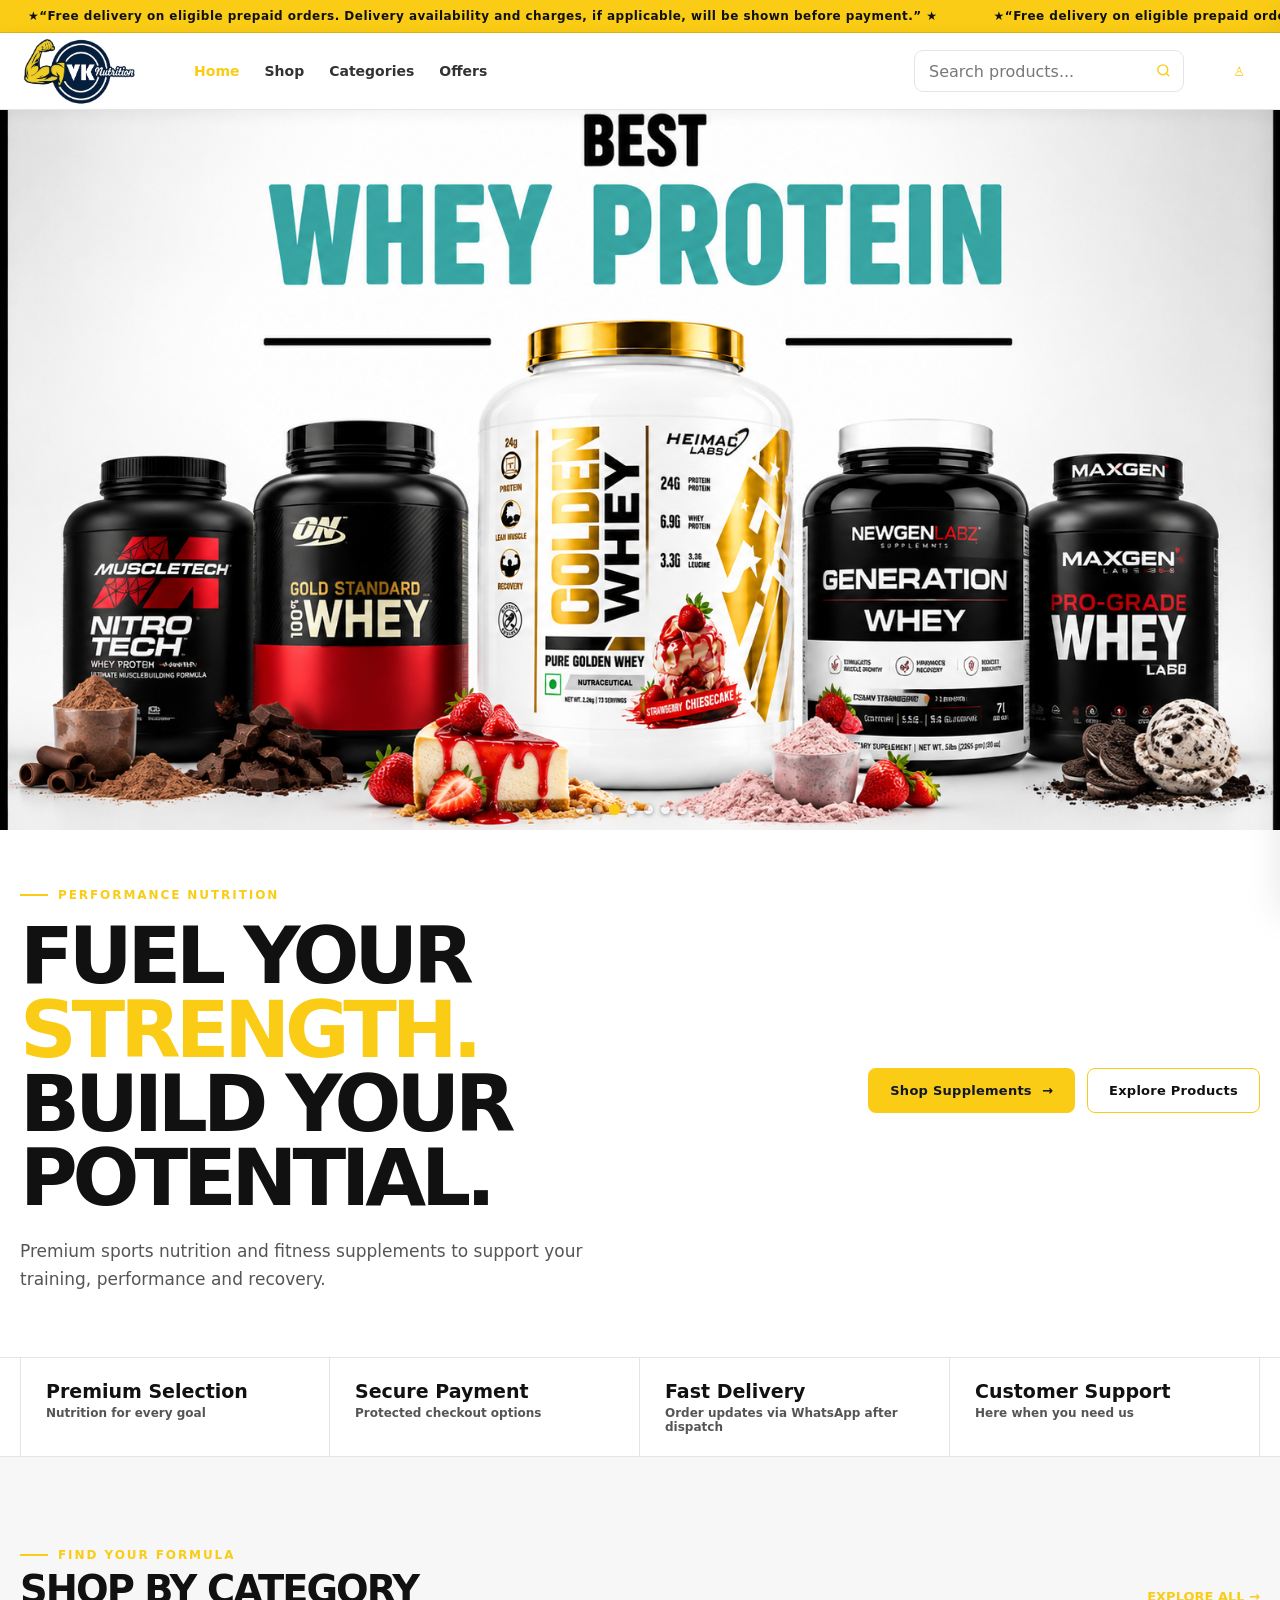
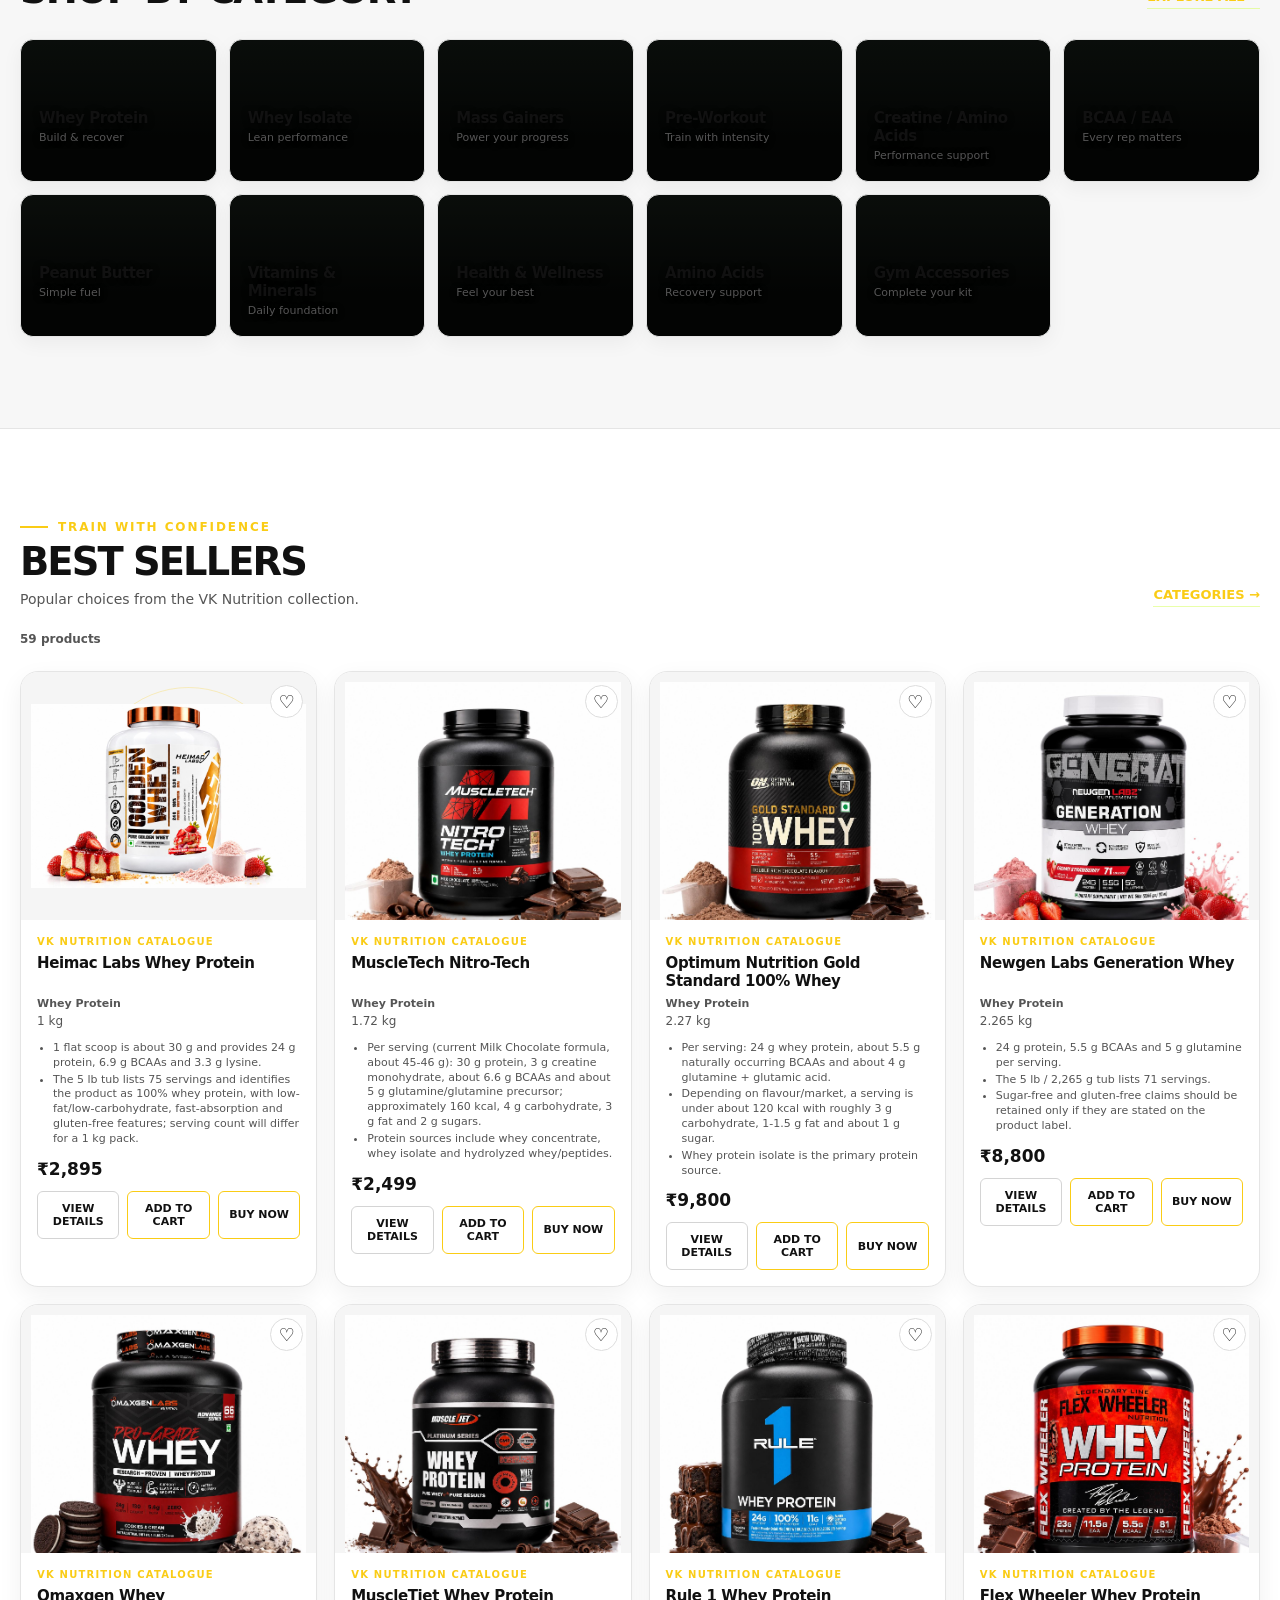
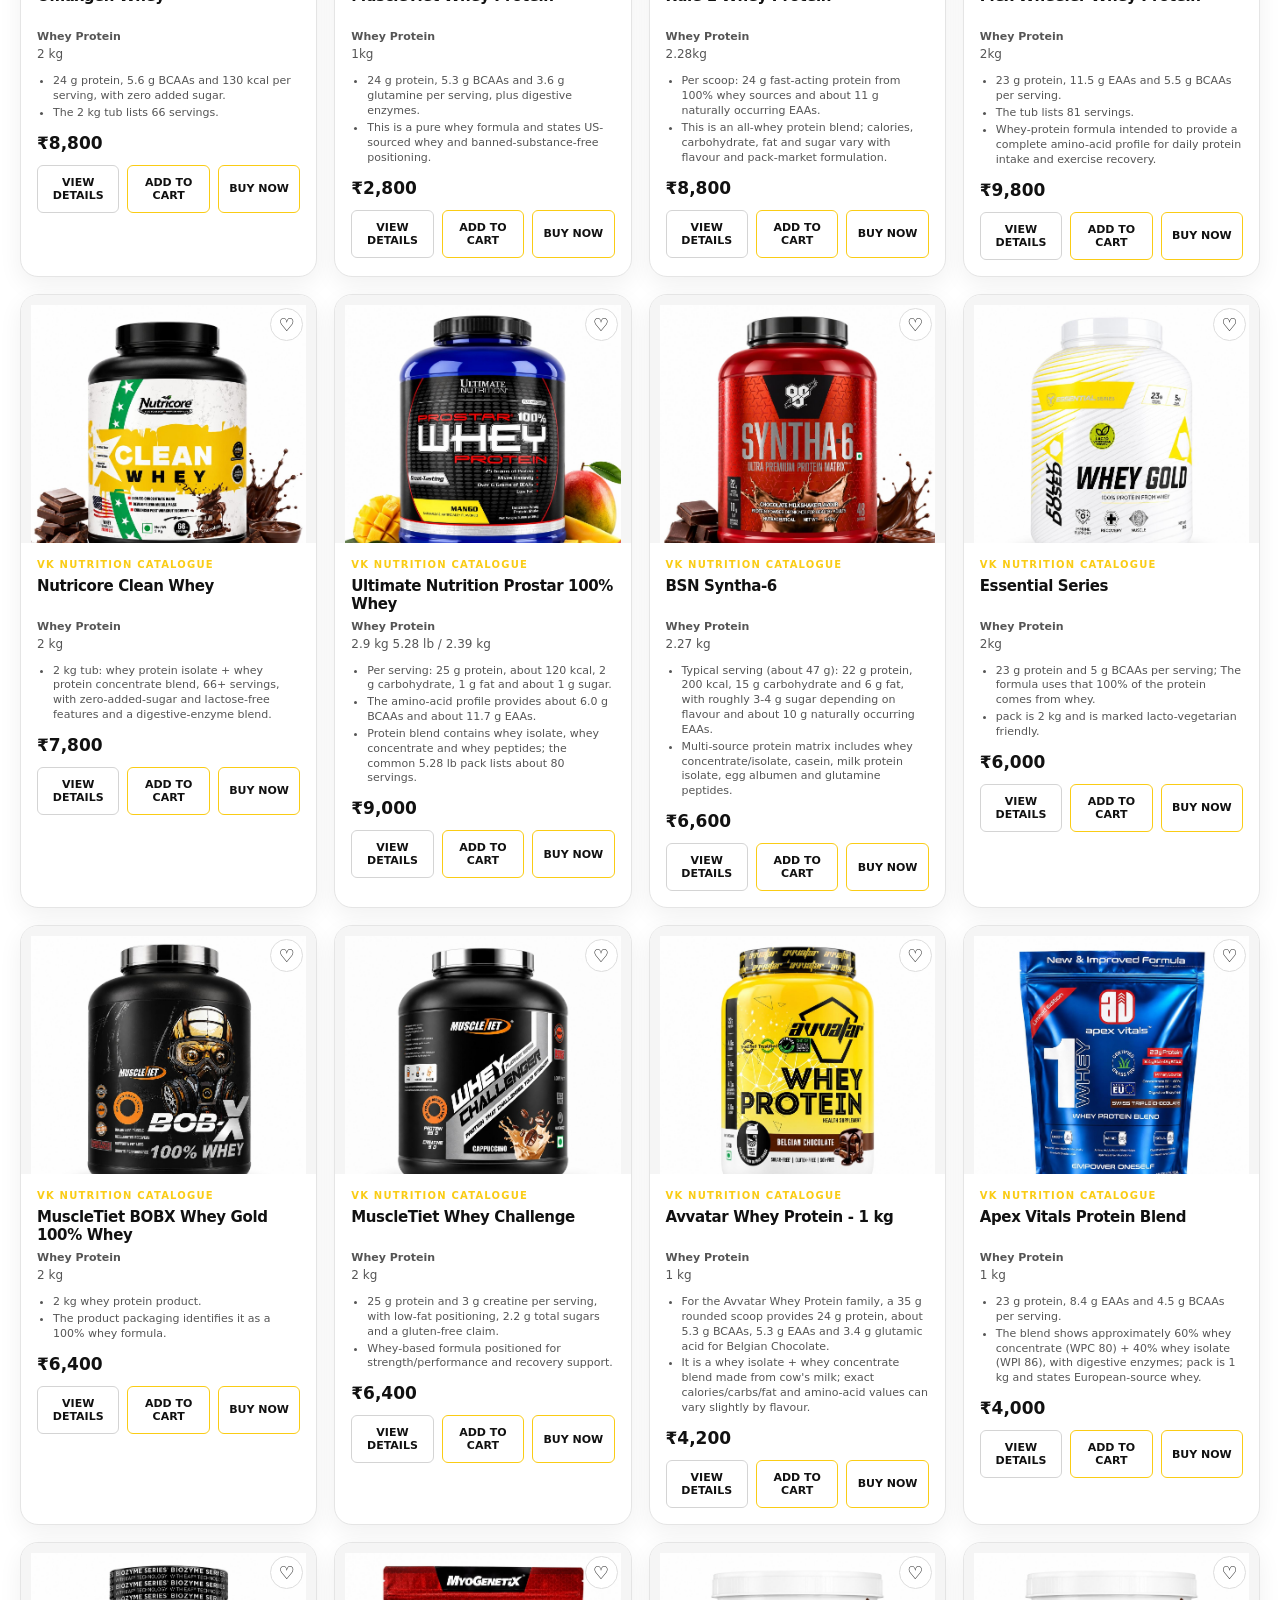
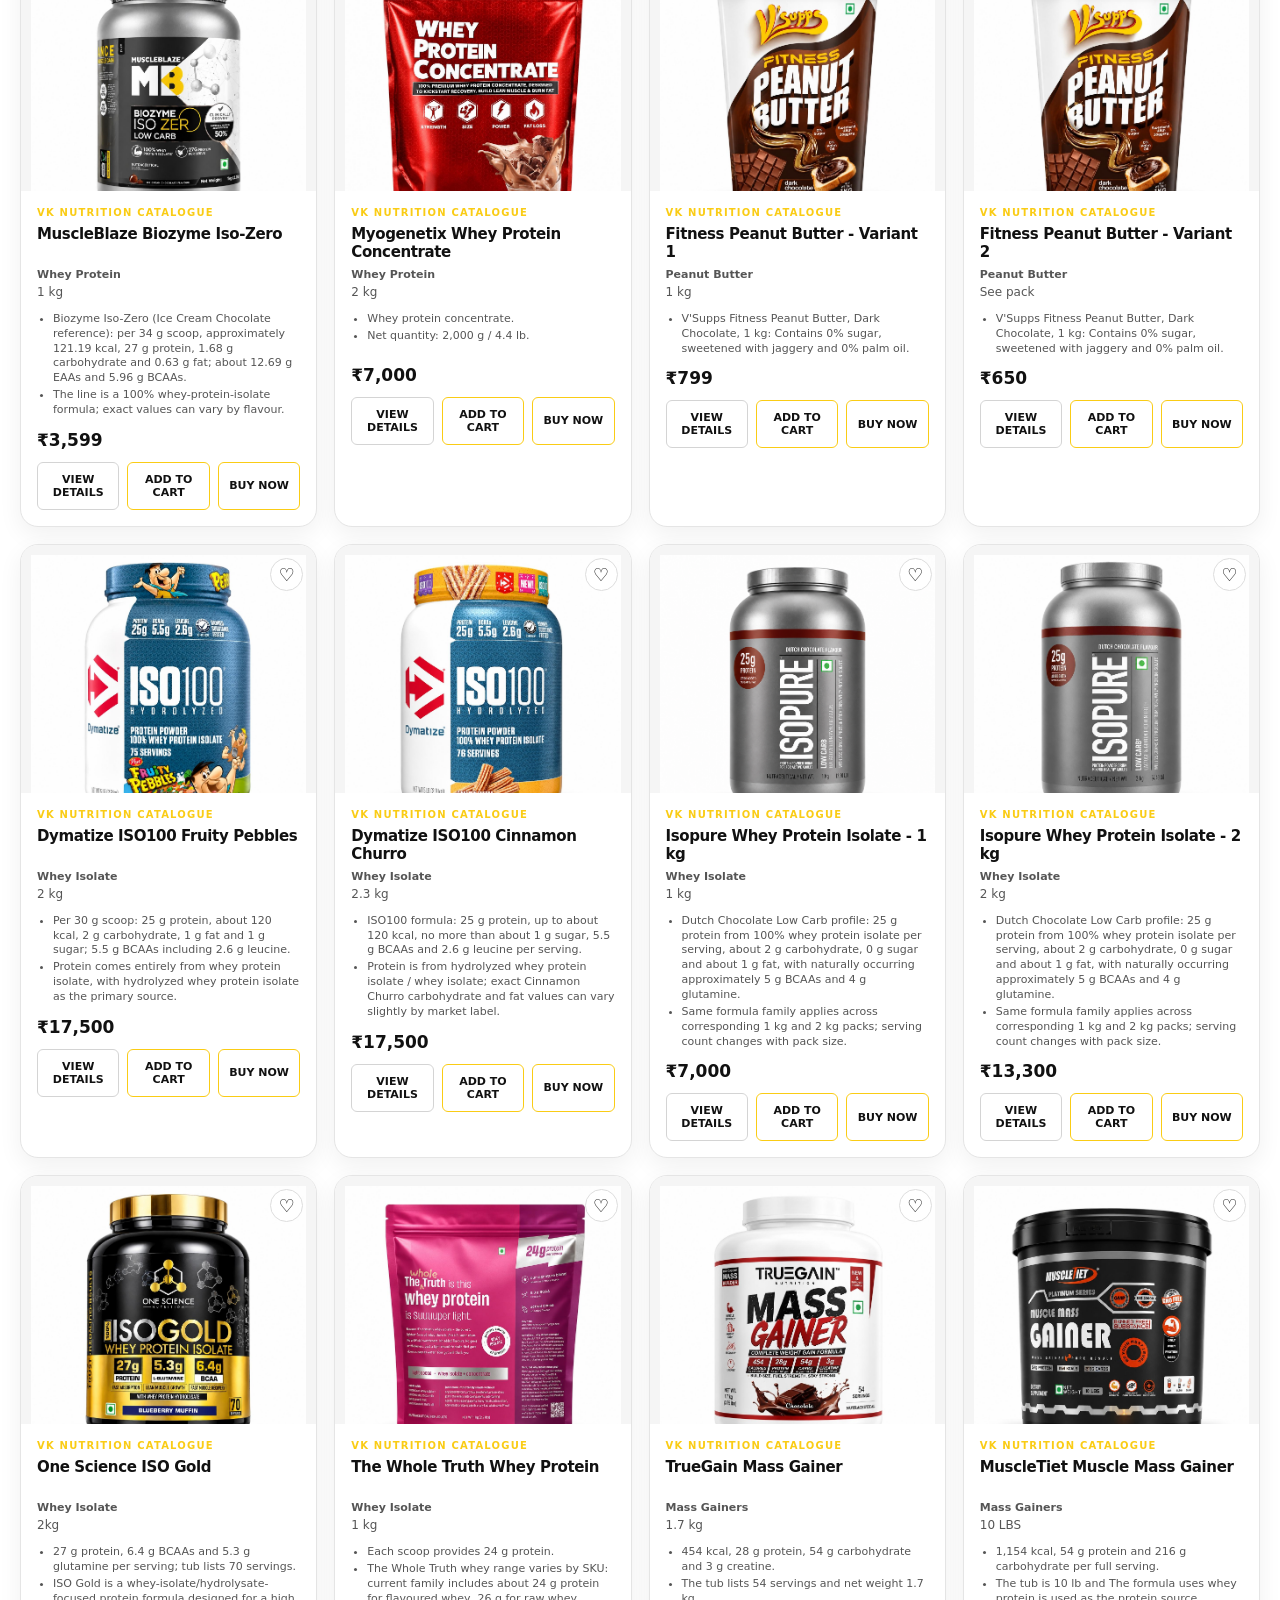
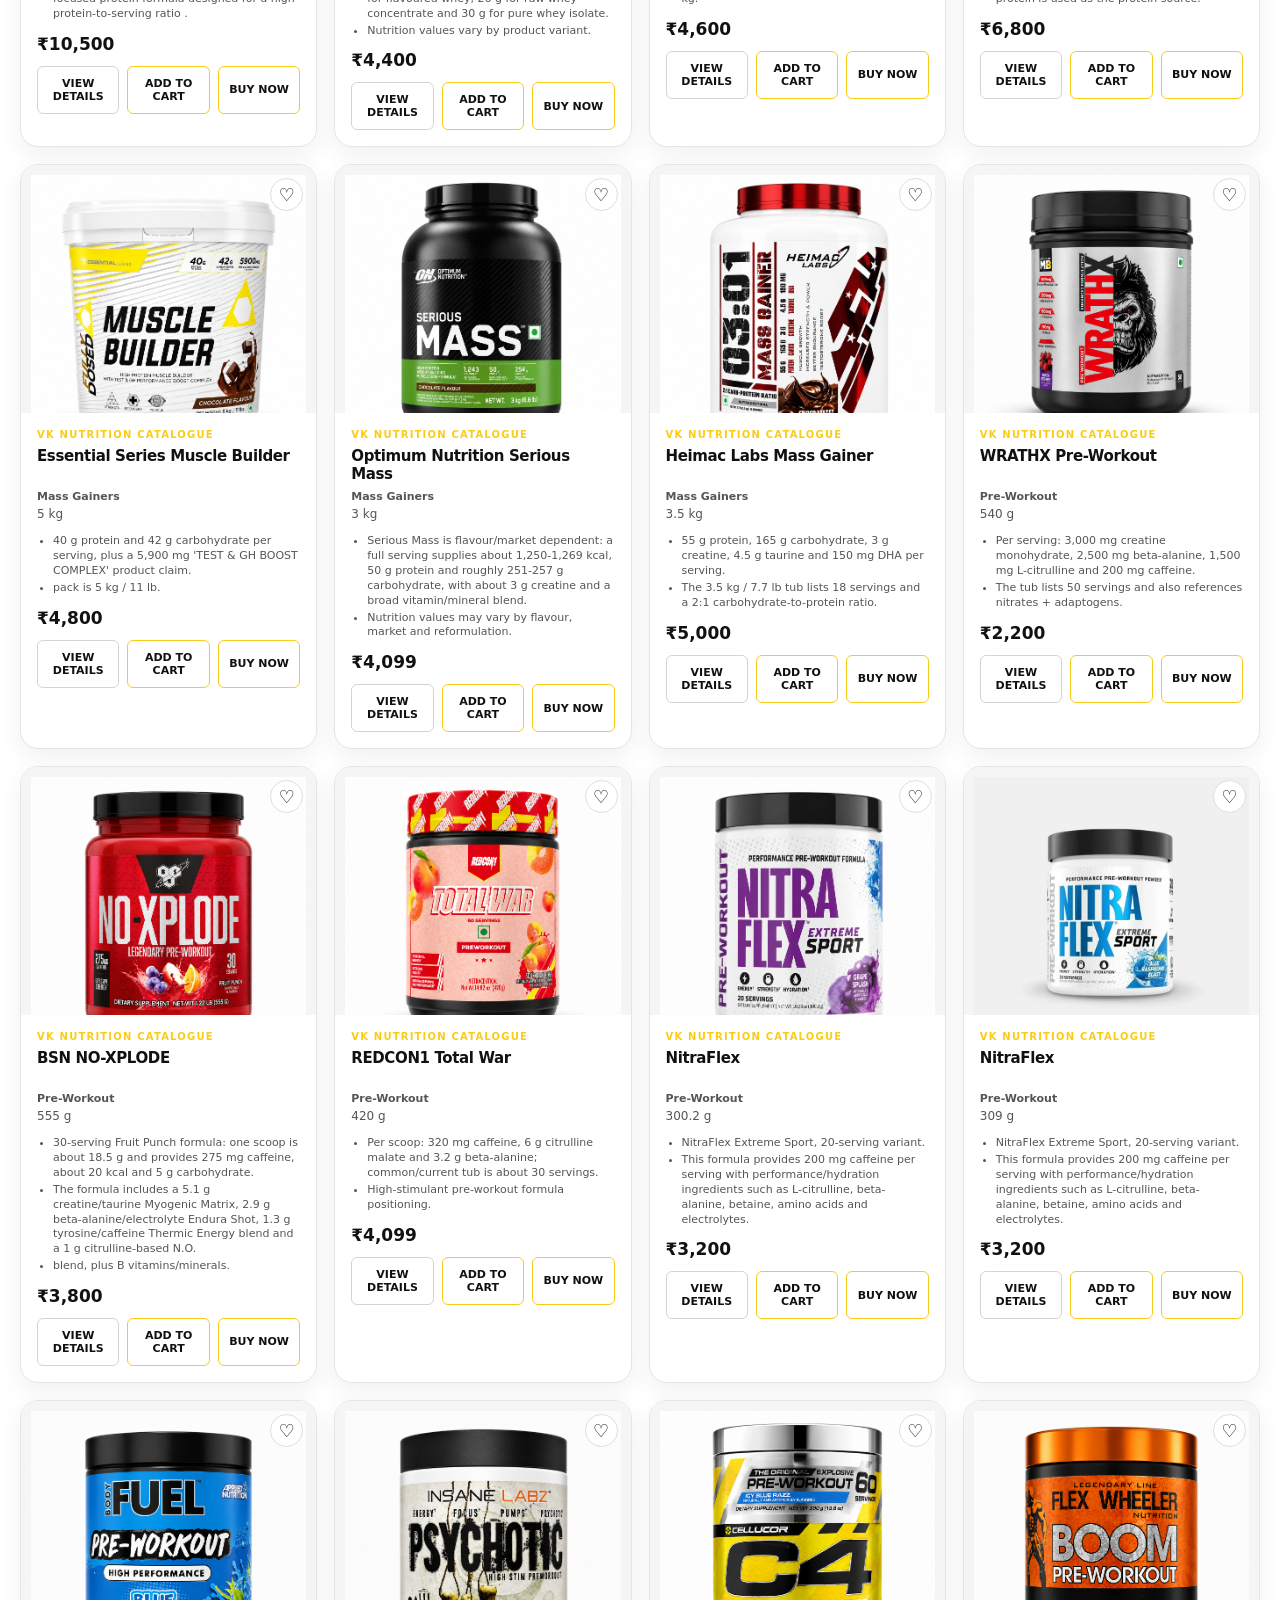
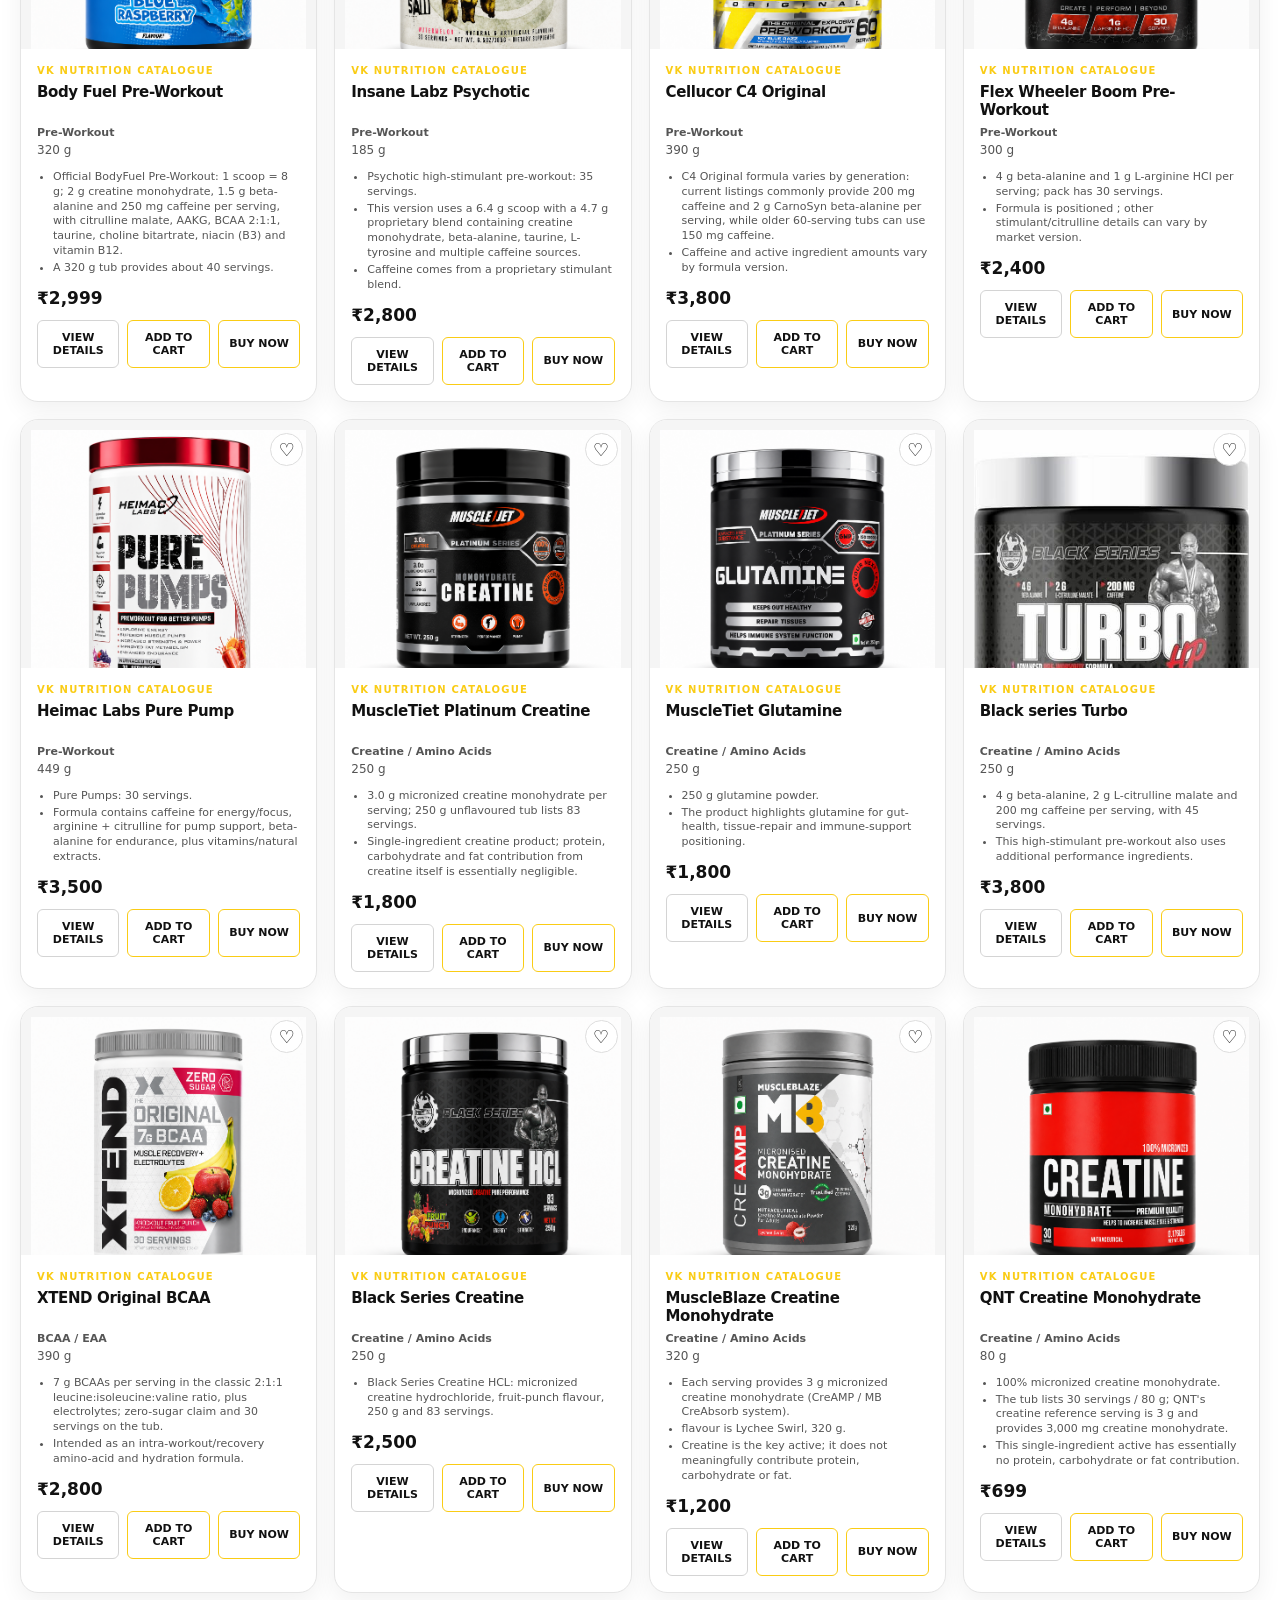
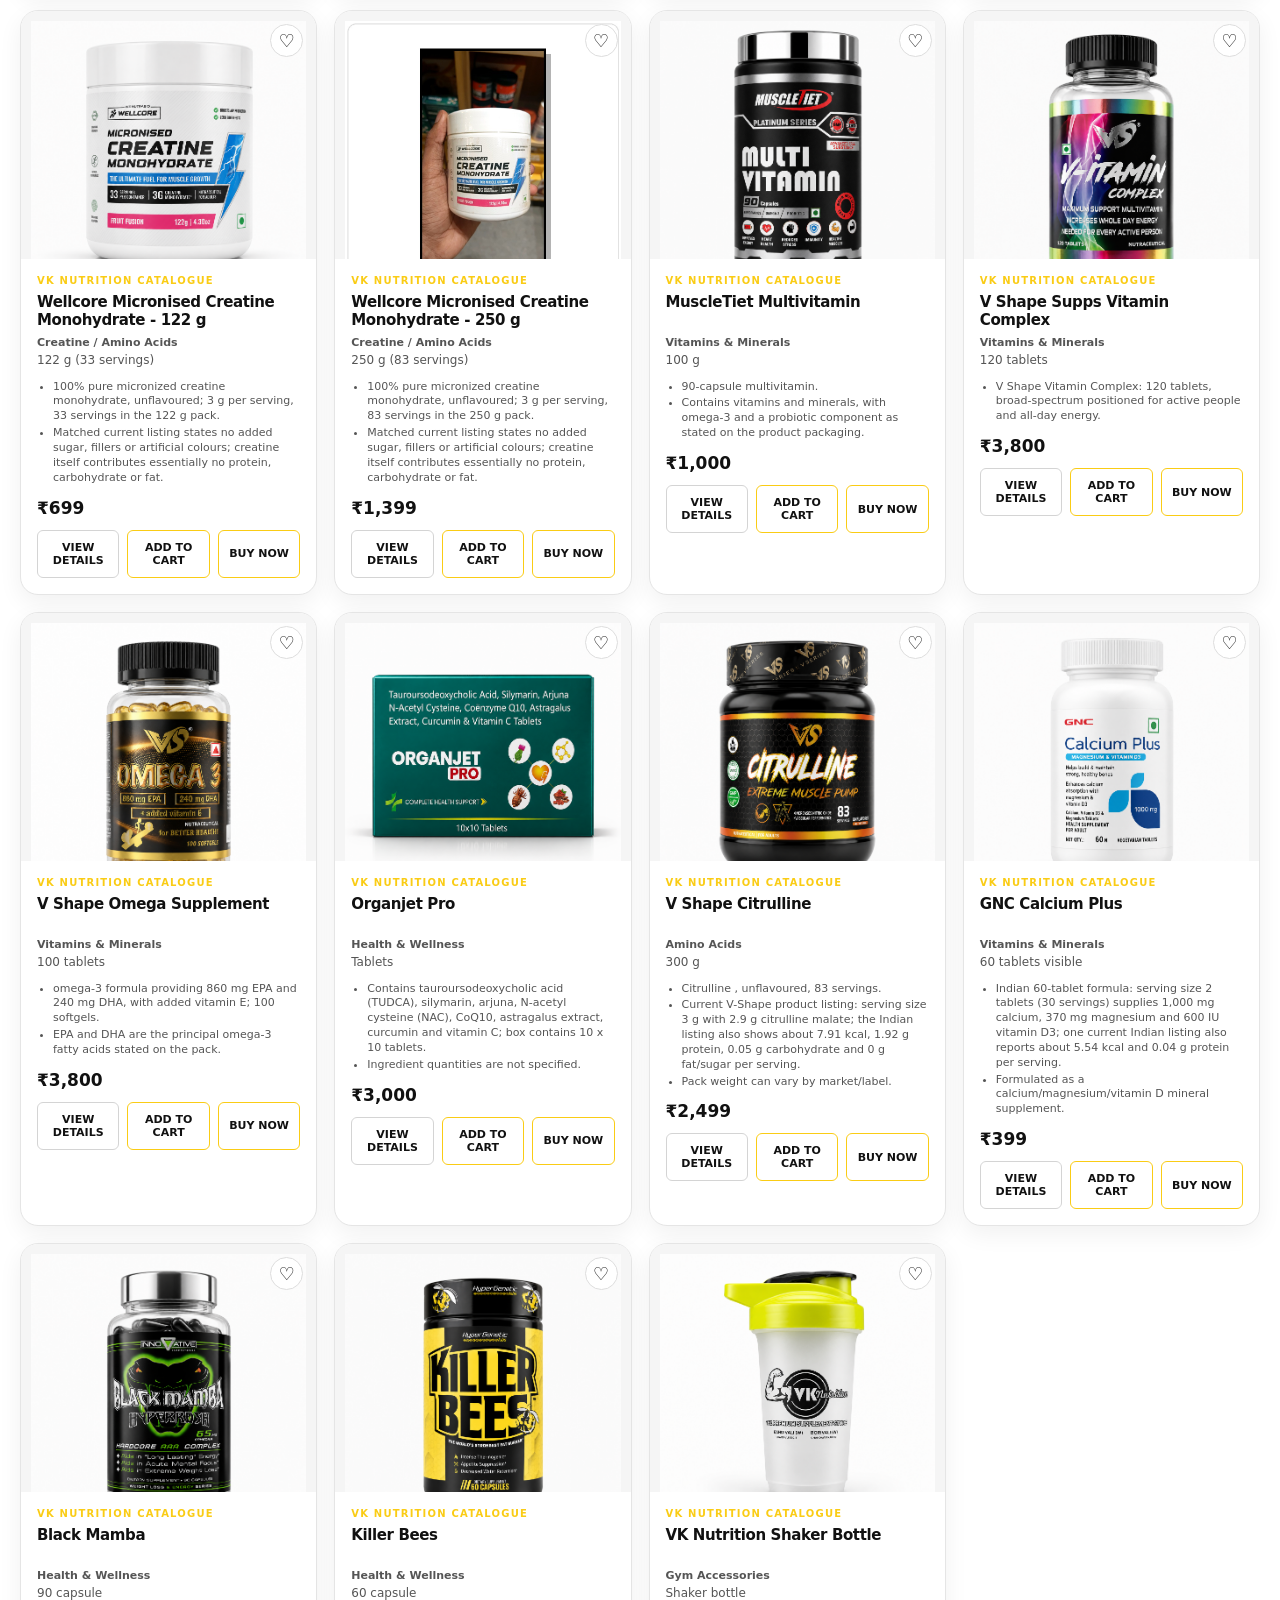
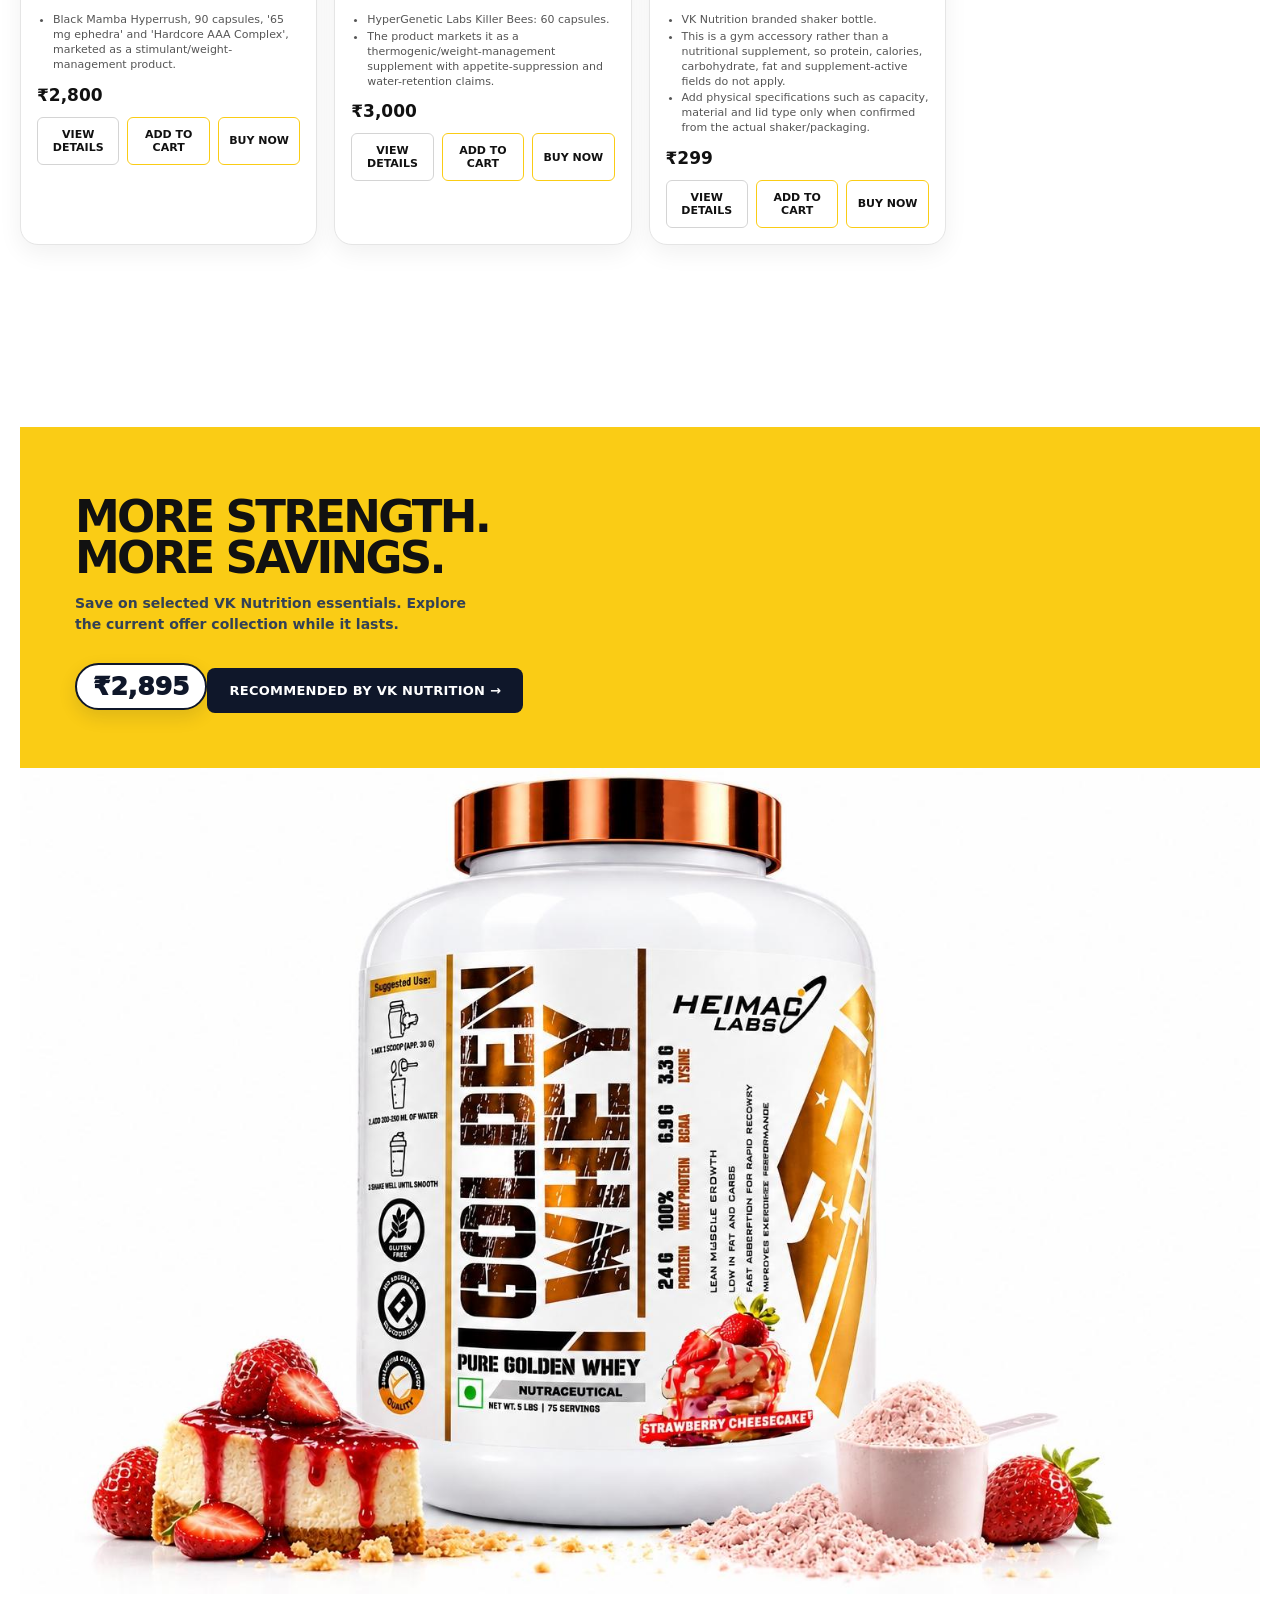
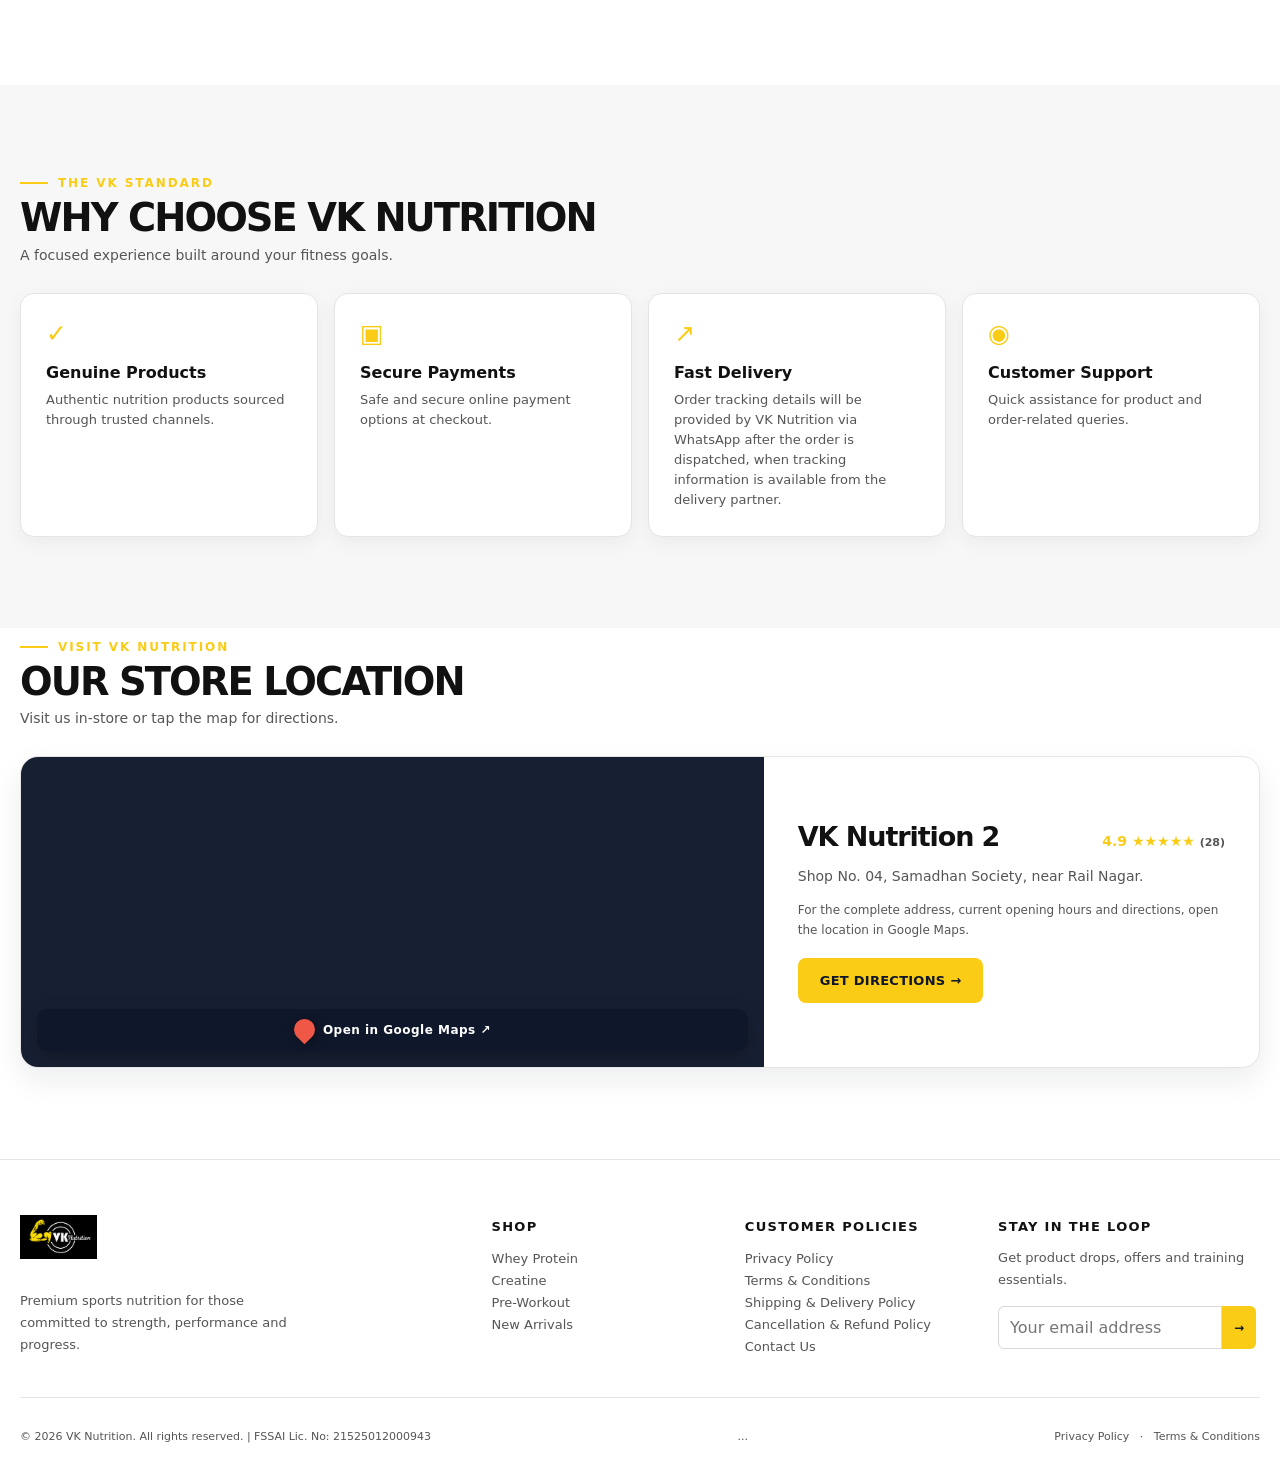
==== index.html @ b3b864cb "Update script.js version to 33" ====
<!DOCTYPE html>
<html lang="en">
<head>
  <meta charset="UTF-8" />
  <meta name="viewport" content="width=device-width, initial-scale=1.0" />
  <meta name="description" content="VK Nutrition — Premium sports nutrition for strength, performance and recovery." />
  <title>VK Nutrition — Fuel Your Strength</title>
  <link rel="icon" type="image/png" href="./VK logo.png">
  <script src="https://cdn.jsdelivr.net/npm/@supabase/supabase-js@2"></script>
  <script>
    (() => {
      const saved = localStorage.getItem("vk-theme");
      const theme = saved || "light";
      document.documentElement.dataset.theme = theme;
    })();
  </script>
<link rel="stylesheet" href="./style.css?v=27">

</head>
<body>
  <div class="announcement-bar" role="status" aria-label="Delivery offer">
    <div class="announcement-track"><span>★“Free delivery on eligible prepaid orders. Delivery availability and charges, if applicable, will be shown before payment.”
★</span><span aria-hidden="true">★“Free delivery on eligible prepaid orders. Delivery availability and charges, if applicable, will be shown before payment.”★</span></div>
  </div>
  <header>
    <nav class="container nav">
      <button class="mobile-header-btn" id="mobileNavToggle" type="button" aria-label="Open navigation" aria-expanded="false">☰</button>
      <a href="#" class="logo" aria-label="VK Nutrition home"><img class="logo-img" src="./vk_logo_2-removebg-preview.png" alt="VK Nutrition logo"></a>
      <div class="nav-links">
        <a class="active" href="#home">Home</a><a href="#shop">Shop</a><a href="#categories">Categories</a><a href="#offers">Offers</a>
      </div>
      <label class="search"><input id="searchInput" type="search" placeholder="Search products..." aria-label="Search products"><svg width="17" height="17" viewBox="0 0 24 24" fill="none" stroke="currentColor" stroke-width="2"><circle cx="11" cy="11" r="7"/><path d="m20 20-4-4"/></svg></label>
      <div class="nav-actions">
      <div class="account-wrap">
          <button class="account-btn" id="accountBtn" aria-label="Login or create account" aria-controls="accountMenu" aria-expanded="false">♙</button>
          <span class="account-bottom-label" id="accountBottomLabel">Login</span>
          <div class="account-menu" id="accountMenu">
            <div class="account-menu-head">
              <strong id="accountMenuName">Signed in</strong>
              <span id="accountMenuSub"></span>
            </div>
            <button type="button" id="openProfileBtn">♙ Profile Edit</button>
            <button type="button" id="openSettingsBtn">⚙ Settings</button>
            <button type="button" id="openOrdersBtn">▣ Order History</button>
            <button type="button" id="openViewsBtn">◷ View History</button>
            <button type="button" id="openLoginsBtn">◉ Login History</button>
            <button type="button" id="openLanguageBtn">🌐 Language</button>
            <button type="button" id="openWishlistBtn">♡ Wishlist <span class="menu-count" id="accountWishlistCount">(0)</span></button>
            <button type="button" id="openCartBtn">🛒 Shopping Cart <span class="menu-count" id="accountCartCount">(0)</span></button>
            <button type="button" id="appearanceBtn"><span id="appearanceIcon">☀</span> <span id="appearanceLabel">Light Mode</span></button>
            <div class="menu-divider"></div>
            <button type="button" id="logoutBtn" class="danger">↪ Log Out</button>
          </div>
        </div>
      </div>
      <button class="mobile-header-btn mobile-search-btn" id="mobileSearchBtn" type="button" aria-label="Open search">⌕</button>
      <button class="mobile-header-btn mobile-cart-btn" id="mobileCartBtn" type="button" aria-label="Open shopping cart">🛒<span id="mobileCartCount">0</span></button>
    </nav>
  </header>
  <div class="mobile-nav-panel" id="mobileNavPanel" hidden>
   <a href="#home">Home</a><a href="#shop">Shop All Products</a><a href="#offers">Offers</a><button type="button" id="mobileTrackBtn">⌖ Track Order</button>
    <div class="mobile-menu-heading">Shop by Category</div>
    <a class="mobile-category-link" data-category="Whey Protein" href="#shop">Whey Protein</a>
    <a class="mobile-category-link" data-category="Whey Isolate" href="#shop">Whey Isolate</a>
    <a class="mobile-category-link" data-category="Mass Gainers" href="#shop">Mass Gainers</a>
    <a class="mobile-category-link" data-category="Pre-Workout" href="#shop">Pre-Workout</a>
    <a class="mobile-category-link" data-category="Creatine / Amino Acids" href="#shop">Creatine / Amino Acids</a>
    <a class="mobile-category-link" data-category="BCAA / EAA" href="#shop">BCAA / EAA</a>
    <a class="mobile-category-link" data-category="Peanut Butter" href="#shop">Peanut Butter</a>
    <a class="mobile-category-link" data-category="Vitamins &amp; Minerals" href="#shop">Vitamins &amp; Minerals</a>
    <a class="mobile-category-link" data-category="Health &amp; Wellness" href="#shop">Health &amp; Wellness</a>
    <a class="mobile-category-link" data-category="Amino Acids" href="#shop">Amino Acids</a>
    <a class="mobile-category-link" data-category="Gym Accessories" href="#shop">Gym Accessories</a>
  </div>

  <main>
    <section class="hero" id="home">
      <div class="hero-slideshow" aria-label="VK Nutrition product slideshow">
        <img class="slide active" src="./gold%20whey%202.png" alt="Gold whey supplement">
        <img class="slide" src="./hero-products.png" alt="VK Nutrition product collection">
       <img class="slide" src="./slide-best-whey-protein.png" alt="Best whey protein selection">
        <img class="slide" src="./slide-whey-selection.png.png" alt="VK Nutrition whey protein selection">
        <img class="slide" src="./slide-pure-whey-workout.png" alt="Pure whey protein workout">
        <img class="slide" src="./slide-mass-gainer.png" alt="VK Nutrition mass gainer">
        <div class="slideshow-dots">
         <span class="slideshow-dot active"></span><span class="slideshow-dot"></span><span class="slideshow-dot"></span><span class="slideshow-dot"></span><span class="slideshow-dot"></span><span class="slideshow-dot"></span><span class="slideshow-dot"></span><span class="slideshow-dot"></span>
        </div>
      </div>
      <div class="container hero-inner">
        <div class="hero-content">
          <div class="hero-copy">
            <div class="eyebrow">Performance nutrition</div>
            <h1>Fuel Your <em>Strength.</em><br>Build Your Potential.</h1>
            <p>Premium sports nutrition and fitness supplements to support your training, performance and recovery.</p>
          </div>
          <div class="hero-actions">
            <a class="btn btn-primary" href="#shop">Shop Supplements <span>→</span></a>
            <a class="btn btn-dark" href="#categories">Explore Products</a>
          </div>
        </div>
      </div>
    </section>

    <div class="stats"><div class="container">
      <div class="stat"><strong>Premium Selection</strong>Nutrition for every goal</div>
      <div class="stat"><strong>Secure Payment</strong>Protected checkout options</div>
      <div class="stat"><strong>Fast Delivery</strong>Order updates via WhatsApp after dispatch</div>
      <div class="stat"><strong>Customer Support</strong>Here when you need us</div>
    </div></div>

  
    <section class="category-section" id="categories">
      <div class="container">
        <div class="section-head"><div><div class="eyebrow">Find your formula</div><h2>Shop By Category</h2></div><a href="#shop" class="view-all">EXPLORE ALL →</a></div>
        <div class="categories">
         <a class="category" data-category="Whey Protein" href="#shop"><img class="cat-thumb" alt=""><span class="cat-icon">🥛</span><h3>Whey Protein</h3><p>Build & recover</p></a>
         <a class="category" data-category="Whey Isolate" href="#shop"><img class="cat-thumb" alt=""><span class="cat-icon">⚡</span><h3>Whey Isolate</h3><p>Lean performance</p></a>
          <a class="category" data-category="Mass Gainers" href="#shop"><img class="cat-thumb" alt=""><span class="cat-icon">🏋️</span><h3>Mass Gainers</h3><p>Power your progress</p></a>
         <a class="category" data-category="Pre-Workout" href="#shop"><img class="cat-thumb" alt=""><span class="cat-icon">🔥</span><h3>Pre-Workout</h3><p>Train with intensity</p></a>
          <a class="category" data-category="Creatine / Amino Acids" href="#shop"><img class="cat-thumb" alt=""><span class="cat-icon">◈</span><h3>Creatine / Amino Acids</h3><p>Performance support</p></a>
         <a class="category" data-category="BCAA / EAA" href="#shop"><img class="cat-thumb" alt=""><span class="cat-icon">✚</span><h3>BCAA / EAA</h3><p>Every rep matters</p></a>
          <a class="category" data-category="Peanut Butter" href="#shop"><img class="cat-thumb" alt=""><span class="cat-icon">🥜</span><h3>Peanut Butter</h3><p>Simple fuel</p></a>
         <a class="category" data-category="Vitamins & Minerals" href="#shop"><img class="cat-thumb" alt=""><span class="cat-icon">☀</span><h3>Vitamins & Minerals</h3><p>Daily foundation</p></a>
  <a class="category" data-category="Health & Wellness" href="#shop"><img class="cat-thumb" alt=""><span class="cat-icon">♡</span><h3>Health & Wellness</h3><p>Feel your best</p></a>
         <a class="category" data-category="Amino Acids" href="#shop"><img class="cat-thumb" alt=""><span class="cat-icon">◌</span><h3>Amino Acids</h3><p>Recovery support</p></a>
         <a class="category" data-category="Gym Accessories" href="#shop"><img class="cat-thumb" alt=""><span class="cat-icon">▰</span><h3>Gym Accessories</h3><p>Complete your kit</p></a>
        </div>
      </div>
    </section>
<section id="shop">
      <div class="container">
      <div class="section-head"><div><div class="eyebrow">Train with confidence</div><h2>Best Sellers</h2><p>Popular choices from the VK Nutrition collection.</p></div><a href="#categories" class="view-all">CATEGORIES →</a></div>
        <div class="catalogue-toolbar"><span id="catalogueResultCount">Loading catalogue…</span><button type="button" id="clearCatalogueFilter" hidden>Clear filter</button></div>
        <div class="product-grid" id="productGrid"></div>
      </div>
    </section>
    <section id="offers">
      <div class="container">
        <div class="promo">
          <div class="promo-copy"><h2>More strength.<br>More savings.</h2><p>Save on selected VK Nutrition essentials. Explore the current offer collection while it lasts.</p><div class="promo-price" aria-label="Offer price ₹2,895">₹2,895</div><a class="btn" href="#shop">RECOMMENDED BY VK NUTRITION →</a></div>
          <div class="promo-art promo-product-photo"><img src="./catalogue-images/catalogue-01.jpg" alt="Heimac Labs Golden Whey Protein"></div>
        </div>
      </div>
    </section>
    <section class="why">
      <div class="container">
        <div class="section-head"><div><div class="eyebrow">The VK standard</div><h2>Why Choose VK Nutrition</h2><p>A focused experience built around your fitness goals.</p></div></div>
        <div class="trust-grid">
          <div class="trust"><div class="trust-icon">✓</div><h3>Genuine Products</h3><p>Authentic nutrition products sourced through trusted channels.</p></div>
          <div class="trust"><div class="trust-icon">▣</div><h3>Secure Payments</h3><p>Safe and secure online payment options at checkout.</p></div>
          <div class="trust"><div class="trust-icon">↗</div><h3>Fast Delivery</h3><p>Order tracking details will be provided by VK Nutrition via WhatsApp after the order is dispatched, when tracking information is available from the delivery partner. </p></div>
          <div class="trust"><div class="trust-icon">◉</div><h3>Customer Support</h3><p>Quick assistance for product and order-related queries.</p></div>
        </div>
      </div>
    </section>
<section class="store-location" id="stores" aria-labelledby="storeLocationTitle">
      <div class="container">
        <div class="section-head"><div><div class="eyebrow">Visit VK Nutrition</div><h2 id="storeLocationTitle">Our Store Location</h2><p>Visit us in-store or tap the map for directions.</p></div></div>
        <article class="store-location-card">
          <div class="store-map-preview">
            <iframe class="store-map" title="VK Nutrition 2 location map" src="https://www.google.com/maps?q=VK%20Nutrition%202%2C%20Mumbai&output=embed" loading="lazy" referrerpolicy="no-referrer-when-downgrade"></iframe>
            <a class="store-map-overlay" href="https://maps.app.goo.gl/jN2pwDzomdugPnDC6" target="_blank" rel="noopener noreferrer" aria-label="Open VK Nutrition 2 in Google Maps"><span class="store-pin">●</span><span>Open in Google Maps ↗</span></a>
          </div>
          <div class="store-location-copy">
            <div class="store-location-name"><h3>VK Nutrition 2</h3><span class="store-rating">4.9 ★★★★★ <small>(28)</small></span></div>
            <p>Shop No. 04, Samadhan Society, near Rail Nagar.</p>
            <p class="store-location-note">For the complete address, current opening hours and directions, open the location in Google Maps.</p>
            <a class="btn btn-primary store-directions" href="https://maps.app.goo.gl/jN2pwDzomdugPnDC6" target="_blank" rel="noopener noreferrer">GET DIRECTIONS →</a>
          </div>
        </article>
      </div>
    </section>
    
  </main>

  <footer class="main-footer">
    <div class="container">
      <div class="footer-grid">
        <div><a class="logo" href="#"><img class="logo-img" src="VK logo.png" alt="VK logo.png"></a><p style="max-width:280px;margin-top:17px">Premium sports nutrition for those committed to strength, performance and progress.</p></div>
        <div><h4>Shop</h4><ul><li><a href="#shop">Whey Protein</a></li><li><a href="#shop">Creatine</a></li><li><a href="#shop">Pre-Workout</a></li><li><a href="#shop">New Arrivals</a></li></ul></div>
        <div><h4>Customer Policies</h4><ul><li><a href="./privacy-policy/">Privacy Policy</a></li><li><a href="./terms-and-conditions/">Terms &amp; Conditions</a></li><li><a href="./shipping-delivery-policy/">Shipping &amp; Delivery Policy</a></li><li><a href="./cancellation-refund-policy/">Cancellation &amp; Refund Policy</a></li><li><a href="./contact-us/">Contact Us</a></li></ul></div>
        <div><h4>Stay In The Loop</h4><p>Get product drops, offers and training essentials.</p><div class="newsletter"><input type="email" placeholder="Your email address"><button aria-label="Subscribe">→</button></div></div>
      </div>
     <div class="legal"><span>© 2026 VK Nutrition. All rights reserved. | FSSAI Lic. No: 21525012000943</span>...<span><a href="./privacy-policy/">Privacy Policy</a> &nbsp; · &nbsp; <a href="./terms-and-conditions/">Terms &amp; Conditions</a></span></div>
    </div>
  </footer>

  <nav class="mobile-bottom-nav" aria-label="Quick navigation">
    <button type="button" id="bottomCategoryBtn"><span>▦</span><small>Category</small></button>
    <a href="#home" class="active"><span>⌂</span><small>Home</small></a>
    <button type="button" id="bottomTrackBtn"><span>⌖</span><small>Track Order</small></button>
   <div class="bottom-account-slot" id="bottomAccountSlot"></div>
  </nav>

  <div class="overlay" id="overlay"></div>
  <aside class="drawer" id="drawer" aria-label="Shopping cart">
    <div class="drawer-head"><h2>Your Cart <span id="drawerCount" style="color:var(--lime)">(0)</span></h2><button class="close" id="closeCart" aria-label="Close cart">×</button></div>
    <div class="cart-items" id="cartItems"><p style="color:var(--muted);font-size:14px;padding-top:25px">Your cart is empty. Add products to get started.</p></div>
    <div class="cart-bottom"><div class="cart-total"><span>Subtotal</span><span id="cartTotal">₹0</span></div><button class="btn btn-primary full" id="checkoutBtn">PROCEED TO CHECKOUT →</button><p class="checkout-policy-note">By placing your order, you agree to our <a href="./terms-and-conditions/">Terms &amp; Conditions</a>, acknowledge our <a href="./privacy-policy/">Privacy Policy</a>, and can review our <a href="./cancellation-refund-policy/">Cancellation &amp; Refund Policy</a>.</p></div>
  </aside>
  <div class="toast" id="toast">Added to your cart</div>

  <div class="checkout-overlay" id="checkoutOverlay"></div>
  <section class="checkout-modal" id="checkoutModal" role="dialog" aria-modal="true" aria-labelledby="checkoutTitle">
    <button class="auth-close" id="checkoutClose" type="button" aria-label="Close checkout">×</button>
    <div class="checkout-head"><p class="eyebrow">Secure checkout</p><h2 id="checkoutTitle">Delivery Details</h2><p id="checkoutStepText">Enter a delivery address before continuing to order review.</p></div>
    <form id="shippingForm" class="shipping-form" novalidate>
      <label class="checkout-field full">Full Name *<input id="shipName" autocomplete="name"><small class="field-error" id="shipNameError"></small></label>
      <label class="checkout-field">Mobile Number *<input id="shipMobile" inputmode="numeric" maxlength="10" autocomplete="tel-national"><small class="field-error" id="shipMobileError"></small></label>
      <label class="checkout-field">Email *<input id="shipEmail" type="email" autocomplete="email"><small class="field-error" id="shipEmailError"></small></label>
      <label class="checkout-field full">Address Line 1 *<input id="shipAddress1" autocomplete="address-line1"><small class="field-error" id="shipAddress1Error"></small></label>
      <label class="checkout-field full">Address Line 2 <input id="shipAddress2" autocomplete="address-line2"></label>
      <label class="checkout-field full">Landmark <input id="shipLandmark"></label>
      <label class="checkout-field">PIN Code *<input id="shipPin" inputmode="numeric" maxlength="6" autocomplete="postal-code"><small class="field-error" id="shipPinError"></small></label>
      <label class="checkout-field">City *<input id="shipCity" autocomplete="address-level2"><small class="field-error" id="shipCityError"></small></label>
      <label class="checkout-field">State *<input id="shipState" autocomplete="address-level1"><small class="field-error" id="shipStateError"></small></label>
      <label class="checkout-field">Country *<input id="shipCountry" value="India" autocomplete="country-name"><small class="field-error" id="shipCountryError"></small></label>
      <label class="save-address full"><input id="saveAddress" type="checkbox"> Save this address for future orders</label>
      <button class="btn btn-primary full" type="submit" id="continueReviewBtn">CONTINUE TO ORDER REVIEW →</button>
    </form>
    <div id="checkoutReview" hidden></div>
  </section>

  <div class="auth-overlay" id="authOverlay"></div>
  <div class="auth-modal" id="authModal" role="dialog" aria-modal="true" aria-labelledby="authTitle">
    <button class="auth-close" id="authClose" aria-label="Close">×</button>
    <div class="auth-head">
      <img class="auth-logo" src="VK_logo-removebg-preview.png" alt="VK Nutrition">
      <h2 id="authTitle">Create an Account</h2>
      <p class="auth-sub">Sign in to your account, or create a new one to start training with VK Nutrition.</p>
    </div>
    <div class="auth-tabs">
      <button class="auth-tab active" data-tab="signin" type="button">Sign In</button>
      <button class="auth-tab" data-tab="signup" type="button">Sign Up</button>
    </div>

    <form class="auth-panel" id="signinPanel" novalidate>
      <div class="field"><label for="siEmail">Email Account</label><input id="siEmail" type="email" autocomplete="email" placeholder="you@example.com"></div>
      <div class="field"><label for="siMobile">Mobile Number</label><input id="siMobile" type="tel" inputmode="numeric" maxlength="10" autocomplete="tel-national" placeholder="10-digit mobile number"></div>
      <button class="btn btn-primary full" id="siSendOtp" type="button">Send Email OTP →</button>
      <div class="field otp-field" id="siOtpField" hidden><label for="siOtp">Email OTP <span id="siOtpHint"></span></label><input id="siOtp" type="text" inputmode="numeric" maxlength="8" autocomplete="one-time-code" placeholder="Enter the code from your email"></div>
      <button class="btn btn-dark full" id="siVerifyOtp" type="submit" hidden>Verify & Sign In →</button>
    </form>

    <form class="auth-panel" id="signupPanel" hidden novalidate>
      <div class="field-row">
        <div class="field"><label for="suName">Name</label><input id="suName" type="text" placeholder="First name"></div>
        <div class="field"><label for="suSurname">Surname</label><input id="suSurname" type="text" placeholder="Last name"></div>
      </div>
      <div class="field"><label for="suEmail">Customer ID <span>(Email)</span></label><input id="suEmail" type="email" autocomplete="email" placeholder="you@example.com"></div>
      <div class="field"><label for="suMobile">Mobile Number</label><input id="suMobile" type="tel" inputmode="numeric" maxlength="10" autocomplete="tel-national" placeholder="10-digit mobile number"></div>
      <button class="btn btn-primary full" id="suSendOtp" type="button">Send Email OTP →</button>
      <div class="field otp-field" id="suOtpField" hidden><label for="suOtp">Email OTP <span id="suOtpHint"></span></label><input id="suOtp" type="text" inputmode="numeric" maxlength="8" autocomplete="one-time-code" placeholder="Enter the code from your email"></div>
      <button class="btn btn-dark full" id="signUpBtn" type="submit" hidden>Verify & Create Account →</button>
    </form>
  </div>

  <div class="auth-overlay" id="wishlistOverlay"></div>
  <div class="auth-modal wishlist-modal" id="wishlistModal" role="dialog" aria-modal="true" aria-labelledby="wishlistTitle">
    <button class="auth-close" id="wishlistClose" aria-label="Close wishlist">×</button>
    <div class="auth-head"><img class="auth-logo" src="VK_logo-removebg-preview.png" alt="VK Nutrition"><h2 id="wishlistTitle">Wishlist</h2><p class="auth-sub">Products you saved for later.</p></div>
    <div class="wishlist-grid" id="wishlistList"></div>
  </div>

  <div class="auth-overlay" id="historyOverlay"></div>
  <div class="auth-modal" id="historyModal" role="dialog" aria-modal="true" aria-labelledby="historyTitle">
    <button class="auth-close" id="historyClose" aria-label="Close">×</button>
    <div class="auth-head"><img class="auth-logo" src="VK_logo-removebg-preview.png" alt="VK Nutrition"><h2 id="historyTitle">Account History</h2><p class="auth-sub" id="historySub">Your saved account activity.</p></div>
    <div class="history-list" id="historyList"></div>
  </div>

  <div class="auth-overlay" id="settingsOverlay"></div>
  <div class="auth-modal" id="settingsModal" role="dialog" aria-modal="true" aria-labelledby="settingsTitle">
    <button class="auth-close" id="settingsClose" aria-label="Close">×</button>
    <div class="auth-head">
      <img class="auth-logo" src="VK_logo-removebg-preview.png" alt="VK Nutrition">
      <h2 id="settingsTitle">Account Settings</h2>
      <p class="auth-sub">Update your profile details below.</p>
    </div>
    <form class="settings-panel" id="settingsForm" novalidate>
      <div class="field-row">
        <div class="field"><label for="setName">Name</label><input id="setName" type="text" placeholder="First name"></div>
        <div class="field"><label for="setSurname">Surname</label><input id="setSurname" type="text" placeholder="Last name"></div>
      </div>
      <div class="field"><label for="setEmail">Email <span>(Customer ID)</span></label><input id="setEmail" type="email" placeholder="you@example.com" disabled></div>
      <button class="btn btn-primary full" type="submit">Save Changes</button>
      <div class="settings-danger">
        <h3>Delete account</h3>
        <p>This permanently removes your profile and signs you out. This action cannot be undone.</p>
        <button class="delete-account-btn" id="deleteAccountBtn" type="button">Delete my account</button>
      </div>
    </form>
  </div>

  <div class="auth-overlay" id="languageOverlay"></div>
  <div class="auth-modal" id="languageModal" role="dialog" aria-modal="true" aria-labelledby="languageTitle">
    <button class="auth-close" id="languageClose" aria-label="Close">×</button>
    <div class="auth-head">
      <img class="auth-logo" src="VK_logo-removebg-preview.png" alt="VK Nutrition">
      <h2 id="languageTitle">Choose Language</h2>
      <p class="auth-sub">Select your preferred language for VK Nutrition.</p>
    </div>
    <div class="language-options" id="languageOptions">
      <button class="language-option" type="button" data-language="en">English</button>
      <button class="language-option" type="button" data-language="mr">मराठी</button>
    </div>
    <!-- Google Translate is controlled by the two buttons above. -->
    <div id="googleTranslateElement" class="google-translate-host" aria-hidden="true"></div>
  </div>

  <div class="catalogue-overlay" id="productDetailOverlay"></div>
  <div class="catalogue-modal" id="productDetailModal" role="dialog" aria-modal="true" aria-labelledby="productDetailTitle">
    <button class="auth-close" id="productDetailClose" type="button" aria-label="Close product details">×</button>
    <div class="catalogue-detail-grid">
      <div class="catalogue-detail-image"><img id="productDetailImage" src="" alt=""></div>
      <div class="catalogue-detail-copy">
        <div class="brand" id="productDetailCategory"></div>
        <h2 id="productDetailTitle"></h2>
        <p class="catalogue-detail-pack" id="productDetailPack"></p>
        <div class="prices"><span class="price" id="productDetailPrice"></span></div>
        <h3>Key Nutrition / Specification</h3>
        <ul id="productDetailHighlights"></ul>
        <p class="catalogue-detail-note">Nutrition values can vary by flavour, country and product reformulation.</p>
                <div class="qty-stepper" id="productDetailQtyStepper">
          <button type="button" id="productDetailQtyMinus" aria-label="Decrease quantity">−</button>
          <span id="productDetailQtyValue">1</span>
          <button type="button" id="productDetailQtyPlus" aria-label="Increase quantity">+</button>
        </div>
        <button class="btn btn-primary full" id="productDetailAdd" type="button">ADD TO CART →</button>
        <button class="btn btn-dark full" id="productDetailBuy" type="button">BUY NOW</button>
      </div>
    </div>
    <div class="catalogue-detail-spec"><h3>Full specification from the supplied catalogue</h3><p id="productDetailSpec"></p></div>
  </div>

   <script src="./catalogue-data.js?v=1"></script>
   <script src="./catalogue-loader.js"></script>
<script src="https://checkout.razorpay.com/v1/checkout.js"></script>
<script src="./script.js?v=33"></script>
</body>
</html>
---- style.css ----
:root{
      --ink:#0F172A;
      --surface:#172033;
      --surface-2:#1E293B;
      --line:rgba(255,255,255,.12);
      --muted:#CBD5E1;
      --white:#FFFFFF;
      --lime:#FACC15;
      --lime-dark:#EAB308;
      --cyan:#FACC15;
      --cyan-dark:#EAB308;
      --cyan-glow:rgba(250,204,21,.28);
      --orange:#FACC15;
      --shadow:0 18px 55px rgba(0,0,0,.28);
      --radius:18px;
    }
    *{box-sizing:border-box}
    html{scroll-behavior:smooth}
    body{margin:0;background:var(--ink);color:var(--white);font-family:Inter,ui-sans-serif,system-ui,-apple-system,BlinkMacSystemFont,"Segoe UI",sans-serif;overflow-x:hidden}
    button,input,select{font:inherit}
    button{cursor:pointer}
    a{text-decoration:none;color:inherit}
    .container{width:min(1240px,calc(100% - 40px));margin:auto}
    header{position:sticky;top:0;z-index:310;background:rgba(10,13,12,.87);backdrop-filter:blur(18px);border-bottom:1px solid var(--line)}
    .nav{height:76px;display:flex;align-items:center;gap:34px}
    .logo{display:flex;align-items:center;gap:9px;font-weight:950;letter-spacing:-1.7px;font-size:24px;line-height:.8;white-space:nowrap}
    .logo-img{height:44px;width:auto;display:block;object-fit:contain}
    .footer-grid .logo-img{margin-bottom:14px}
    .nav-links{display:flex;align-items:center;gap:25px;margin-left:22px;font-weight:700;font-size:14px;color:#d8ddd9}
    .nav-links a{transition:.2s}
    .nav-links a:hover,.nav-links a.active{color:var(--lime)}
    .search{position:relative;flex:1;max-width:270px;margin-left:auto}
    .search input{width:100%;height:42px;border:1px solid var(--line);border-radius:9px;background:#161b18;color:#fff;padding:0 38px 0 14px;outline:none}
    .search input:focus{border-color:var(--cyan);box-shadow:0 0 0 3px var(--cyan-glow)}
    .search svg{position:absolute;right:12px;top:12px;color:var(--cyan)}
    .nav-actions{display:flex;gap:8px}
    .header-theme-btn{width:42px;height:42px;display:grid;place-items:center;padding:0;border:1px solid var(--line);border-radius:50%;background:transparent;color:var(--white);font-size:18px}
    .header-theme-btn:hover{border-color:var(--lime);color:var(--lime);background:#FFF8D6}
    .icon-btn{width:42px;height:42px;display:grid;place-items:center;border:1px solid var(--line);border-radius:9px;background:transparent;color:white;position:relative;transition:.2s}
    .icon-btn:hover{border-color:var(--cyan);color:var(--cyan)}
    .badge{position:absolute;right:-4px;top:-4px;width:17px;height:17px;border-radius:99px;background:var(--lime);color:#10140c;font:800 10px/17px Inter;text-align:center}
    .btn-login{background:var(--lime);color:#171200;border:1px solid var(--lime);border-radius:9px;height:42px;padding:0 20px;font-size:13px;font-weight:900;letter-spacing:.02em;transition:.2s}
    .btn-login:hover{background:var(--lime-dark);transform:translateY(-1px)}
    .mobile-only{display:none}
    .hero{position:relative;isolation:isolate;overflow:hidden;background:#080b09;padding:0;margin:0}
    .hero:before{display:none}
    .hero-slideshow{position:relative;width:100%;aspect-ratio:16 / 9;overflow:hidden;background:#080b09;padding:0;margin:0;display:block;line-height:0}
    .hero-inner{display:flex;justify-content:center;position:relative;z-index:2}
    .hero-content{width:100%;padding:58px 0 64px;display:grid;grid-template-columns:minmax(0,670px) auto;align-items:center;justify-content:space-between;gap:48px;text-align:left}
    .eyebrow{color:var(--lime);font-size:12px;letter-spacing:.16em;text-transform:uppercase;font-weight:900;display:flex;align-items:center;gap:10px}
    .eyebrow:before{content:"";width:28px;height:2px;background:var(--lime)}
    h1{font-size:clamp(49px,6.15vw,84px);line-height:.94;letter-spacing:-.065em;margin:17px 0 22px;max-width:670px;text-transform:uppercase}
    h1 em{font-style:normal;color:var(--lime)}
    .hero p{max-width:620px;margin:0;font-size:17px;line-height:1.65;color:#c4ccc6}
    .hero-actions{display:flex;justify-content:flex-end;gap:12px;flex-wrap:wrap}
    .btn{border:1px solid transparent;padding:14px 21px;border-radius:8px;display:inline-flex;align-items:center;justify-content:center;gap:10px;font-size:13px;font-weight:900;letter-spacing:.02em;transition:transform .2s,background .2s,border .2s}
    .btn:hover{transform:translateY(-2px)}
    .btn-primary{background:var(--lime);color:#122000}.btn-primary:hover{background:#dcff6c}
    .btn-dark{background:transparent;border-color:var(--cyan);color:var(--cyan)}.btn-dark:hover{background:var(--cyan);border-color:var(--cyan);color:#06171d}
    .hero-products{position:absolute;right:0;bottom:-14px;width:48%;height:100%;pointer-events:none}
    .slide{position:absolute;inset:0;width:100%;height:100%;display:block;object-fit:cover;object-position:center;background:#080b09;opacity:0;transition:opacity .7s ease}
    .slide.active{opacity:1}
    .slideshow-dots{position:absolute;left:50%;bottom:16px;z-index:3;display:flex;gap:8px;transform:translateX(-50%)}
    .slideshow-dot{width:9px;height:9px;border:0;padding:0;border-radius:50%;background:rgba(255,255,255,.45);box-shadow:0 1px 4px rgba(0,0,0,.4);cursor:pointer}
    .slideshow-dot.active{background:var(--cyan);box-shadow:0 0 10px var(--cyan-glow);transform:scale(1.25)}
    .hero-ring{position:absolute;border:1px solid rgba(200,255,40,.25);border-radius:50%;width:470px;height:470px;right:20px;top:72px}
    .hero-ring:after{content:"PERFORMANCE • QUALITY • STRENGTH •";position:absolute;inset:15px;border-radius:50%;border:1px dashed rgba(255,255,255,.16);color:var(--lime);font-size:11px;letter-spacing:7px;padding:92px 15px;transform:rotate(-28deg)}
    .tub{position:absolute;width:245px;height:270px;right:120px;bottom:70px;border-radius:22px 22px 34px 34px;background:linear-gradient(105deg,#161a18 0 30%,#2d3530 45%,#111412 70%);box-shadow:25px 30px 40px rgba(0,0,0,.4);transform:rotate(-8deg)}
    .tub:before{content:"";position:absolute;left:-9px;top:-20px;width:263px;height:38px;border-radius:13px 13px 5px 5px;background:linear-gradient(#303833,#151a17);border:1px solid #4b554d}
    .tub .label{position:absolute;top:67px;left:0;width:100%;height:123px;background:var(--lime);color:#122000;padding:15px 18px;font-weight:1000;line-height:.85;font-size:32px;letter-spacing:-2px}
    .tub .label small{display:block;font-size:9px;letter-spacing:2px;margin-bottom:12px}.tub .label b{color:#fff;text-shadow:1px 1px #0d1500}.tub .label span{font-size:12px;letter-spacing:1px;display:block;margin-top:11px}
    .shaker{position:absolute;right:15px;bottom:91px;width:97px;height:217px;border:2px solid rgba(255,255,255,.42);border-top:0;border-radius:12px 12px 24px 24px;background:linear-gradient(100deg,rgba(255,255,255,.2),rgba(255,255,255,.03));transform:rotate(13deg)}
    .shaker:before{content:"";position:absolute;left:9px;top:-25px;width:75px;height:28px;border-radius:7px 7px 2px 2px;background:#242b27;border:1px solid #606b61}.shaker:after{content:"VK";position:absolute;top:70px;left:19px;color:var(--lime);font-size:34px;font-weight:1000;font-style:italic}
    .stats{border-top:1px solid var(--line);background:#101411}
    .stats .container{display:grid;grid-template-columns:repeat(4,1fr)}
    .stat{padding:22px 25px;border-right:1px solid var(--line);font-size:12px;color:var(--muted);font-weight:650}.stat:first-child{border-left:1px solid var(--line)}
    .stat strong{font-size:19px;color:var(--white);display:block;margin-bottom:4px}
    section{padding:91px 0}
    .section-head{display:flex;align-items:end;justify-content:space-between;gap:20px;margin-bottom:30px}
    .section-head h2{font-size:clamp(29px,3vw,42px);line-height:1;letter-spacing:-.05em;text-transform:uppercase;margin:9px 0 0}
    .section-head p{color:var(--muted);margin:9px 0 0;font-size:14px}
    .view-all{color:var(--lime);font-size:13px;font-weight:850;white-space:nowrap;border-bottom:1px solid rgba(200,255,40,.4);padding-bottom:4px}
    .product-grid{display:grid;grid-template-columns:repeat(4,1fr);gap:17px}
    .product{background:var(--surface);border:1px solid var(--line);border-radius:var(--radius);overflow:hidden;transition:.25s;position:relative}
    .product:hover{transform:translateY(-7px);border-color:rgba(200,255,40,.5);box-shadow:var(--shadow)}
    .product-image{height:248px;position:relative;display:grid;place-items:center;overflow:hidden;background:linear-gradient(145deg,#2a332c,#131715 75%)}
    .product-image:before{content:"";position:absolute;width:195px;height:195px;border-radius:50%;border:1px solid rgba(200,255,40,.2);transform:translate(20px,-10px)}
    .mini-tub{height:176px;width:150px;position:relative;z-index:1;border-radius:14px 14px 25px 25px;background:linear-gradient(105deg,#111412 20%,#454e47 48%,#101311 80%);box-shadow:14px 18px 19px rgba(0,0,0,.35)}
    .mini-tub:before{content:"";position:absolute;top:-13px;left:-5px;width:160px;height:25px;background:#232a25;border-radius:8px 8px 3px 3px;border:1px solid #4b564d}
    .mini-label{position:absolute;top:48px;width:100%;height:75px;background:var(--lime);color:#112000;padding:8px 10px;font-size:21px;font-weight:1000;line-height:.85;letter-spacing:-1.3px}
    .mini-label small{display:block;font-size:7px;letter-spacing:1.2px;margin-bottom:7px}.mini-label span{display:block;font-size:8px;letter-spacing:1px;margin-top:7px}
    .flavor-red .mini-label{background:#ff632c;color:#281006}.flavor-blue .mini-label{background:var(--cyan);color:#061b23}.flavor-purple .mini-label{background:#be91ff;color:#211033}
    .mini-pouch{width:135px;height:184px;z-index:1;clip-path:polygon(8% 0,92% 0,100% 100%,0 100%);background:linear-gradient(90deg,#262c29,#121513 50%,#343c36);padding-top:55px;box-shadow:10px 17px 20px #0005}
    .mini-pouch .mini-label{position:relative;top:auto;height:77px}
    .offer{position:absolute;top:13px;left:13px;z-index:3;background:var(--orange);font-size:10px;padding:6px 8px;border-radius:5px;font-weight:900}
    .wish{position:absolute;right:13px;top:13px;z-index:3;width:33px;height:33px;border:1px solid rgba(255,255,255,.2);border-radius:50%;background:#101410a8;color:#fff;font-size:18px;transition:.2s}
    .wish.active,.wish:hover{color:var(--lime);border-color:var(--lime)}
    .product-info{padding:16px}
    .brand{font-size:10px;text-transform:uppercase;letter-spacing:.12em;color:var(--lime);font-weight:850}
    .product h3{font-size:15px;letter-spacing:-.025em;margin:7px 0 5px;white-space:nowrap;overflow:hidden;text-overflow:ellipsis}
    .variant{font-size:12px;color:var(--muted);min-height:17px}
    .rate{font-size:12px;margin:11px 0;color:#d6ddd7}.rate b{color:#ffd34d;letter-spacing:1px}.rate span{color:var(--muted);margin-left:4px}
    .prices{display:flex;gap:8px;align-items:baseline}.price{font-size:17px;font-weight:900}.mrp{font-size:12px;color:#8e9791;text-decoration:line-through}.discount{color:var(--lime);font-size:11px;font-weight:850}
    .card-actions{display:flex;gap:8px;margin-top:14px}.card-actions button{flex:1;padding:10px 8px;border-radius:6px;border:1px solid #3a443c;background:transparent;color:#fff;font-size:11px;font-weight:850}.card-actions .add{border-color:var(--lime);color:var(--lime)}.card-actions button:hover{background:var(--lime);color:#102000}
    .category-section{background:#111612;border-block:1px solid var(--line)}
    .categories{display:grid;grid-template-columns:repeat(6,1fr);gap:12px}
    .category{min-height:143px;padding:18px;border:1px solid var(--line);border-radius:13px;background:linear-gradient(145deg,#202923,#131814);position:relative;overflow:hidden;transition:.25s}
    .category:hover{border-color:var(--lime);transform:translateY(-4px)}.category:hover .cat-icon{transform:scale(1.1) rotate(-7deg)}
    .category h3{margin:51px 0 0;font-size:15px;letter-spacing:-.03em}.category p{margin:4px 0 0;color:var(--muted);font-size:11px}
    .;right:14px;top:15px;font-size:39px;transition:.25s;filter:grayscale(1) brightness(1.8)}
    .promo{display:grid;grid-template-columns:1.2fr .8fr;min-height:350px;border-radius:20px;overflow:hidden;background:#d5ff48;color:#0d1608}
   .promo-copy{padding:55px;position:relative}.promo-copy h2{font-size:45px;max-width:450px;line-height:.92;letter-spacing:-.06em;text-transform:uppercase;margin:14px 0}.promo-copy p{max-width:400px;font-weight:600;color:#334121;line-height:1.5;font-size:14px}.promo-copy .btn{background:#111b0d;color:#fff;margin-top:12px}
    .promo-price{display:inline-flex;align-items:center;margin-top:14px;padding:9px 16px;border:2px solid #0F172A;border-radius:999px;background:#fff;color:#0F172A;font-size:25px;font-weight:1000;line-height:1;box-shadow:0 7px 18px rgba(15,23,42,.12)}
    .promo-art{position:relative;background:linear-gradient(125deg,#192315,#394f1a);overflow:hidden}.promo-art:before{content:"20%";position:absolute;right:27px;top:25px;color:rgba(200,255,40,.22);font-size:125px;font-weight:1000;letter-spacing:-12px}.promo-tub{transform:scale(1.15) rotate(10deg);bottom:35px;right:100px}.promo-pouch{position:absolute;right:18px;bottom:17px;transform:rotate(13deg)}
    .promo-product-photo:before{display:none}.promo-product-photo img{display:block;width:100%;height:100%;object-fit:cover;object-position:center}
    .why{background:linear-gradient(135deg,#101410,#171f19)}
    .trust-grid{display:grid;grid-template-columns:repeat(4,1fr);gap:16px}
    .trust{padding:25px;background:#151b17;border:1px solid var(--line);border-radius:14px}.trust-icon{font-size:25px;color:var(--lime)}.trust h3{font-size:16px;margin:15px 0 8px}.trust p{color:var(--muted);font-size:13px;line-height:1.55;margin:0}
    .reviews{display:grid;grid-template-columns:1fr 1fr 1fr;gap:16px}.review{padding:24px;border:1px solid var(--line);border-radius:14px;background:#141914}.review .quote{color:var(--lime);font-size:30px;line-height:.4}.review p{font-size:14px;line-height:1.65;color:#d4dbd5}.review footer{display:flex;gap:10px;align-items:center;margin-top:17px;font-size:13px;font-weight:800}.avatar{width:31px;height:31px;border-radius:50%;background:linear-gradient(135deg,#d0ff45,#4f7422);color:#0b1307;display:grid;place-items:center;font-size:11px}
    footer.main-footer{background:#080a09;border-top:1px solid var(--line);padding:55px 0 20px}.footer-grid{display:grid;grid-template-columns:2fr 1fr 1fr 1.2fr;gap:35px}.footer-grid p,.footer-grid li{color:#8f9992;font-size:13px;line-height:1.7}.footer-grid ul{list-style:none;padding:0;margin:14px 0}.footer-grid h4{font-size:13px;text-transform:uppercase;letter-spacing:.1em;margin:4px 0 10px}.footer-grid a,.legal a{transition:color .2s}.footer-grid a:hover,.legal a:hover{color:var(--lime)}.newsletter{display:flex;margin-top:15px}.newsletter input{min-width:0;border:1px solid #303832;background:#151a17;color:white;padding:11px;border-radius:6px 0 0 6px;outline:none}.newsletter button{border:0;background:var(--lime);padding:0 12px;font-size:12px;font-weight:900;border-radius:0 6px 6px 0}.legal{padding-top:32px;margin-top:25px;border-top:1px solid var(--line);font-size:11px;color:#738078;display:flex;justify-content:space-between;gap:15px}
    .toast{position:fixed;right:20px;bottom:20px;z-index:100;background:var(--lime);color:#142000;padding:14px 18px;border-radius:9px;font-size:13px;font-weight:850;box-shadow:var(--shadow);transform:translateY(100px);opacity:0;transition:.3s}.toast.show{transform:translateY(0);opacity:1}
    .drawer{position:fixed;z-index:50;right:0;top:0;height:100vh;width:min(410px,100%);background:#101410;border-left:1px solid var(--line);transform:translateX(100%);transition:.35s;box-shadow:-15px 0 40px #0008;padding:21px;display:flex;flex-direction:column}.drawer.open{transform:translateX(0)}.drawer-head{display:flex;justify-content:space-between;align-items:center;border-bottom:1px solid var(--line);padding-bottom:18px}.drawer h2{font-size:23px;margin:0}.close{background:none;border:0;color:#fff;font-size:25px}.cart-items{flex:1;overflow:auto}.cart-item{display:flex;gap:12px;padding:17px 0;border-bottom:1px solid var(--line)}.cart-thumb{width:55px;height:65px;background:#283129;border-radius:8px;display:grid;place-items:center;font-size:25px}.cart-item h4{font-size:13px;margin:3px 0}.cart-item p{font-size:12px;color:var(--muted);margin:4px 0}.cart-bottom{padding-top:16px}.cart-total{display:flex;justify-content:space-between;font-size:17px;font-weight:900;margin-bottom:14px}.checkout-policy-note{font-size:11px;color:var(--muted);line-height:1.55;text-align:center;margin:12px 0 0}.checkout-policy-note a{color:var(--lime);font-weight:800;text-decoration:underline}.full{width:100%}
    .overlay{position:fixed;z-index:40;inset:0;background:#0009;opacity:0;pointer-events:none;transition:.25s}.overlay.show{opacity:1;pointer-events:auto}
    .auth-overlay{position:fixed;z-index:1000;inset:0;background:#000c;opacity:0;pointer-events:none;transition:.25s;backdrop-filter:blur(3px)}.auth-overlay.show{opacity:1;pointer-events:auto}
    .auth-modal{position:fixed;z-index:1001;left:50%;top:50%;width:min(430px,calc(100% - 32px));max-height:88vh;overflow:auto;background:var(--surface);border:1px solid var(--line);border-radius:20px;box-shadow:0 30px 80px #000a;padding:30px 28px 32px;transform:translate(-50%,-46%) scale(.96);opacity:0;pointer-events:none;transition:.25s}
    .auth-modal.open{transform:translate(-50%,-50%) scale(1);opacity:1;pointer-events:auto}
    .auth-close{position:absolute;right:16px;top:16px;width:34px;height:34px;border-radius:50%;border:1px solid var(--line);background:transparent;color:#fff;font-size:19px;line-height:1}
    .auth-close:hover{border-color:var(--lime);color:var(--lime)}
    .auth-head{text-align:center;margin-bottom:20px}
    .auth-logo{height:38px;margin-bottom:14px}
    .auth-head h2{margin:0 0 6px;font-size:23px;letter-spacing:-.03em}
    .auth-sub{margin:0;font-size:12.5px;color:var(--muted);line-height:1.5}
    .auth-tabs{display:flex;background:#1a201d;border:1px solid var(--line);border-radius:11px;padding:4px;margin-bottom:22px}
    .auth-tab{flex:1;border:0;background:transparent;color:var(--muted);padding:10px 0;border-radius:8px;font-size:13px;font-weight:850}
    .auth-tab.active{background:var(--lime);color:#171200}
    .auth-panel{display:flex;flex-direction:column;gap:14px}
    .auth-panel[hidden]{display:none}
    .field{display:flex;flex-direction:column;gap:6px}
    .field.otp-field[hidden]{display:none}
    .field-row{display:grid;grid-template-columns:1fr 1fr;gap:12px}
    .field label{font-size:12px;font-weight:800;color:#d8ddd9;letter-spacing:.01em}
    .field label span{color:var(--muted);font-weight:600}
    .field input{height:44px;border-radius:9px;border:1px solid var(--line);background:#161b18;color:#fff;padding:0 13px;outline:none;width:100%}
    .field input:focus{border-color:var(--lime)}
    .otp-row{display:flex;gap:8px}
    .otp-row input{flex:1;min-width:0}
    .otp-btn{white-space:nowrap;border:1px solid var(--lime);color:var(--lime);background:transparent;border-radius:9px;padding:0 14px;font-size:12px;font-weight:850;transition:.2s}
    .otp-btn:hover:not(:disabled){background:var(--lime);color:#171200}
    .otp-btn:disabled{opacity:.55;cursor:not-allowed;border-color:var(--line);color:var(--muted)}
    .auth-divider{display:flex;align-items:center;gap:10px;color:var(--muted);font-size:11.5px;text-transform:uppercase;letter-spacing:.06em;margin:2px 0}
    .auth-divider:before,.auth-divider:after{content:"";flex:1;height:1px;background:var(--line)}
    .account-controls{position:relative;display:flex;align-items:center}
    .account-wrap{position:relative;display:flex;align-items:center}
    .account-btn.mobile-only{display:none}
    .account-btn{width:42px;height:42px;padding:0;display:grid;place-items:center;background:transparent;color:var(--cyan);border:1px solid transparent;border-radius:50%;font-size:13px;font-weight:900}
    .account-btn:hover{background:transparent;border-color:var(--cyan);color:var(--cyan)}
    .account-avatar{width:34px;height:34px;border-radius:50%;background:transparent;border:1px solid var(--cyan);color:var(--cyan);display:grid;place-items:center;font-size:13px;font-weight:900;flex-shrink:0}
    .account-name{display:none}
    #accountBtn:has(.account-avatar){width:42px!important;height:42px!important;padding:0!important;background:transparent!important;color:var(--cyan)!important;border:1px solid transparent!important;border-radius:50%!important;display:grid!important;place-items:center!important}
    #accountBtn:has(.account-avatar):hover{background:transparent!important;border-color:var(--cyan)!important}
    .account-menu{position:absolute;right:0;top:calc(100% + 10px);width:270px;background:var(--surface);border:1px solid var(--line);border-radius:14px;box-shadow:var(--shadow);padding:8px;opacity:0;pointer-events:none;transform:translateY(-6px);transition:.18s;z-index:500}
    .account-menu.open{opacity:1;pointer-events:auto;transform:translateY(0)}
    .account-menu-head{padding:12px 12px 10px;border-bottom:1px solid var(--line);margin-bottom:6px}
    .account-menu-head strong{display:block;font-size:13px}
    .account-menu-head span{display:block;font-size:11.5px;color:var(--muted);margin-top:2px}
    .account-menu button{width:100%;text-align:left;background:transparent;border:0;color:#fff;padding:10px 12px;border-radius:9px;font-size:13px;font-weight:700;display:flex;align-items:center;gap:9px}
    .account-menu button:hover{background:#10272d;color:var(--cyan)}
    .account-menu .menu-count{margin-left:auto;color:var(--muted);font-size:12px;font-weight:800}
    .account-menu button.danger:hover{color:#ff6a6a}
    .account-menu .menu-divider{height:1px;background:var(--line);margin:6px 4px}
    .wishlist-menu{position:fixed;top:86px;right:20px;width:290px;background:var(--surface);border:1px solid var(--line);border-radius:14px;box-shadow:var(--shadow);padding:8px;opacity:0;pointer-events:none;transform:translateY(-6px);transition:.18s;z-index:110}
    .wishlist-menu.open{opacity:1;pointer-events:auto;transform:translateY(0)}
    .wishlist-menu-head{padding:12px 12px 10px;border-bottom:1px solid var(--line);margin-bottom:6px}
    .wishlist-menu-head strong{display:block;font-size:13px}.wishlist-menu-head span{display:block;font-size:11.5px;color:var(--muted);margin-top:2px}
    .wishlist-empty{padding:15px 12px;color:var(--muted);font-size:12px;line-height:1.45}
    .wishlist-item{display:flex;justify-content:space-between;align-items:center;gap:10px;padding:10px 12px;border-radius:9px}
    .wishlist-item:hover{background:#263752}.wishlist-item strong{font-size:12px}.wishlist-item button{border:0;background:transparent;color:var(--lime);font-size:12px;font-weight:800;padding:5px}
    .settings-danger{margin-top:4px;padding-top:16px;border-top:1px solid var(--line)}
    .settings-danger h3{font-size:13px;margin:0 0 5px;color:#ff8a8a}
    .settings-danger p{font-size:11.5px;line-height:1.45;color:var(--muted);margin:0 0 10px}
    .delete-account-btn{width:100%;border:1px solid rgba(255,106,106,.5);background:transparent;color:#ff8a8a;border-radius:9px;padding:10px 12px;font-size:12px;font-weight:850}
    .delete-account-btn:hover{background:#3a1717;border-color:#ff6a6a;color:#ffb0b0}
    .language-options{display:grid;grid-template-columns:1fr 1fr;gap:10px;margin-top:18px}
    .language-option{border:1px solid var(--line);background:#161b18;color:#fff;border-radius:10px;padding:12px 10px;text-align:left;font-size:13px;font-weight:750}
    .language-option:hover,.language-option.active{border-color:var(--cyan);color:var(--cyan);background:#10272d}
    .settings-panel{display:flex;flex-direction:column;gap:14px}
    .settings-panel[hidden]{display:none}
    .history-list{display:flex;flex-direction:column;gap:9px;max-height:48vh;overflow:auto;padding-right:3px}
    .history-item{display:flex;flex-direction:column;gap:4px;padding:13px;border:1px solid var(--line);border-radius:10px;background:var(--surface-2)}
    .history-item strong{font-size:13px;text-transform:capitalize}.history-item span,.history-empty{font-size:12px;color:var(--muted);line-height:1.45}.history-empty{padding:18px 5px;text-align:center}
    @media(max-width:480px){.field-row{grid-template-columns:1fr}.auth-modal{padding:26px 20px 28px}}
    @media(max-width:950px){.nav-links{display:none}.search{margin-left:auto}.hero-content{width:100%;display:block;text-align:center}.hero-content .eyebrow{justify-content:center}.hero-content p{margin:0 auto 30px}.hero-actions{justify-content:center}.hero-products{opacity:.75}.categories{grid-template-columns:repeat(3,1fr)}.product-grid{grid-template-columns:repeat(2,1fr)}.trust-grid{grid-template-columns:repeat(2,1fr)}}
    @media(max-width:620px){.container{width:min(100% - 28px,1240px)}.nav{height:72px;gap:7px}.logo{font-size:19px}.logo-img{height:48px;max-width:145px}.search{display:none}.icon-btn{width:37px;height:37px}.account-btn.mobile-only{width:37px;height:37px}.mobile-only{display:grid}.account-menu{position:fixed;top:82px;right:14px;width:min(290px,calc(100vw - 28px));z-index:110}.hero-content{padding:40px 0 48px}.hero-products{display:none}.slideshow-frame{right:0;bottom:-5px;width:100%;height:285px;border-radius:18px}.slideshow-dots{right:16px;bottom:12px}.hero-ring{width:280px;height:280px;right:5px;top:14px}.hero-ring:after{font-size:7px;letter-spacing:3px;padding:56px 10px}.tub{transform:scale(.73) rotate(-8deg);transform-origin:bottom right;right:67px;bottom:-4px}.shaker{transform:scale(.7) rotate(13deg);transform-origin:bottom right;right:0;bottom:5px}h1{font-size:48px}.hero p{font-size:14px;max-width:390px}.stats .container{grid-template-columns:1fr 1fr}.stat{padding:16px 12px}.stat:nth-child(odd){border-left:1px solid var(--line)}section{padding:62px 0}.section-head{align-items:flex-end}.section-head h2{font-size:29px}.product-grid{gap:10px}.product-image{height:180px}.mini-tub{transform:scale(.77)}.mini-pouch{transform:scale(.77)}.product-info{padding:12px}.product h3{font-size:13px}.card-actions{flex-direction:column}.categories{grid-template-columns:1fr 1fr;gap:10px}.category{min-height:120px}.promo{grid-template-columns:1fr;min-height:470px}.promo-copy{padding:33px 25px}.promo-copy h2{font-size:36px}.promo-art{min-height:220px}.promo-tub{right:85px;bottom:4px;transform:scale(.76) rotate(10deg);transform-origin:bottom right}.promo-pouch{right:-7px;bottom:-10px;transform:scale(.7) rotate(13deg);transform-origin:bottom right}.trust-grid,.reviews,.footer-grid{grid-template-columns:1fr}.trust-grid{gap:10px}.trust{padding:19px}.footer-grid{gap:18px}.legal{flex-direction:column}.hide-mobile{display:none}.hero-actions .btn{padding:13px 15px}.slideshow-dots{left:50%;right:auto;bottom:16px}}
    @media(max-width:950px){.nav-actions{margin-left:auto}}

    /* Deep Navy + Electric Yellow theme */
    header{background:rgba(15,23,42,.94)}
    .search input,.field input,.language-option{background:#1E293B}
    .hero{background:#0F172A}
    .btn-primary{background:var(--lime);color:#0F172A}.btn-primary:hover{background:#FDE047}
    .btn-dark{border-color:var(--lime);color:var(--lime)}.btn-dark:hover{background:var(--lime);border-color:var(--lime);color:#0F172A}
    .stats,.category-section{background:#111C31}
    .product-image{background:linear-gradient(145deg,#263752,#111827 75%)}
    .product-image:before{border-color:rgba(250,204,21,.26)}
    .mini-tub{background:linear-gradient(105deg,#111827 20%,#334155 48%,#0F172A 80%)}
    .mini-tub:before{background:#1E293B;border-color:#475569}
    .mini-pouch{background:linear-gradient(90deg,#334155,#111827 50%,#475569)}
    .wish{background:#0F172Acc}.wish.active,.wish:hover{color:var(--lime);border-color:var(--lime)}
    .card-actions button{border-color:#475569}.card-actions .add{border-color:var(--lime);color:var(--lime)}.card-actions button:hover{background:var(--lime);color:#0F172A}
    .category{background:linear-gradient(145deg,#24344E,#111827)}
    .promo{background:var(--lime);color:#0F172A}.promo-copy p{color:#334155}.promo-copy .btn{background:#0F172A}.promo-art{background:linear-gradient(125deg,#0F172A,#1E3A5F)}.promo-art:before{color:rgba(255,255,255,.16)}
    .why{background:linear-gradient(135deg,#0F172A,#1E293B)}
    .trust,.review{background:#172033}.avatar{background:linear-gradient(135deg,#FACC15,#EAB308);color:#0F172A}
    footer.main-footer{background:#0F172A}.newsletter input{background:#1E293B;border-color:#475569}.newsletter button{background:var(--lime);color:#0F172A}
    .drawer{background:#0F172A}.cart-thumb{background:#1E293B}.account-menu{background:#172033}.auth-modal{background:#172033}.auth-tabs{background:#1E293B}
    .account-menu button:hover,.language-option:hover,.language-option.active{background:#263752;color:var(--lime)}
    @media(max-width:620px){
      .account-wrap{display:block}
      .account-menu{top:80px;right:max(14px,env(safe-area-inset-right));width:min(330px,calc(100vw - 28px));max-height:calc(100dvh - 96px);overflow-y:auto;overscroll-behavior:contain;z-index:110}
      .account-menu button{min-height:46px;padding:12px;font-size:14px}
      .account-menu-head{padding:14px 12px 12px}
      .wishlist-menu{top:82px;right:14px;width:min(290px,calc(100vw - 28px))}
    }

    /* Theme architecture: the light palette is intentionally white/yellow;
       the dark palette preserves the deep navy VK Nutrition appearance. */
    :root{
      --theme-bg:#0F172A;
      --theme-surface:#172033;
      --theme-surface-2:#1E293B;
      --theme-text:#FFFFFF;
      --theme-muted:#CBD5E1;
      --theme-border:rgba(255,255,255,.12);
      --theme-input:#1E293B;
      --theme-shadow:0 18px 55px rgba(0,0,0,.28);
    }
    :root[data-theme="light"]{
      --theme-bg:#FFFFFF;
      --theme-surface:#FFFFFF;
      --theme-surface-2:#F7F7F7;
      --theme-text:#111111;
      --theme-muted:#555555;
      --theme-border:#E5E5E5;
      --theme-input:#FFFFFF;
      --theme-shadow:0 14px 35px rgba(17,17,17,.10);
      --ink:#FFFFFF;
      --surface:#FFFFFF;
      --surface-2:#F7F7F7;
      --white:#111111;
      --muted:#555555;
      --line:#E5E5E5;
      --cyan:#FACC15;
      --cyan-dark:#EAB308;
      --cyan-glow:rgba(250,204,21,.24);
      --orange:#FACC15;
    }
    body,header,.stats,section,.main-footer,.product,.category,.trust,.review,.drawer,.auth-modal,.account-menu,.search input,.field input,.language-option,.category-section,.why,.product-image,.promo-art,.newsletter input{
      transition:background-color .2s ease,color .2s ease,border-color .2s ease,box-shadow .2s ease;
    }
    :root[data-theme="light"] body{background:var(--theme-bg);color:var(--theme-text)}
    :root[data-theme="light"] header{background:rgba(255,255,255,.94);border-color:var(--theme-border);box-shadow:0 3px 16px rgba(17,17,17,.06)}
    :root[data-theme="light"] .nav-links{color:#333}
    :root[data-theme="light"] .search input{background:var(--theme-input);color:var(--theme-text);border-color:var(--theme-border)}
    :root[data-theme="light"] .search input::placeholder{color:#777}
    :root[data-theme="light"] .icon-btn{color:#111;border-color:var(--theme-border)}
    :root[data-theme="light"] .icon-btn:hover{color:#111;border-color:var(--lime);background:#FFF8D6}
    :root[data-theme="light"] .account-btn,.account-btn{color:var(--lime)}
    :root[data-theme="light"] .hero{background:#FFF}
    :root[data-theme="light"] .hero h1{color:#111}
    :root[data-theme="light"] .hero p{color:#555}
    :root[data-theme="light"] .btn-dark{background:#FFF;border-color:var(--lime);color:#111}
    :root[data-theme="light"] .btn-dark:hover{background:var(--lime);color:#111}
    :root[data-theme="light"] .stats{background:#FFF;border-color:var(--theme-border)}
    :root[data-theme="light"] .stat{color:#555;border-color:var(--theme-border)}
    :root[data-theme="light"] .stat strong,:root[data-theme="light"] h2{color:#111}
    :root[data-theme="light"] section{background:#FFF}
    :root[data-theme="light"] .category-section{background:#F7F7F7;border-color:var(--theme-border)}
    :root[data-theme="light"] .product{background:#FFF;border-color:var(--theme-border);box-shadow:0 8px 25px rgba(17,17,17,.06)}
    :root[data-theme="light"] .product:hover{border-color:var(--lime);box-shadow:var(--theme-shadow)}
    :root[data-theme="light"] .product-image{background:linear-gradient(145deg,#FAFAFA,#F1F1F1 75%)}
    :root[data-theme="light"] .wish{background:#FFF;color:#111;border-color:#DDD}
    :root[data-theme="light"] .product-info h3,:root[data-theme="light"] .product-info .price{color:#111}
    :root[data-theme="light"] .variant,:root[data-theme="light"] .rate,:root[data-theme="light"] .section-head p{color:#555}
    :root[data-theme="light"] .card-actions button{background:#FFF;color:#111;border-color:#D4D4D4}
    :root[data-theme="light"] .card-actions .add,:root[data-theme="light"] .card-actions .buy{border-color:var(--lime);color:#111}
    :root[data-theme="light"] .card-actions button:hover{background:var(--lime);color:#111}
    :root[data-theme="light"] .category{background:#FFF;border-color:var(--theme-border);box-shadow:0 6px 20px rgba(17,17,17,.05)}
    :root[data-theme="light"] .category h3{color:#111}
    :root[data-theme="light"] .category p{color:#555}
    :root[data-theme="light"] .promo-art{background:linear-gradient(125deg,#FFF8D6,#F2C400)}
    :root[data-theme="light"] .why{background:#F7F7F7}
    :root[data-theme="light"] .trust,:root[data-theme="light"] .review{background:#FFF;border-color:var(--theme-border);box-shadow:0 6px 20px rgba(17,17,17,.05)}
    :root[data-theme="light"] .trust p,:root[data-theme="light"] .review p{color:#555}
    :root[data-theme="light"] footer.main-footer{background:#FFF;border-color:var(--theme-border);color:#111}
    :root[data-theme="light"] .footer-grid p,:root[data-theme="light"] .footer-grid li,:root[data-theme="light"] .legal{color:#555}
    :root[data-theme="light"] .newsletter input{background:#FFF;color:#111;border-color:#D8D8D8}
    :root[data-theme="light"] .drawer,:root[data-theme="light"] .auth-modal{background:#FFF;color:#111;border-color:var(--theme-border);box-shadow:var(--theme-shadow)}
    :root[data-theme="light"] .drawer-head,:root[data-theme="light"] .auth-close,:root[data-theme="light"] .close{color:#111;border-color:var(--theme-border)}
    :root[data-theme="light"] .cart-thumb,:root[data-theme="light"] .auth-tabs{background:#F7F7F7}
    :root[data-theme="light"] .field input,:root[data-theme="light"] .language-option{background:#FFF;color:#111;border-color:#D8D8D8}
    :root[data-theme="light"] .field label,:root[data-theme="light"] .auth-tab{color:#333}
    :root[data-theme="light"] .account-menu{background:#FFF;color:#111;border-color:var(--theme-border);box-shadow:var(--theme-shadow)}
    :root[data-theme="light"] .account-menu button{color:#111}
    :root[data-theme="light"] .account-menu button:hover{background:#FFF8D6;color:#111}
    :root[data-theme="light"] .account-menu-head{border-color:var(--theme-border)}
    :root[data-theme="light"] .account-menu-head span,:root[data-theme="light"] .account-menu .menu-count{color:#666}
    :root[data-theme="light"] .account-menu .menu-divider{background:var(--theme-border)}
    :root[data-theme="light"] .language-option:hover,:root[data-theme="light"] .language-option.active{background:#FFF8D6;color:#111;border-color:var(--lime)}
    :root[data-theme="light"] .settings-danger{border-color:var(--theme-border)}
    :root[data-theme="light"] .history-item{background:#F7F7F7;border-color:var(--theme-border)}
    :root[data-theme="light"] .history-item strong{color:#111}
    :root[data-theme="light"] .history-item span,:root[data-theme="light"] .history-empty{color:#555}
    :root[data-theme="light"] .overlay{background:rgba(17,17,17,.45)}

    /* Responsive storefront navigation */
    .mobile-header-btn,.mobile-nav-panel,.mobile-bottom-nav,.account-bottom-label{display:none}
    .announcement-bar{width:100%;overflow:hidden;background:var(--lime);color:#111;border-bottom:1px solid rgba(17,17,17,.12);font-size:12px;font-weight:900;letter-spacing:.04em;white-space:nowrap}
    .announcement-track{display:flex;width:max-content;animation:vk-marquee 24s linear infinite;animation-play-state:running !important}
.announcement-track span{display:block;padding:9px 28px;flex:0 0 auto}
@keyframes vk-marquee{from{transform:translateX(0)}to{transform:translateX(-50%)}}
    .mobile-nav-panel{position:fixed;top:76px;left:14px;right:14px;z-index:210;max-height:calc(100dvh - 96px);overflow-y:auto;overscroll-behavior:contain;padding:10px;background:var(--surface);border:1px solid var(--line);border-radius:12px;box-shadow:var(--shadow)}
    .mobile-nav-panel[hidden]{display:none}
    .mobile-nav-panel a,.mobile-nav-panel button{display:block;width:100%;padding:13px 14px;border:0;border-radius:8px;background:transparent;color:var(--white);text-align:left;font-size:14px;font-weight:800}
    .mobile-nav-panel a:hover,.mobile-nav-panel button:hover{background:#FFF8D6;color:#111}
    .mobile-menu-heading{margin:8px 8px 4px;padding:12px 6px 8px;border-top:1px solid var(--line);color:var(--lime);font-size:11px;font-weight:900;letter-spacing:.1em;text-transform:uppercase}
    .mobile-bottom-nav{display:none}
   @media(prefers-reduced-motion:reduce){.announcement-track{animation:none}.announcement-track span:last-child{display:none}}
    @media(max-width:767px){
      body{padding-bottom:76px}
      .nav{position:relative;justify-content:center}
    .nav .logo{position:absolute;left:50%;margin:0;transform:translateX(-50%);z-index:2}
      .mobile-header-btn{display:grid;place-items:center;width:38px;height:38px;padding:0;border:1px solid var(--line);border-radius:9px;background:transparent;color:var(--white);font-size:21px;line-height:1;z-index:3}
      .mobile-header-btn:first-child{position:absolute;left:0}
      .mobile-search-btn{position:absolute;right:42px}
      .mobile-cart-btn{position:absolute;right:0;font-size:17px}
      .mobile-cart-btn span{position:absolute;right:-4px;top:-5px;display:grid;place-items:center;min-width:17px;height:17px;padding:0 4px;border-radius:999px;background:var(--lime);color:#111;font-size:9px;font-weight:950;line-height:1}
      .header-theme-btn{position:absolute;right:0;width:38px;height:38px;font-size:17px;z-index:4}
      .mobile-search-btn{right:42px}
      .mobile-nav-panel:not([hidden]){display:block}
      .nav-links{display:none}
      .nav-actions{position:static;width:0;height:0}
      .search{display:none}
      .search.mobile-open{display:block;position:fixed;top:80px;left:14px;right:14px;z-index:220;max-width:none;margin:0}
      .search.mobile-open input{height:46px;background:var(--surface);color:var(--white)}
      .account-wrap{position:static;z-index:1;width:100%;height:100%;display:flex;flex-direction:column;justify-content:center;align-items:center;gap:1px;background:transparent;border:0}
      .account-bottom-label{display:block;color:var(--white);font-size:10px;font-weight:800;line-height:1}
      .account-wrap .account-menu{position:fixed;top:auto;right:10px;bottom:78px;width:min(330px,calc(100vw - 20px));max-height:calc(100dvh - 96px);overflow-y:auto;z-index:500}
      .mobile-bottom-nav{position:fixed;left:0;right:0;bottom:0;z-index:300;height:76px;display:grid;grid-template-columns:repeat(4,1fr);padding:7px 0 env(safe-area-inset-bottom);background:var(--surface);border-top:1px solid var(--line);box-shadow:0 -5px 20px rgba(0,0,0,.10)}
      .mobile-bottom-nav button,.mobile-bottom-nav a,.bottom-account-slot{min-width:0;display:flex;flex-direction:column;align-items:center;justify-content:center;gap:3px;border:0;background:transparent;color:var(--muted);font-size:21px;text-decoration:none}
      .mobile-bottom-nav small{font-size:10px;font-weight:800;white-space:nowrap}
      .mobile-bottom-nav button:hover,.mobile-bottom-nav a:hover,.mobile-bottom-nav a.active{color:var(--lime)}
      .categories{display:flex;overflow-x:auto;scroll-snap-type:x proximity;padding:4px 2px 12px}
      .category{flex:0 0 154px;scroll-snap-align:start}
      .hero-content{padding:40px 0 48px}
    }

    /* Delivery details and checkout review */
    .checkout-overlay{position:fixed;inset:0;z-index:1200;background:#000b;opacity:0;pointer-events:none;transition:.2s;backdrop-filter:blur(3px)}.checkout-overlay.show{opacity:1;pointer-events:auto}.checkout-modal{position:fixed;left:50%;top:50%;z-index:1201;width:min(720px,calc(100% - 28px));max-height:92vh;overflow:auto;background:var(--surface);color:var(--white);border:1px solid var(--line);border-radius:20px;box-shadow:0 30px 80px #000a;padding:30px;transform:translate(-50%,-47%) scale(.97);opacity:0;pointer-events:none;transition:.2s}.checkout-modal.open{transform:translate(-50%,-50%) scale(1);opacity:1;pointer-events:auto}.checkout-head{padding-bottom:17px;margin-bottom:20px;border-bottom:1px solid var(--line)}.checkout-head h2{margin:4px 0 6px;font-size:28px}.checkout-head p:last-child{margin:0;color:var(--muted);font-size:13px}.shipping-form{display:grid;grid-template-columns:1fr 1fr;gap:14px}.checkout-field{display:grid;gap:6px;color:var(--white);font-size:12px;font-weight:850}.checkout-field.full,.save-address.full{grid-column:1/-1}.checkout-field input{height:45px;width:100%;padding:0 12px;border:1px solid var(--line);border-radius:9px;background:var(--surface-2);color:var(--white);outline:none}.checkout-field input:focus{border-color:var(--lime);box-shadow:0 0 0 3px var(--cyan-glow)}.field-error{min-height:14px;color:#ff9c9c;font-size:11px;font-weight:650}.checkout-field.invalid input{border-color:#ff7777}.save-address{display:flex;gap:9px;align-items:center;color:var(--muted);font-size:13px}.save-address input{accent-color:var(--lime)}.checkout-review-delivery,.checkout-review-summary{padding:17px;border:1px solid var(--line);border-radius:12px;background:var(--surface-2);margin-top:14px}.checkout-review-delivery h3,.checkout-review-summary h3{margin:0 0 10px;color:var(--lime);font-size:13px;letter-spacing:.09em;text-transform:uppercase}.checkout-review-delivery p{margin:3px 0;color:var(--muted);font-size:14px}.checkout-review-items{display:grid;gap:8px}.checkout-review-item,.checkout-review-total{display:flex;justify-content:space-between;gap:14px;font-size:13px}.checkout-review-total{margin-top:10px;padding-top:10px;border-top:1px solid var(--line);font-size:16px;font-weight:900}.checkout-review-actions{display:flex;gap:10px;margin-top:18px}.checkout-review-actions button{flex:1}.checkout-note{color:var(--muted);font-size:11px;line-height:1.5;margin:14px 0 0}.whatsapp-action{display:inline-flex;margin-top:12px;color:#111;background:var(--lime);padding:11px 14px;border-radius:8px;font-size:12px;font-weight:900}.order-cancel{border:1px solid #e56b6b!important;color:#e56b6b!important}.order-cancel:hover{background:#e56b6b!important;color:#fff!important}
    :root[data-theme="light"] .checkout-modal{background:#FFF;color:#111;border-color:var(--theme-border);box-shadow:var(--theme-shadow)}:root[data-theme="light"] .checkout-field{color:#111}:root[data-theme="light"] .checkout-field input{background:#FFF;color:#111;border-color:#D8D8D8}:root[data-theme="light"] .checkout-review-delivery,:root[data-theme="light"] .checkout-review-summary{background:#F7F7F7;border-color:var(--theme-border)}
    @media(max-width:620px){.checkout-modal{width:min(100% - 16px,600px);max-height:94vh;padding:23px 17px}.shipping-form{grid-template-columns:1fr;gap:11px}.checkout-field.full,.save-address.full{grid-column:auto}.checkout-review-actions{flex-direction:column}.checkout-head h2{font-size:25px}}

    /* Supplied Word catalogue */
    .catalogue-toolbar{display:flex;justify-content:space-between;align-items:center;gap:12px;min-height:28px;margin:-12px 0 18px;color:var(--muted);font-size:12px;font-weight:750}
    .catalogue-toolbar button{border:1px solid var(--lime);border-radius:999px;background:transparent;color:var(--lime);padding:7px 12px;font-size:11px;font-weight:850}
    .catalogue-toolbar button:hover{background:var(--lime);color:#111}
    .catalogue-product .product-image{background:#f6f6f6}
    .product-photo{position:relative;z-index:1;width:100%;height:100%;display:block;object-fit:contain;object-position:center;padding:10px}
    .catalogue-product .product-info{display:flex;flex-direction:column;min-height:265px}
    .catalogue-product h3{white-space:normal;overflow:visible;text-overflow:clip;line-height:1.2;min-height:36px}
    .catalogue-category{font-size:11px;color:var(--muted);margin:2px 0 4px;font-weight:750}
    .catalogue-highlights{margin:8px 0 0;padding-left:16px;color:var(--muted);font-size:11px;line-height:1.35;min-height:45px}
    .catalogue-highlights li{margin:2px 0}
    .catalogue-product .prices{margin-top:auto;padding-top:10px}
    .catalogue-product .card-actions{margin-top:12px}
    .catalogue-product .view-details{border-color:var(--line);color:var(--white)}
    .catalogue-product .view-details:hover{background:var(--lime);border-color:var(--lime);color:#111}
    .catalogue-overlay{position:fixed;inset:0;z-index:1000;background:#000b;opacity:0;pointer-events:none;transition:.2s;backdrop-filter:blur(3px)}
    .catalogue-overlay.show{opacity:1;pointer-events:auto}
    .catalogue-modal{position:fixed;left:50%;top:50%;z-index:1001;width:min(880px,calc(100% - 28px));max-height:90vh;overflow:auto;background:var(--surface);color:var(--white);border:1px solid var(--line);border-radius:20px;box-shadow:0 30px 80px #000a;padding:28px;transform:translate(-50%,-47%) scale(.97);opacity:0;pointer-events:none;transition:.2s}
    .catalogue-modal.open{transform:translate(-50%,-50%) scale(1);opacity:1;pointer-events:auto}
    .catalogue-detail-grid{display:grid;grid-template-columns:minmax(250px,.85fr) minmax(0,1.15fr);gap:28px;align-items:start}
    .catalogue-detail-image{width:100%;height:auto;aspect-ratio:1/1;border-radius:14px;background:#f6f6f6;display:grid;place-items:center;overflow:hidden}
    .catalogue-detail-image img{width:100%;height:100%;object-fit:contain;padding:12px}
    .catalogue-detail-copy h2{font-size:clamp(24px,3vw,38px);line-height:1.05;margin:7px 45px 8px 0;letter-spacing:-.04em}
    .catalogue-detail-copy h3,.catalogue-detail-spec h3{font-size:14px;text-transform:uppercase;letter-spacing:.08em;margin:22px 0 9px;color:var(--lime)}
    .catalogue-detail-pack{color:var(--muted);font-size:13px;margin:0 0 12px}
    .catalogue-detail-copy ul{margin:0;padding-left:19px;color:var(--muted);font-size:13px;line-height:1.55}
    .catalogue-detail-copy li{margin:5px 0}
    .catalogue-detail-note{color:var(--muted);font-size:11px;line-height:1.5;margin:18px 0}
.qty-stepper{display:flex;align-items:center;gap:14px;margin:6px 0 14px;width:fit-content;border:1px solid var(--line);border-radius:10px;padding:6px 14px}
.qty-stepper button{background:none;border:none;color:inherit;font-size:18px;width:26px;height:26px;cursor:pointer}
.qty-stepper span{min-width:18px;text-align:center;font-weight:600}
.catalogue-detail-copy .btn.full{margin-top:10px}
    .catalogue-detail-spec{border-top:1px solid var(--line);margin-top:26px;padding-top:2px}
    .catalogue-detail-spec p{color:var(--muted);font-size:13px;line-height:1.65;margin:0}
    :root[data-theme="light"] .catalogue-product .product-image,:root[data-theme="light"] .catalogue-detail-image{background:#f5f5f5}
    :root[data-theme="light"] .catalogue-product .view-details{color:#111;border-color:#d4d4d4}
    :root[data-theme="light"] .catalogue-product .view-details:hover{color:#111}
    @media(max-width:950px){.catalogue-product .product-image{height:220px}.catalogue-detail-grid{grid-template-columns:1fr 1fr;gap:18px}}
    @media(max-width:620px){.catalogue-toolbar{margin:-8px 0 14px}.catalogue-product .product-image{height:190px}.catalogue-product .product-info{min-height:290px;padding:12px}.catalogue-highlights{font-size:10px}.catalogue-product .card-actions{flex-direction:column}.catalogue-modal{padding:24px 18px 20px;width:min(100% - 18px,560px);max-height:92vh}.catalogue-detail-grid{grid-template-columns:1fr;gap:16px}.catalogue-detail-copy h2{font-size:27px}.catalogue-detail-copy h3{margin-top:16px}}

    /* Persistent wishlist and recently-viewed product panels */
    .wishlist-modal{width:min(780px,calc(100% - 28px));max-height:90vh;overflow:auto}
    .wishlist-grid{display:grid;grid-template-columns:repeat(2,minmax(0,1fr));gap:12px;max-height:58vh;overflow:auto;padding:2px}
    .wishlist-card,.history-product{display:flex;gap:12px;min-width:0;padding:12px;border:1px solid var(--line);border-radius:12px;background:var(--surface-2)}
    .wishlist-card>img,.history-product>img{width:92px;height:110px;flex:0 0 92px;object-fit:contain;border-radius:8px;background:#f5f5f5}
    .wishlist-card-copy,.history-product-copy{min-width:0;display:flex;flex-direction:column;gap:4px}
    .wishlist-card-copy strong,.history-product-copy strong{font-size:13px;line-height:1.3}
    .wishlist-card-copy span,.history-product-copy span,.history-product-copy small{font-size:11px;color:var(--muted)}
    .wishlist-card-copy b,.history-product-copy b{font-size:14px;color:var(--lime);margin-top:2px}
    .wishlist-card-actions,.history-product-actions{display:flex;flex-wrap:wrap;gap:5px;margin-top:auto;padding-top:7px}
    .wishlist-card-actions button,.history-product-actions button{border:1px solid var(--line);border-radius:7px;background:transparent;color:var(--white);font-size:10px;font-weight:800;padding:7px 8px}
    .wishlist-card-actions button:hover,.history-product-actions button:hover{border-color:var(--lime);color:var(--lime)}
    .wishlist-empty-state{grid-column:1/-1;text-align:center;color:var(--muted);padding:28px 10px}
    .history-product{align-items:stretch}
    .history-product-copy small{margin-top:2px}
    .history-product-actions{margin-top:auto}
    :root[data-theme="light"] .wishlist-card,:root[data-theme="light"] .history-product{background:#f7f7f7;border-color:var(--theme-border)}
    :root[data-theme="light"] .wishlist-card-actions button,:root[data-theme="light"] .history-product-actions button{color:#111;border-color:#d4d4d4}
    @media(max-width:620px){.wishlist-modal{width:min(100% - 18px,560px);max-height:92vh;padding:24px 18px 20px}.wishlist-grid{grid-template-columns:1fr;max-height:62vh}.wishlist-card>img,.history-product>img{width:78px;height:96px;flex-basis:78px}.history-product{padding:10px}.wishlist-card-actions button,.history-product-actions button{min-height:34px}}
  /* Supplied logo has minimal transparent padding. Fill the existing
       header and lower the visible artwork slightly without moving controls. */
    header .nav>.logo{height:100%;overflow:hidden;align-items:center;justify-content:center}
    header .nav>.logo .logo-img{
     height:calc(100% - 8px);width:auto;max-width:50vw;max-height:none;
      object-fit:contain;display:block;transform:translateY(1px);
    }
    @media(max-width:767px){
      .mobile-search-btn{border:0!important;background:transparent!important;box-shadow:none!important;border-radius:0!important}
      .mobile-search-btn:hover,.mobile-search-btn:focus-visible{background:transparent!important;color:var(--lime)}
    }

    /* Store location card */
    .store-location{padding-top:12px}
    .store-location-card{display:grid;grid-template-columns:minmax(0,1.2fr) minmax(280px,.8fr);overflow:hidden;border:1px solid var(--line);border-radius:var(--radius);background:var(--surface);box-shadow:var(--shadow)}
    .store-map-preview{position:relative;min-height:310px;background:#172033;overflow:hidden}
    .store-map{position:absolute;inset:0;width:100%;height:100%;border:0;pointer-events:none;filter:saturate(.92) contrast(1.04)}
    .store-map-overlay{position:absolute;inset:auto 16px 16px;display:flex;align-items:center;justify-content:center;gap:8px;min-height:42px;padding:9px 14px;border-radius:10px;background:rgba(15,23,42,.9);color:#fff;font-size:12px;font-weight:900;letter-spacing:.04em;box-shadow:0 8px 20px rgba(0,0,0,.25)}
    .store-pin{display:grid;place-items:center;width:21px;height:21px;border-radius:50% 50% 50% 0;background:#ef5846;color:transparent;transform:rotate(-45deg);box-shadow:0 2px 8px rgba(0,0,0,.35)}
    .store-location-copy{display:flex;flex-direction:column;align-items:flex-start;justify-content:center;padding:34px;gap:13px}
    .store-location-name{display:flex;align-items:baseline;justify-content:space-between;width:100%;gap:14px}
    .store-location-name h3{margin:0;font-size:27px;letter-spacing:-.04em}
    .store-rating{color:var(--lime);font-size:14px;font-weight:900;white-space:nowrap}.store-rating small{color:var(--muted);font-size:11px}
    .store-location-copy p{margin:0;color:var(--muted);font-size:14px;line-height:1.65}.store-location-copy .store-location-note{font-size:12px}
    .store-directions{margin-top:5px}
    :root[data-theme="light"] .store-location-card{background:#fff;border-color:#e5e5e5;box-shadow:0 12px 30px rgba(15,23,42,.08)}
    :root[data-theme="light"] .store-location-copy p,:root[data-theme="light"] .store-rating small{color:#555}
    @media(max-width:700px){.store-location{padding-top:4px}.store-location-card{grid-template-columns:1fr}.store-map-preview{min-height:235px}.store-location-copy{padding:24px 20px}.store-location-name h3{font-size:24px}.store-location-name{align-items:flex-start;flex-direction:column;gap:4px}.store-directions{width:100%;justify-content:center;text-align:center}.store-map-overlay{left:12px;right:12px;bottom:12px}}
.cat-thumb{position:absolute;inset:0;width:100%;height:100%;object-fit:cover;border-radius:13px;display:none}
.category:has(.cat-thumb.loaded) .cat-icon{display:none}
.category:has(.cat-thumb.loaded){background:#0b0f0c}
.category:has(.cat-thumb.loaded) h3,.category:has(.cat-thumb.loaded) p{position:relative;z-index:1;text-shadow:0 1px 6px rgba(0,0,0,.8)}
.category:has(.cat-thumb.loaded)::after{content:"";position:absolute;inset:0;background:linear-gradient(180deg,rgba(0,0,0,.1),rgba(0,0,0,.75) 70%);border-radius:13px}
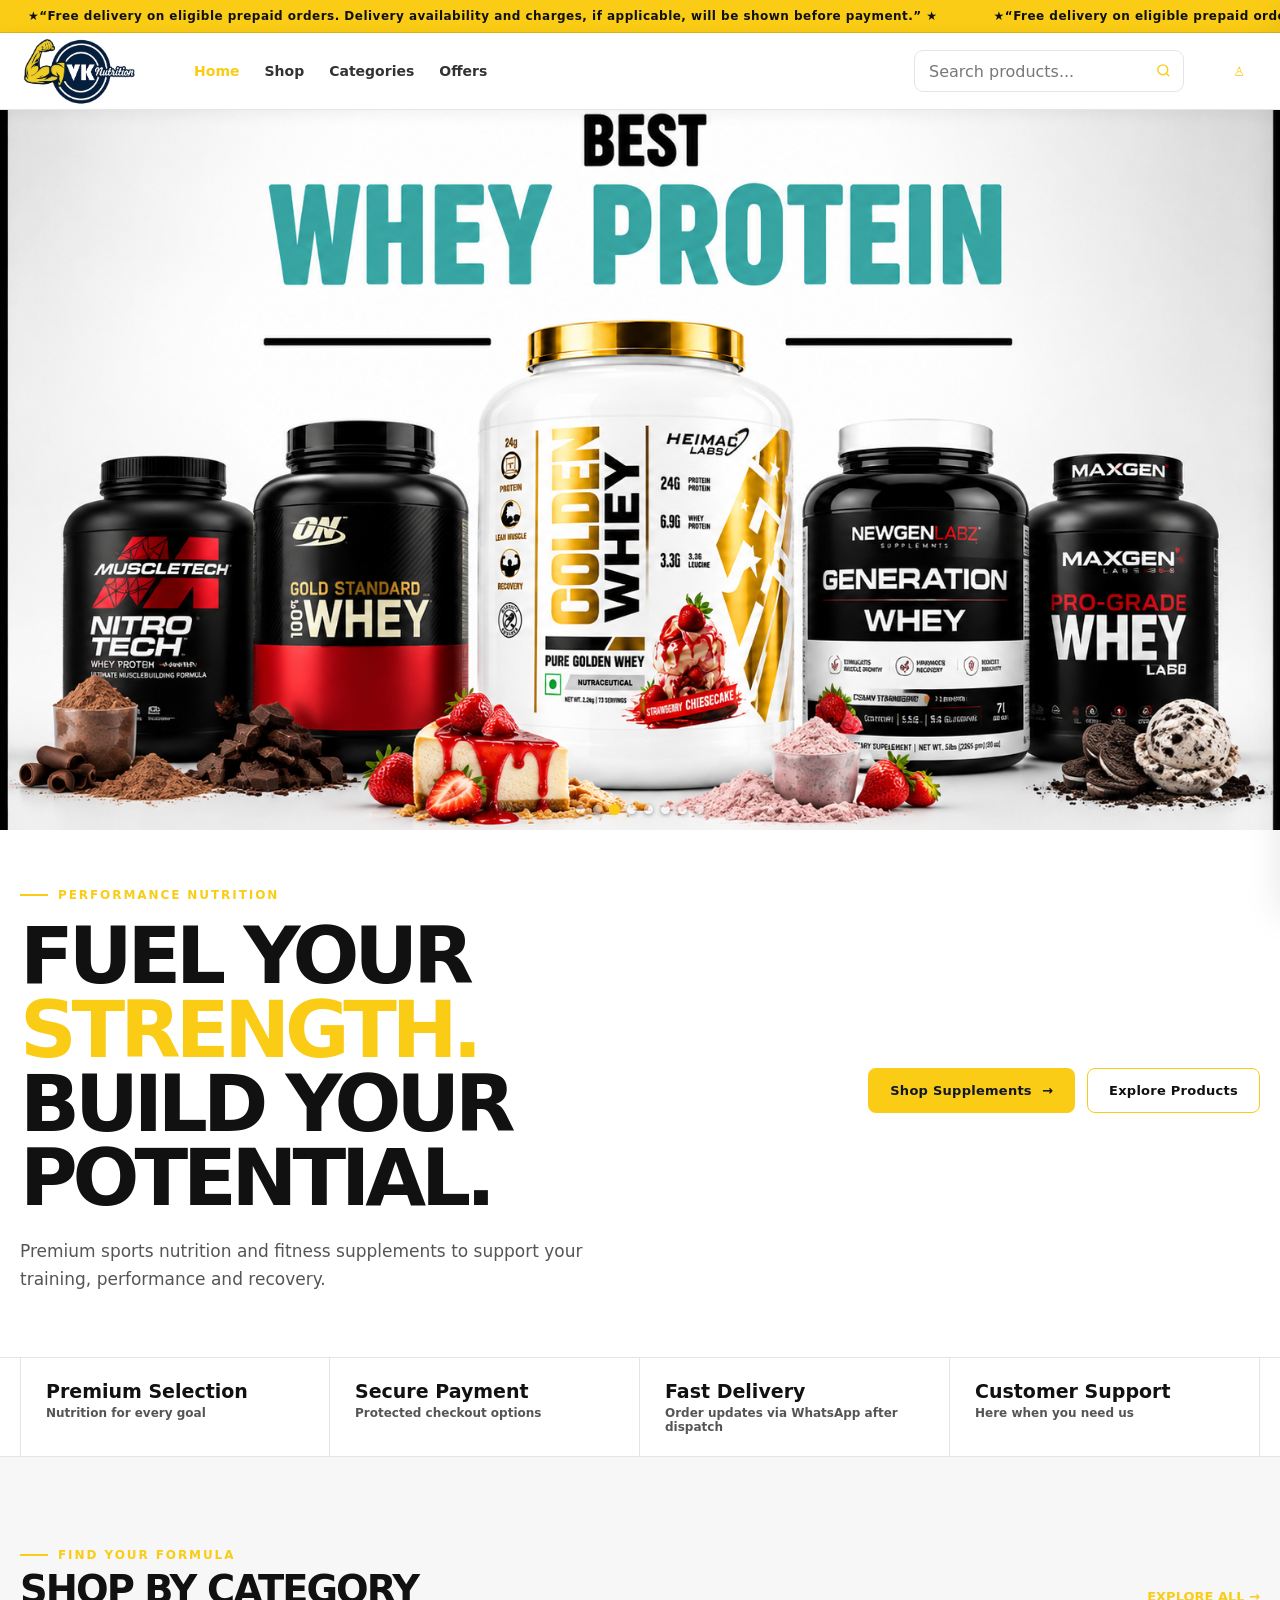
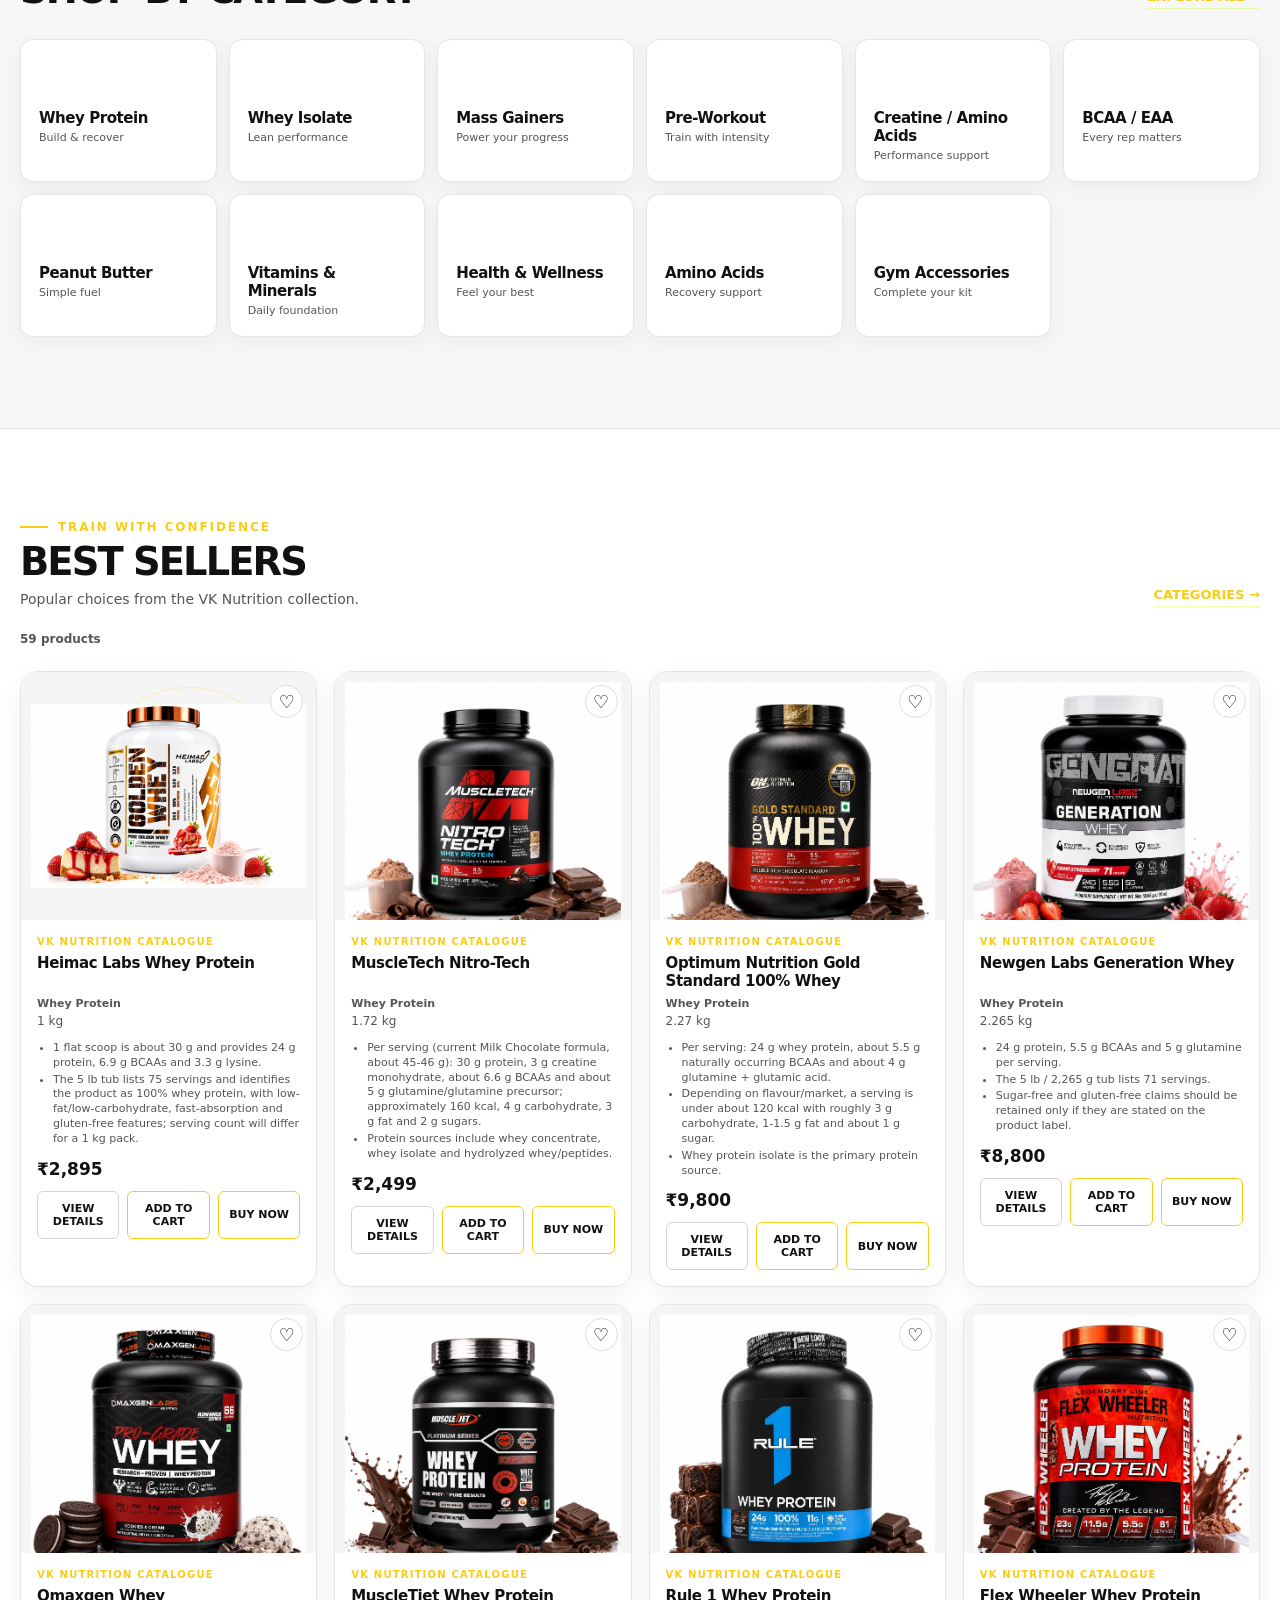
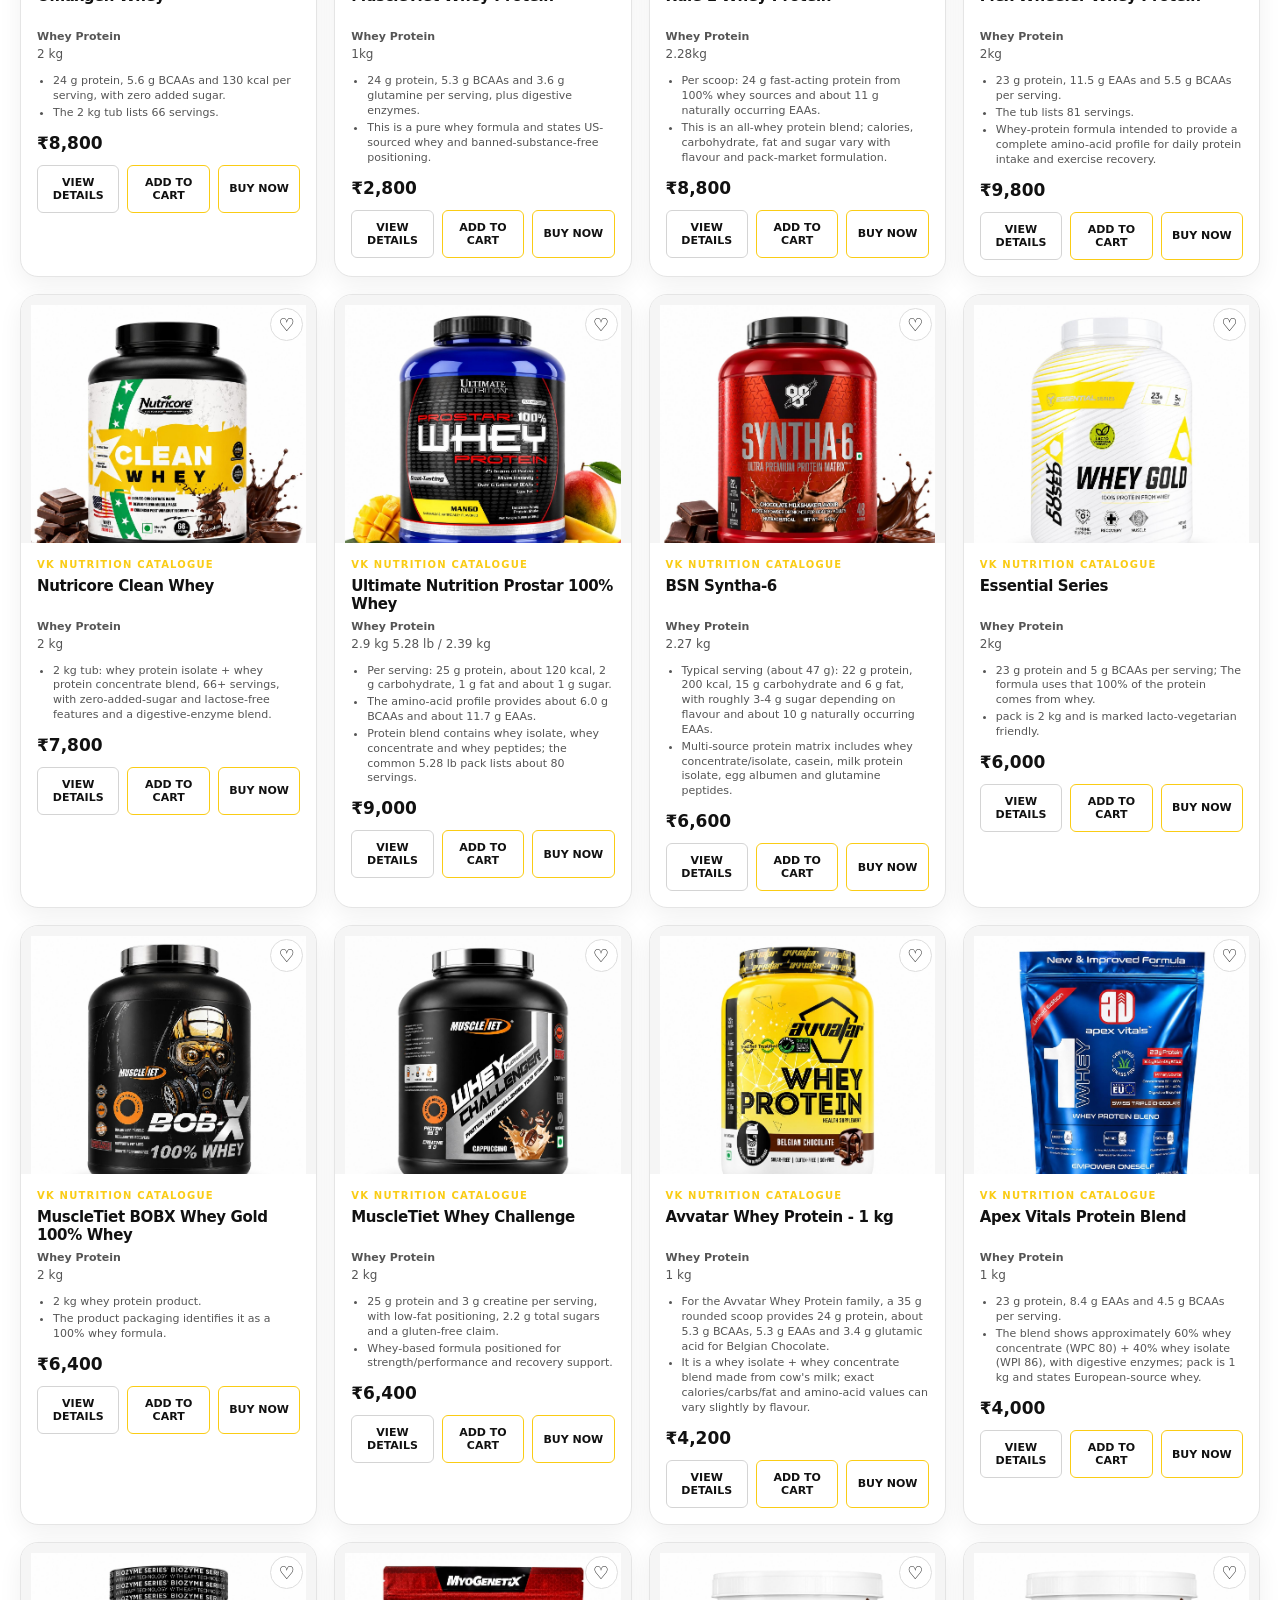
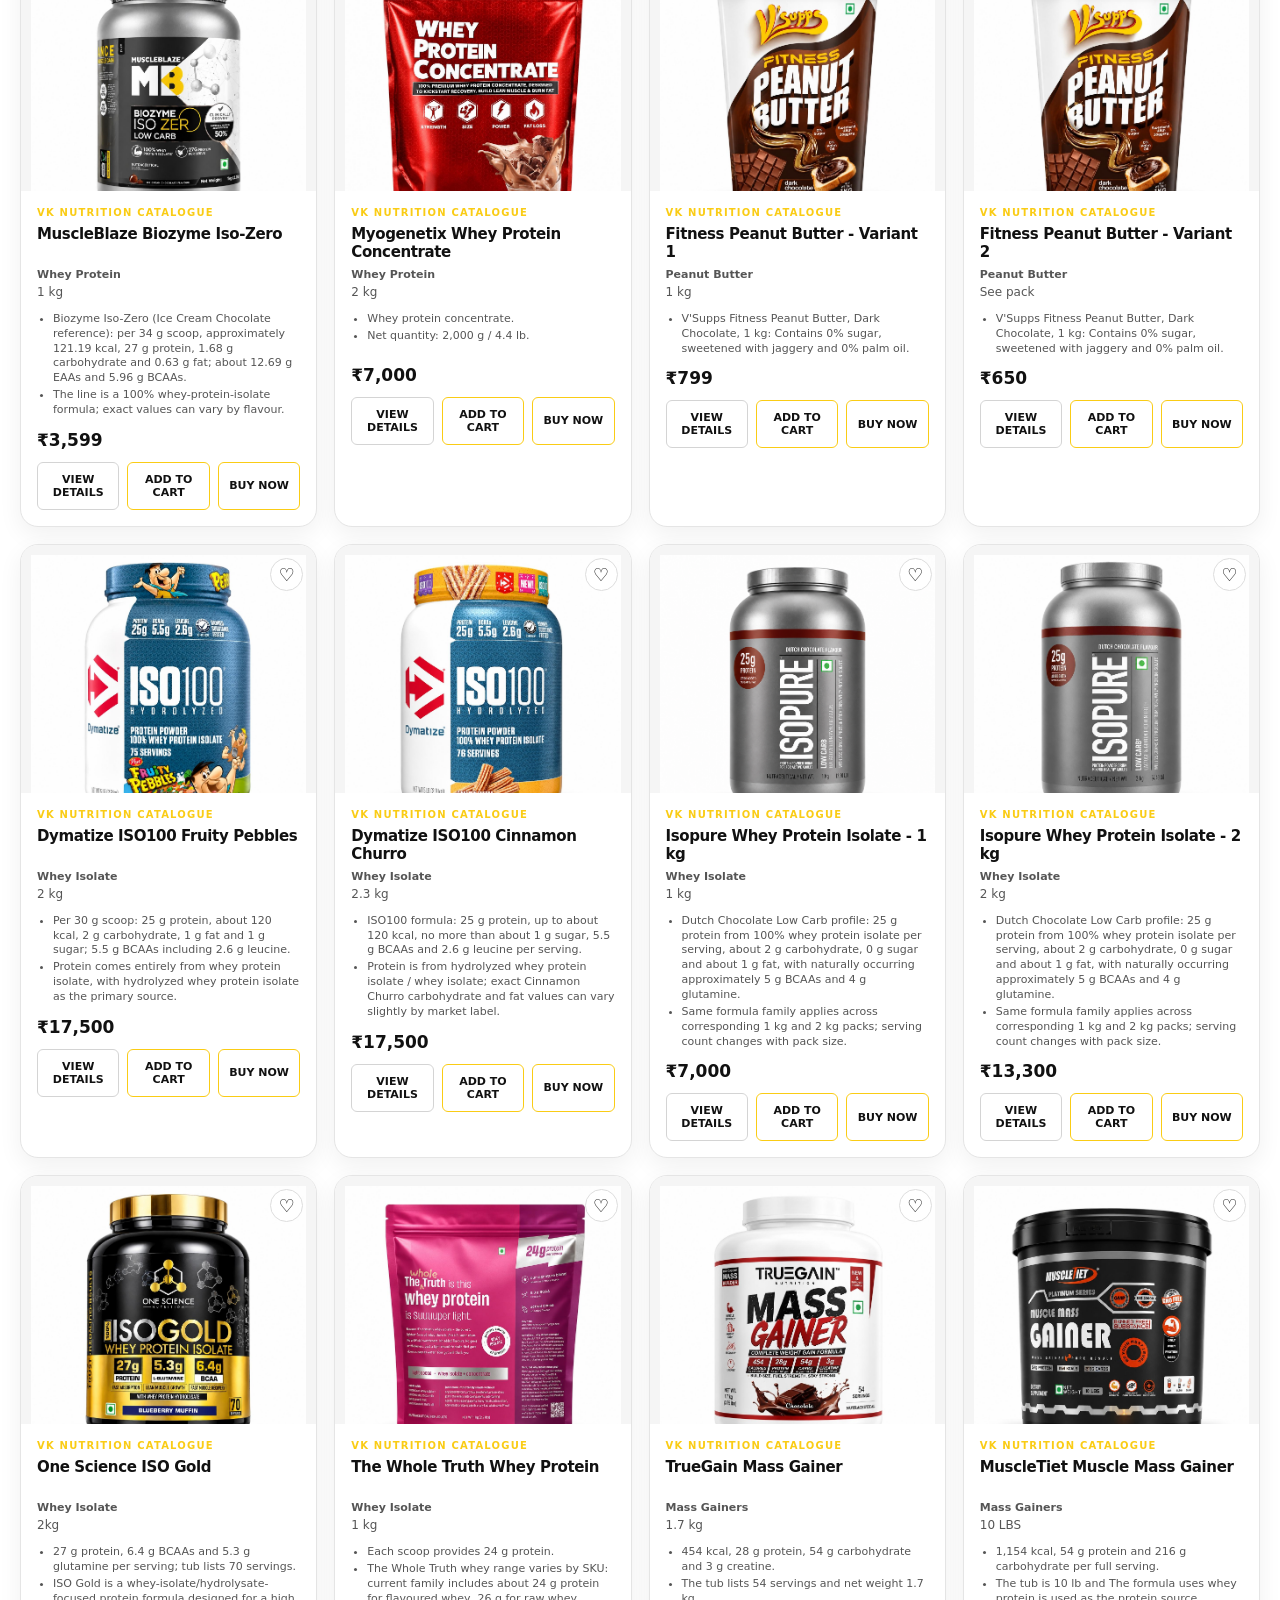
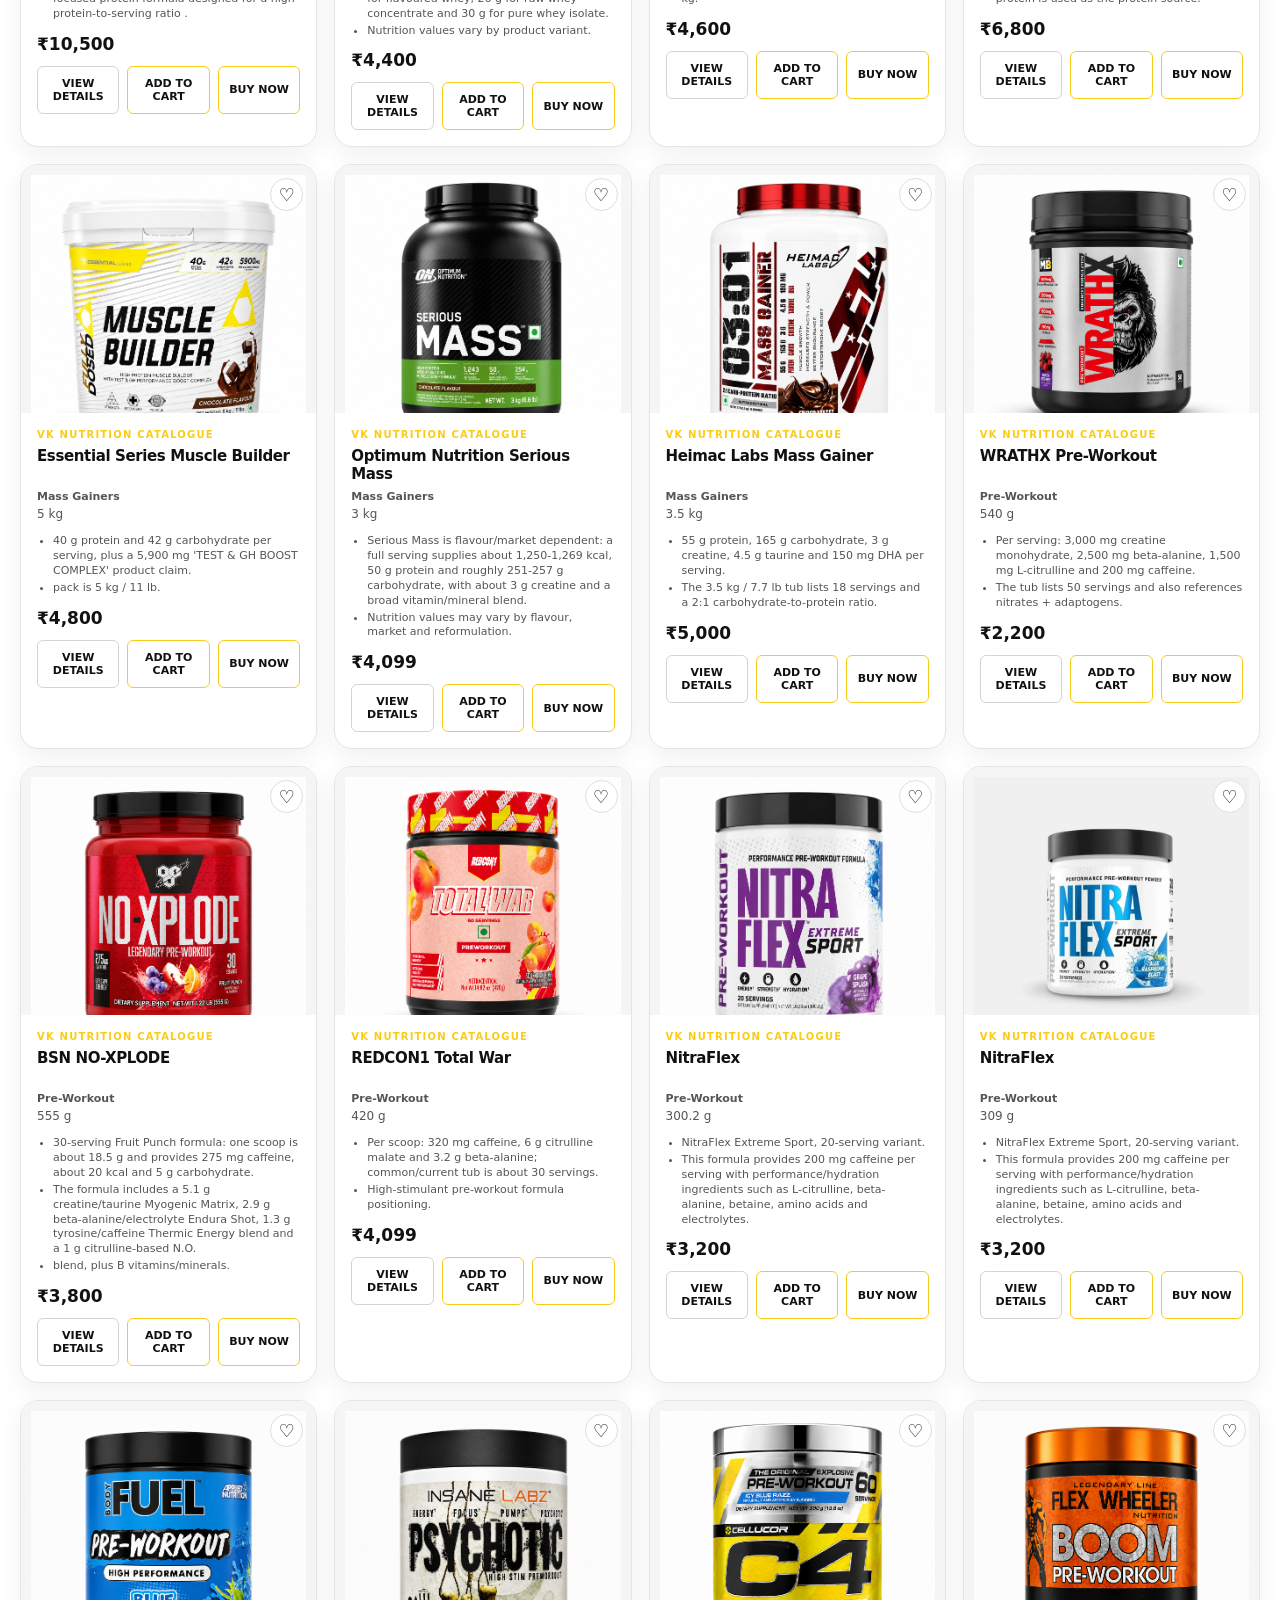
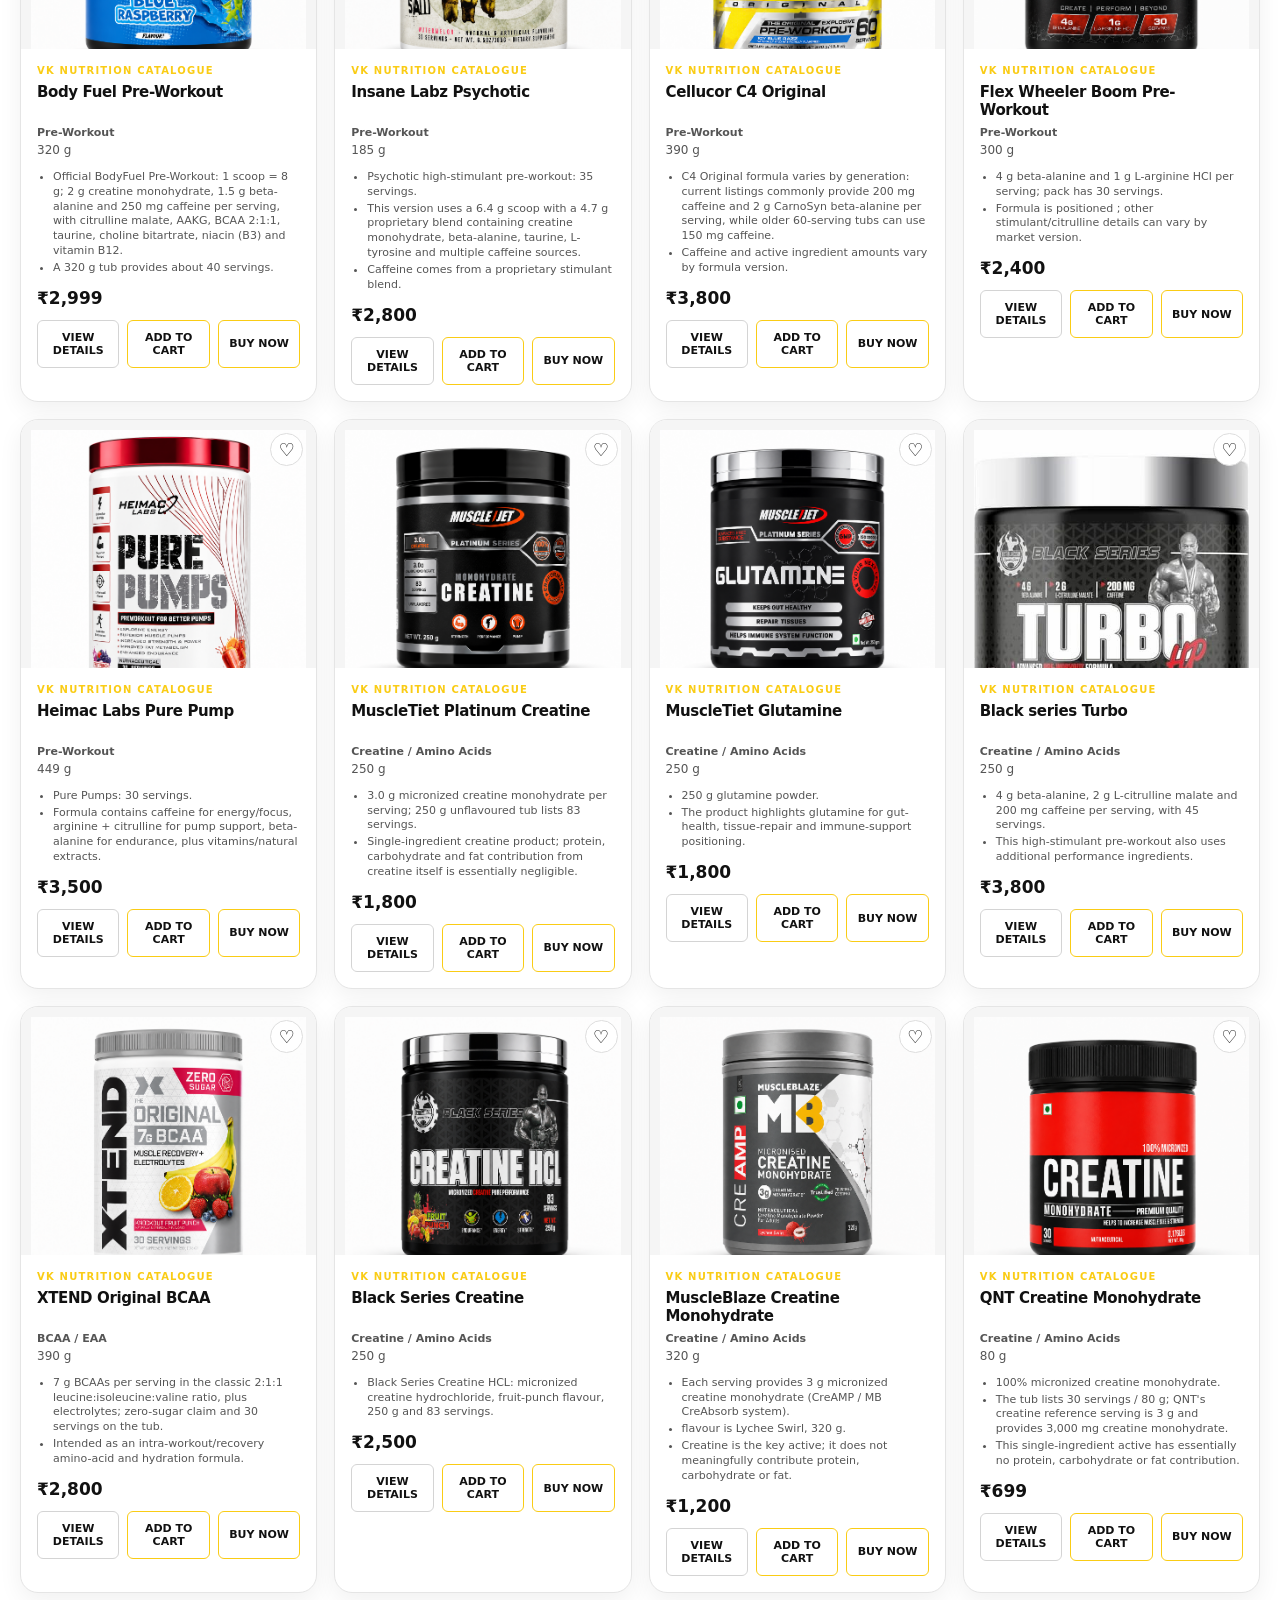
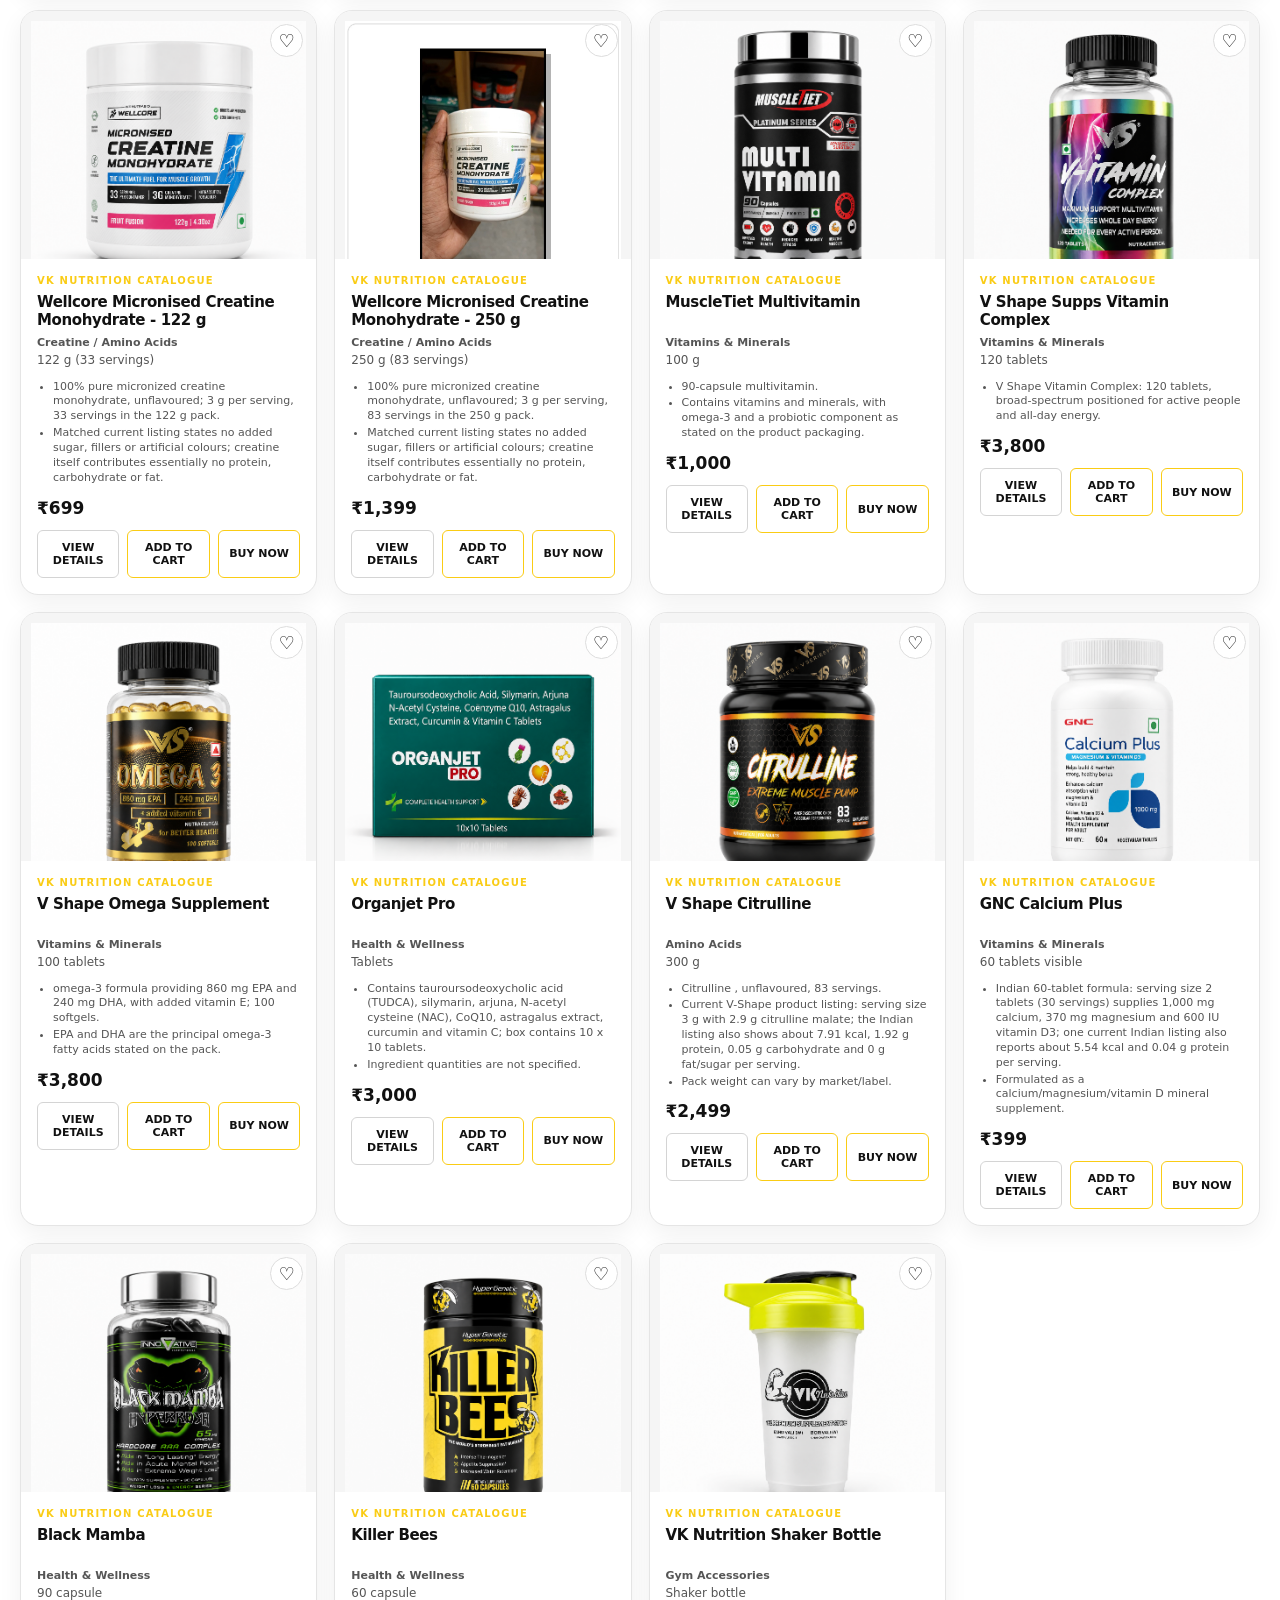
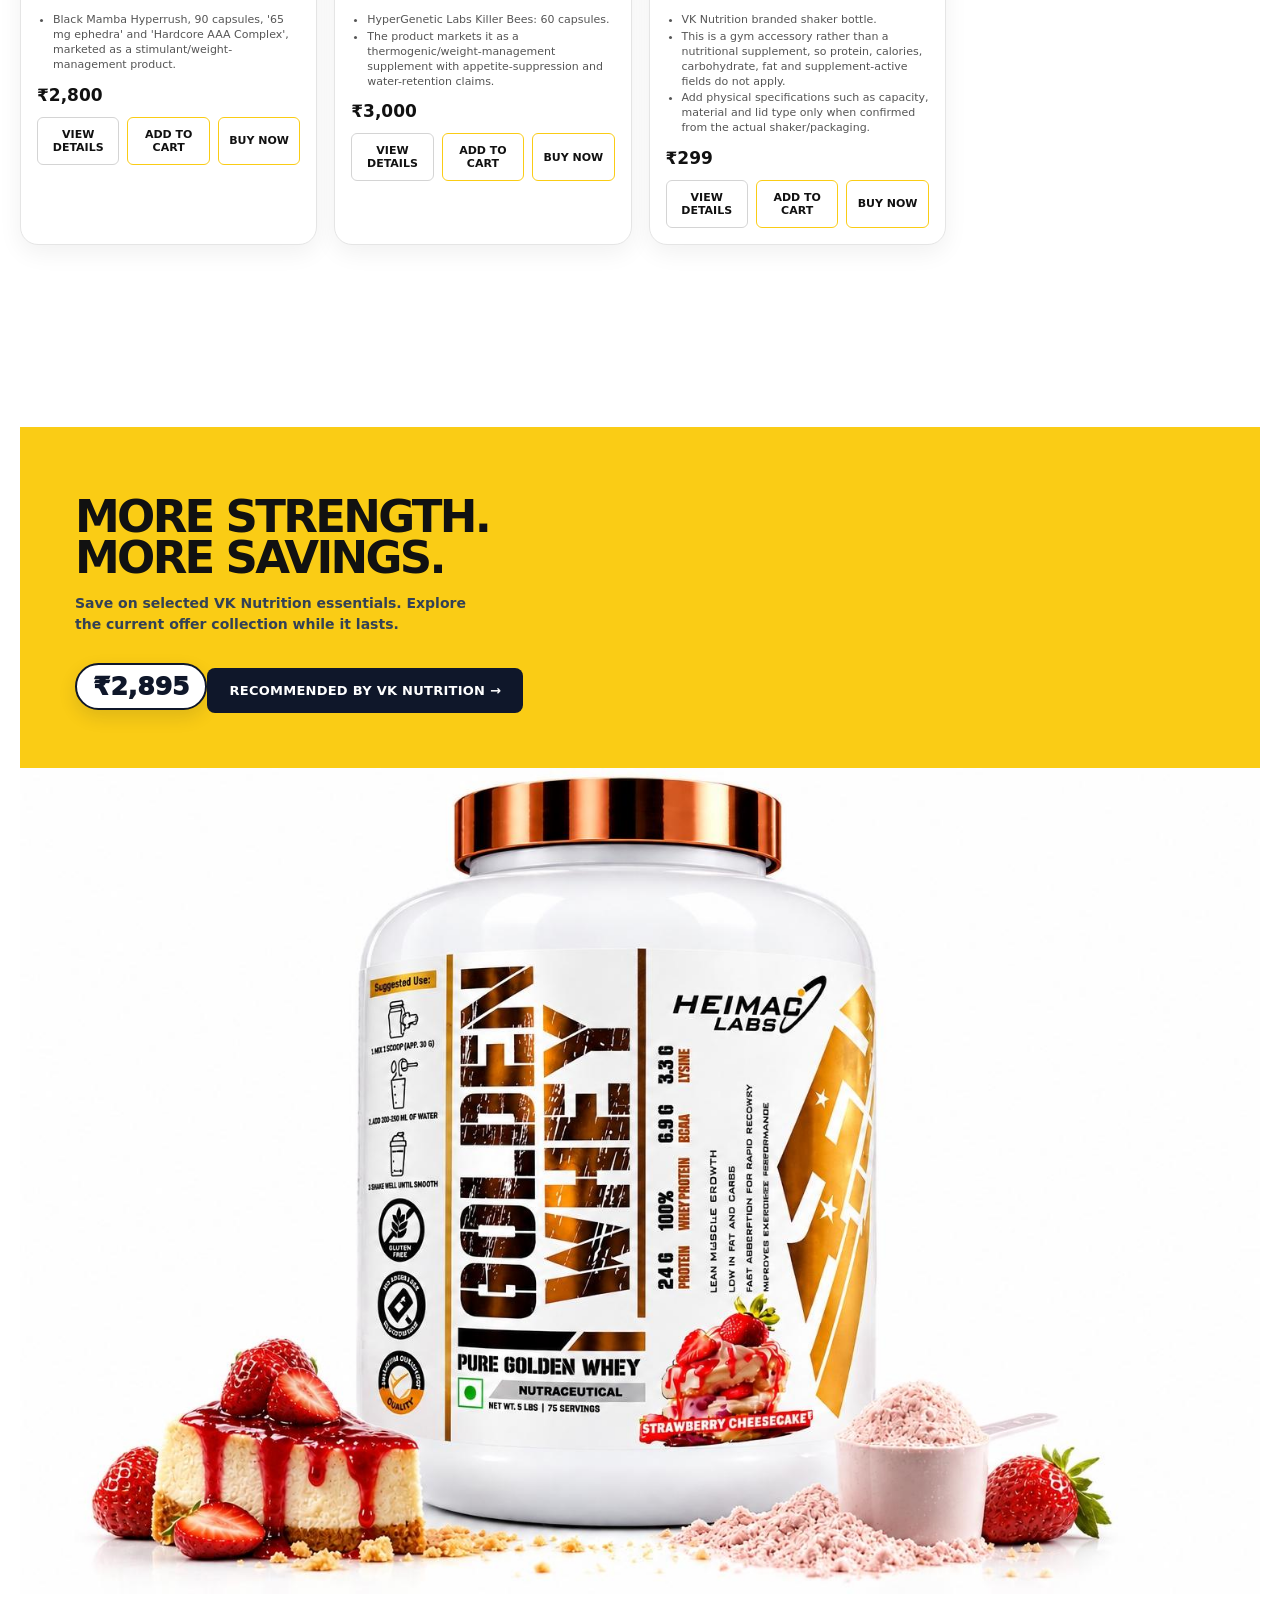
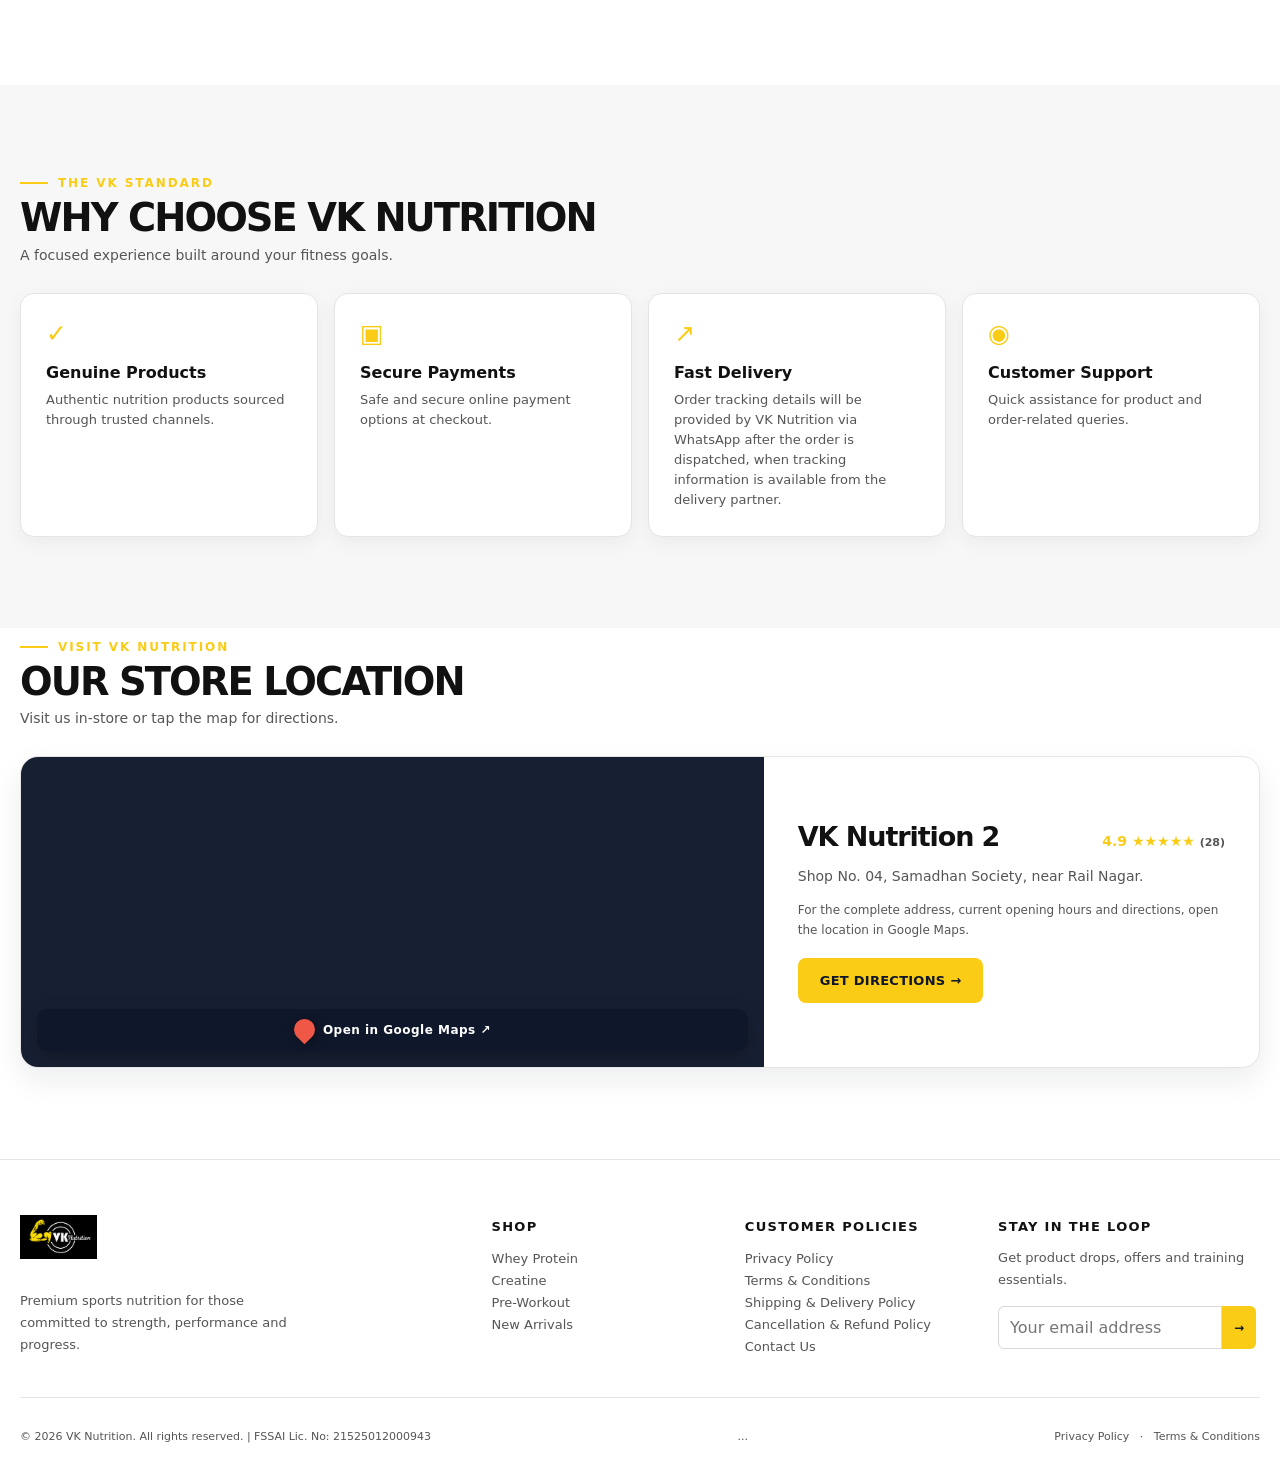
==== commit de31d9e2: "Update stylesheet version in index.html" ====
--- a/index.html
+++ b/index.html
@@ -14,7 +14,7 @@
       document.documentElement.dataset.theme = theme;
     })();
   </script>
-<link rel="stylesheet" href="./style.css?v=27">
+<link rel="stylesheet" href="./style.css?v=28">
 
 </head>
 <body>
--- a/style.css
+++ b/style.css
@@ -446,8 +446,5 @@
     :root[data-theme="light"] .store-location-card{background:#fff;border-color:#e5e5e5;box-shadow:0 12px 30px rgba(15,23,42,.08)}
     :root[data-theme="light"] .store-location-copy p,:root[data-theme="light"] .store-rating small{color:#555}
     @media(max-width:700px){.store-location{padding-top:4px}.store-location-card{grid-template-columns:1fr}.store-map-preview{min-height:235px}.store-location-copy{padding:24px 20px}.store-location-name h3{font-size:24px}.store-location-name{align-items:flex-start;flex-direction:column;gap:4px}.store-directions{width:100%;justify-content:center;text-align:center}.store-map-overlay{left:12px;right:12px;bottom:12px}}
-.cat-thumb{position:absolute;inset:0;width:100%;height:100%;object-fit:cover;border-radius:13px;display:none}
+    .cat-thumb{position:absolute;right:10px;top:10px;width:60px;height:60px;object-fit:contain;background:#fff;border-radius:10px;padding:4px;display:none;box-shadow:0 2px 8px rgba(0,0,0,.2)}
 .category:has(.cat-thumb.loaded) .cat-icon{display:none}
-.category:has(.cat-thumb.loaded){background:#0b0f0c}
-.category:has(.cat-thumb.loaded) h3,.category:has(.cat-thumb.loaded) p{position:relative;z-index:1;text-shadow:0 1px 6px rgba(0,0,0,.8)}
-.category:has(.cat-thumb.loaded)::after{content:"";position:absolute;inset:0;background:linear-gradient(180deg,rgba(0,0,0,.1),rgba(0,0,0,.75) 70%);border-radius:13px}
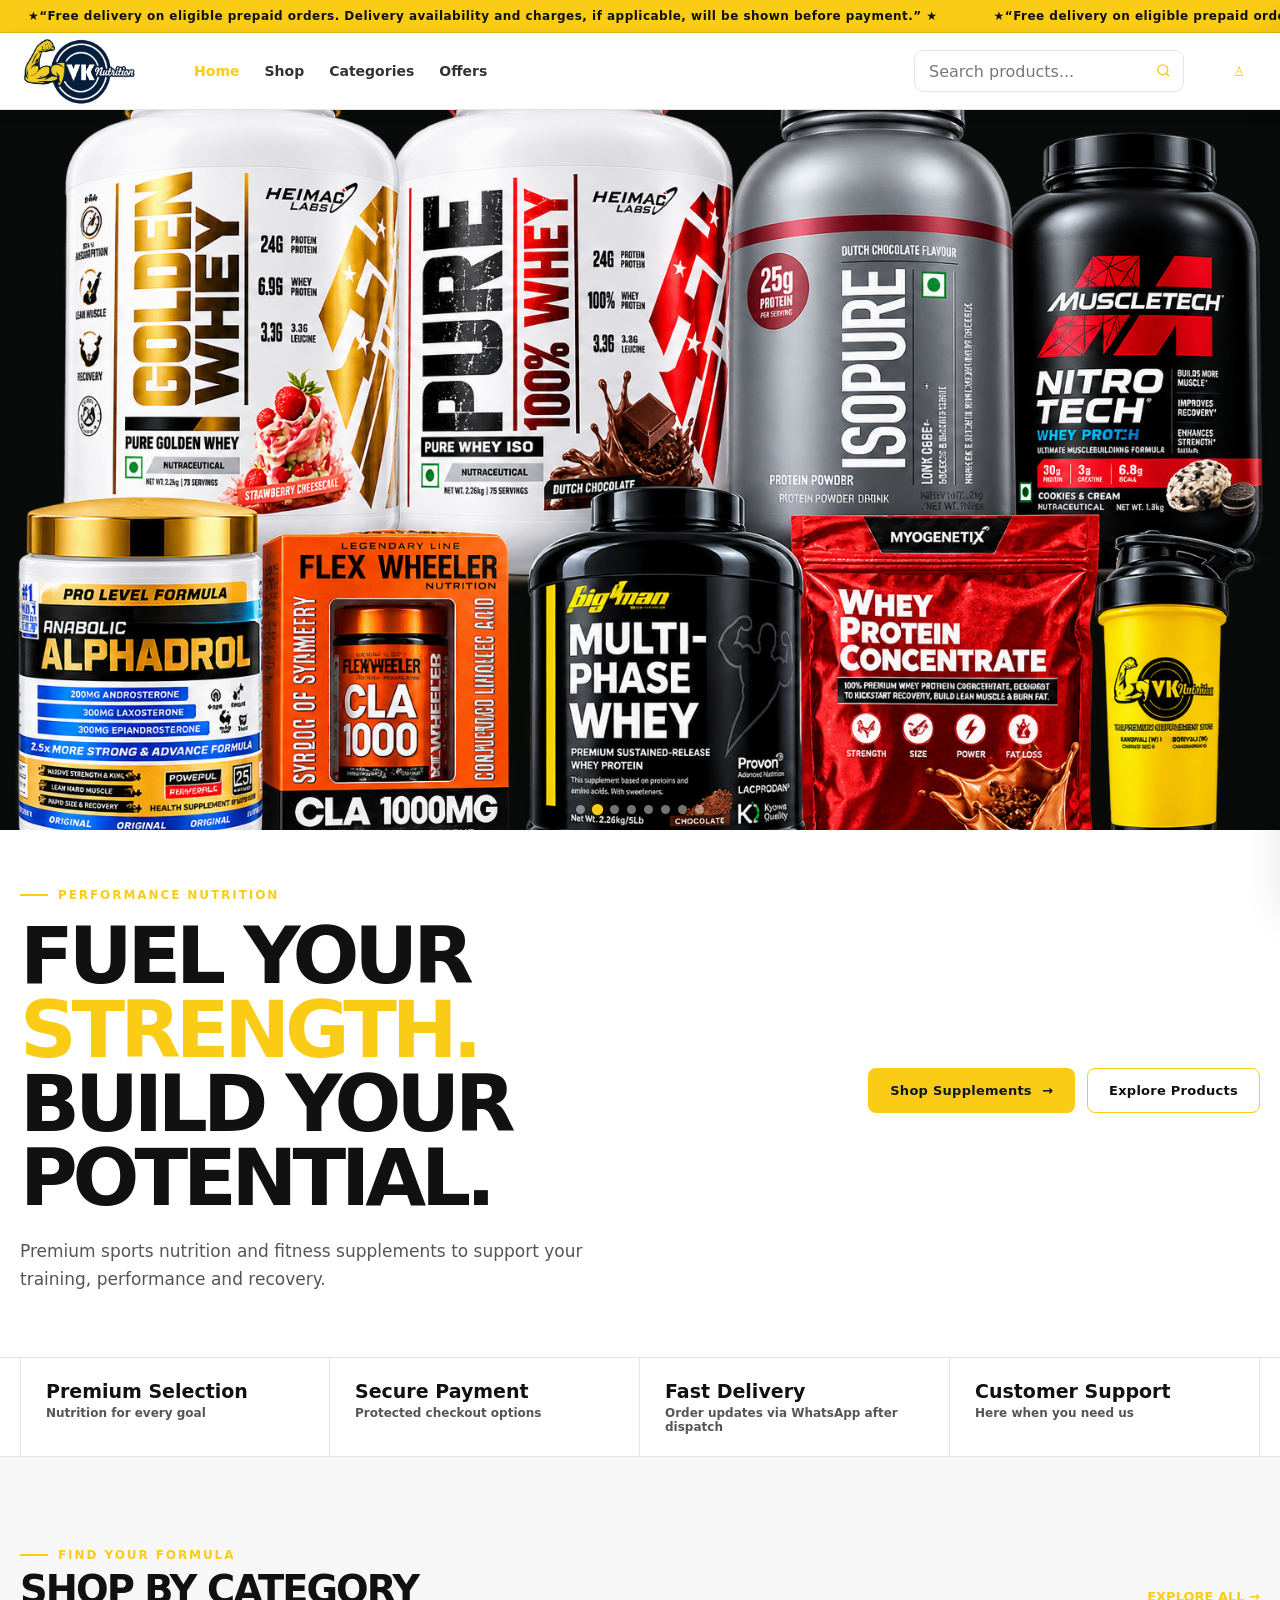
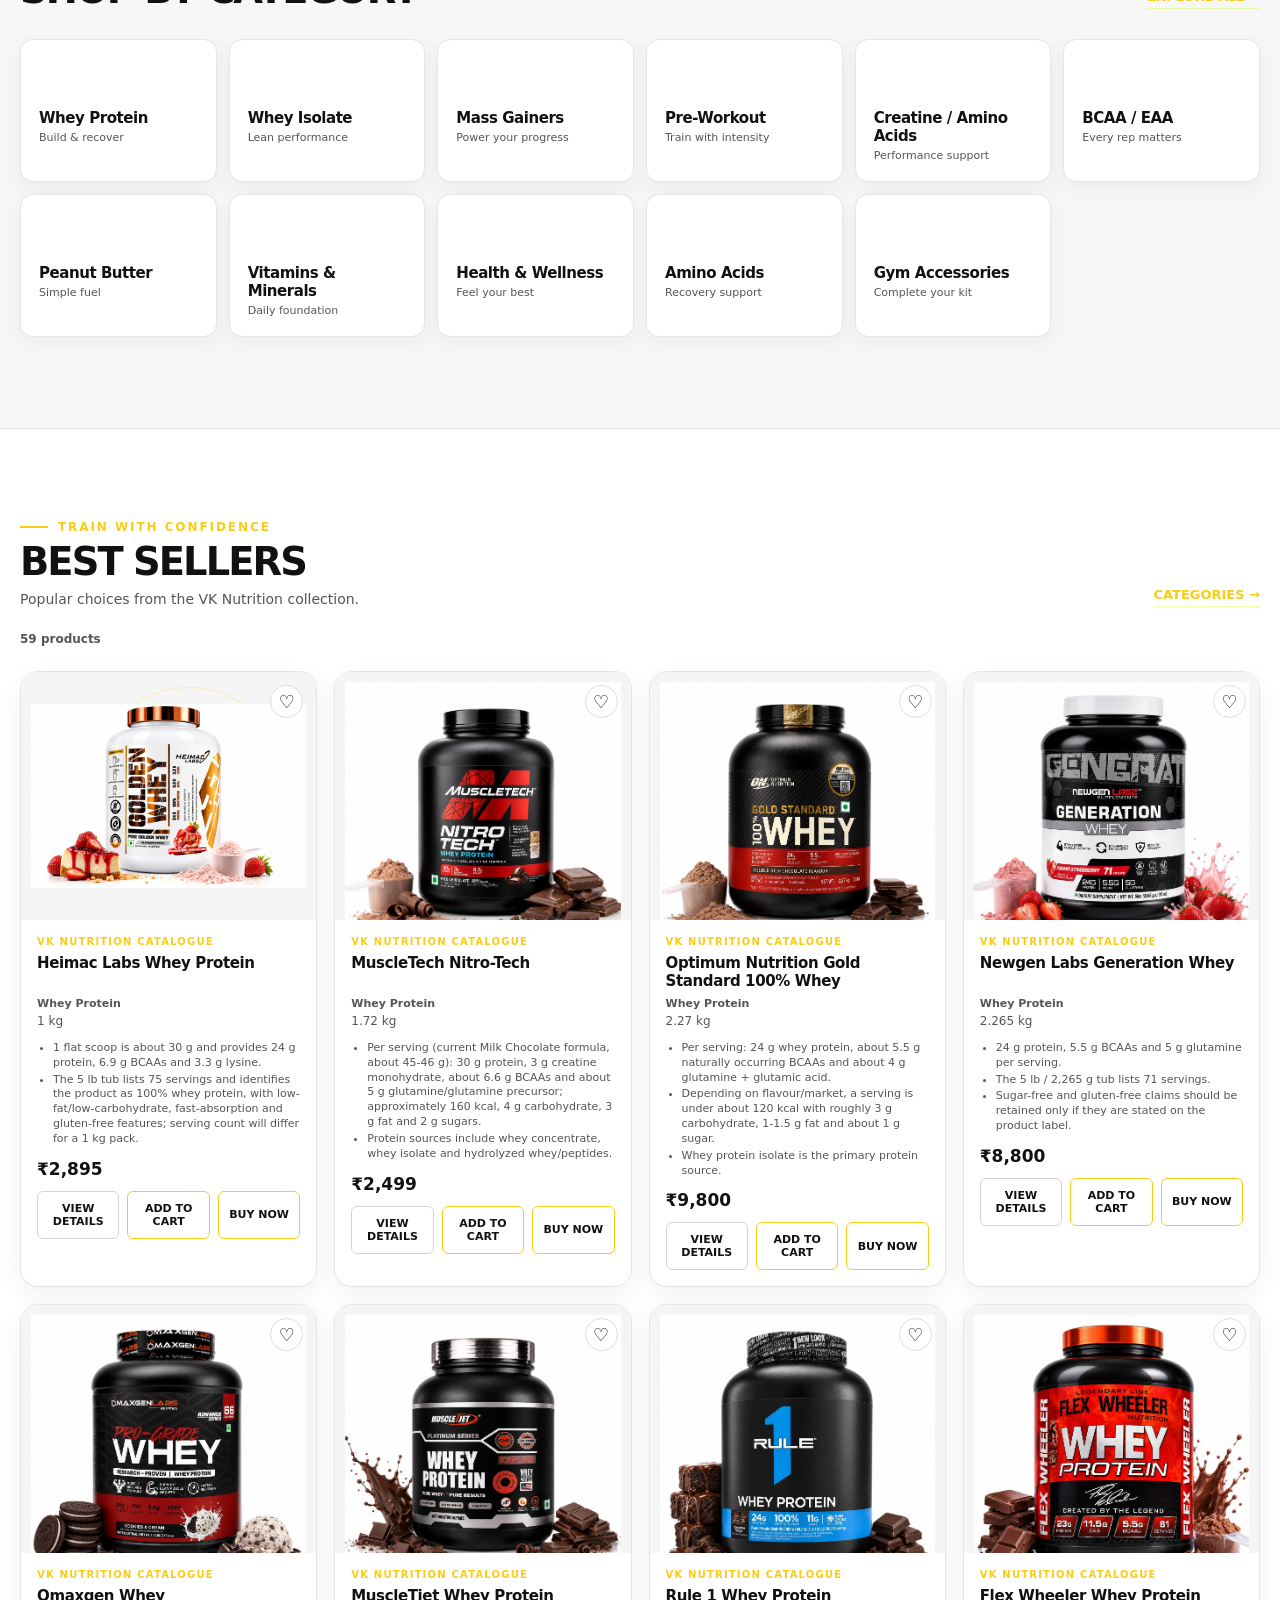
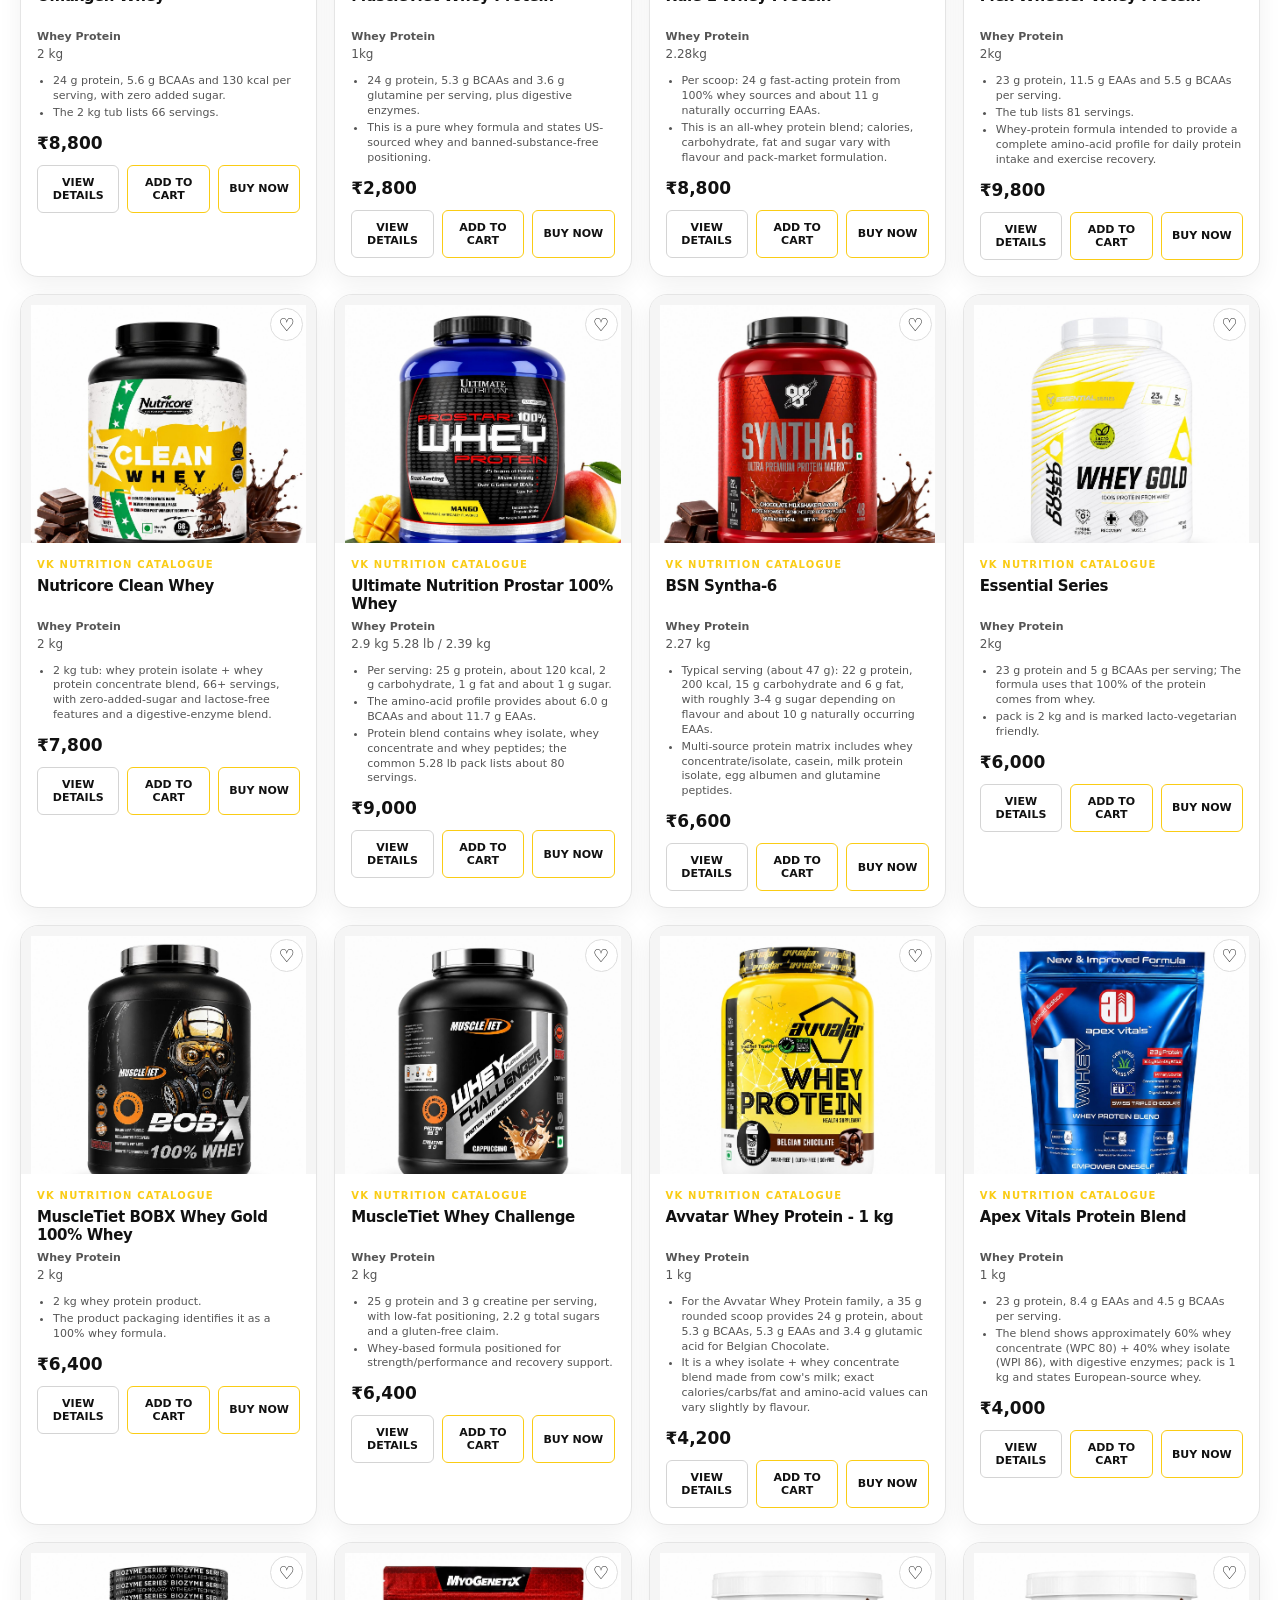
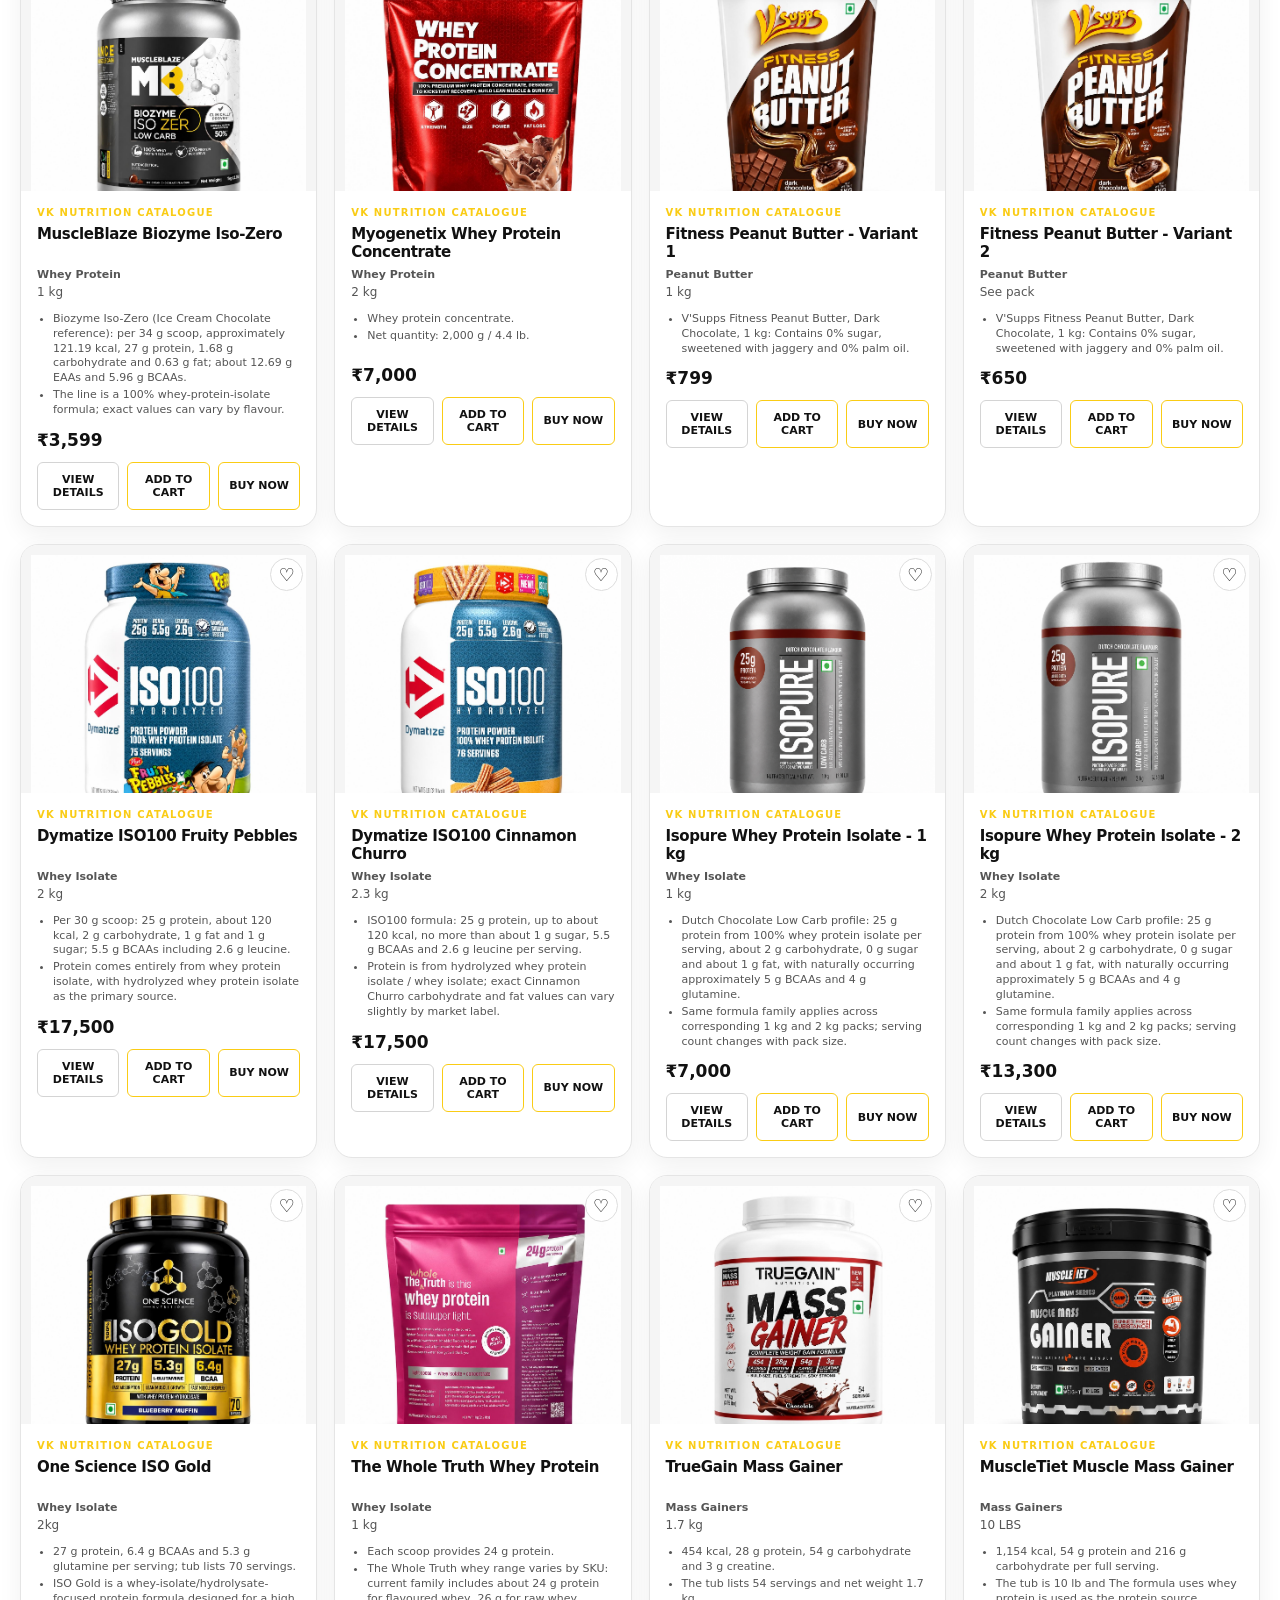
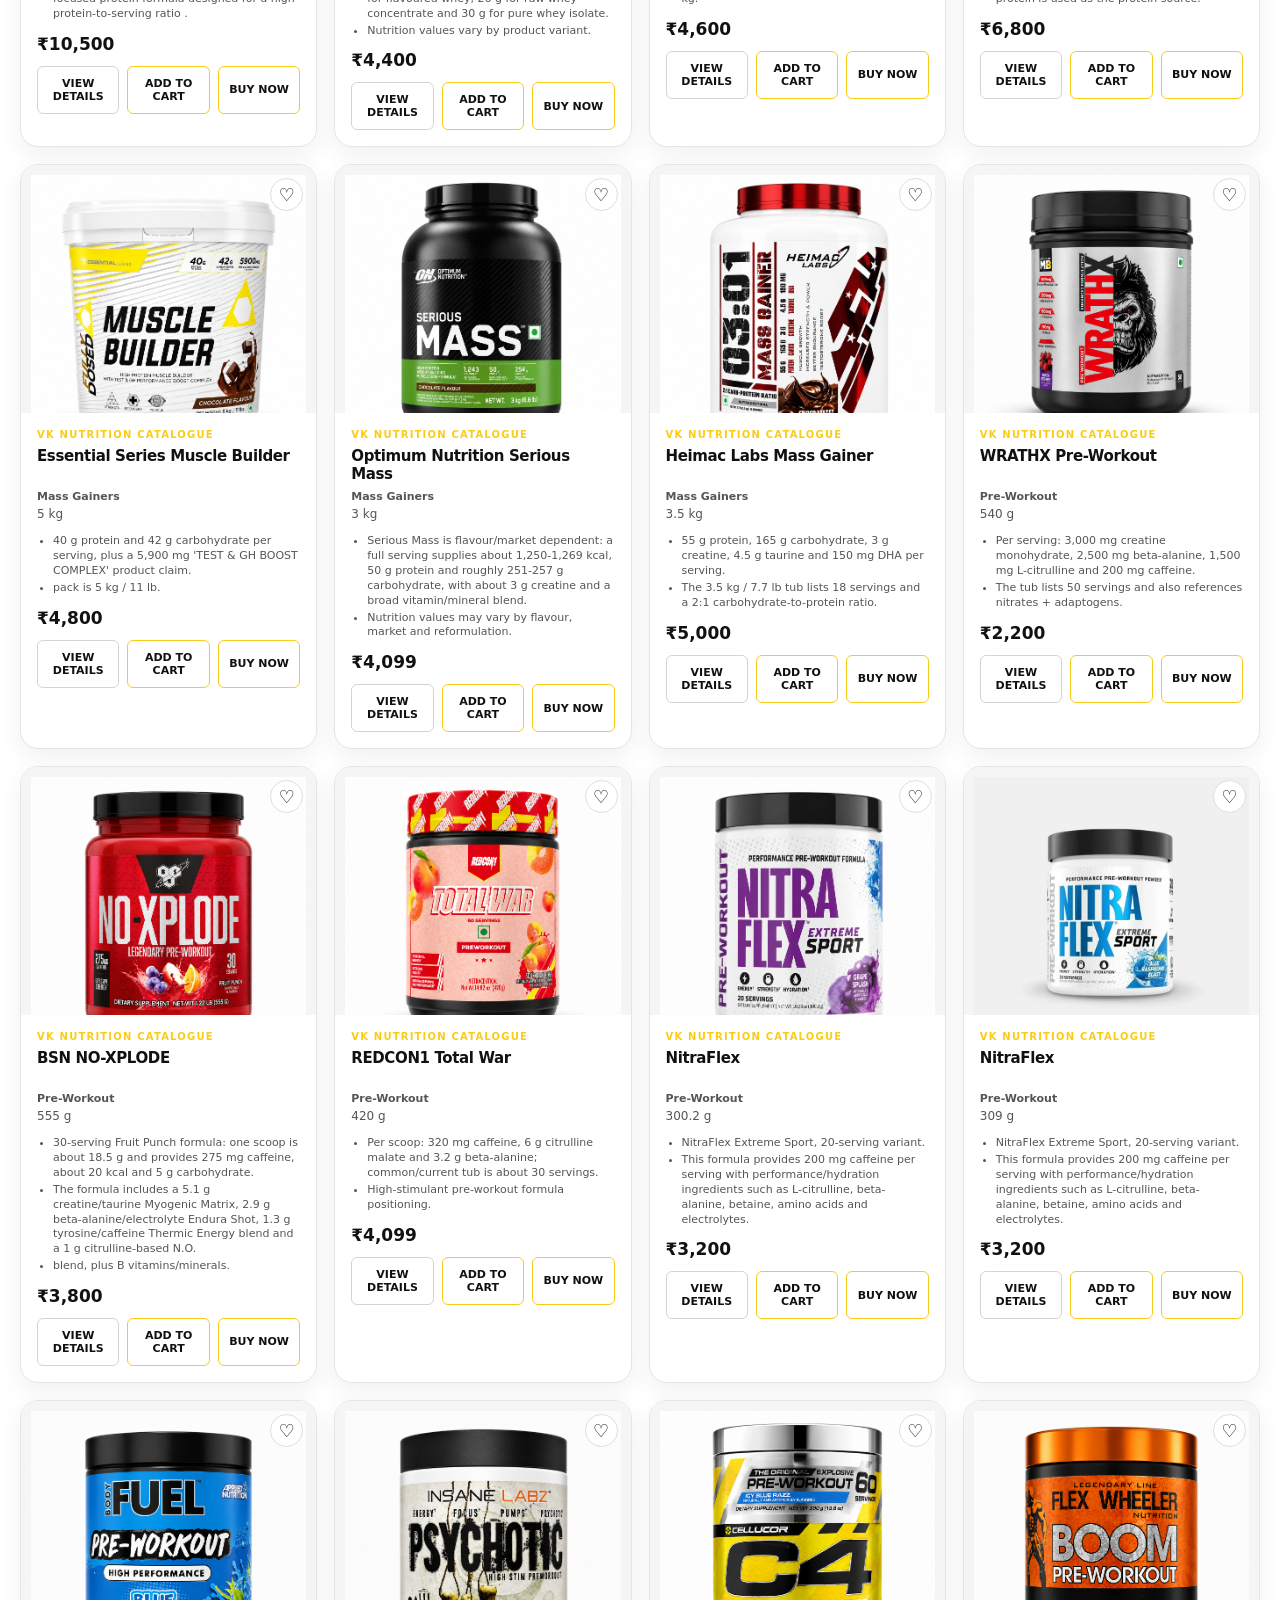
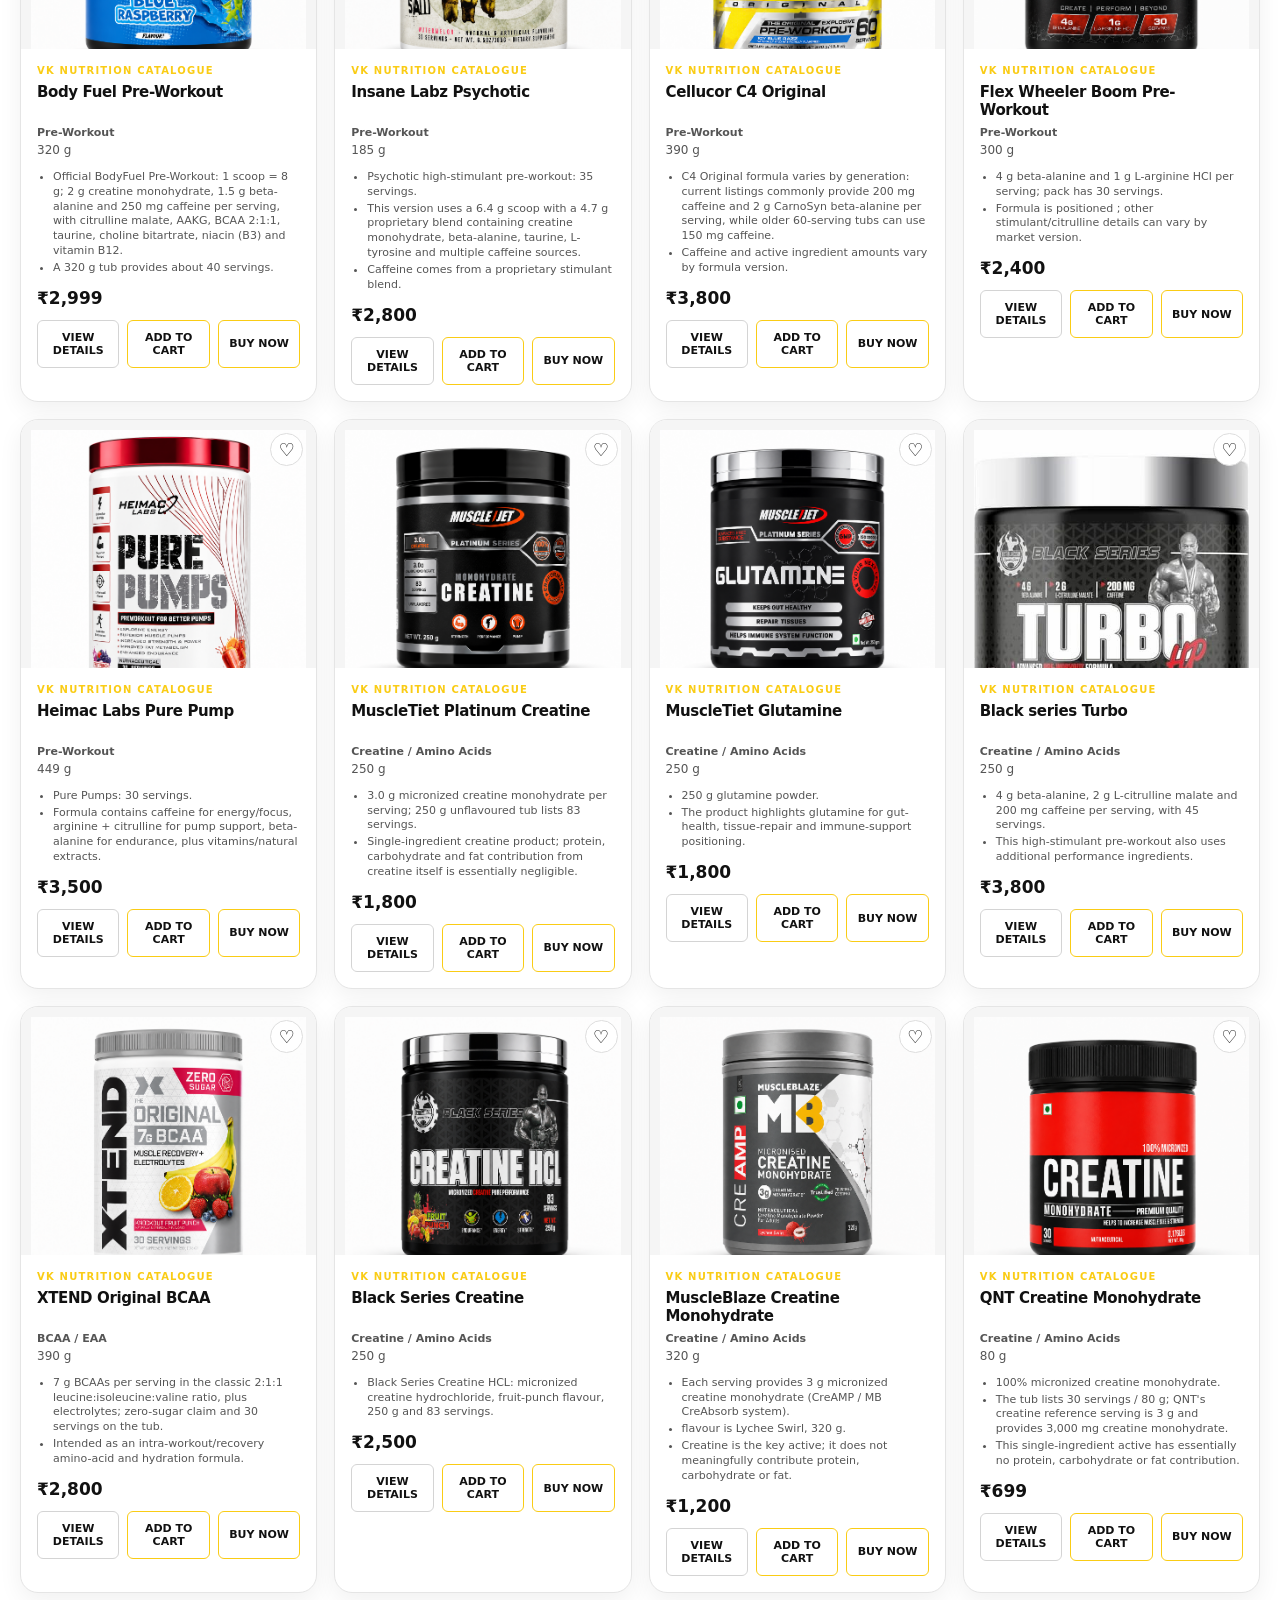
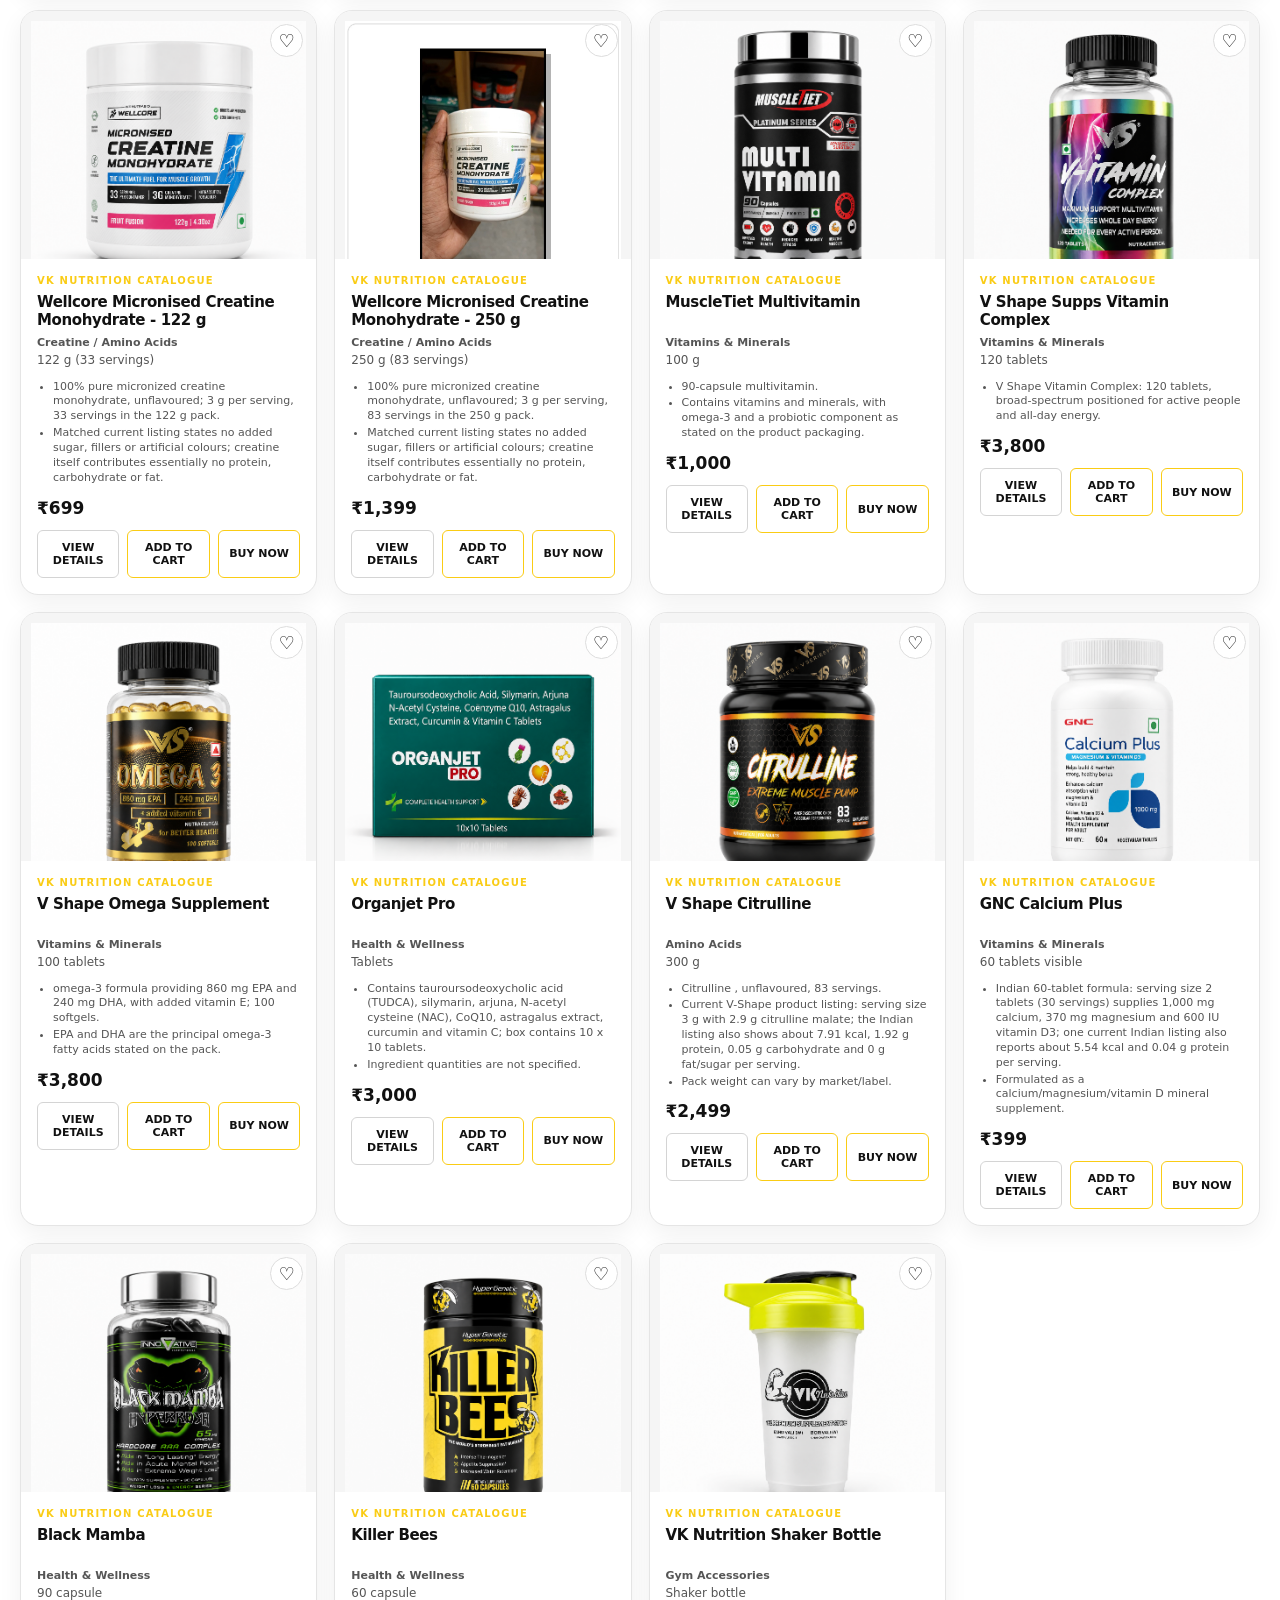
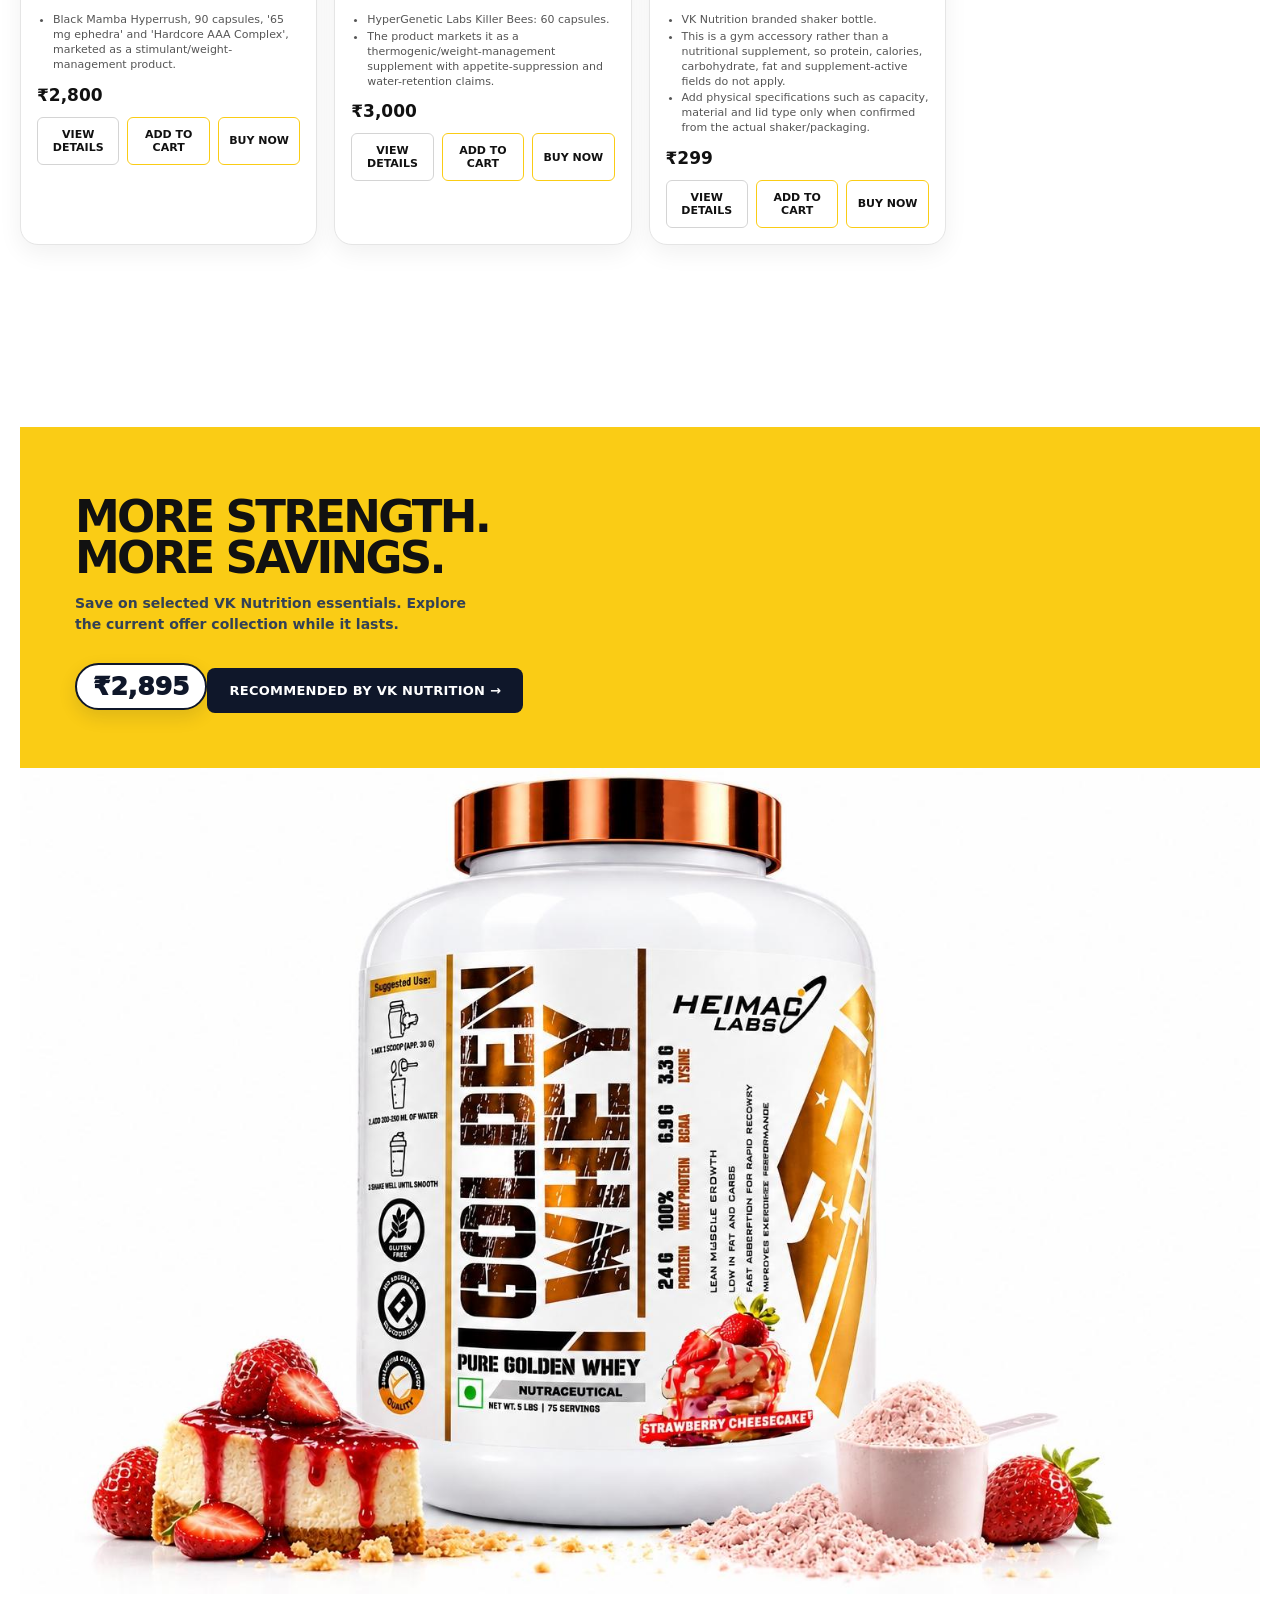
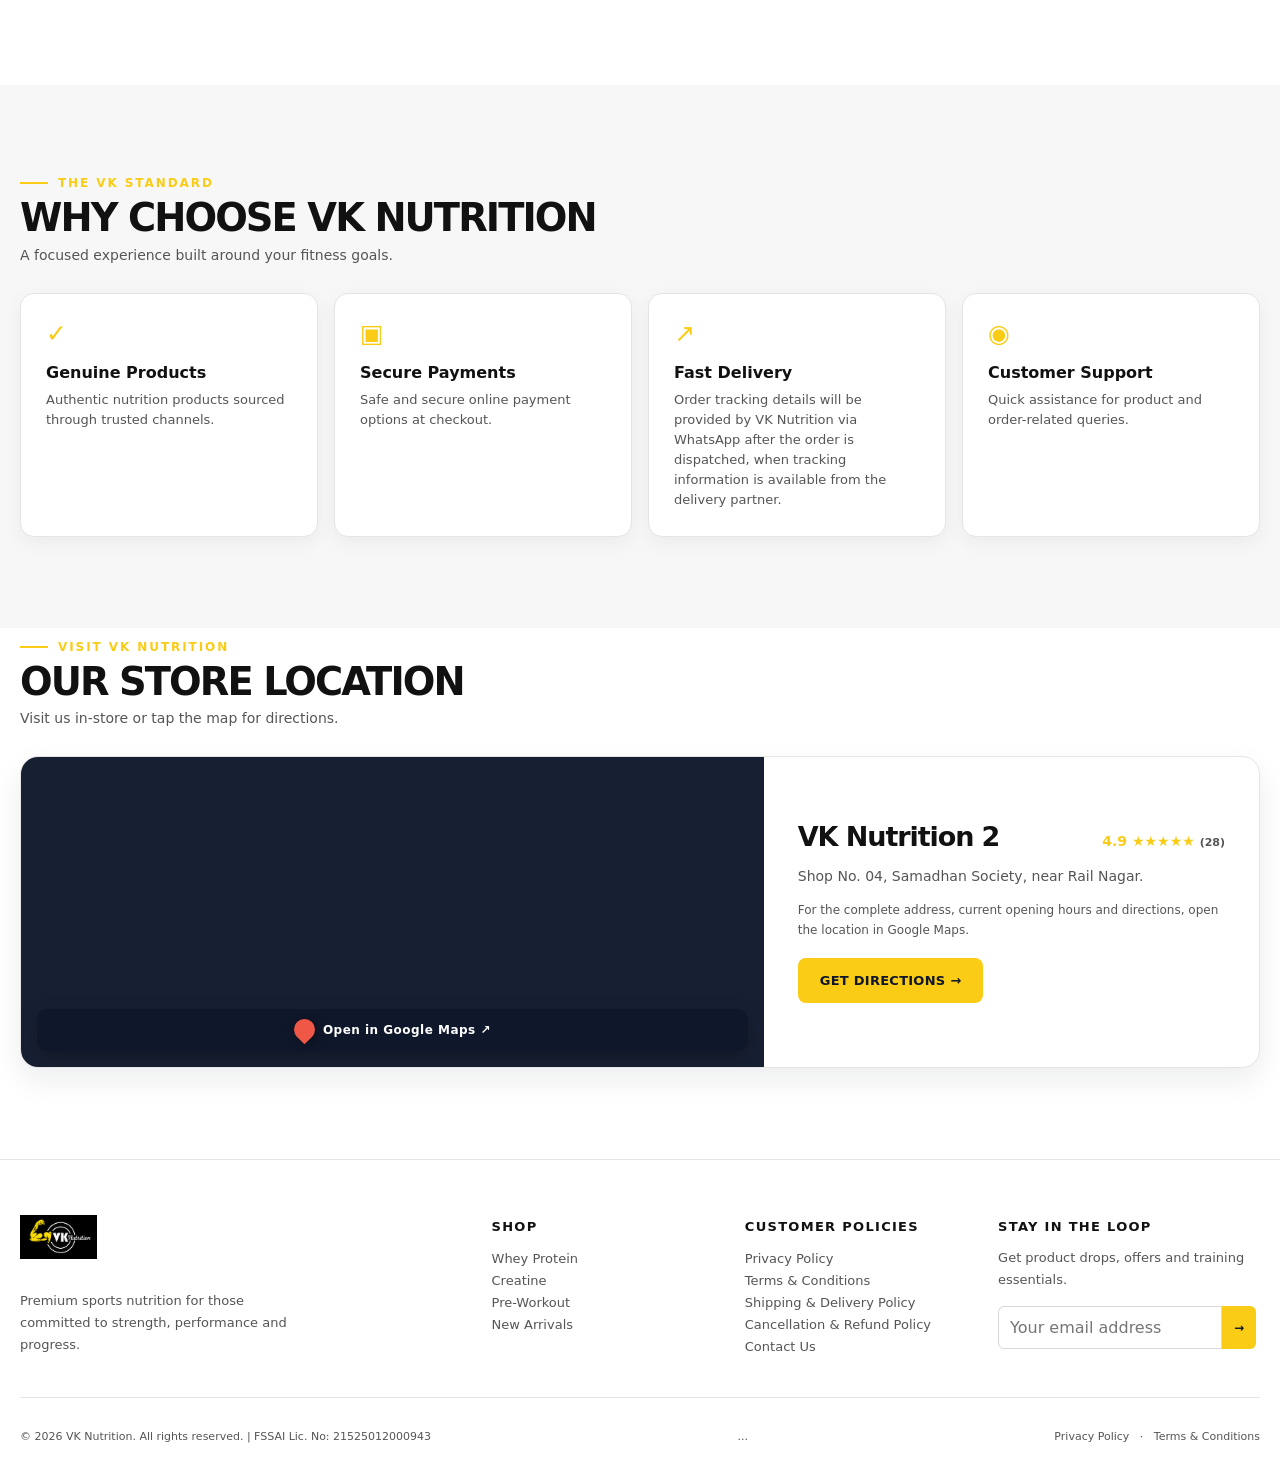
==== commit 8395d87c: "Update product categories with images and descriptions" ====
--- a/index.html
+++ b/index.html
@@ -113,17 +113,17 @@
       <div class="container">
         <div class="section-head"><div><div class="eyebrow">Find your formula</div><h2>Shop By Category</h2></div><a href="#shop" class="view-all">EXPLORE ALL →</a></div>
         <div class="categories">
-         <a class="category" data-category="Whey Protein" href="#shop"><img class="cat-thumb" alt=""><span class="cat-icon">🥛</span><h3>Whey Protein</h3><p>Build & recover</p></a>
-         <a class="category" data-category="Whey Isolate" href="#shop"><img class="cat-thumb" alt=""><span class="cat-icon">⚡</span><h3>Whey Isolate</h3><p>Lean performance</p></a>
-          <a class="category" data-category="Mass Gainers" href="#shop"><img class="cat-thumb" alt=""><span class="cat-icon">🏋️</span><h3>Mass Gainers</h3><p>Power your progress</p></a>
-         <a class="category" data-category="Pre-Workout" href="#shop"><img class="cat-thumb" alt=""><span class="cat-icon">🔥</span><h3>Pre-Workout</h3><p>Train with intensity</p></a>
-          <a class="category" data-category="Creatine / Amino Acids" href="#shop"><img class="cat-thumb" alt=""><span class="cat-icon">◈</span><h3>Creatine / Amino Acids</h3><p>Performance support</p></a>
-         <a class="category" data-category="BCAA / EAA" href="#shop"><img class="cat-thumb" alt=""><span class="cat-icon">✚</span><h3>BCAA / EAA</h3><p>Every rep matters</p></a>
-          <a class="category" data-category="Peanut Butter" href="#shop"><img class="cat-thumb" alt=""><span class="cat-icon">🥜</span><h3>Peanut Butter</h3><p>Simple fuel</p></a>
-         <a class="category" data-category="Vitamins & Minerals" href="#shop"><img class="cat-thumb" alt=""><span class="cat-icon">☀</span><h3>Vitamins & Minerals</h3><p>Daily foundation</p></a>
-  <a class="category" data-category="Health & Wellness" href="#shop"><img class="cat-thumb" alt=""><span class="cat-icon">♡</span><h3>Health & Wellness</h3><p>Feel your best</p></a>
-         <a class="category" data-category="Amino Acids" href="#shop"><img class="cat-thumb" alt=""><span class="cat-icon">◌</span><h3>Amino Acids</h3><p>Recovery support</p></a>
-         <a class="category" data-category="Gym Accessories" href="#shop"><img class="cat-thumb" alt=""><span class="cat-icon">▰</span><h3>Gym Accessories</h3><p>Complete your kit</p></a>
+        <a class="category" data-category="Whey Protein" href="#shop"><img class="cat-thumb" src="catalogue-images/catalogue-01.jpg" alt="Whey Protein"><h3>Whey Protein</h3><p>Build & recover</p></a>
+         <a class="category" data-category="Whey Isolate" href="#shop"><img class="cat-thumb" src="catalogue-images/catalogue-20.jpg" alt="Whey Isolate"><h3>Whey Isolate</h3><p>Lean performance</p></a>
+         <a class="category" data-category="Mass Gainers" href="#shop"><img class="cat-thumb" src="catalogue-images/catalogue-26.jpg" alt="Mass Gainers"><h3>Mass Gainers</h3><p>Power your progress</p></a>
+         <a class="category" data-category="Pre-Workout" href="#shop"><img class="cat-thumb" src="catalogue-images/catalogue-31.png" alt="Pre-Workout"><h3>Pre-Workout</h3><p>Train with intensity</p></a>
+         <a class="category" data-category="Creatine / Amino Acids" href="#shop"><img class="cat-thumb" alt=""><span class="cat-icon">◈</span><h3>Creatine / Amino Acids</h3><p>Performance support</p></a>
+         <a class="category" data-category="BCAA / EAA" href="#shop"><img class="cat-thumb" src="catalogue-images/catalogue-44.png" alt="BCAA / EAA"><h3>BCAA / EAA</h3><p>Every rep matters</p></a>
+         <a class="category" data-category="Peanut Butter" href="#shop"><img class="cat-thumb" src="catalogue-images/catalogue-19.jpg" alt="Peanut Butter"><h3>Peanut Butter</h3><p>Simple fuel</p></a>
+         <a class="category" data-category="Vitamins & Minerals" href="#shop"><img class="cat-thumb" src="catalogue-images/catalogue-50.png" alt="Vitamins & Minerals"><h3>Vitamins & Minerals</h3><p>Daily foundation</p></a>
+         <a class="category" data-category="Health & Wellness" href="#shop"><img class="cat-thumb" src="catalogue-images/catalogue-57.png" alt="Health & Wellness"><h3>Health & Wellness</h3><p>Feel your best</p></a>
+         <a class="category" data-category="Amino Acids" href="#shop"><img class="cat-thumb" src="catalogue-images/catalogue-58.png" alt="Amino Acids"><h3>Amino Acids</h3><p>Recovery support</p></a>
+         <a class="category" data-category="Gym Accessories" href="#shop"><img class="cat-thumb" src="catalogue-images/catalogue-62.png" alt="Gym Accessories"><h3>Gym Accessories</h3><p>Complete your kit</p></a>
         </div>
       </div>
     </section>
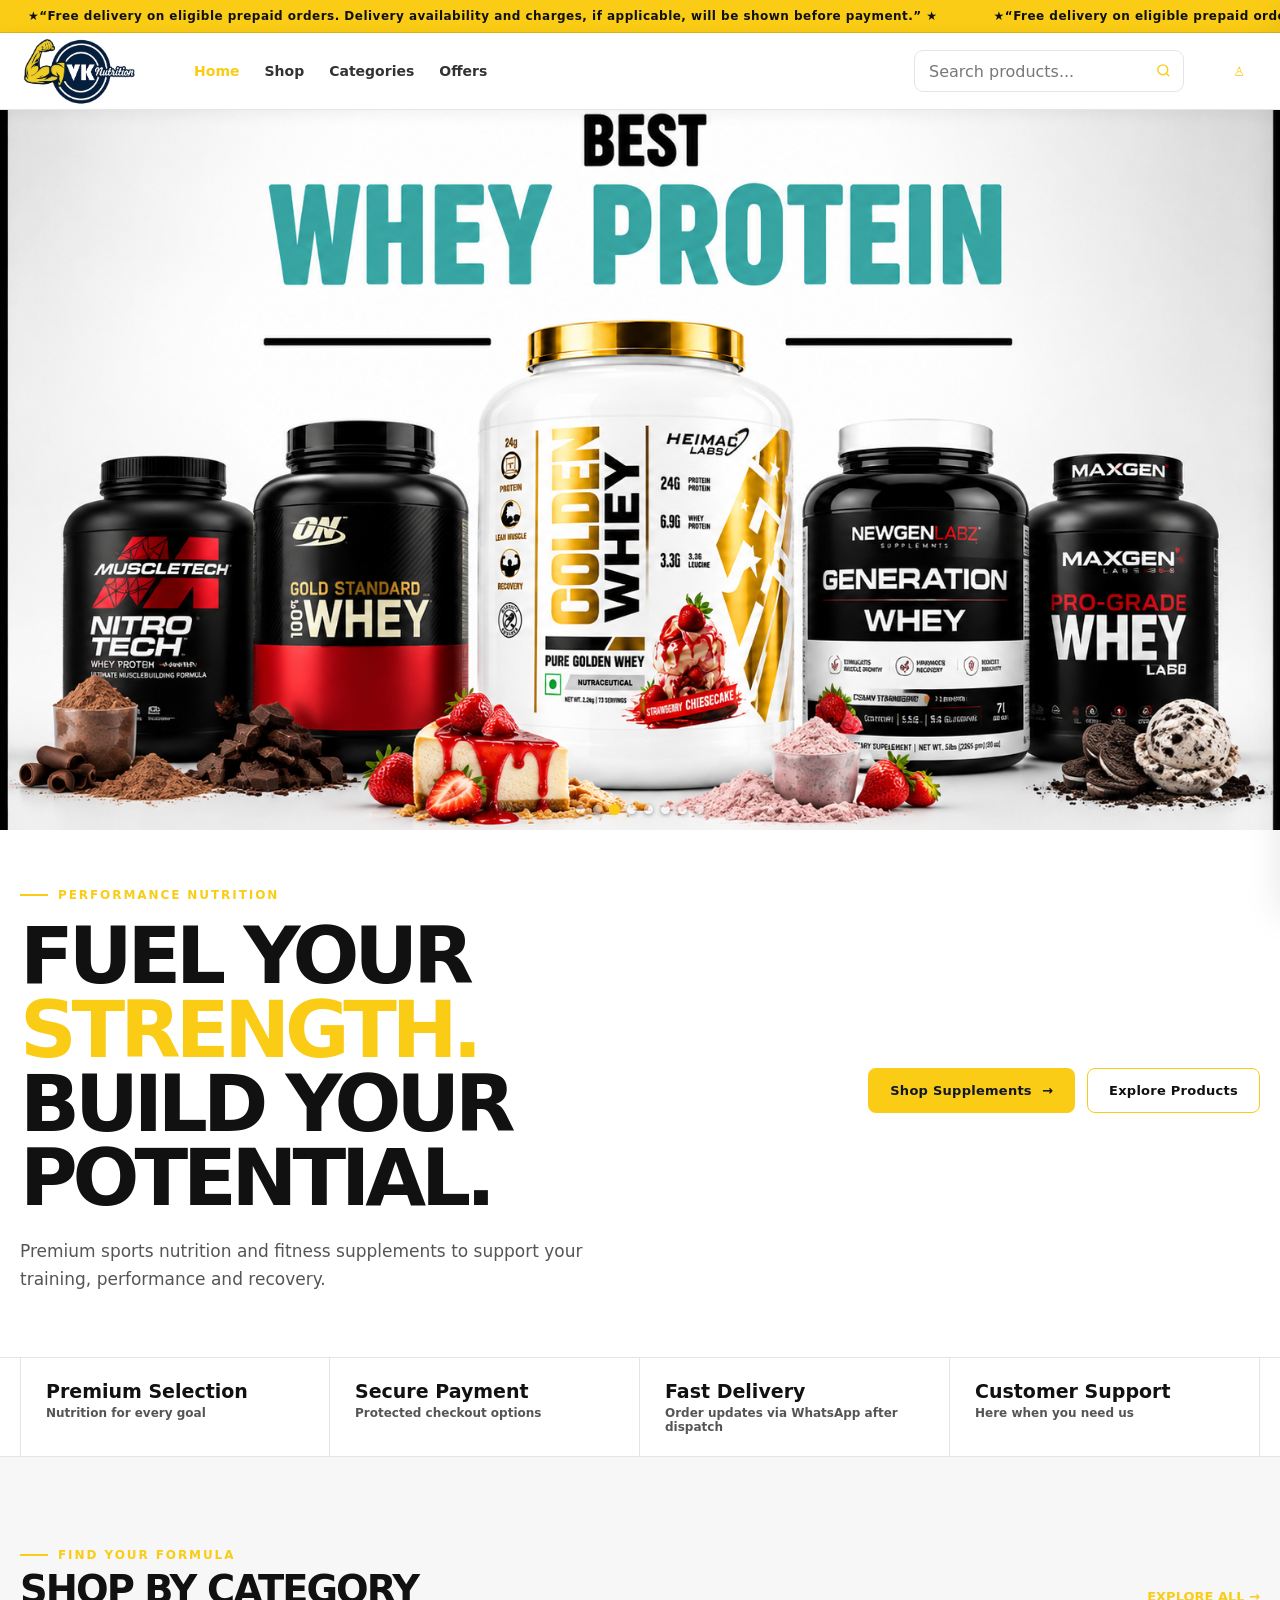
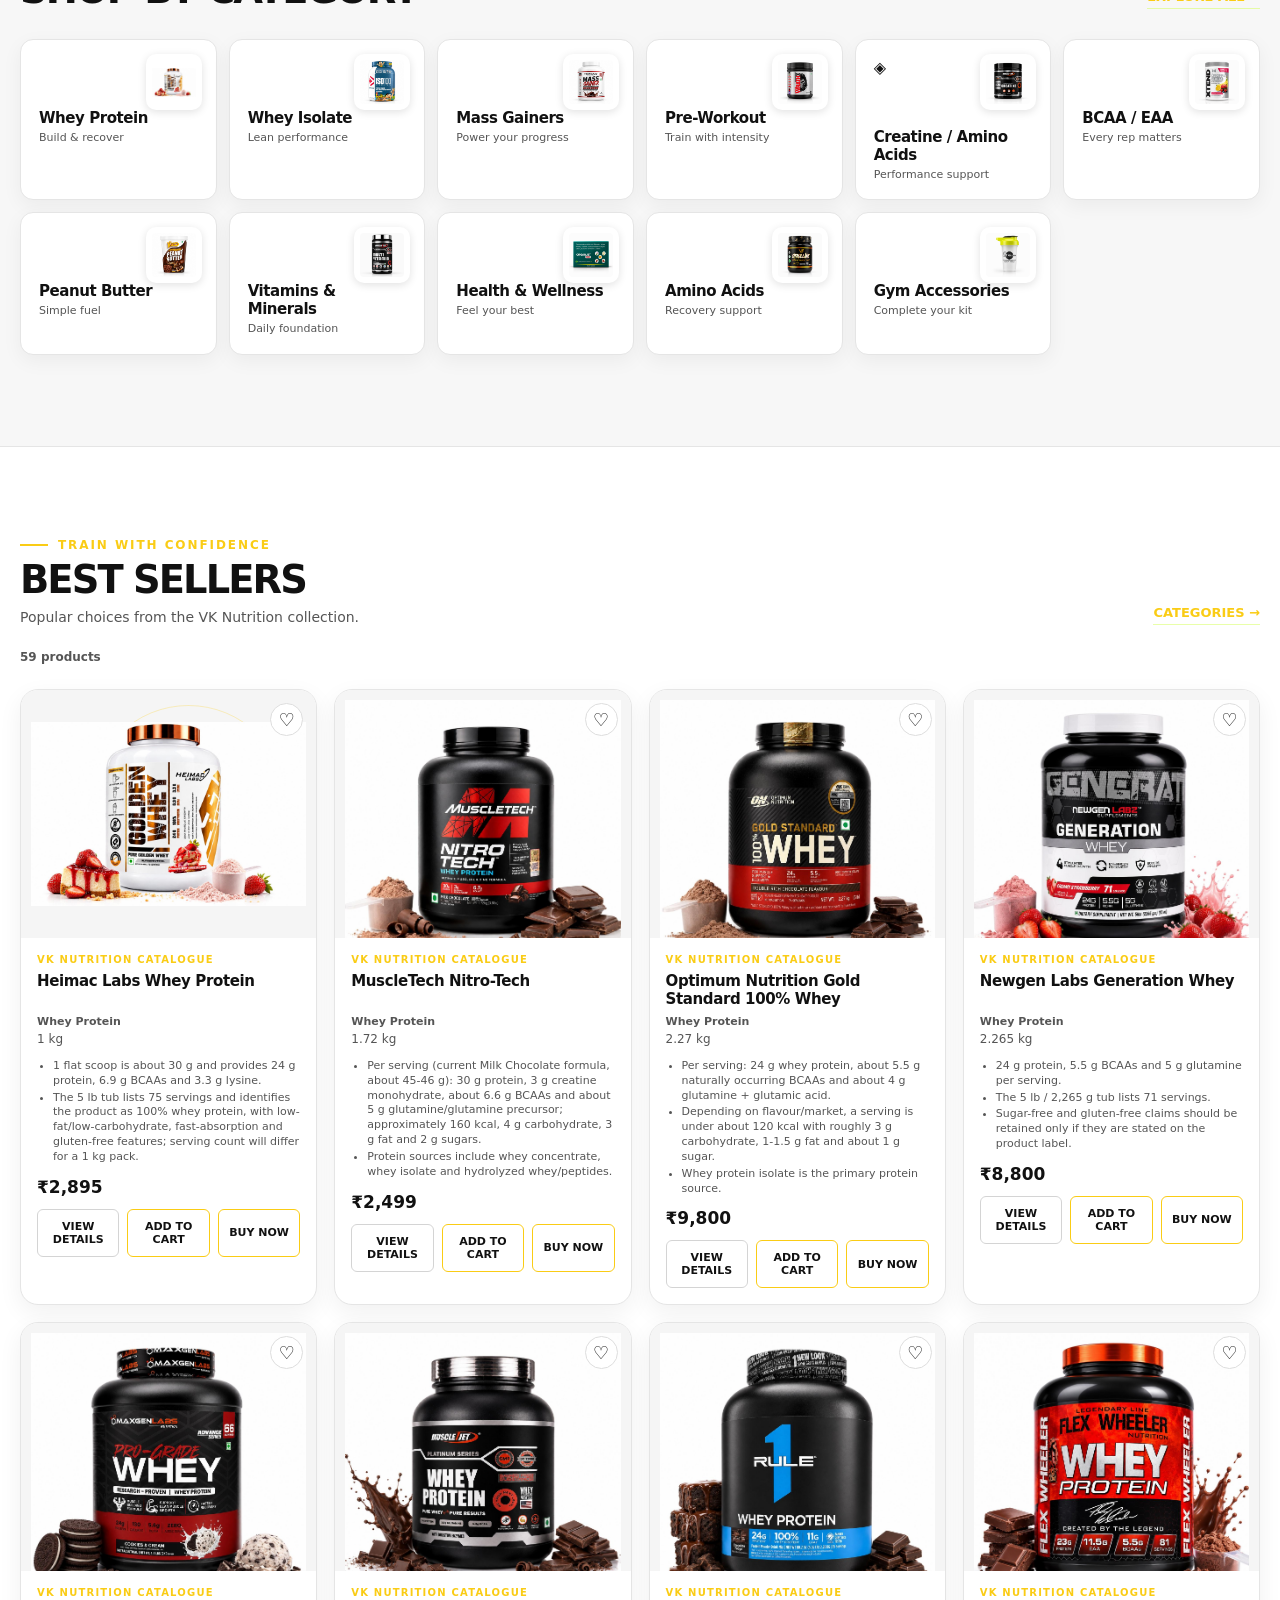
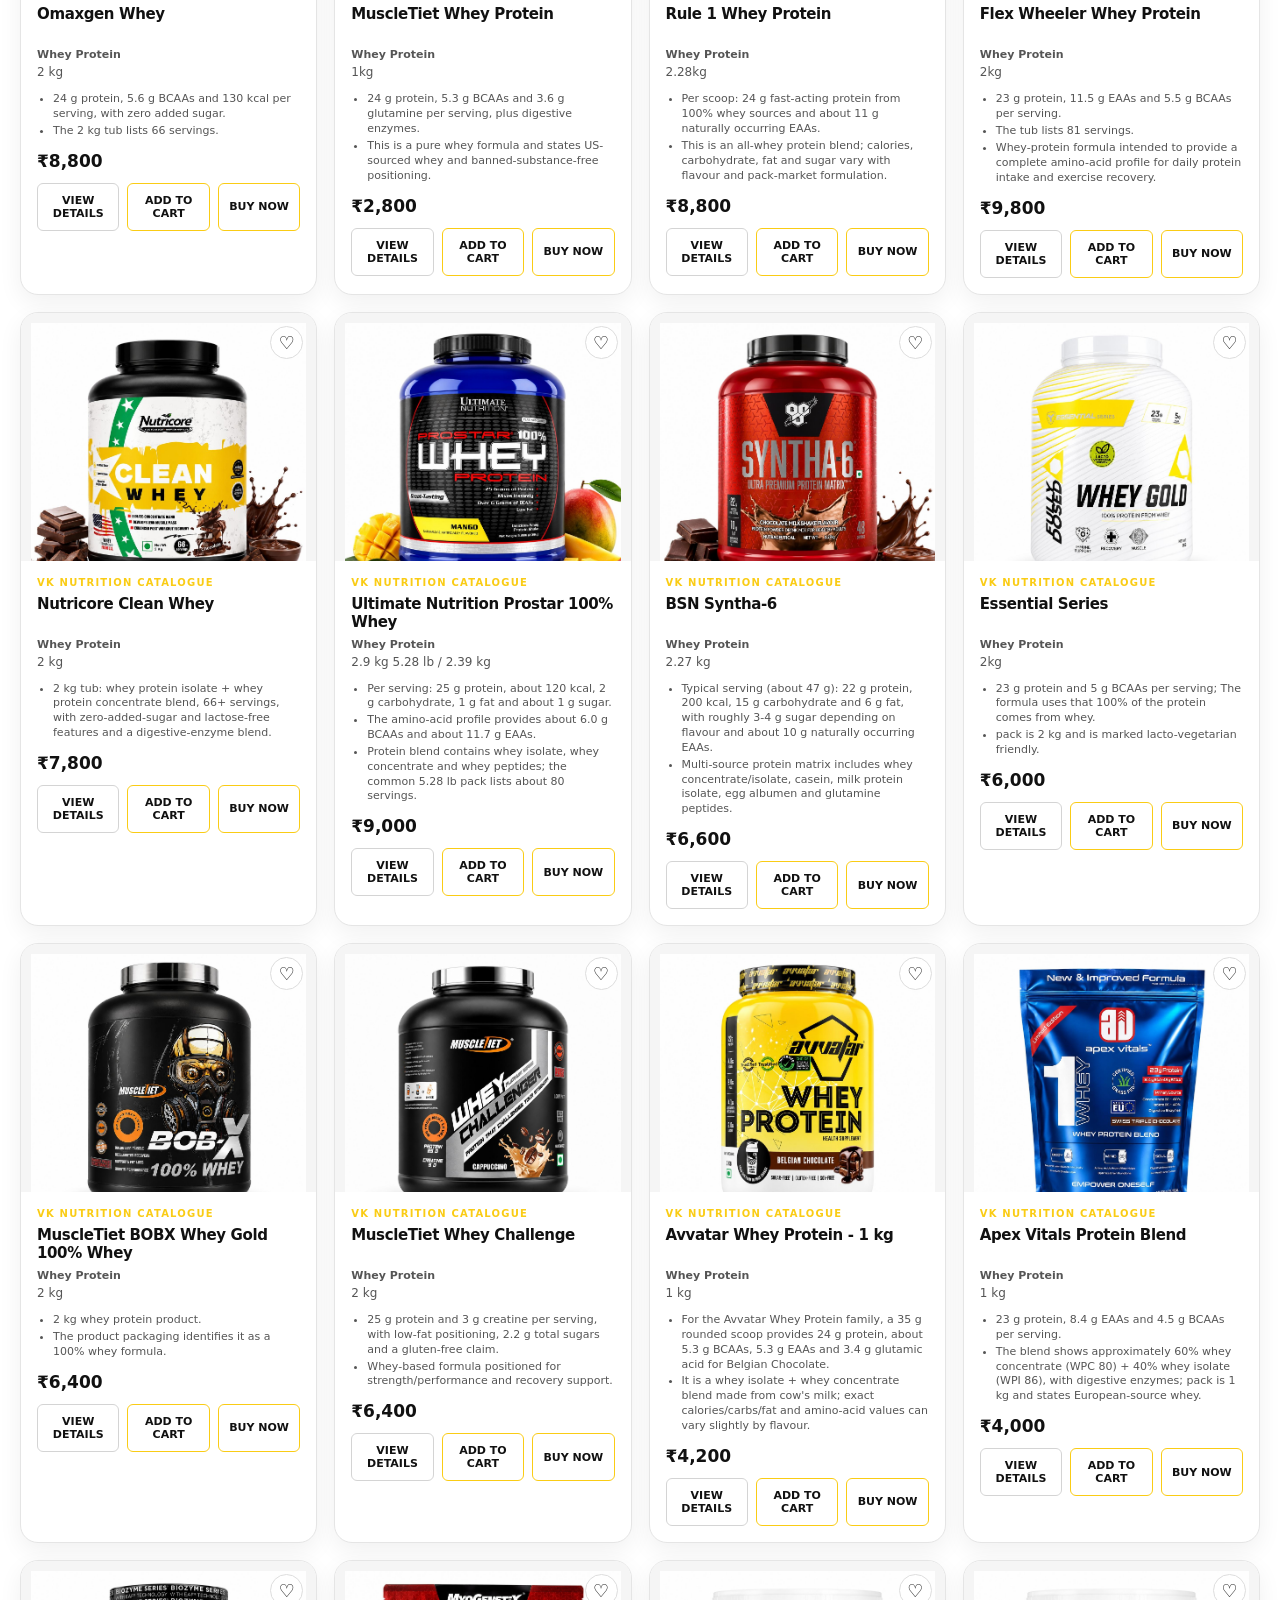
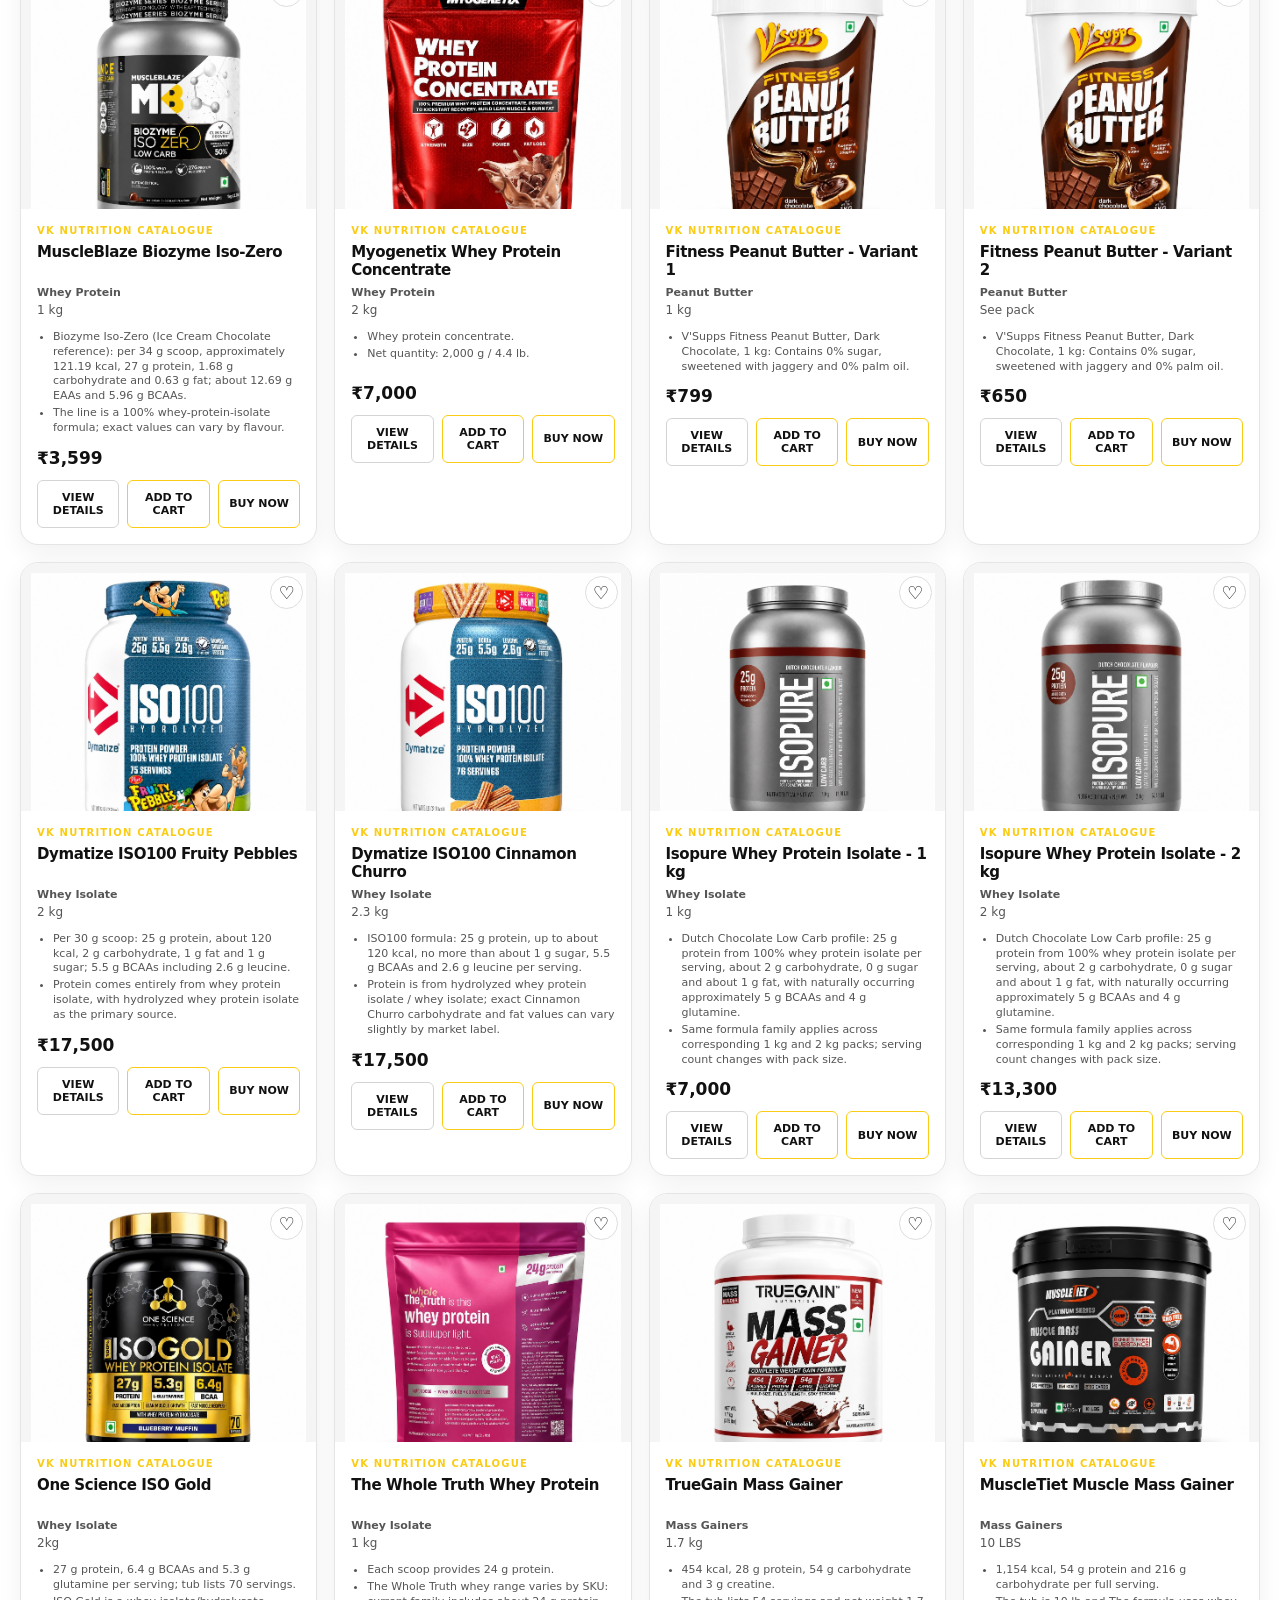
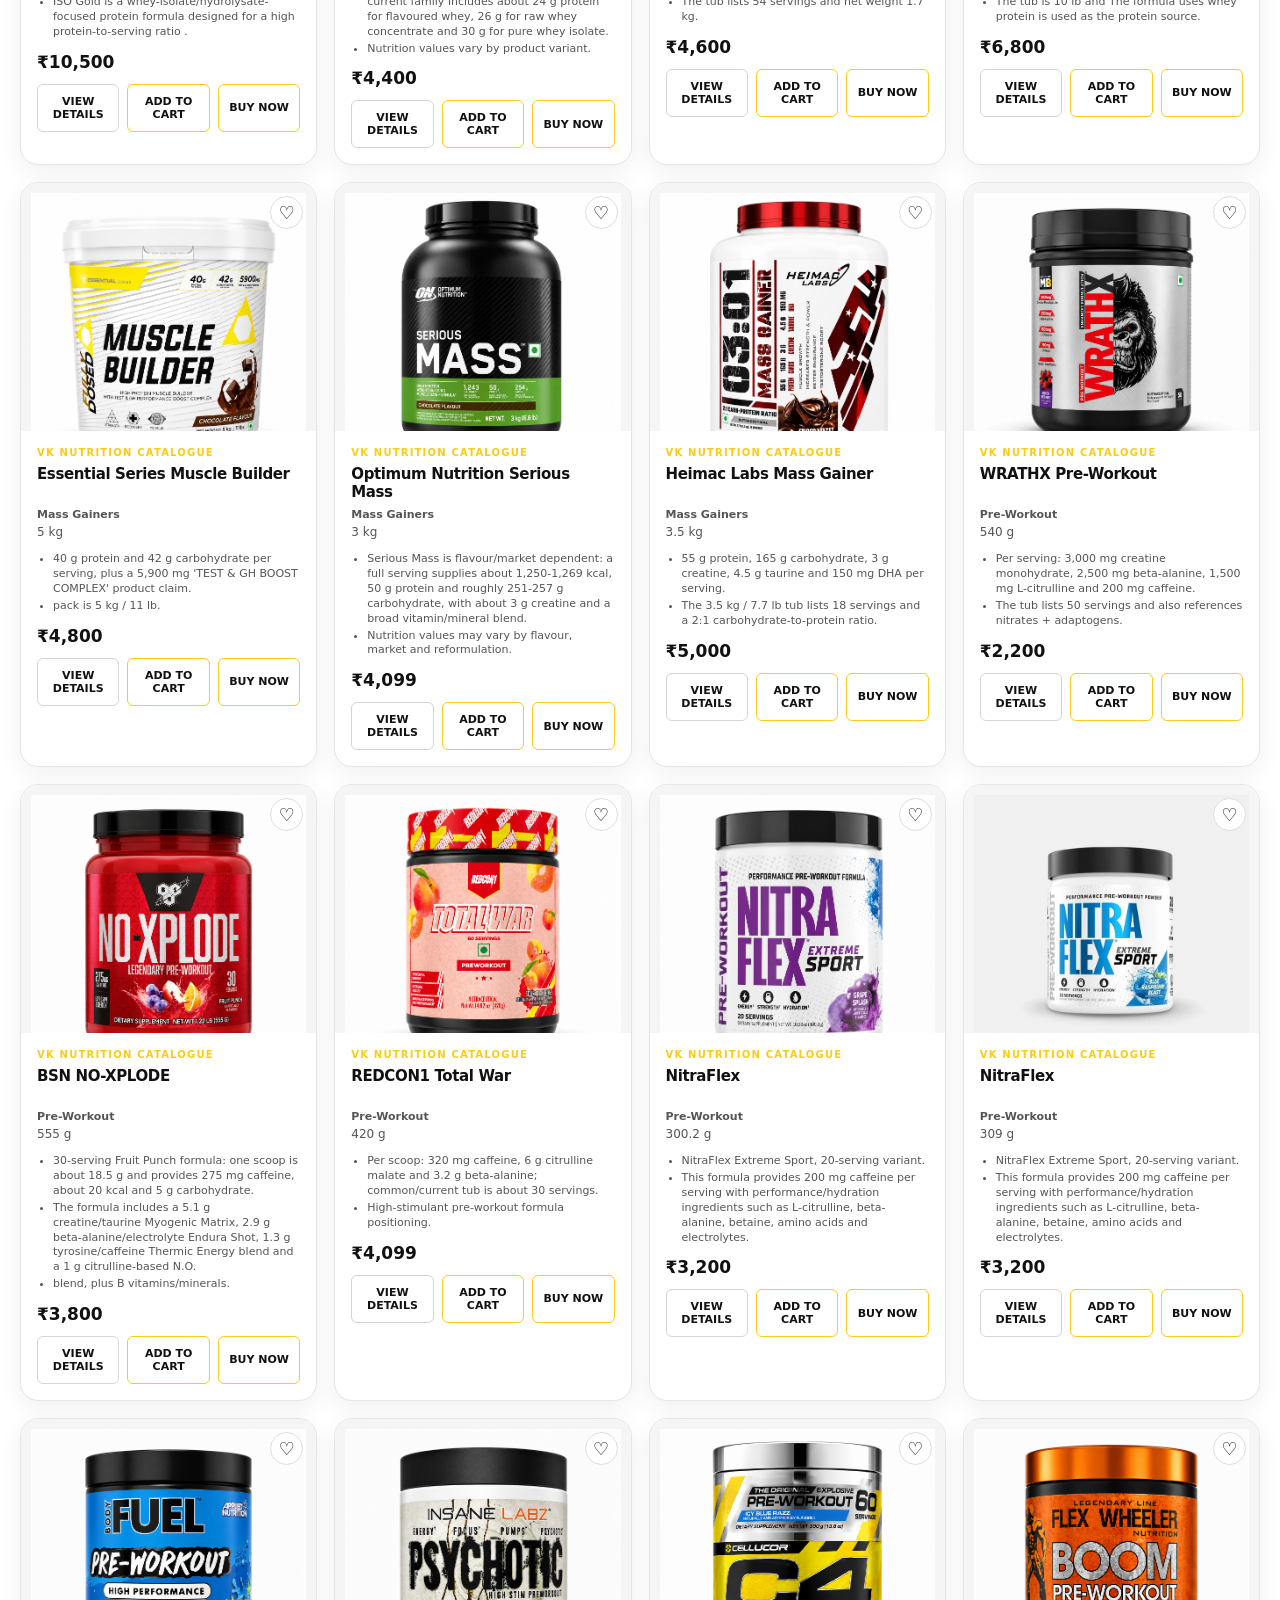
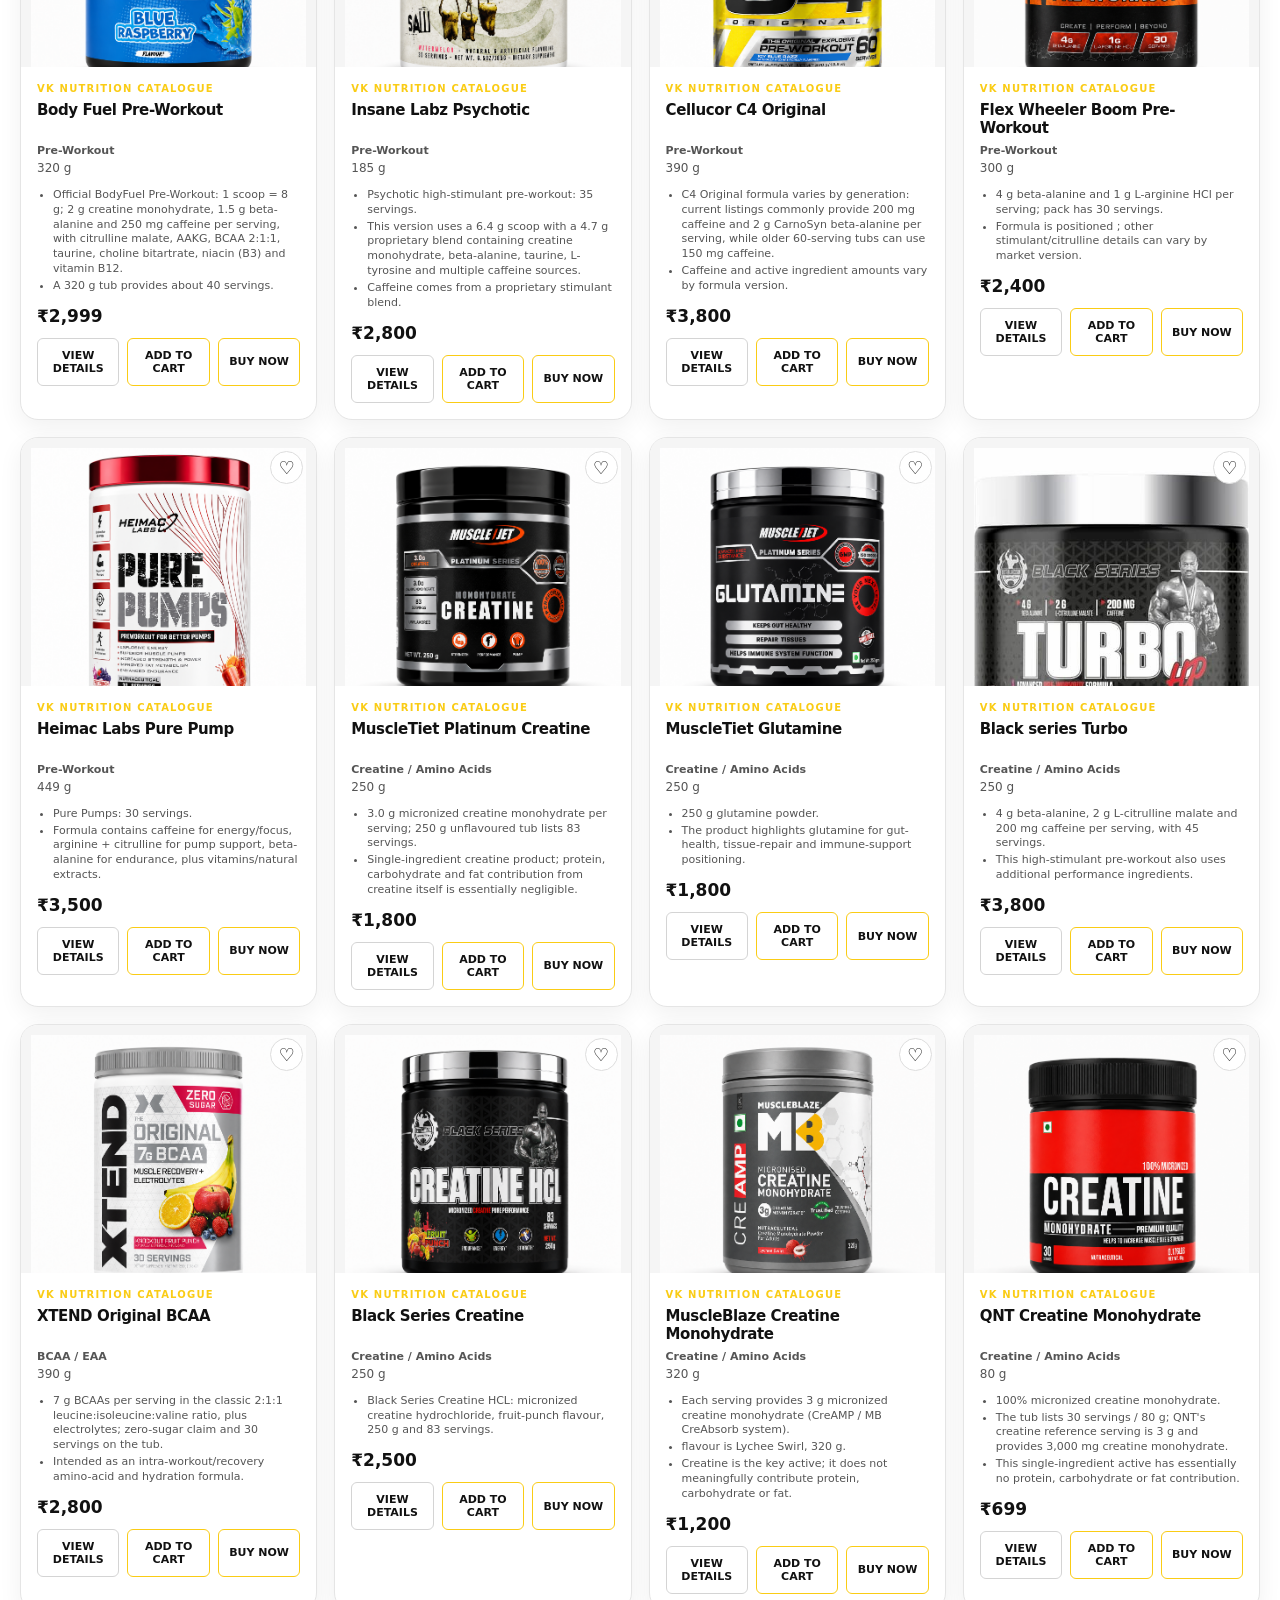
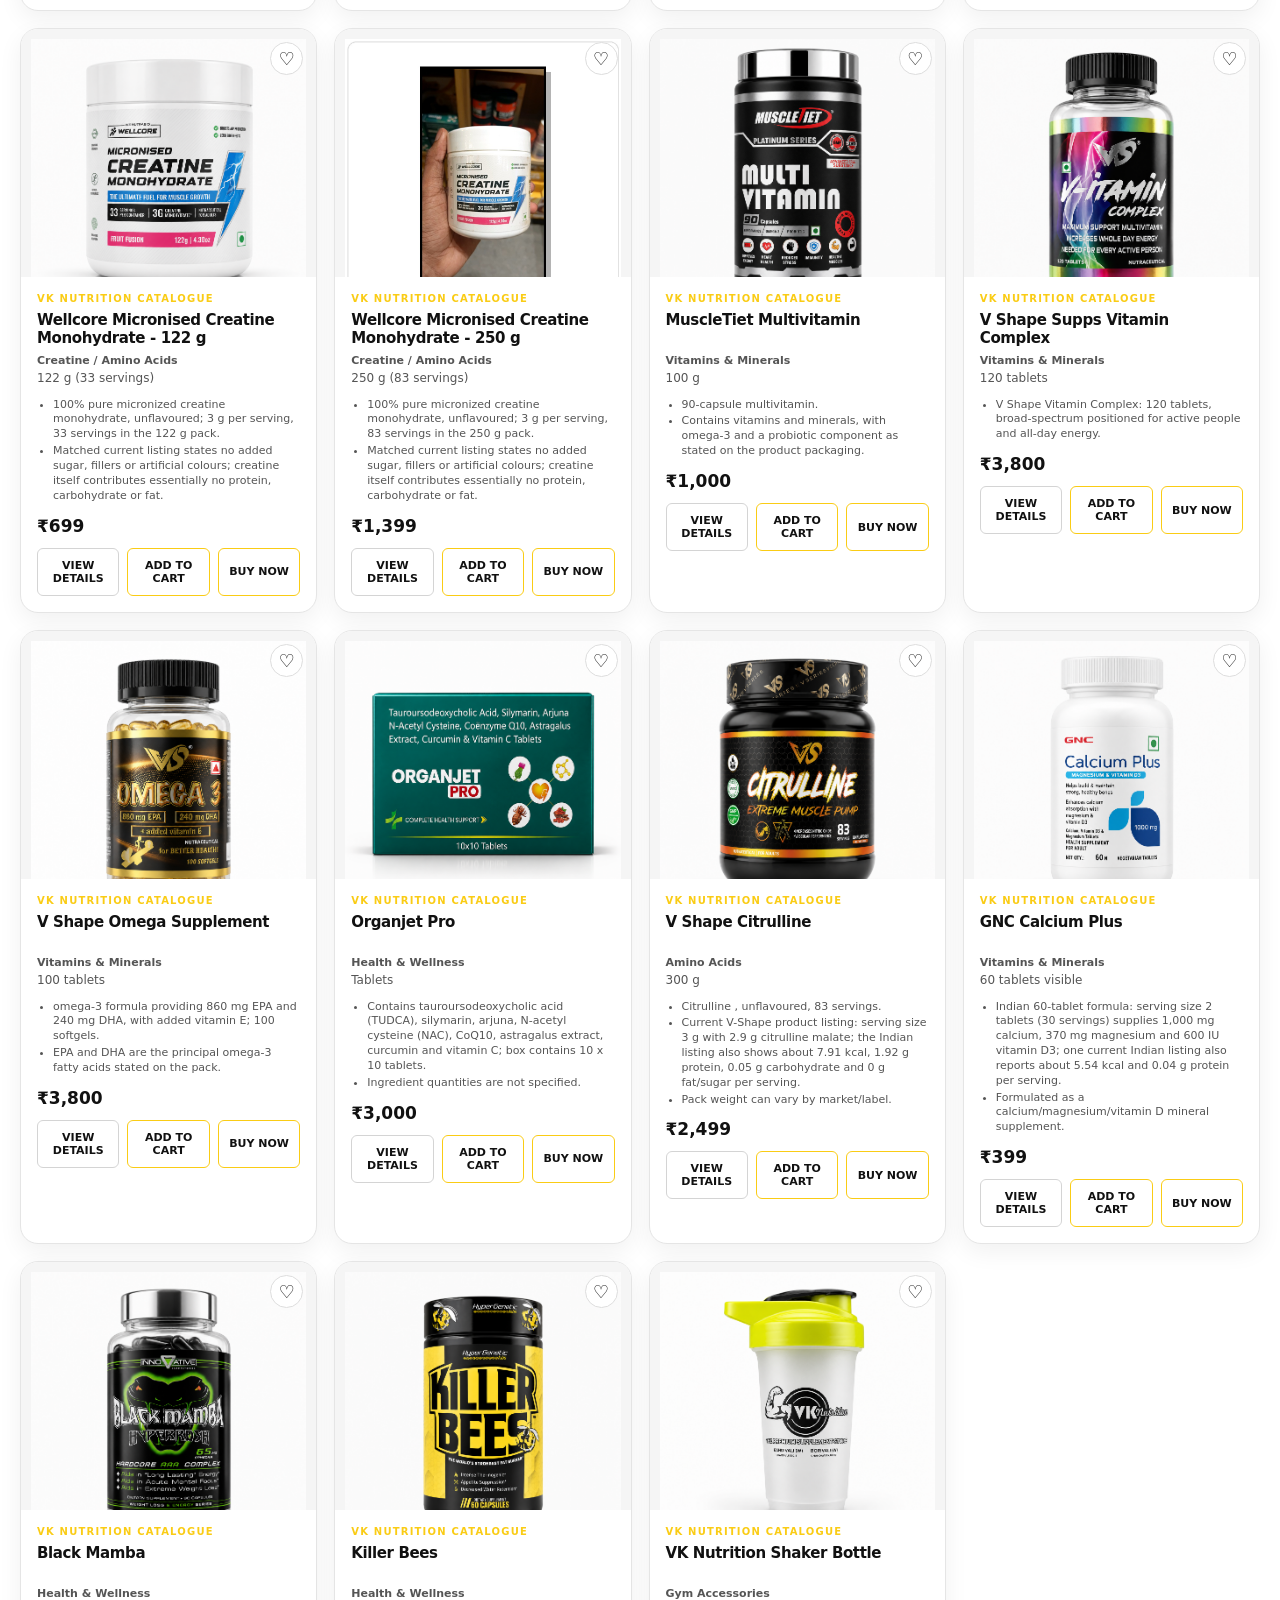
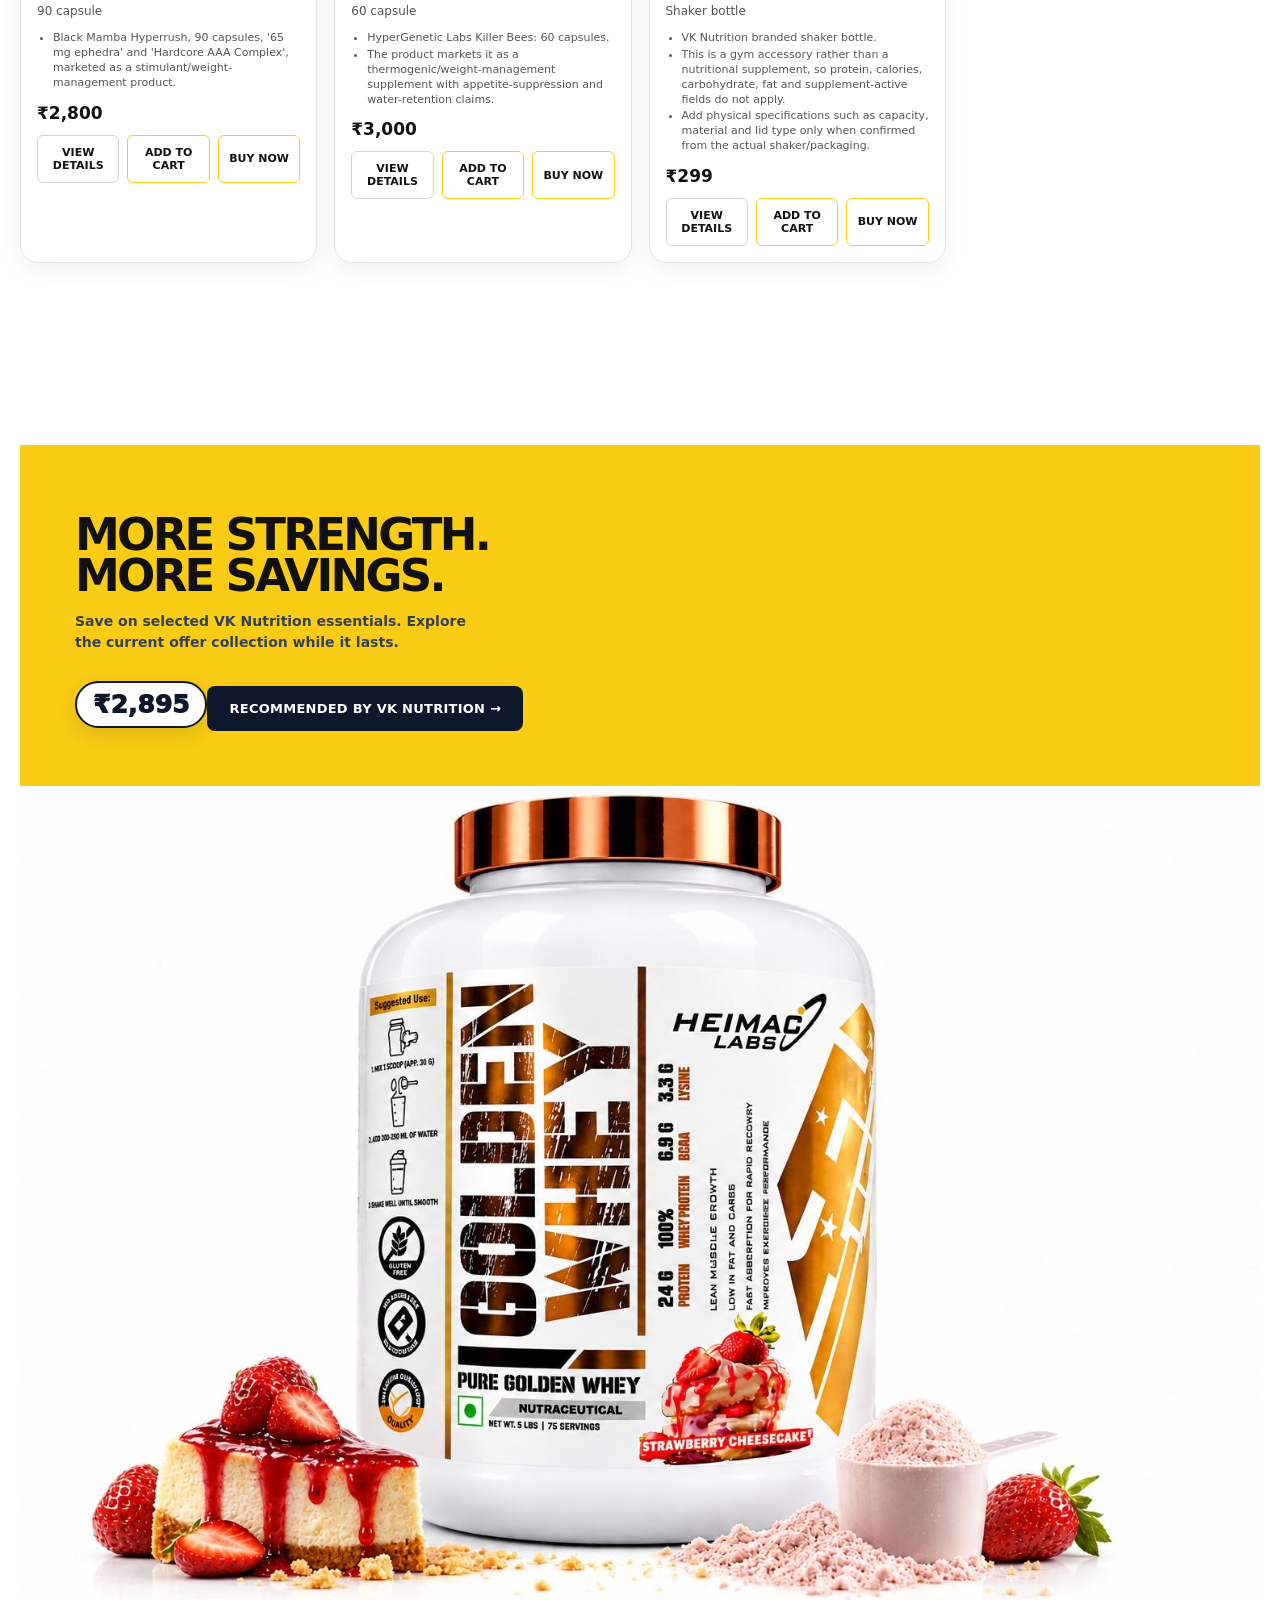
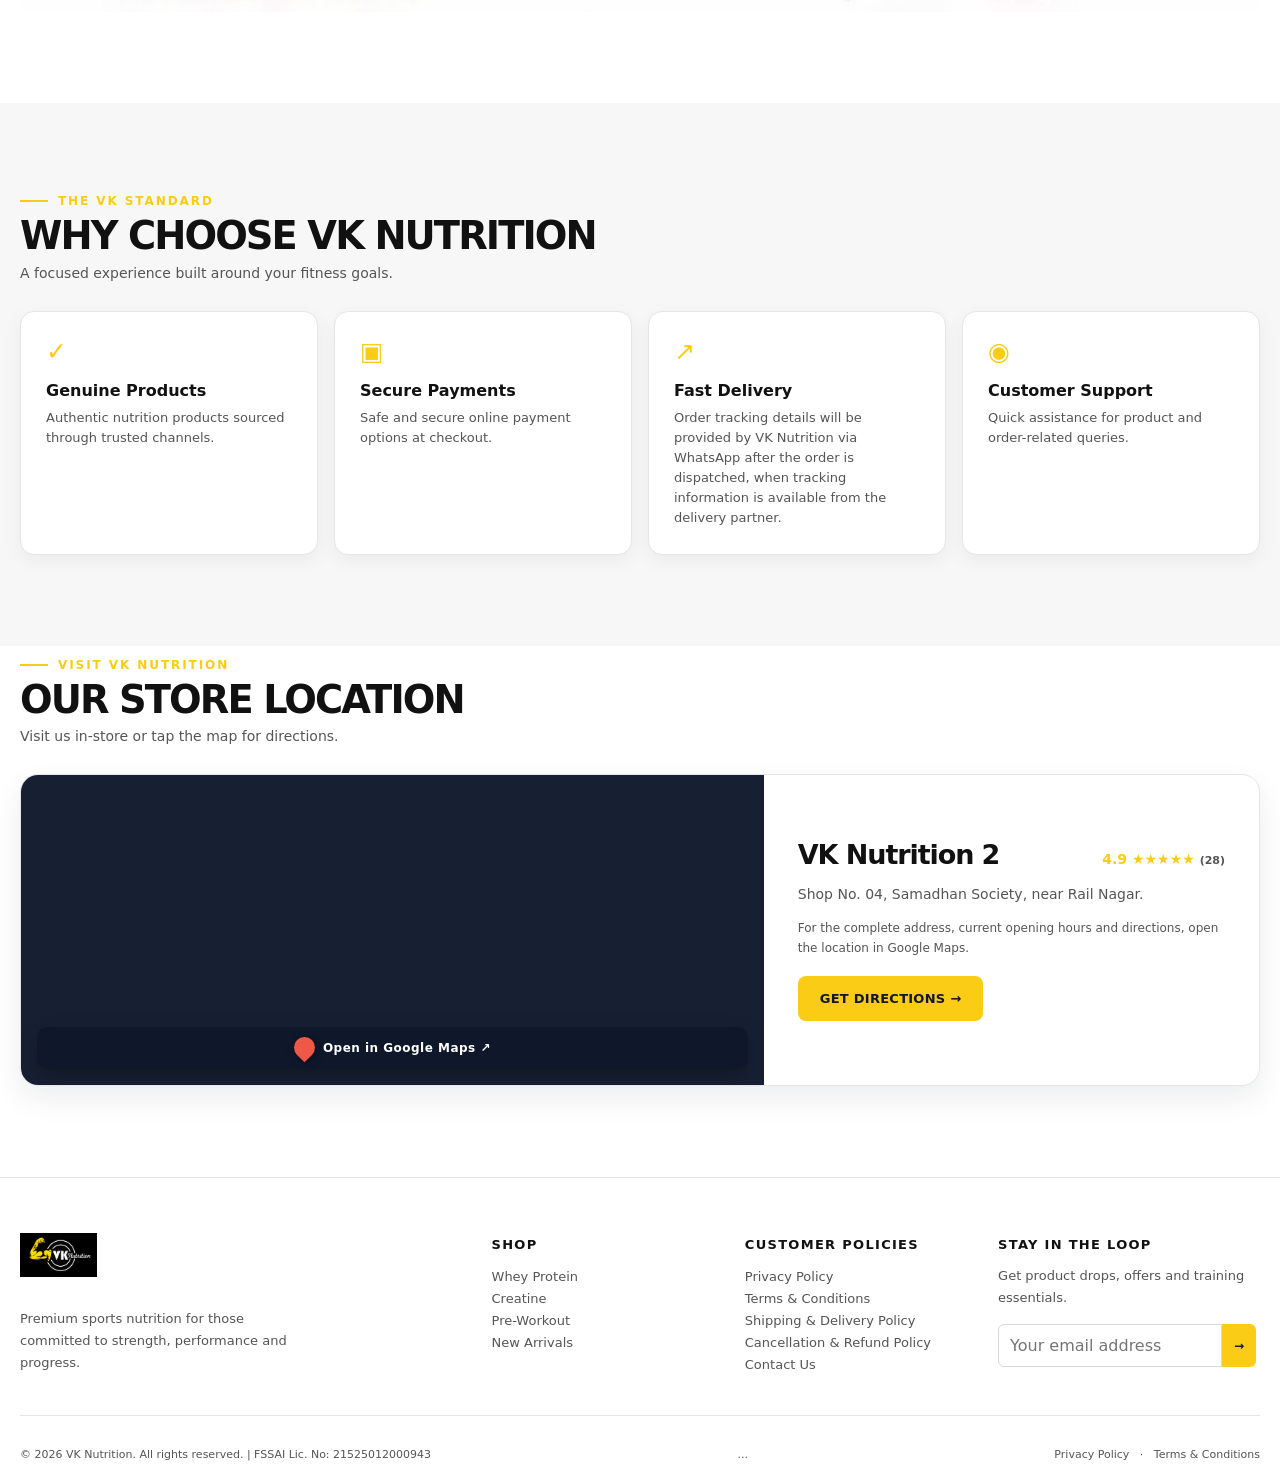
==== commit 8a4721a8: "Update stylesheet version in index.html" ====
--- a/index.html
+++ b/index.html
@@ -14,7 +14,7 @@
       document.documentElement.dataset.theme = theme;
     })();
   </script>
-<link rel="stylesheet" href="./style.css?v=28">
+<link rel="stylesheet" href="./style.css?v=29">
 
 </head>
 <body>
--- a/style.css
+++ b/style.css
@@ -446,5 +446,6 @@
     :root[data-theme="light"] .store-location-card{background:#fff;border-color:#e5e5e5;box-shadow:0 12px 30px rgba(15,23,42,.08)}
     :root[data-theme="light"] .store-location-copy p,:root[data-theme="light"] .store-rating small{color:#555}
     @media(max-width:700px){.store-location{padding-top:4px}.store-location-card{grid-template-columns:1fr}.store-map-preview{min-height:235px}.store-location-copy{padding:24px 20px}.store-location-name h3{font-size:24px}.store-location-name{align-items:flex-start;flex-direction:column;gap:4px}.store-directions{width:100%;justify-content:center;text-align:center}.store-map-overlay{left:12px;right:12px;bottom:12px}}
-    .cat-thumb{position:absolute;right:10px;top:10px;width:60px;height:60px;object-fit:contain;background:#fff;border-radius:10px;padding:4px;display:none;box-shadow:0 2px 8px rgba(0,0,0,.2)}
-.category:has(.cat-thumb.loaded) .cat-icon{display:none}
+   .category{position:relative}
+   .cat-thumb{position:absolute;right:14px;top:14px;width:56px;height:56px;object-fit:contain;background:#fff;border-radius:10px;padding:6px;box-shadow:0 2px 8px rgba(0,0,0,.12)}
+    @media(max-width:620px){.cat-thumb{width:46px;height:46px;right:10px;top:10px}}
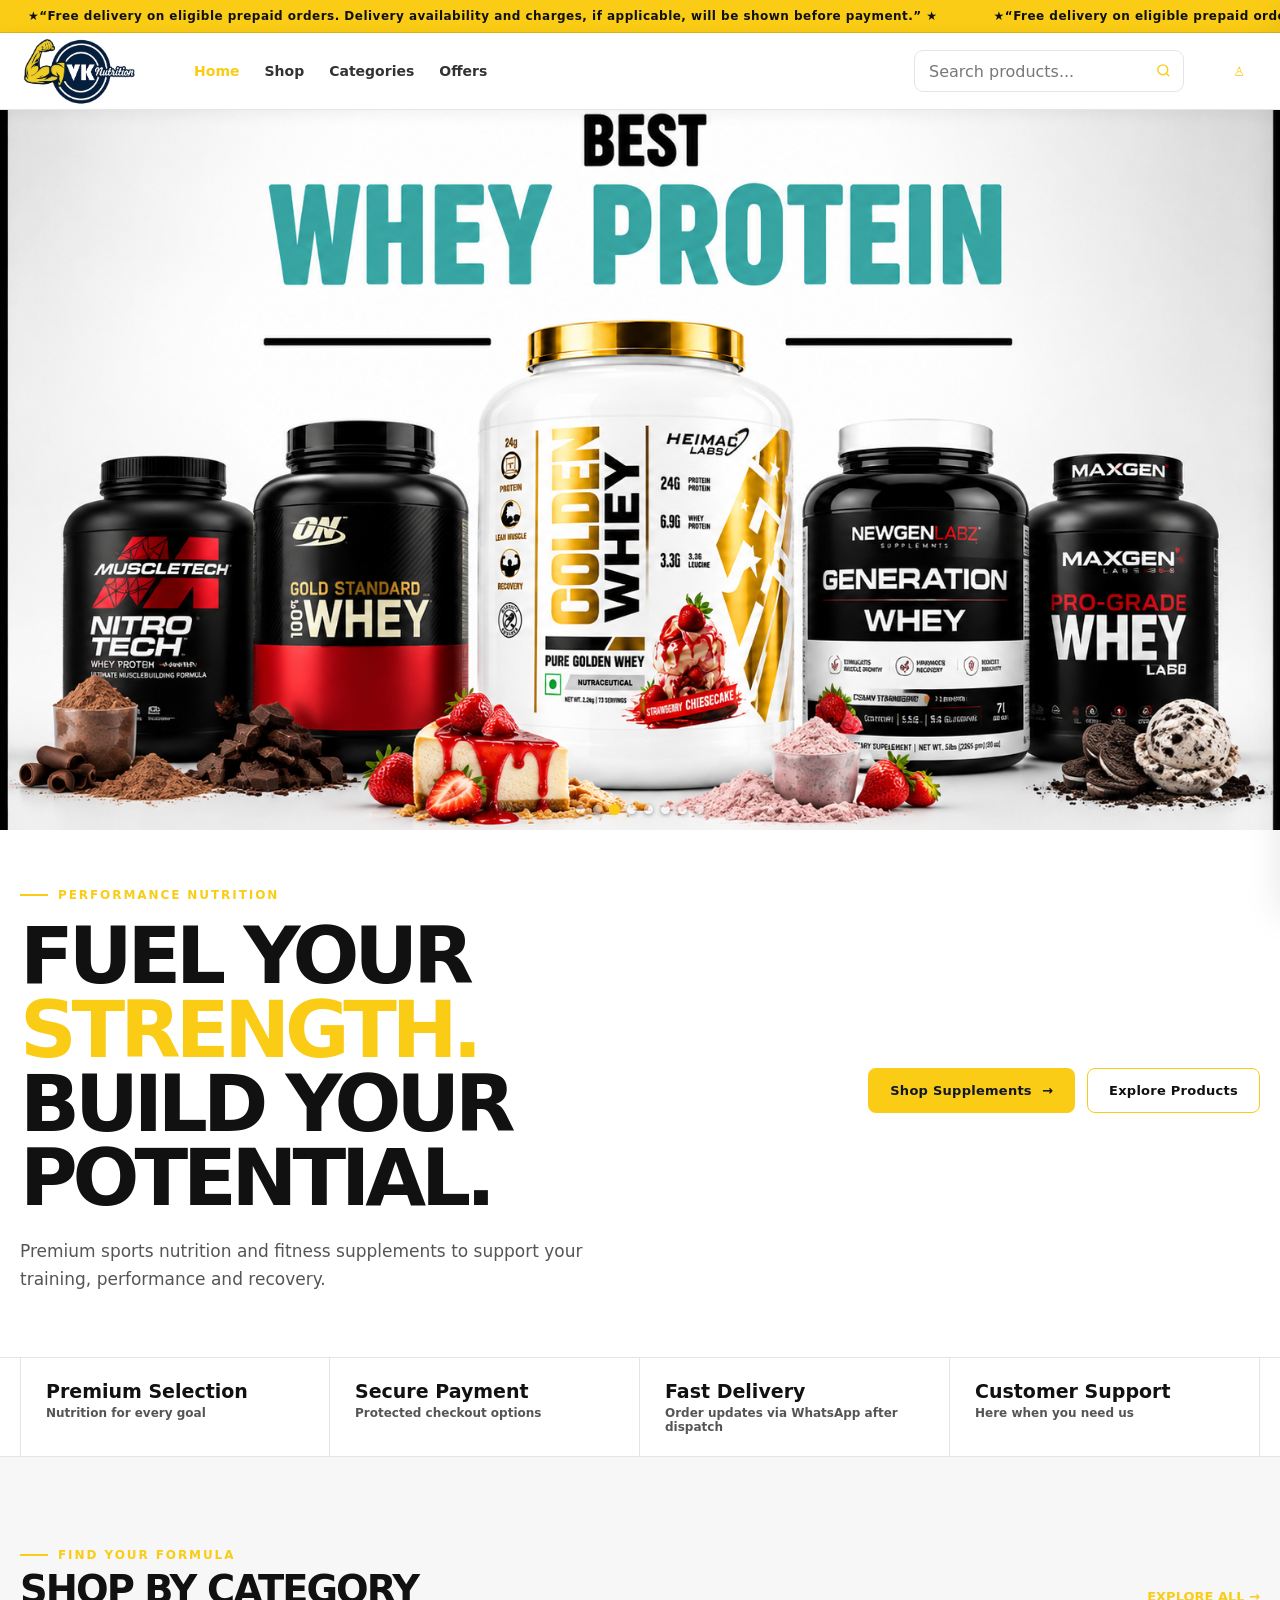
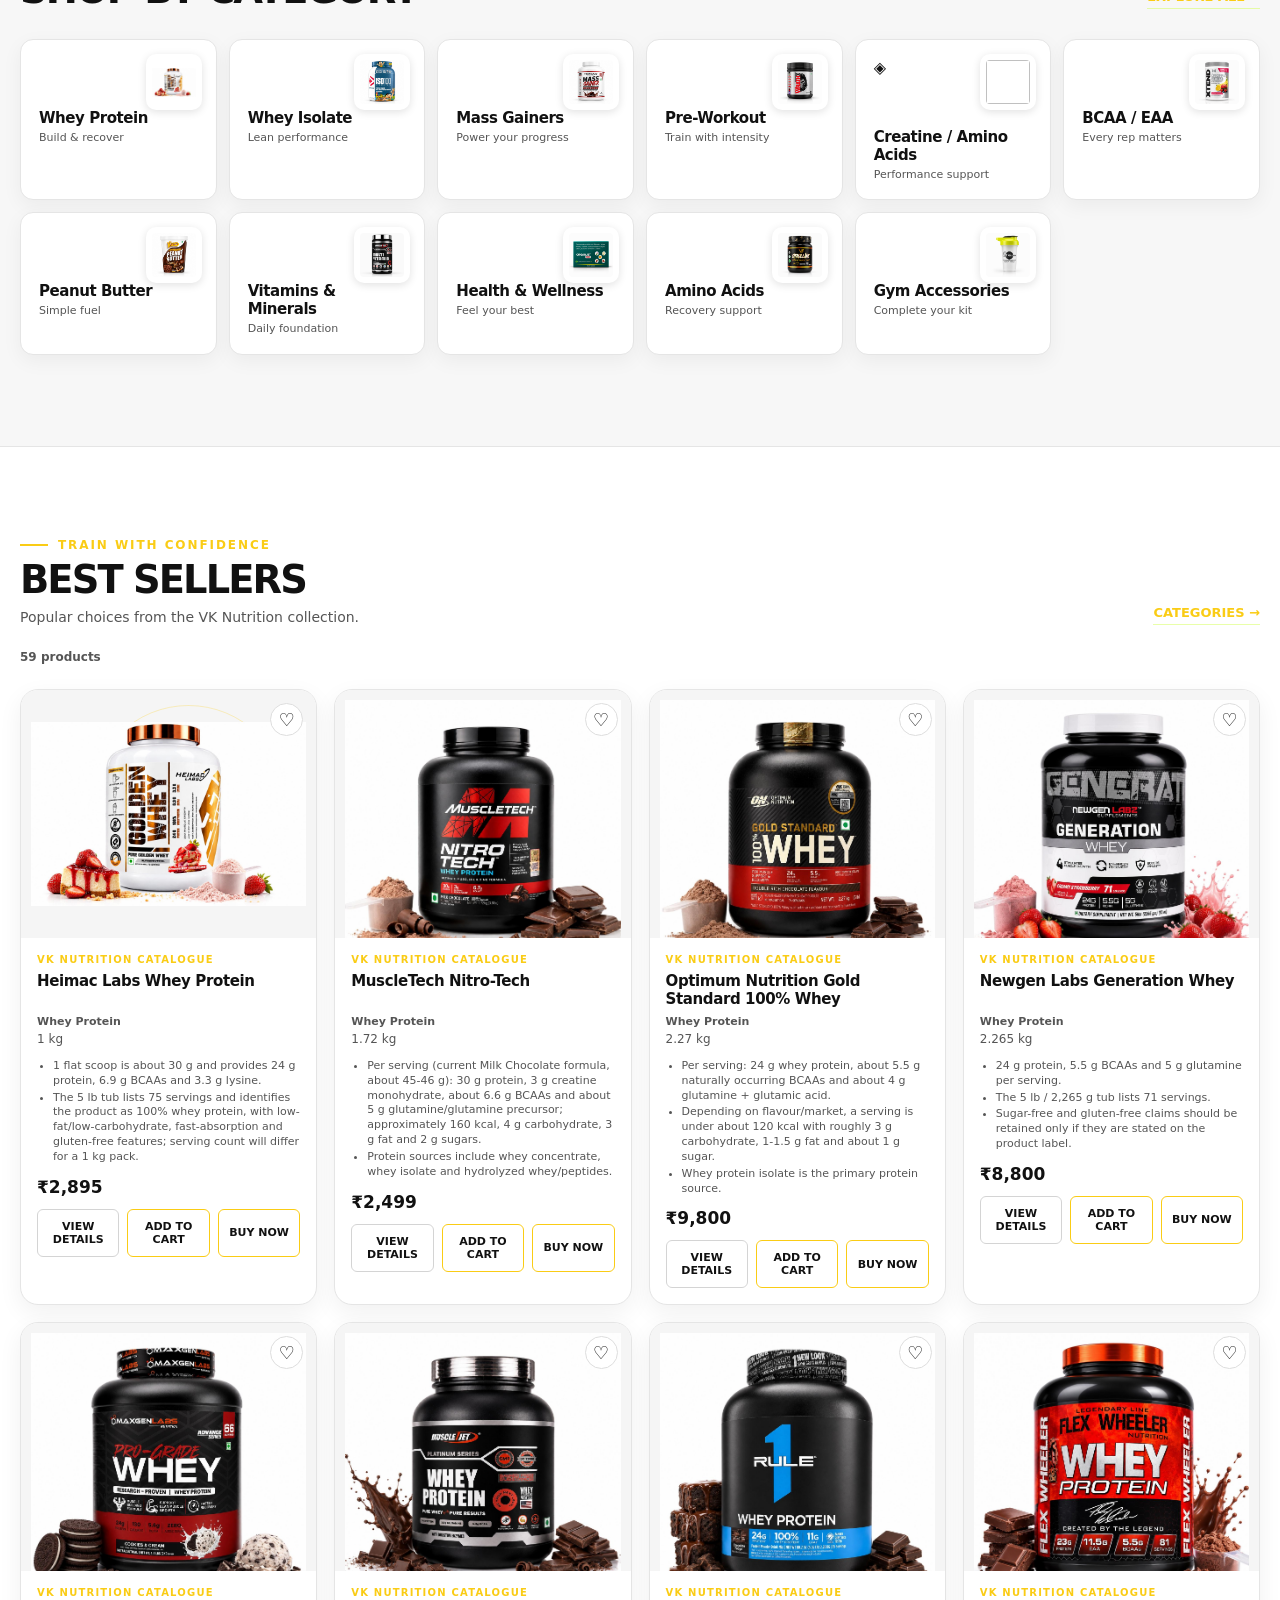
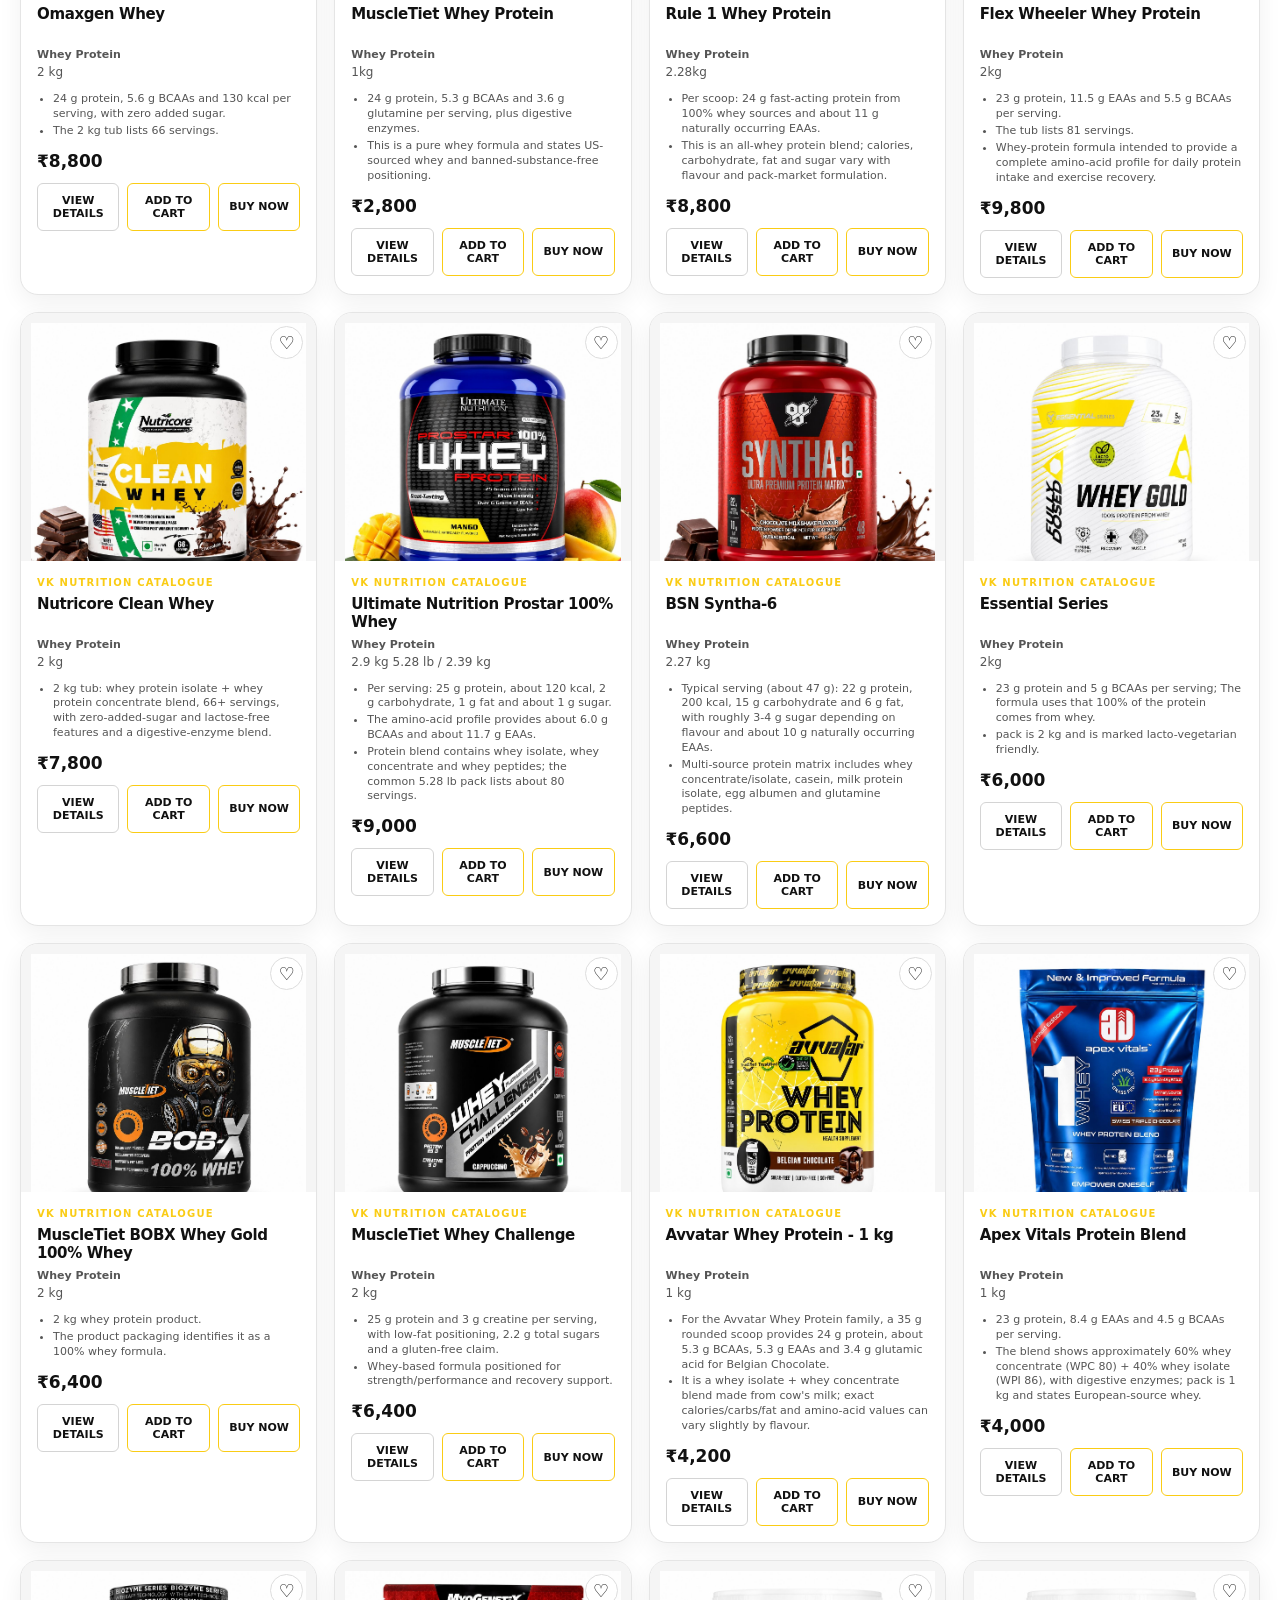
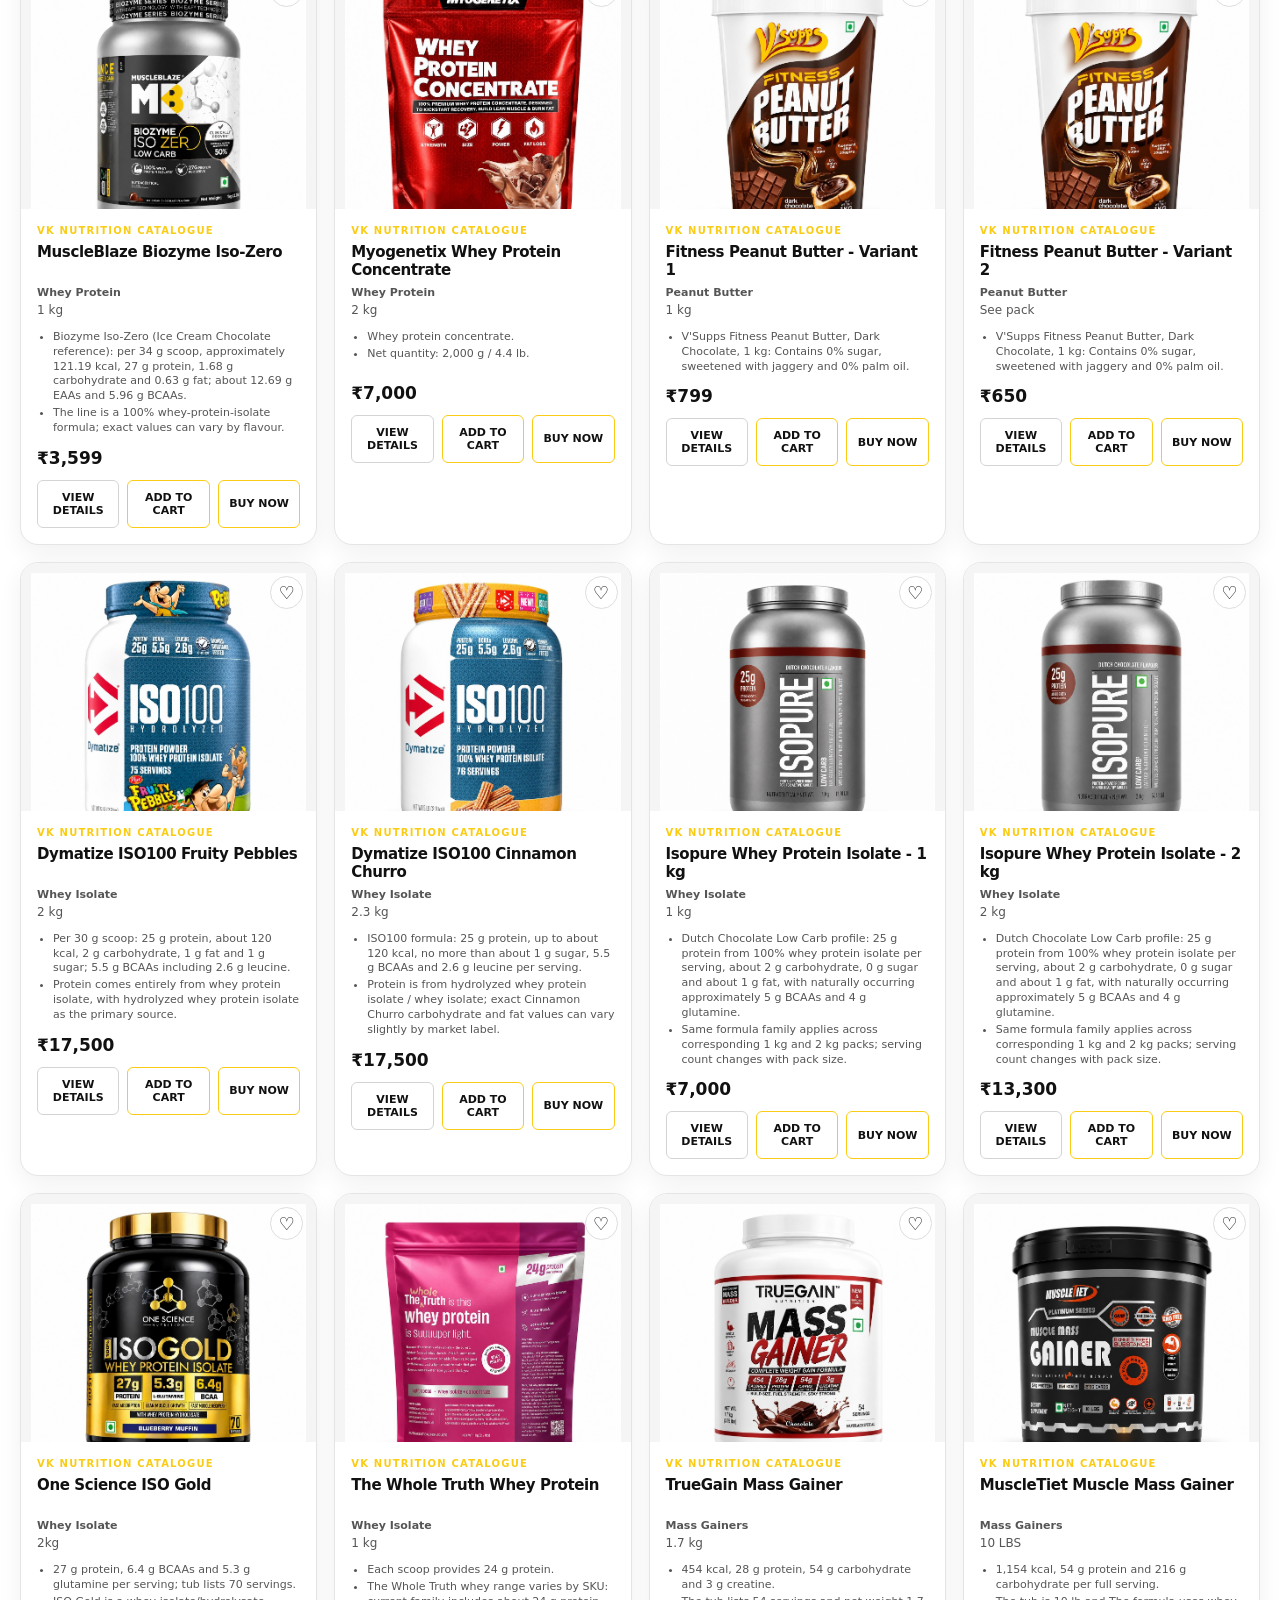
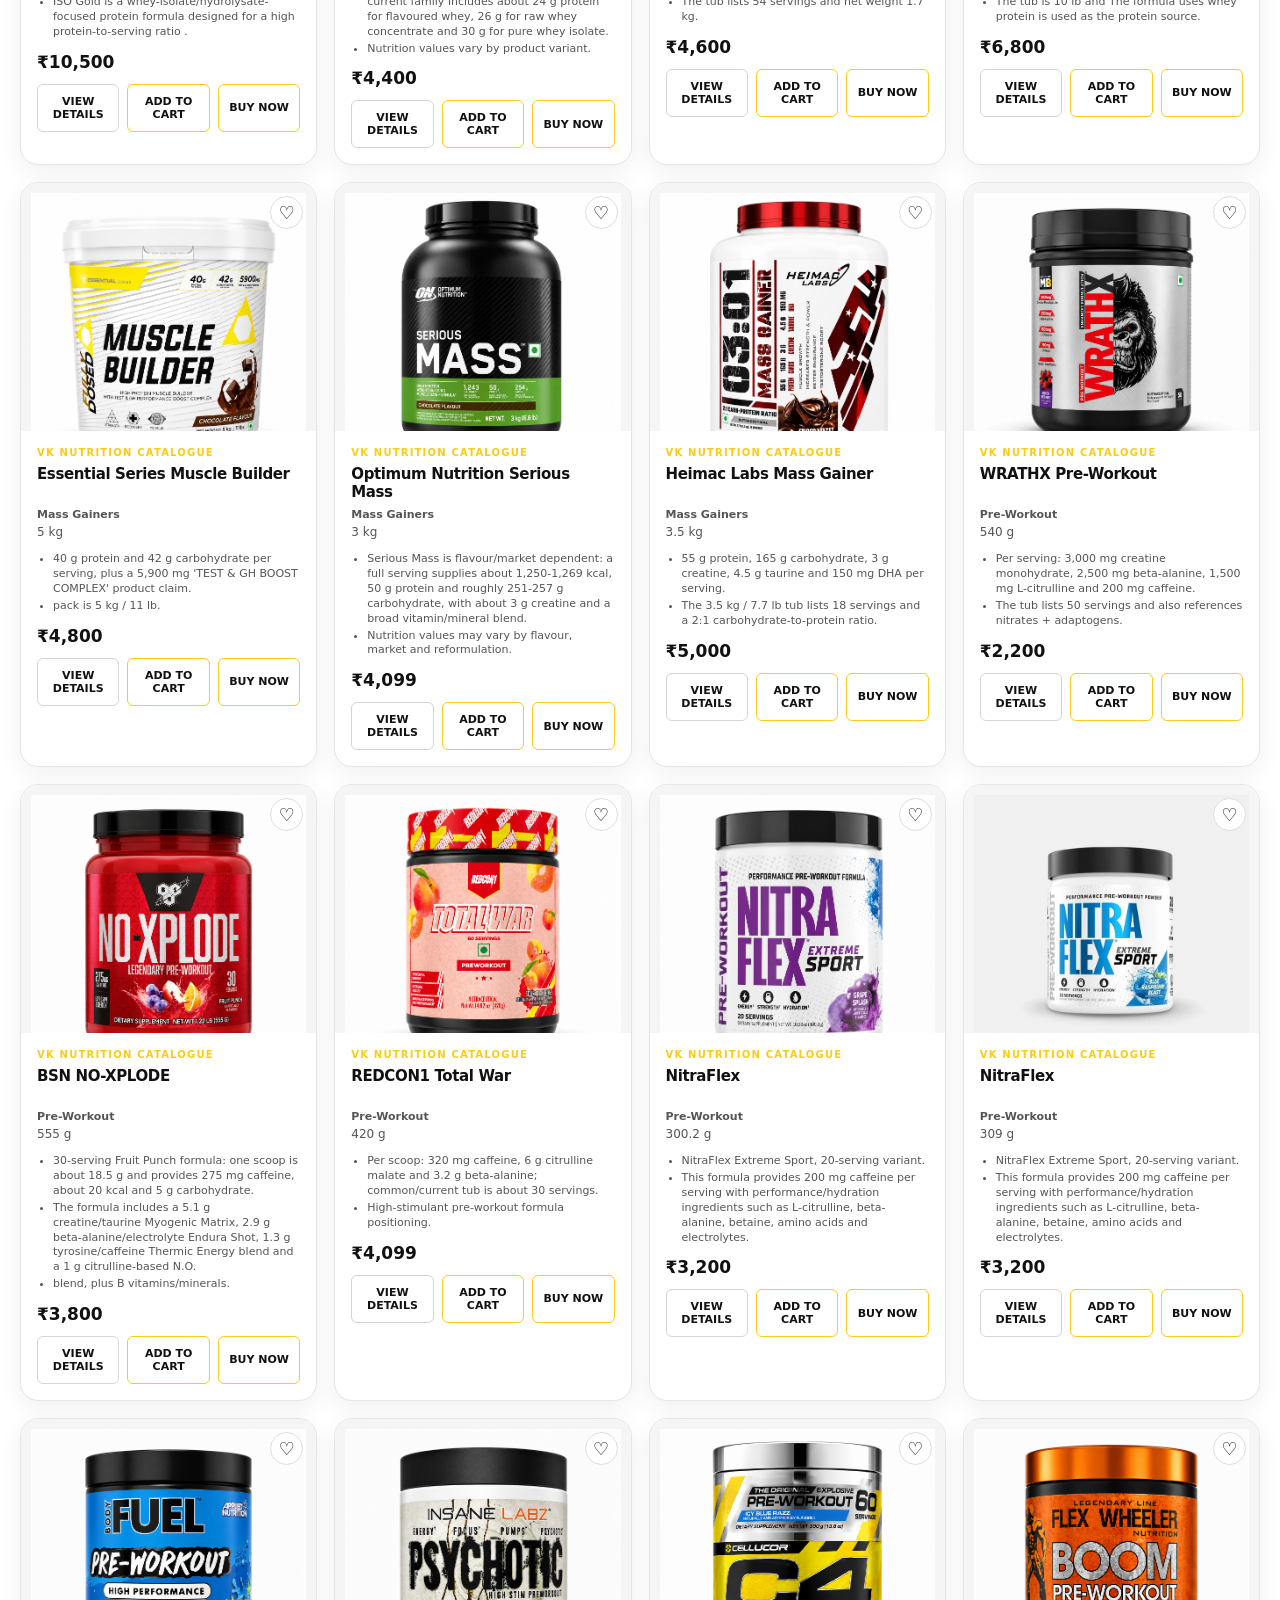
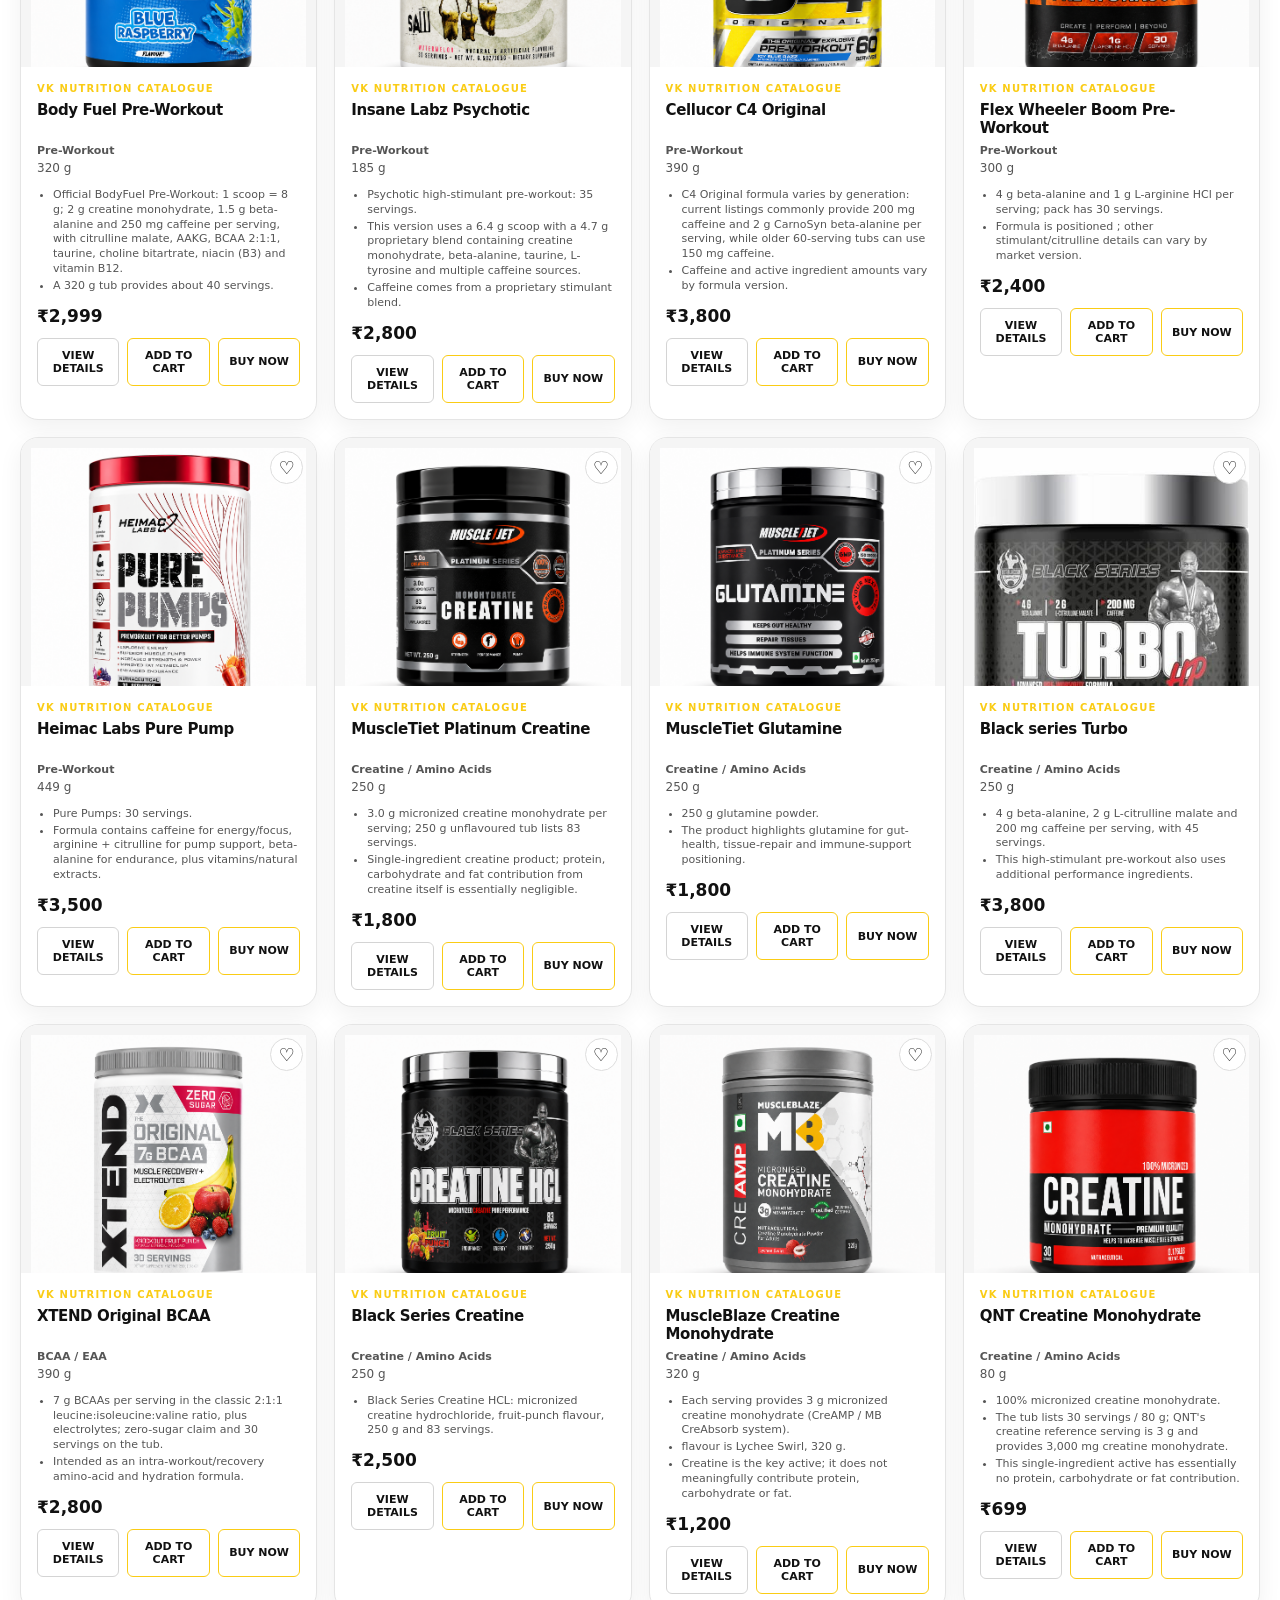
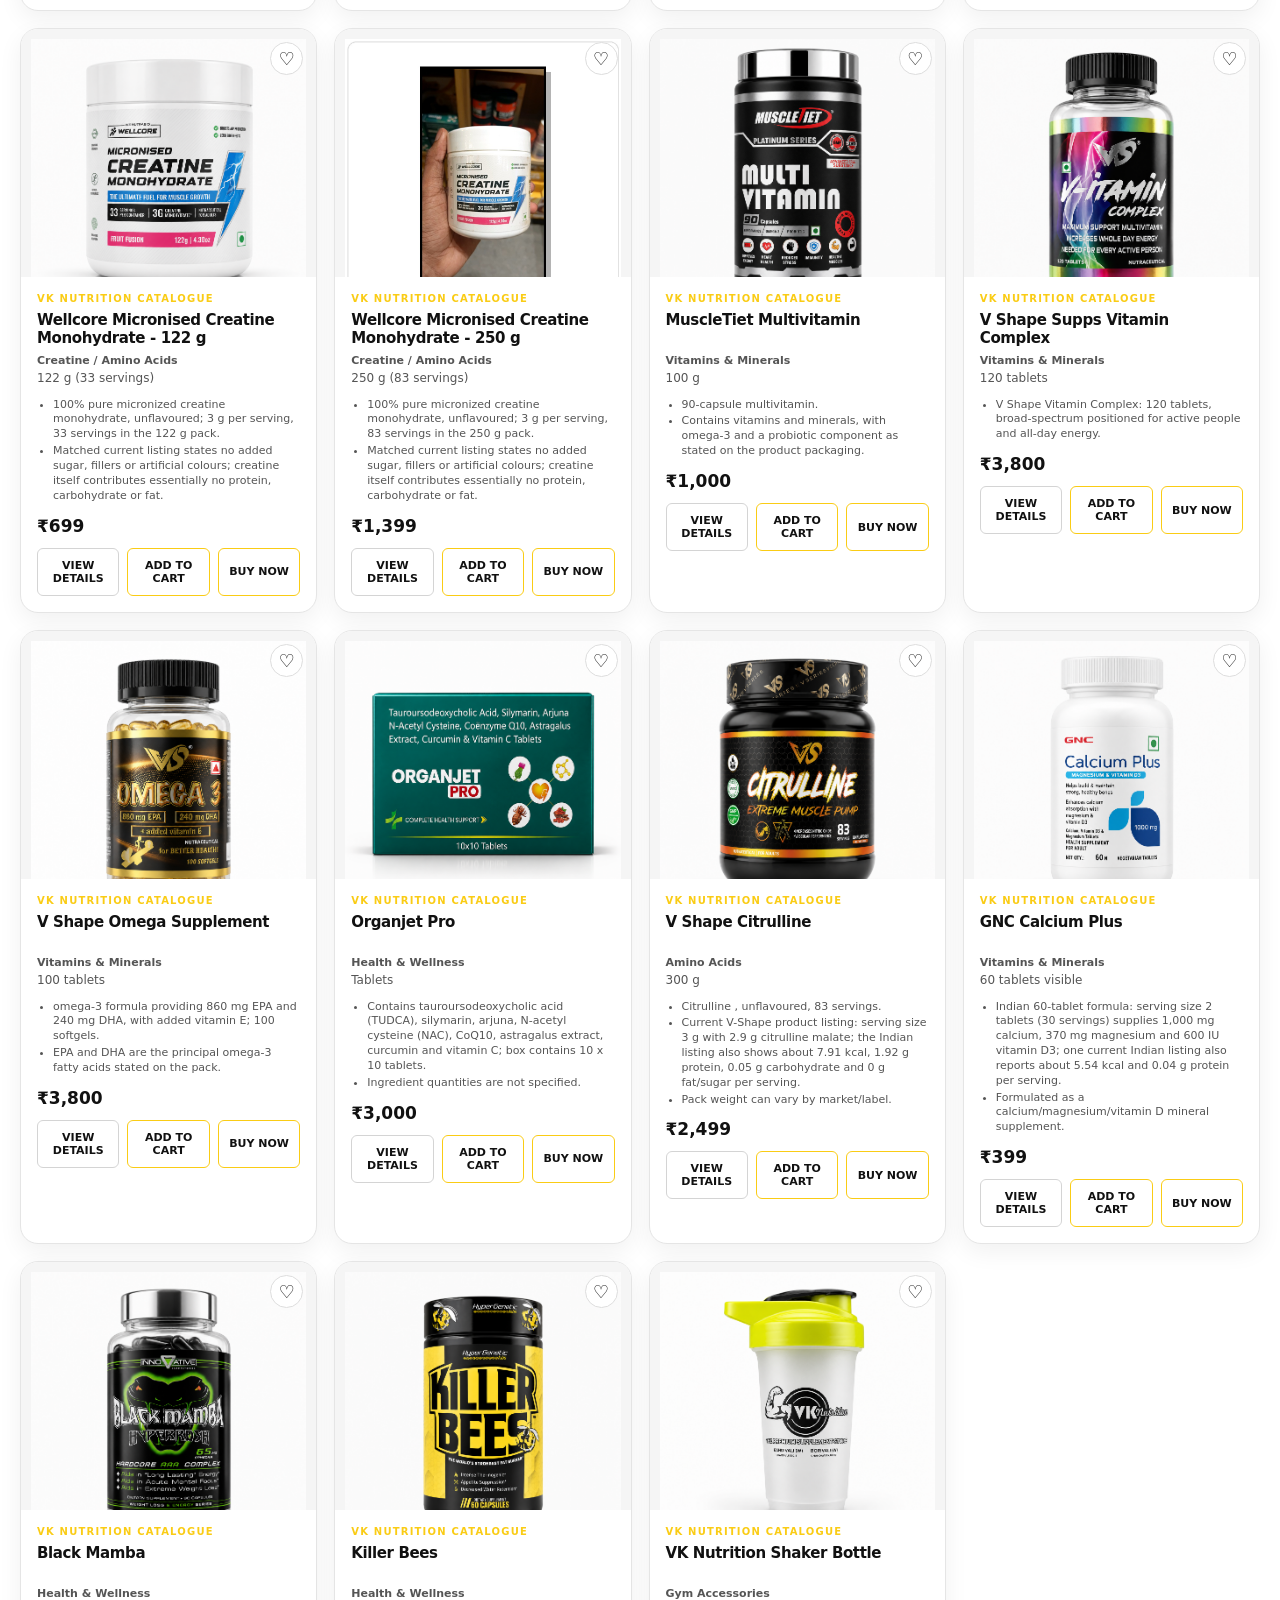
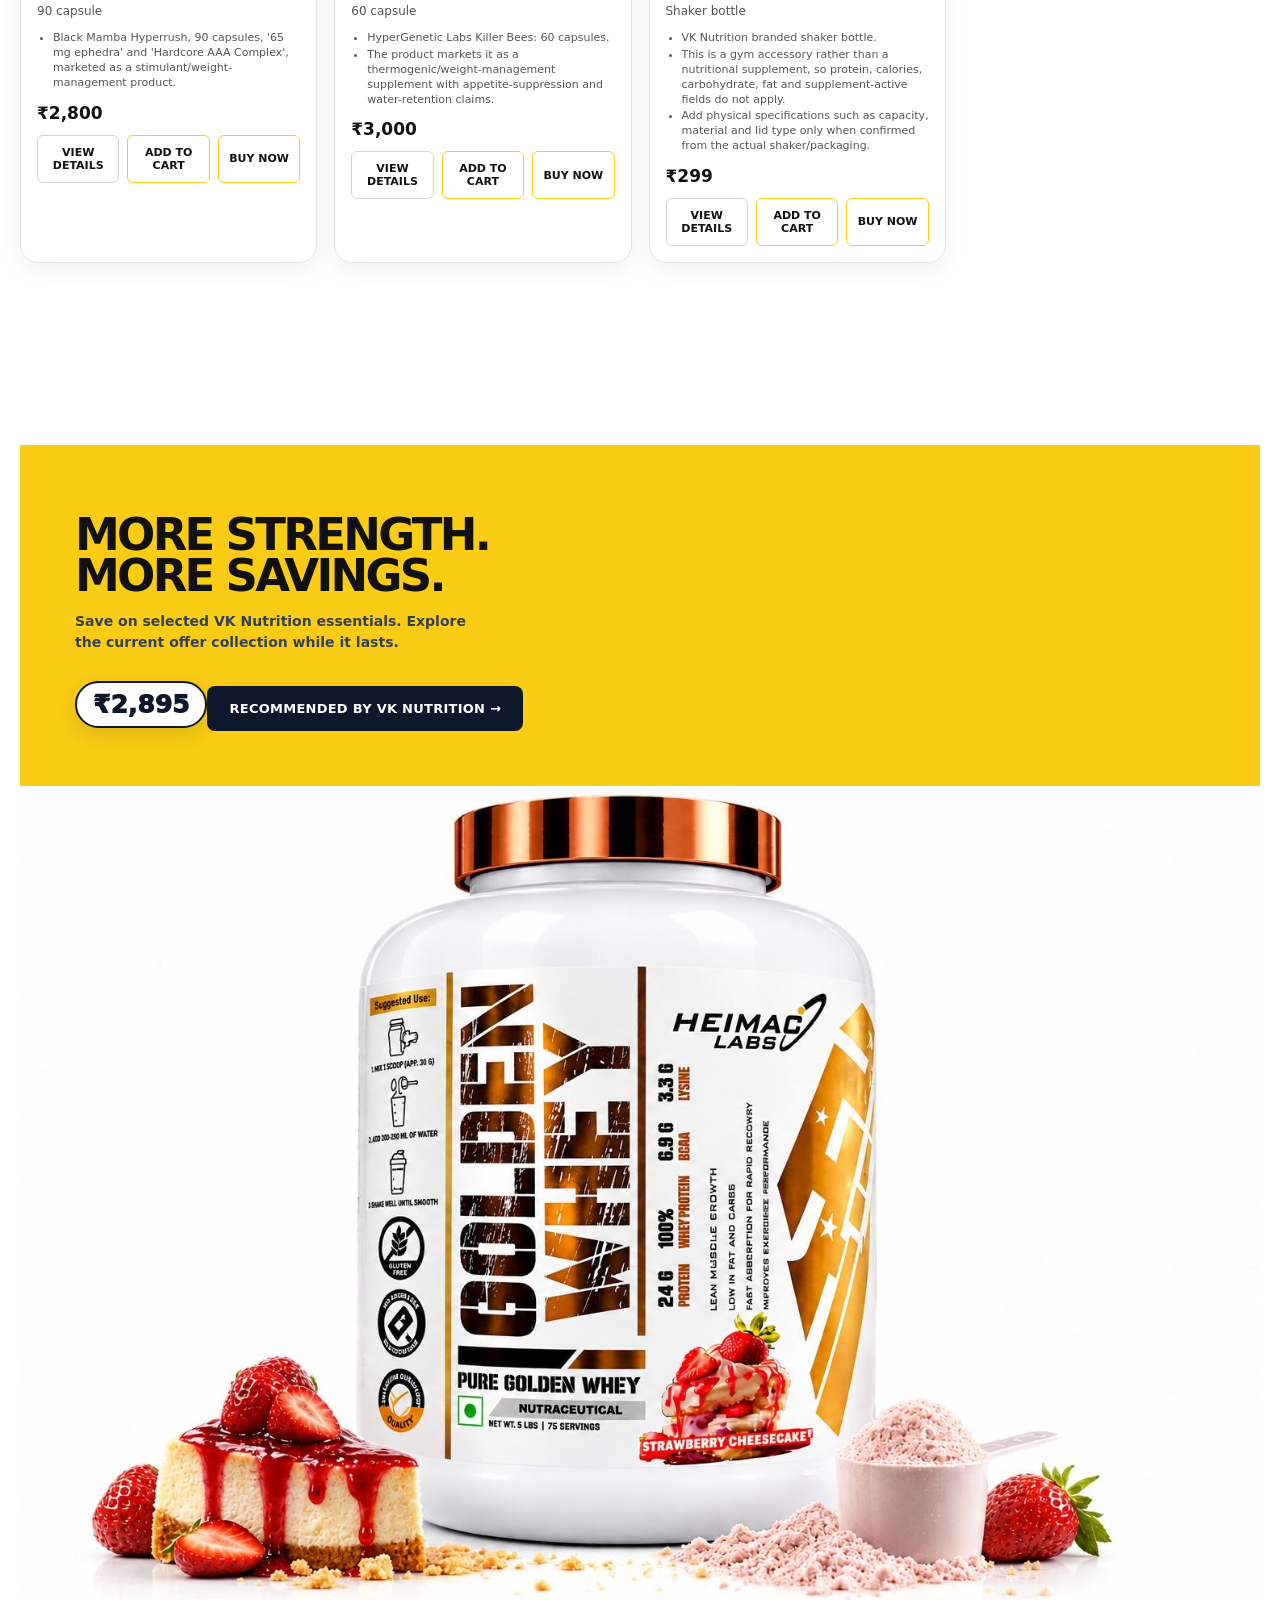
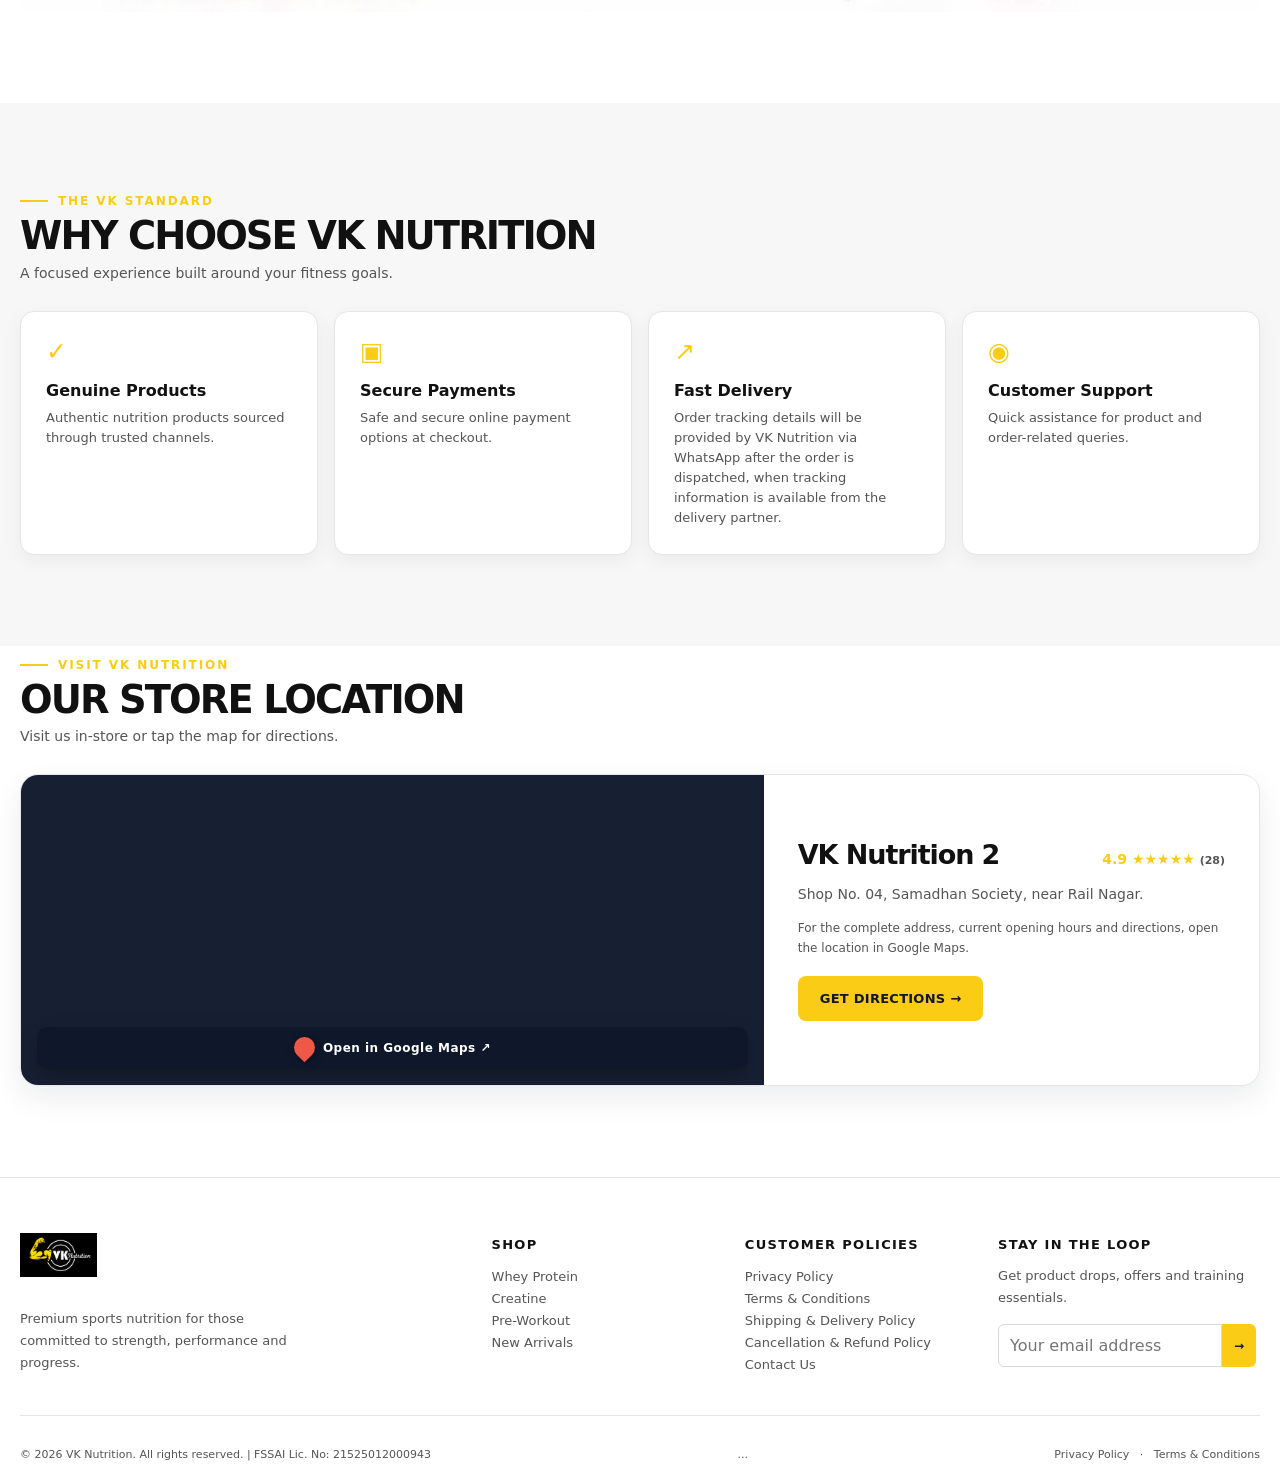
==== commit 014b3481: "Update script.js version in index.html" ====
--- a/index.html
+++ b/index.html
@@ -336,6 +336,6 @@
    <script src="./catalogue-data.js?v=1"></script>
    <script src="./catalogue-loader.js"></script>
 <script src="https://checkout.razorpay.com/v1/checkout.js"></script>
-<script src="./script.js?v=33"></script>
+<script src="./script.js?v=34"></script>
 </body>
 </html>
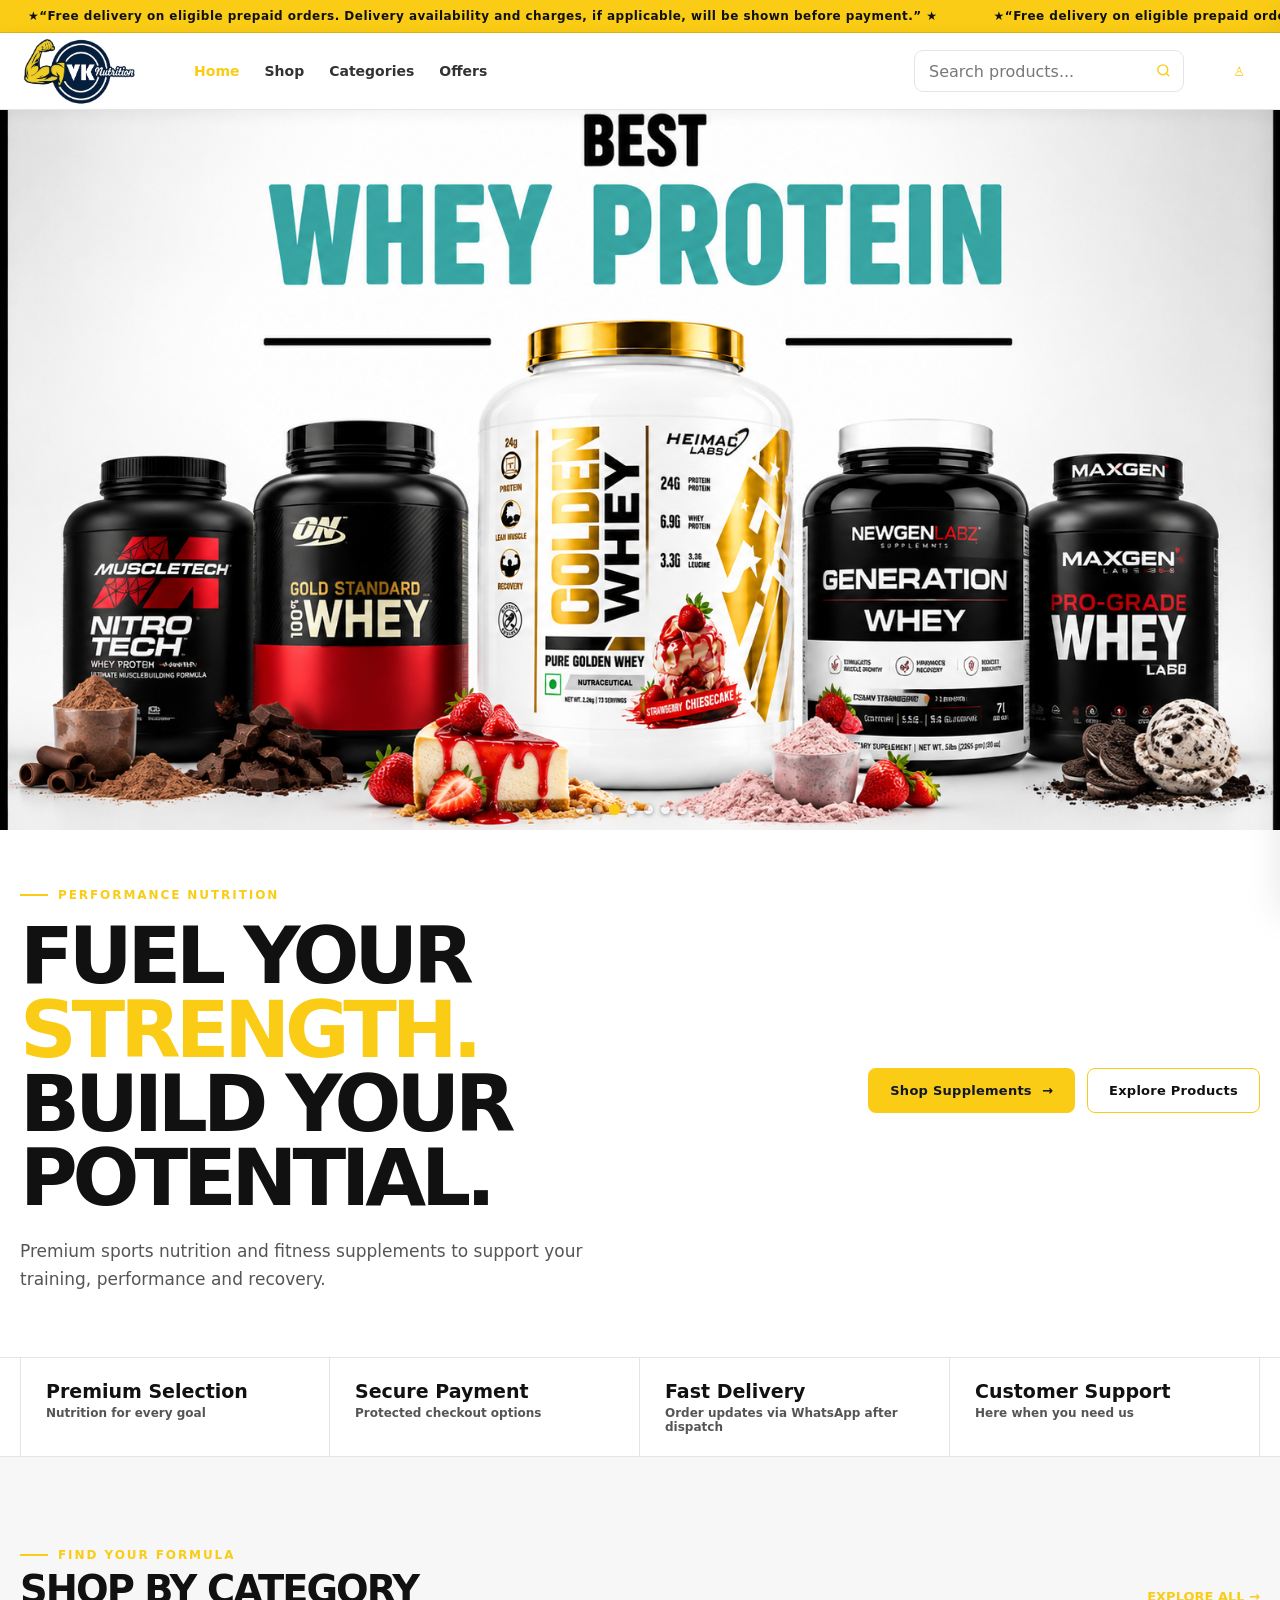
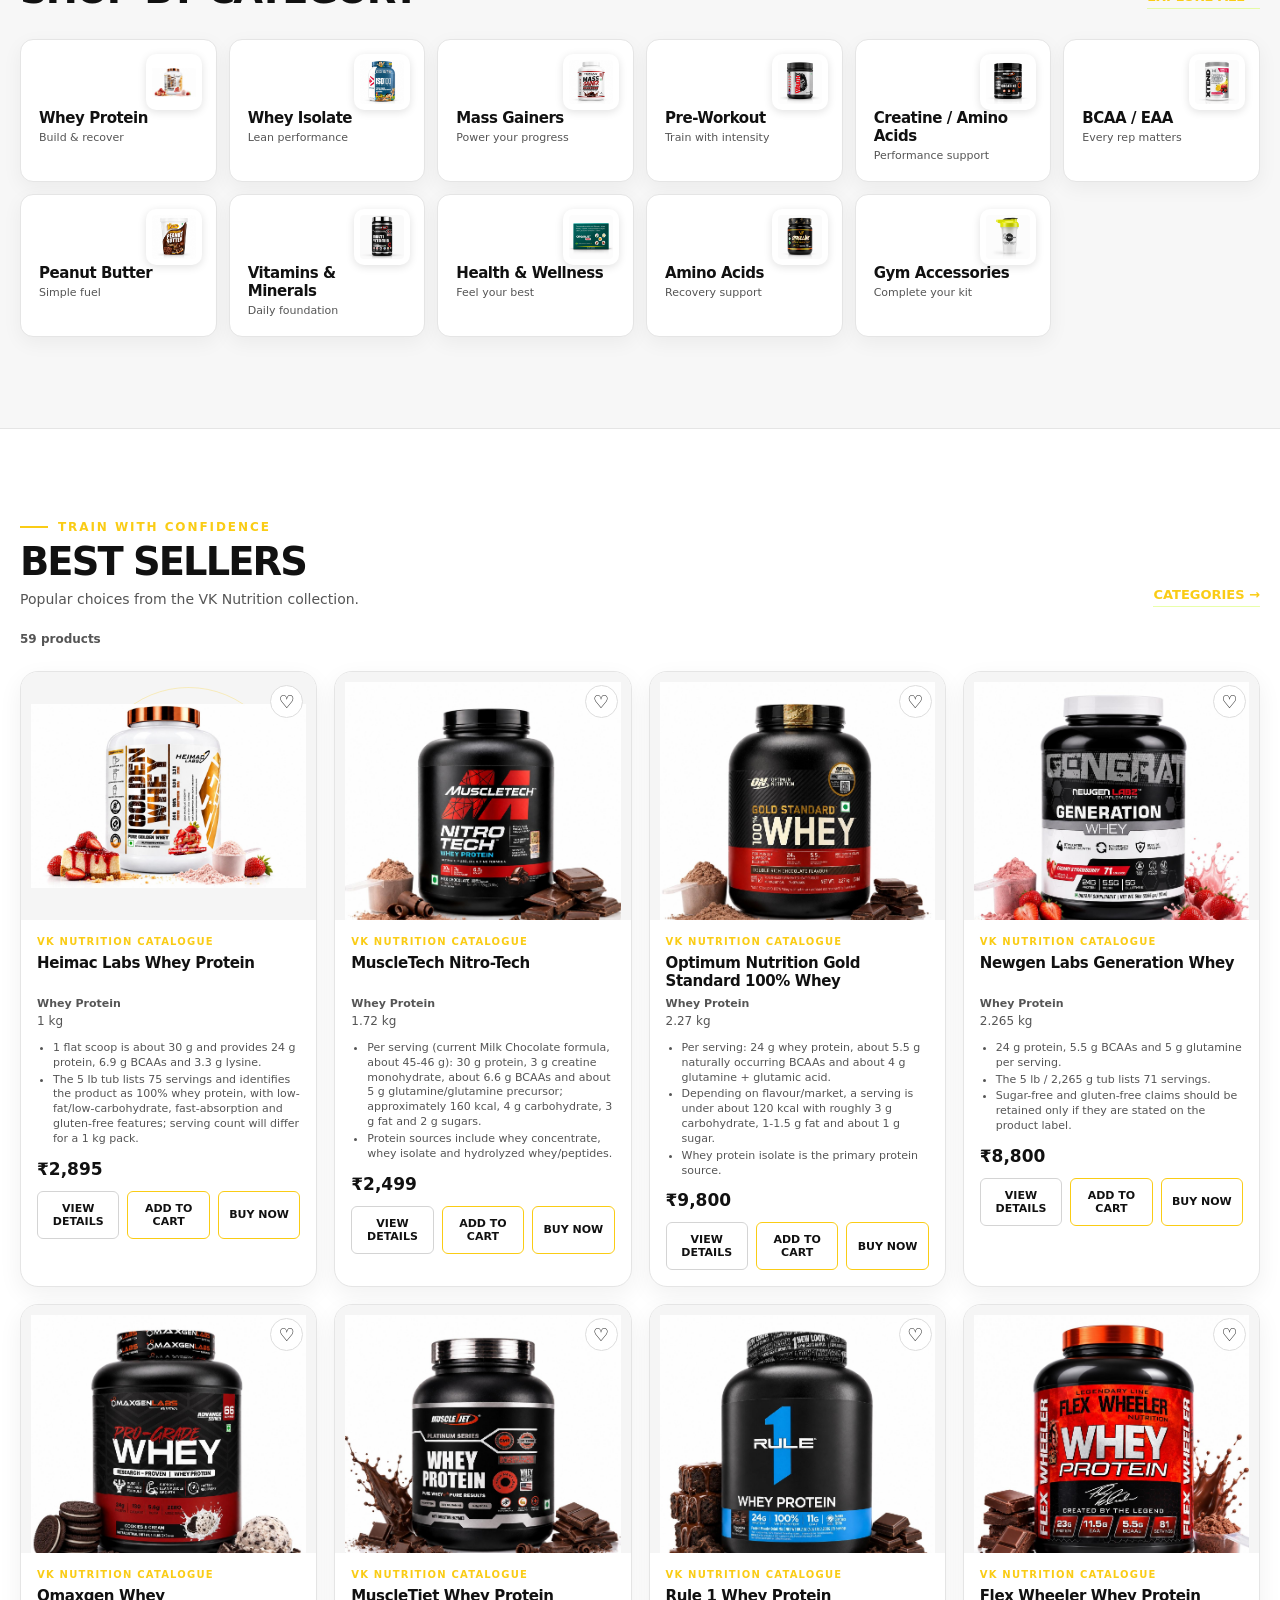
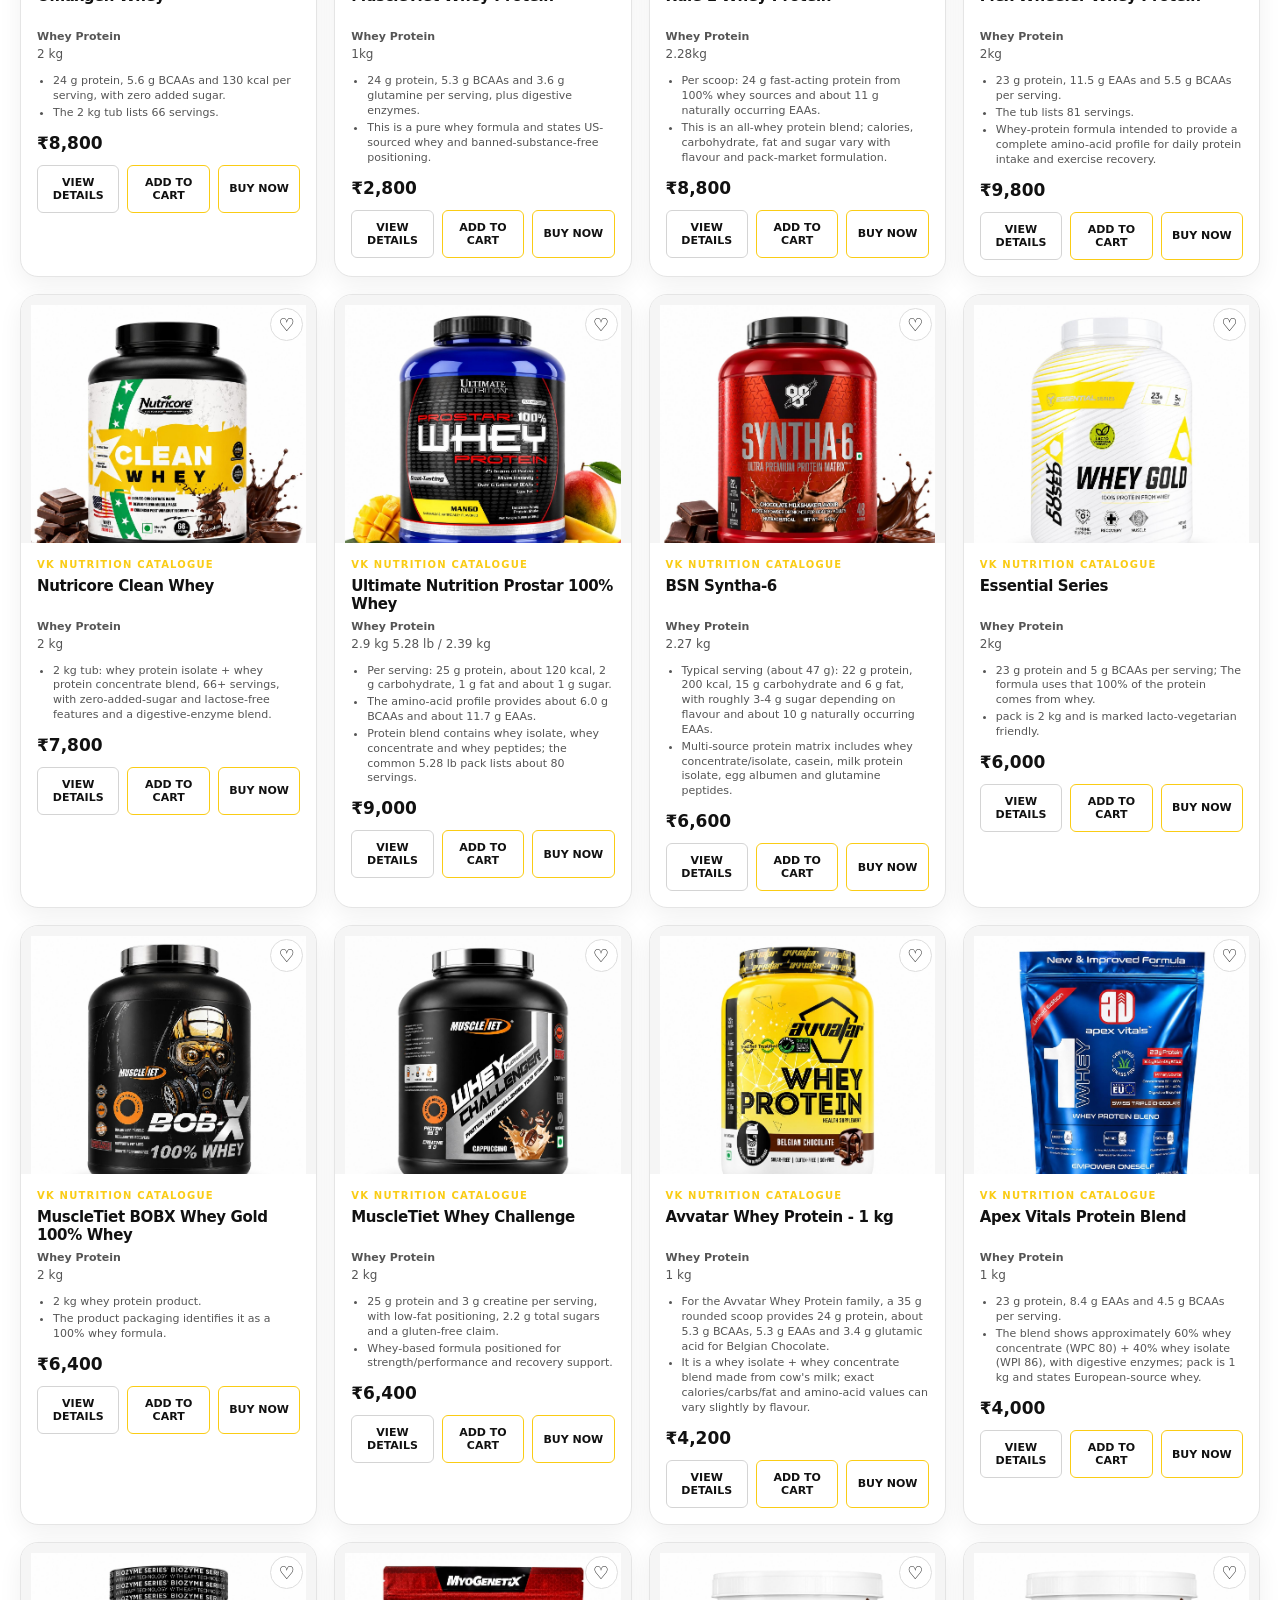
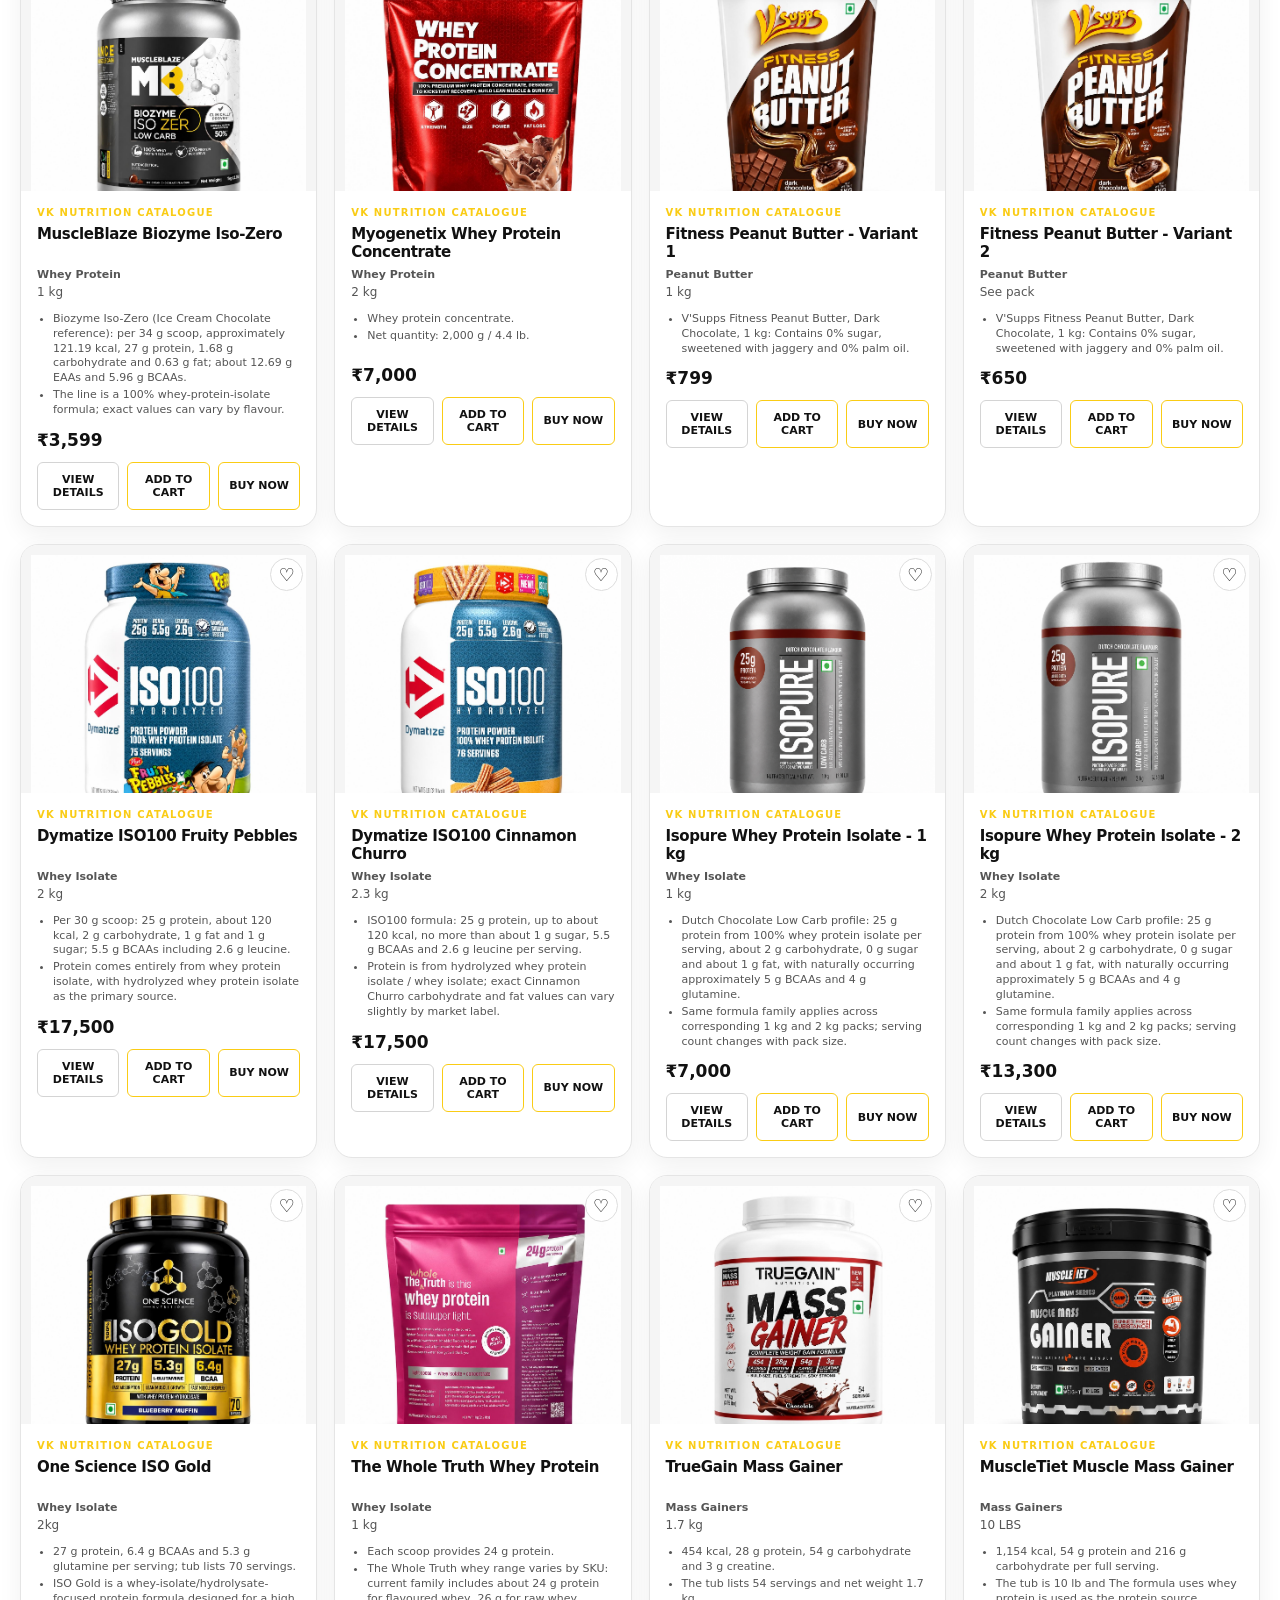
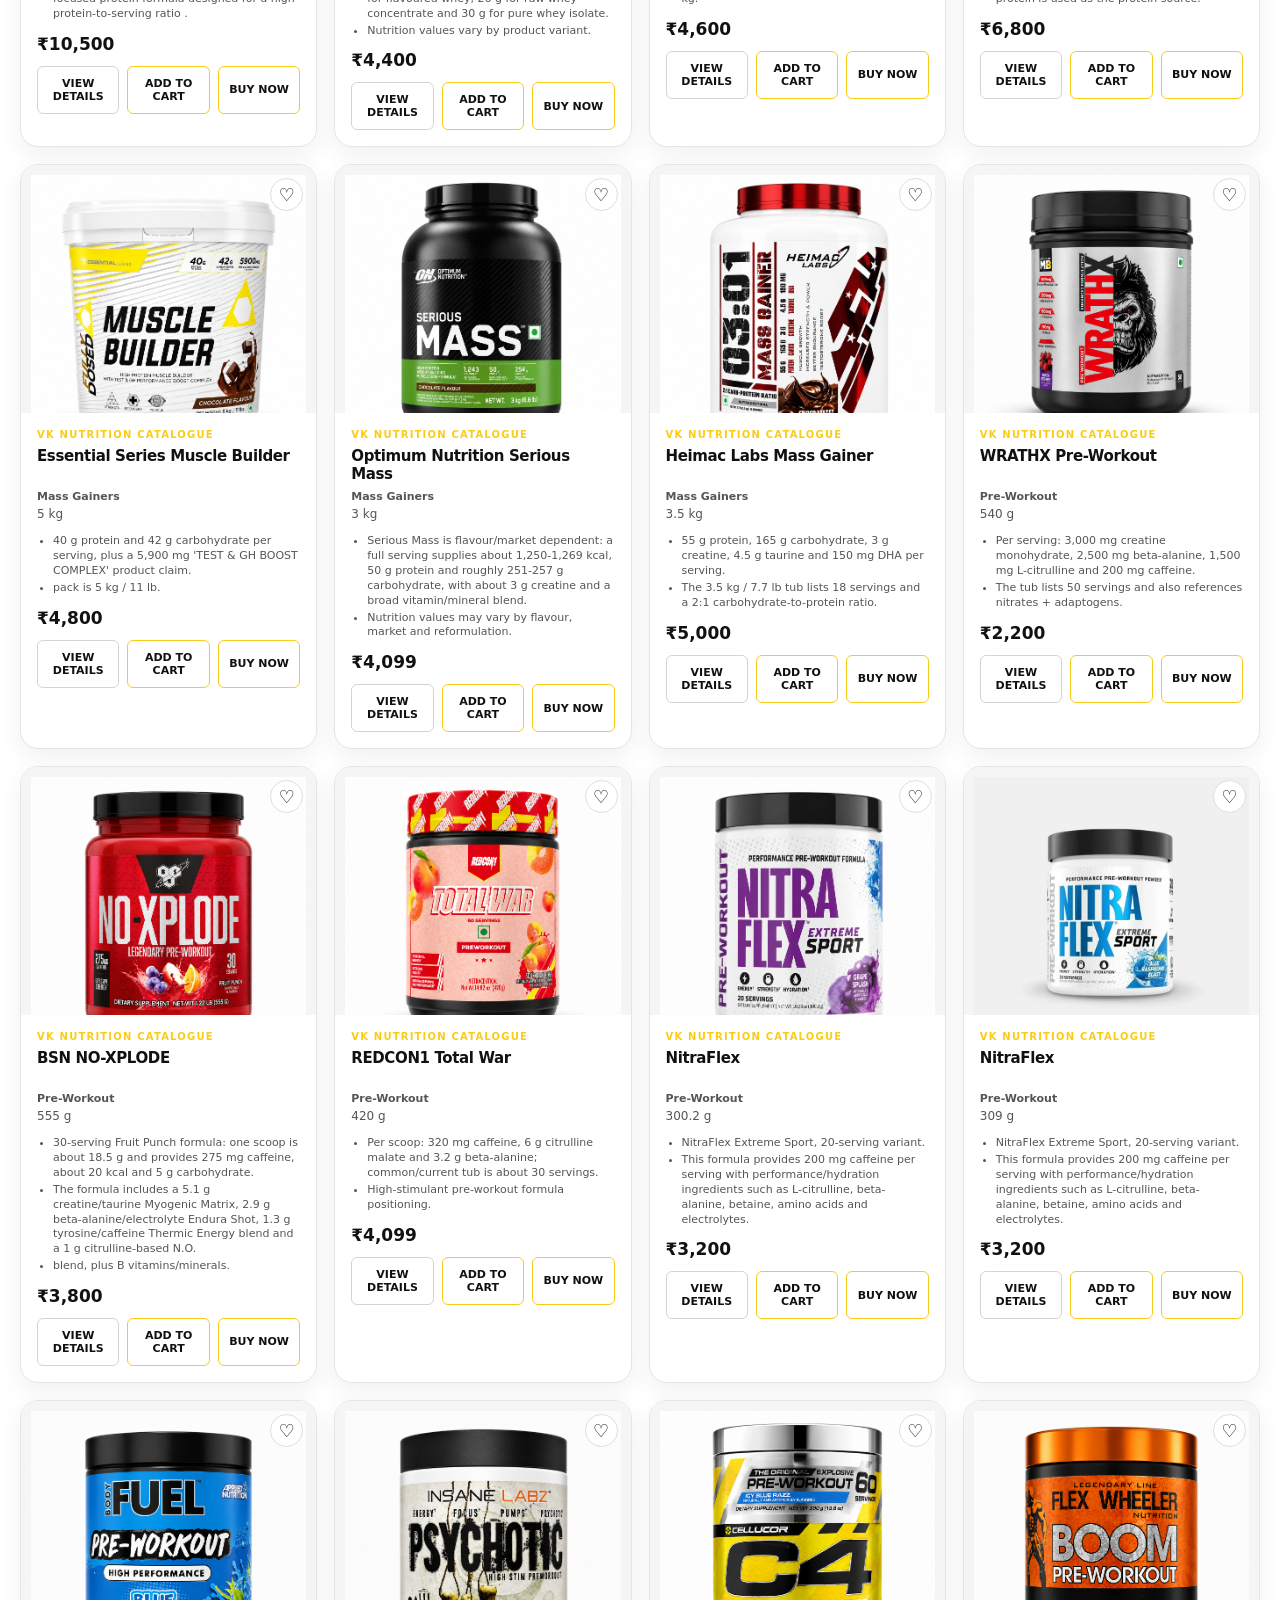
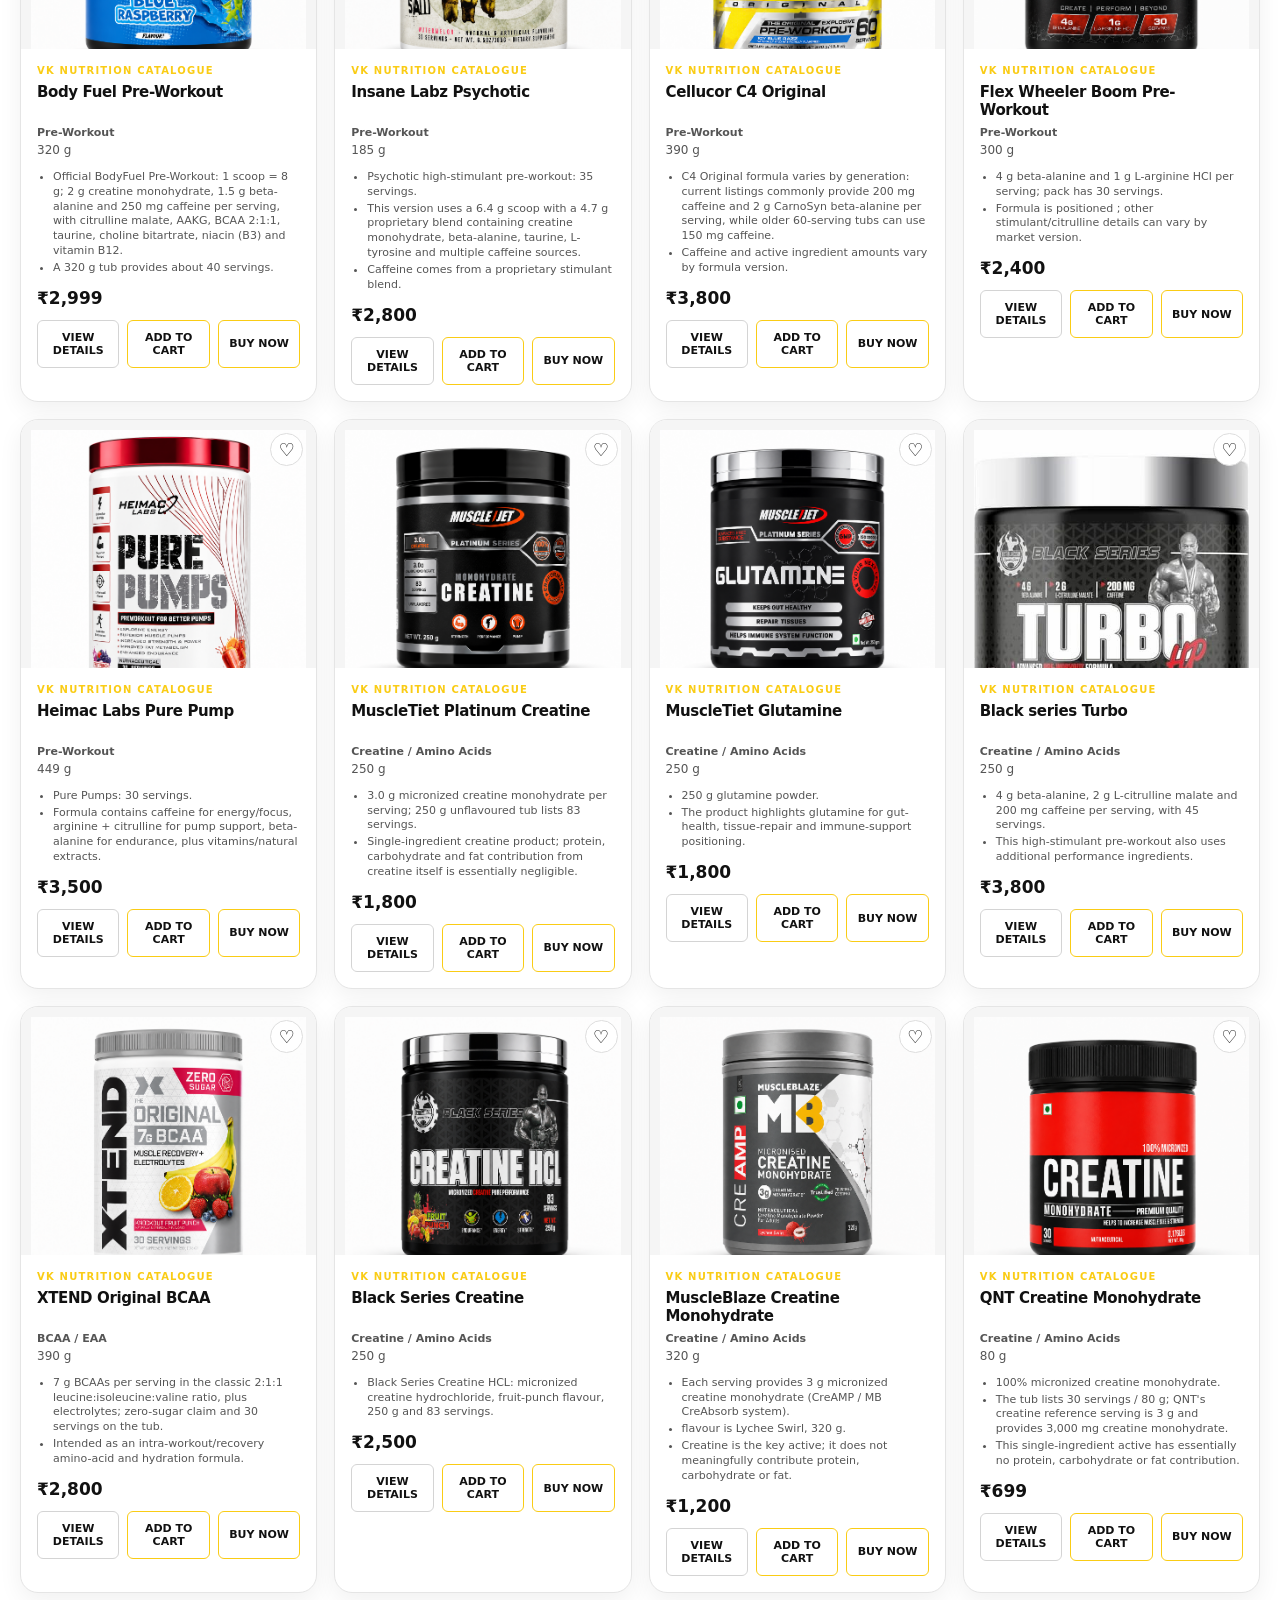
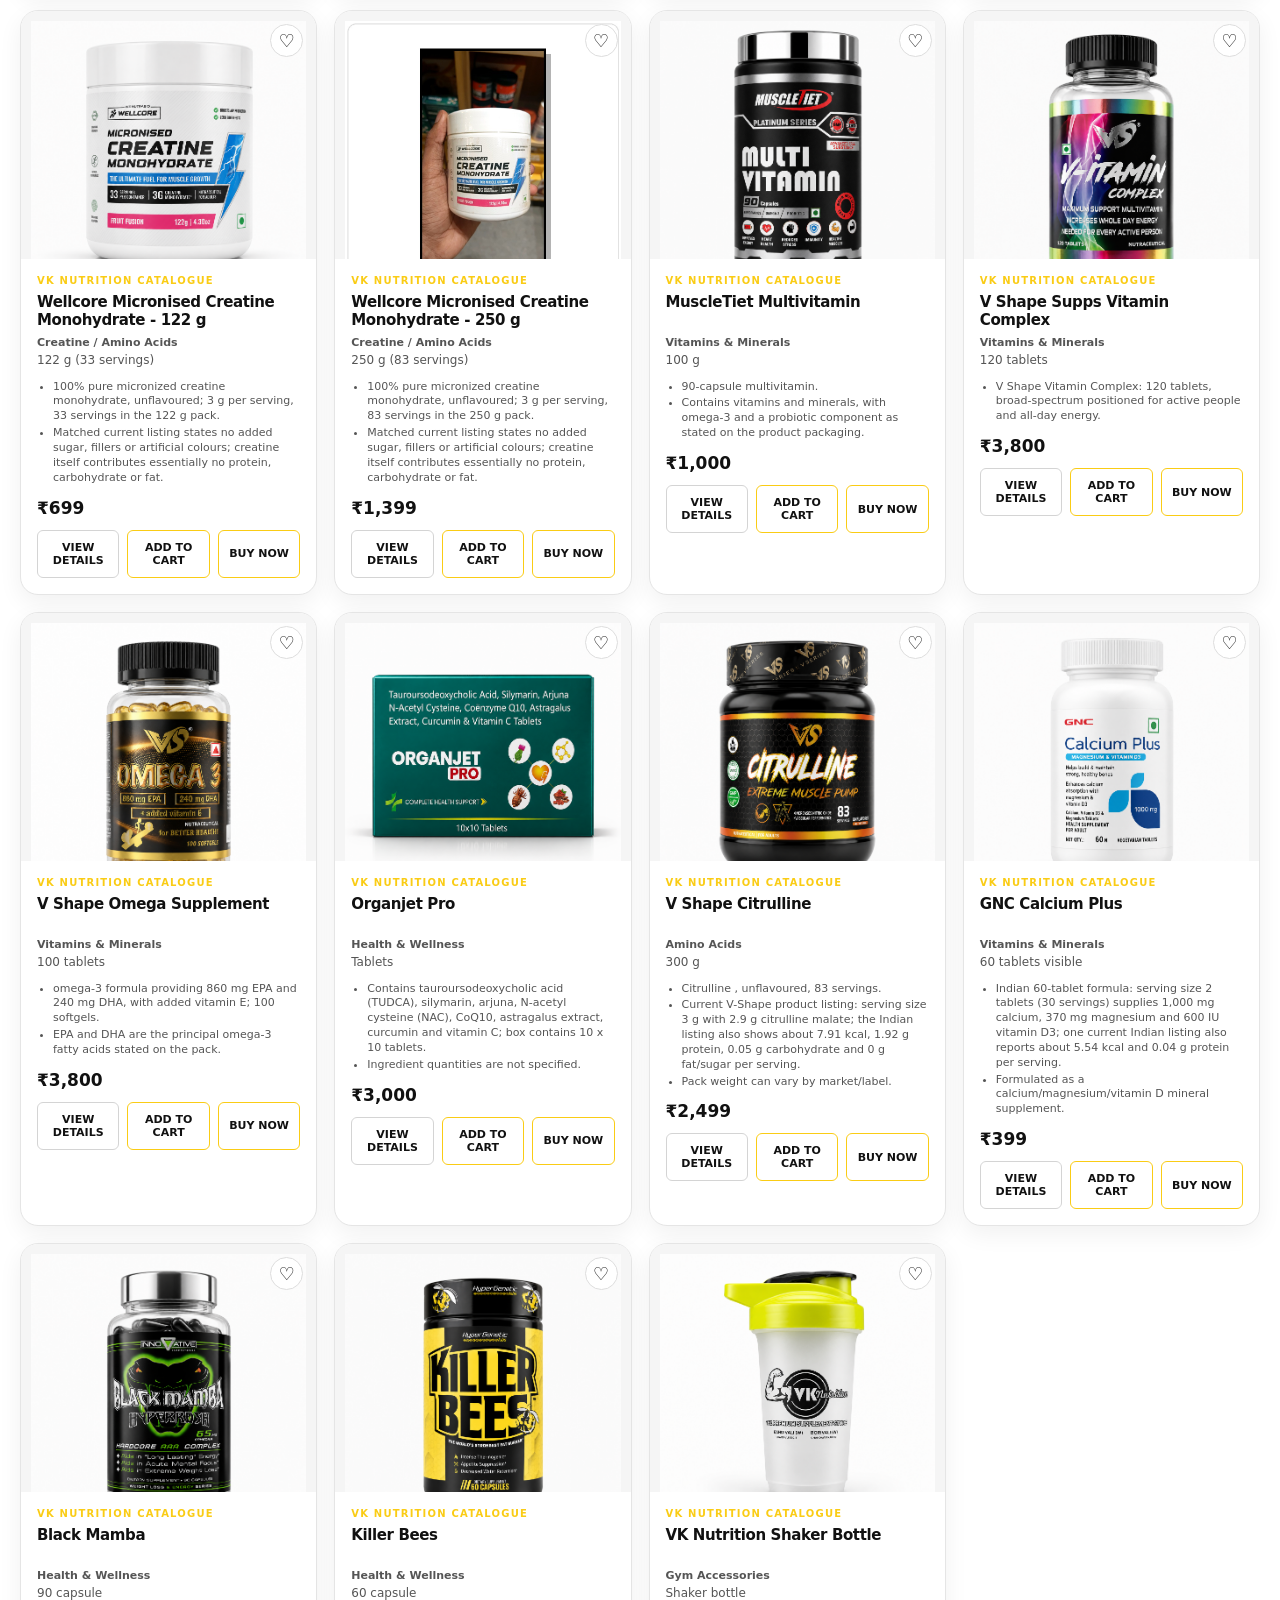
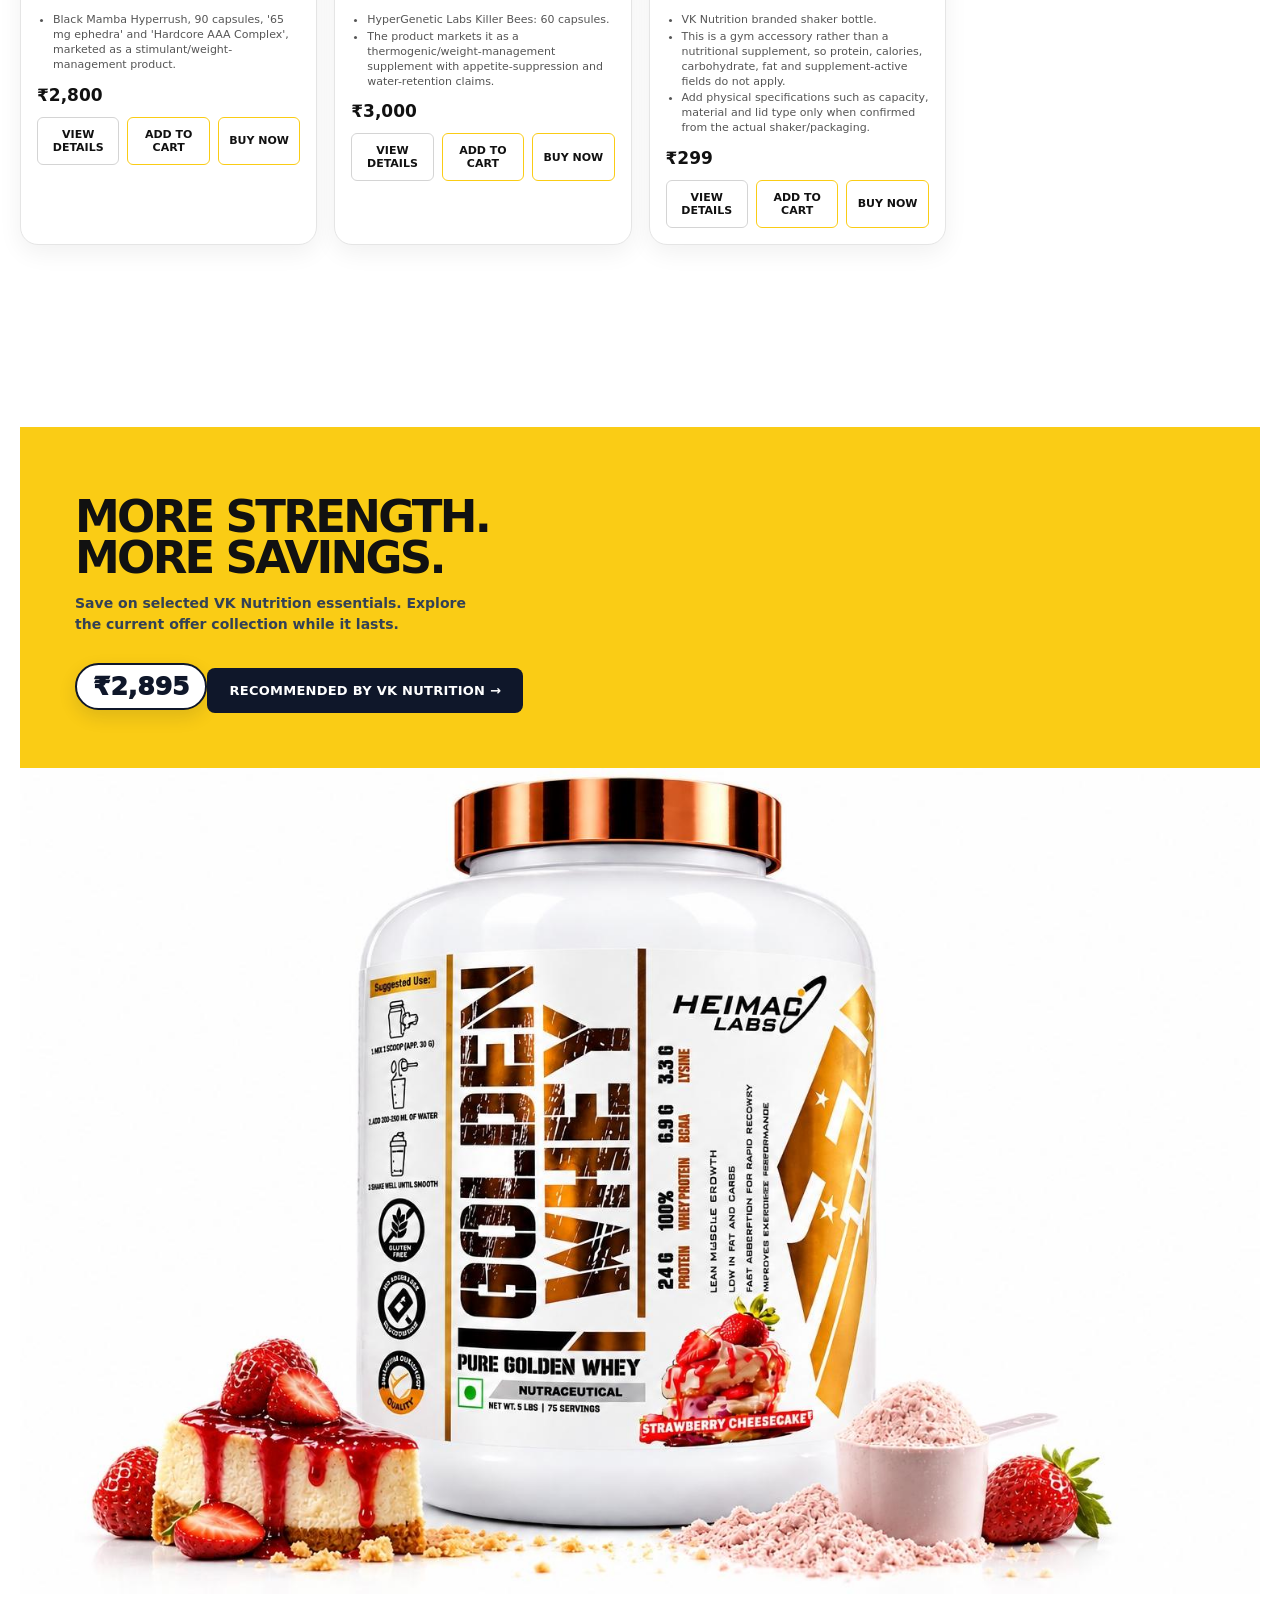
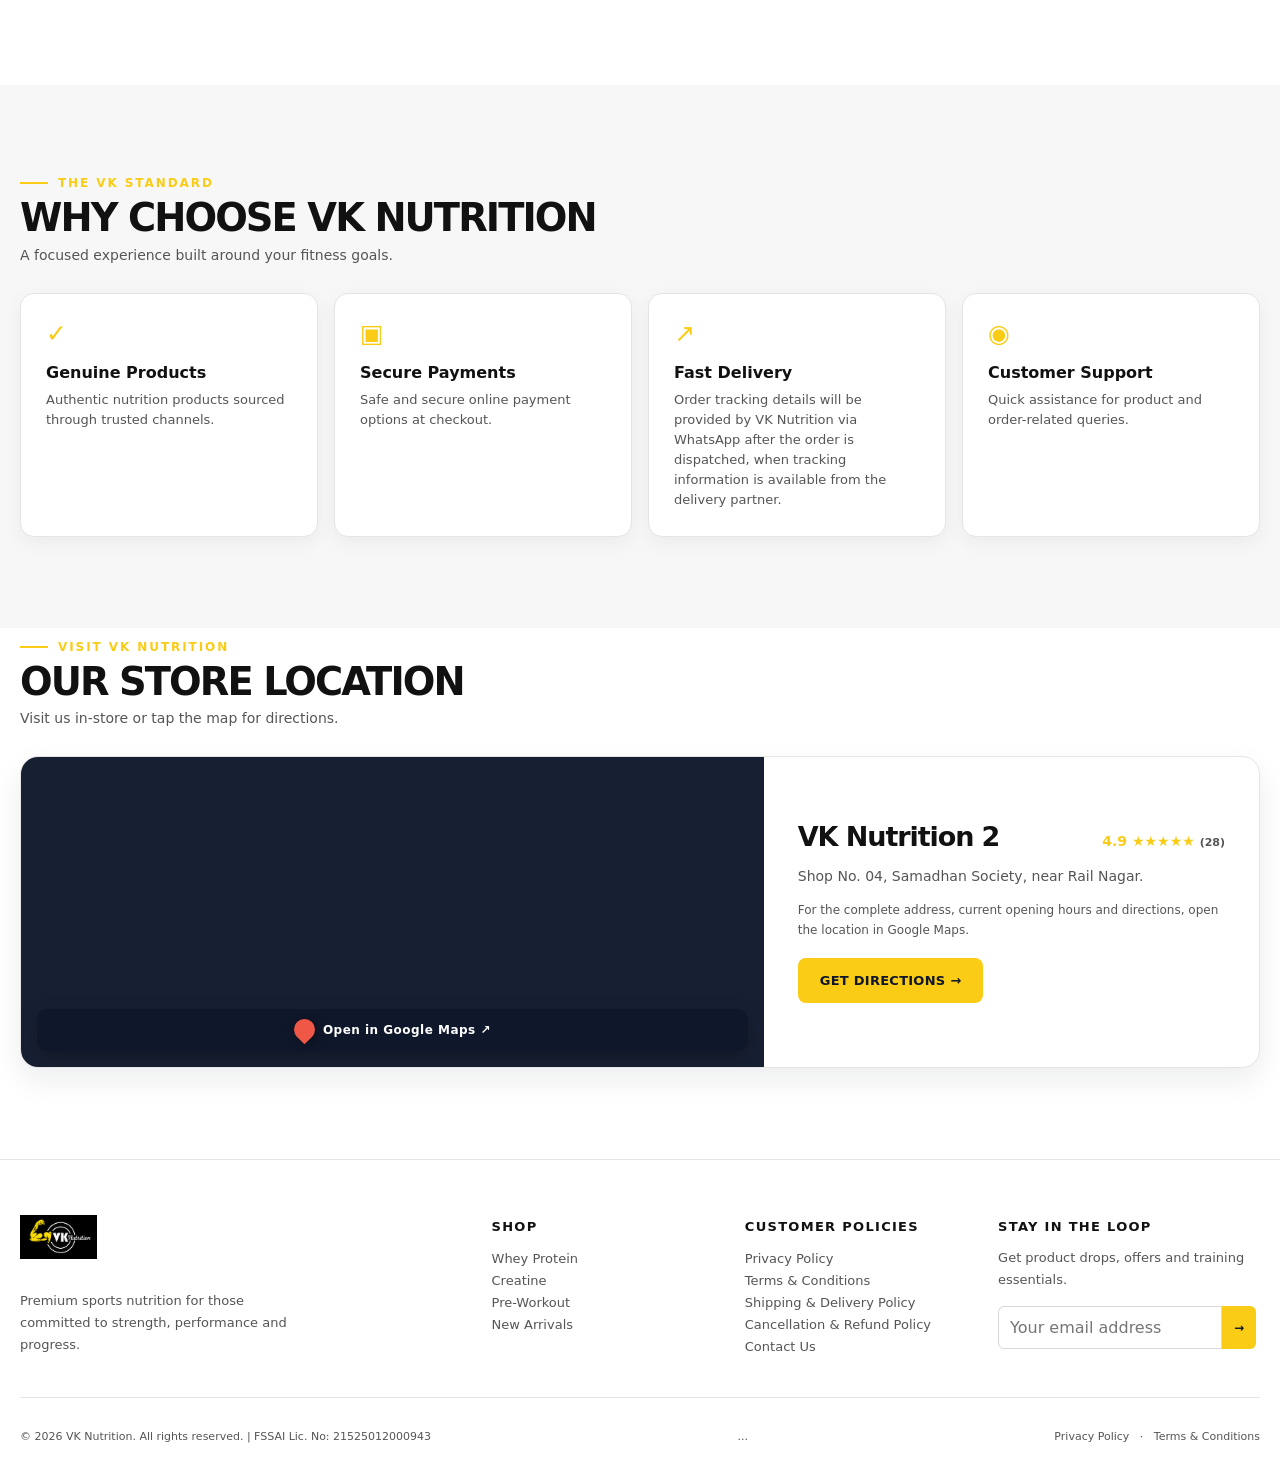
==== commit 0cafd6e5: "Update index.html" ====
--- a/index.html
+++ b/index.html
@@ -117,7 +117,7 @@
          <a class="category" data-category="Whey Isolate" href="#shop"><img class="cat-thumb" src="catalogue-images/catalogue-20.jpg" alt="Whey Isolate"><h3>Whey Isolate</h3><p>Lean performance</p></a>
          <a class="category" data-category="Mass Gainers" href="#shop"><img class="cat-thumb" src="catalogue-images/catalogue-26.jpg" alt="Mass Gainers"><h3>Mass Gainers</h3><p>Power your progress</p></a>
          <a class="category" data-category="Pre-Workout" href="#shop"><img class="cat-thumb" src="catalogue-images/catalogue-31.png" alt="Pre-Workout"><h3>Pre-Workout</h3><p>Train with intensity</p></a>
-         <a class="category" data-category="Creatine / Amino Acids" href="#shop"><img class="cat-thumb" alt=""><span class="cat-icon">◈</span><h3>Creatine / Amino Acids</h3><p>Performance support</p></a>
+        <a class="category" data-category="Creatine / Amino Acids" href="#shop"><img class="cat-thumb" src="catalogue-images/catalogue-41.png" alt="Creatine / Amino Acids"><h3>Creatine / Amino Acids</h3><p>Performance support</p></a>
          <a class="category" data-category="BCAA / EAA" href="#shop"><img class="cat-thumb" src="catalogue-images/catalogue-44.png" alt="BCAA / EAA"><h3>BCAA / EAA</h3><p>Every rep matters</p></a>
          <a class="category" data-category="Peanut Butter" href="#shop"><img class="cat-thumb" src="catalogue-images/catalogue-19.jpg" alt="Peanut Butter"><h3>Peanut Butter</h3><p>Simple fuel</p></a>
          <a class="category" data-category="Vitamins & Minerals" href="#shop"><img class="cat-thumb" src="catalogue-images/catalogue-50.png" alt="Vitamins & Minerals"><h3>Vitamins & Minerals</h3><p>Daily foundation</p></a>
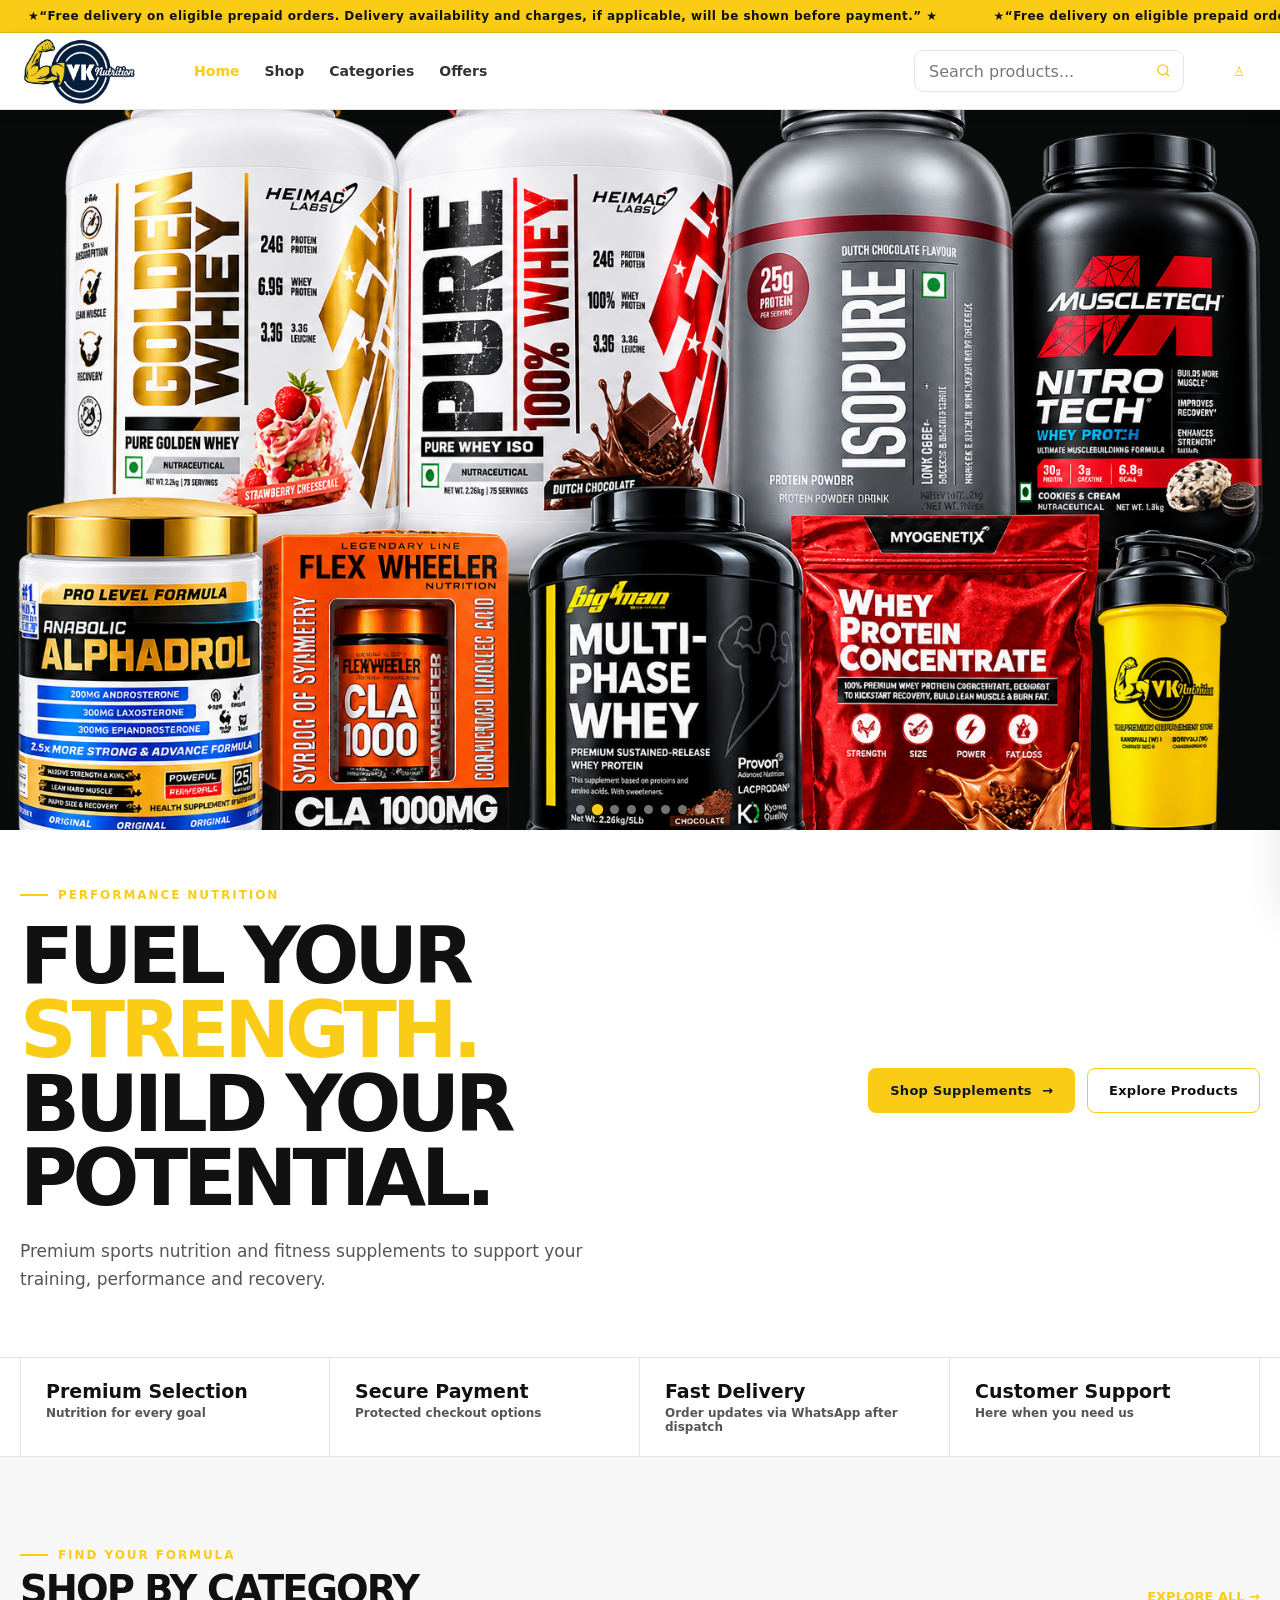
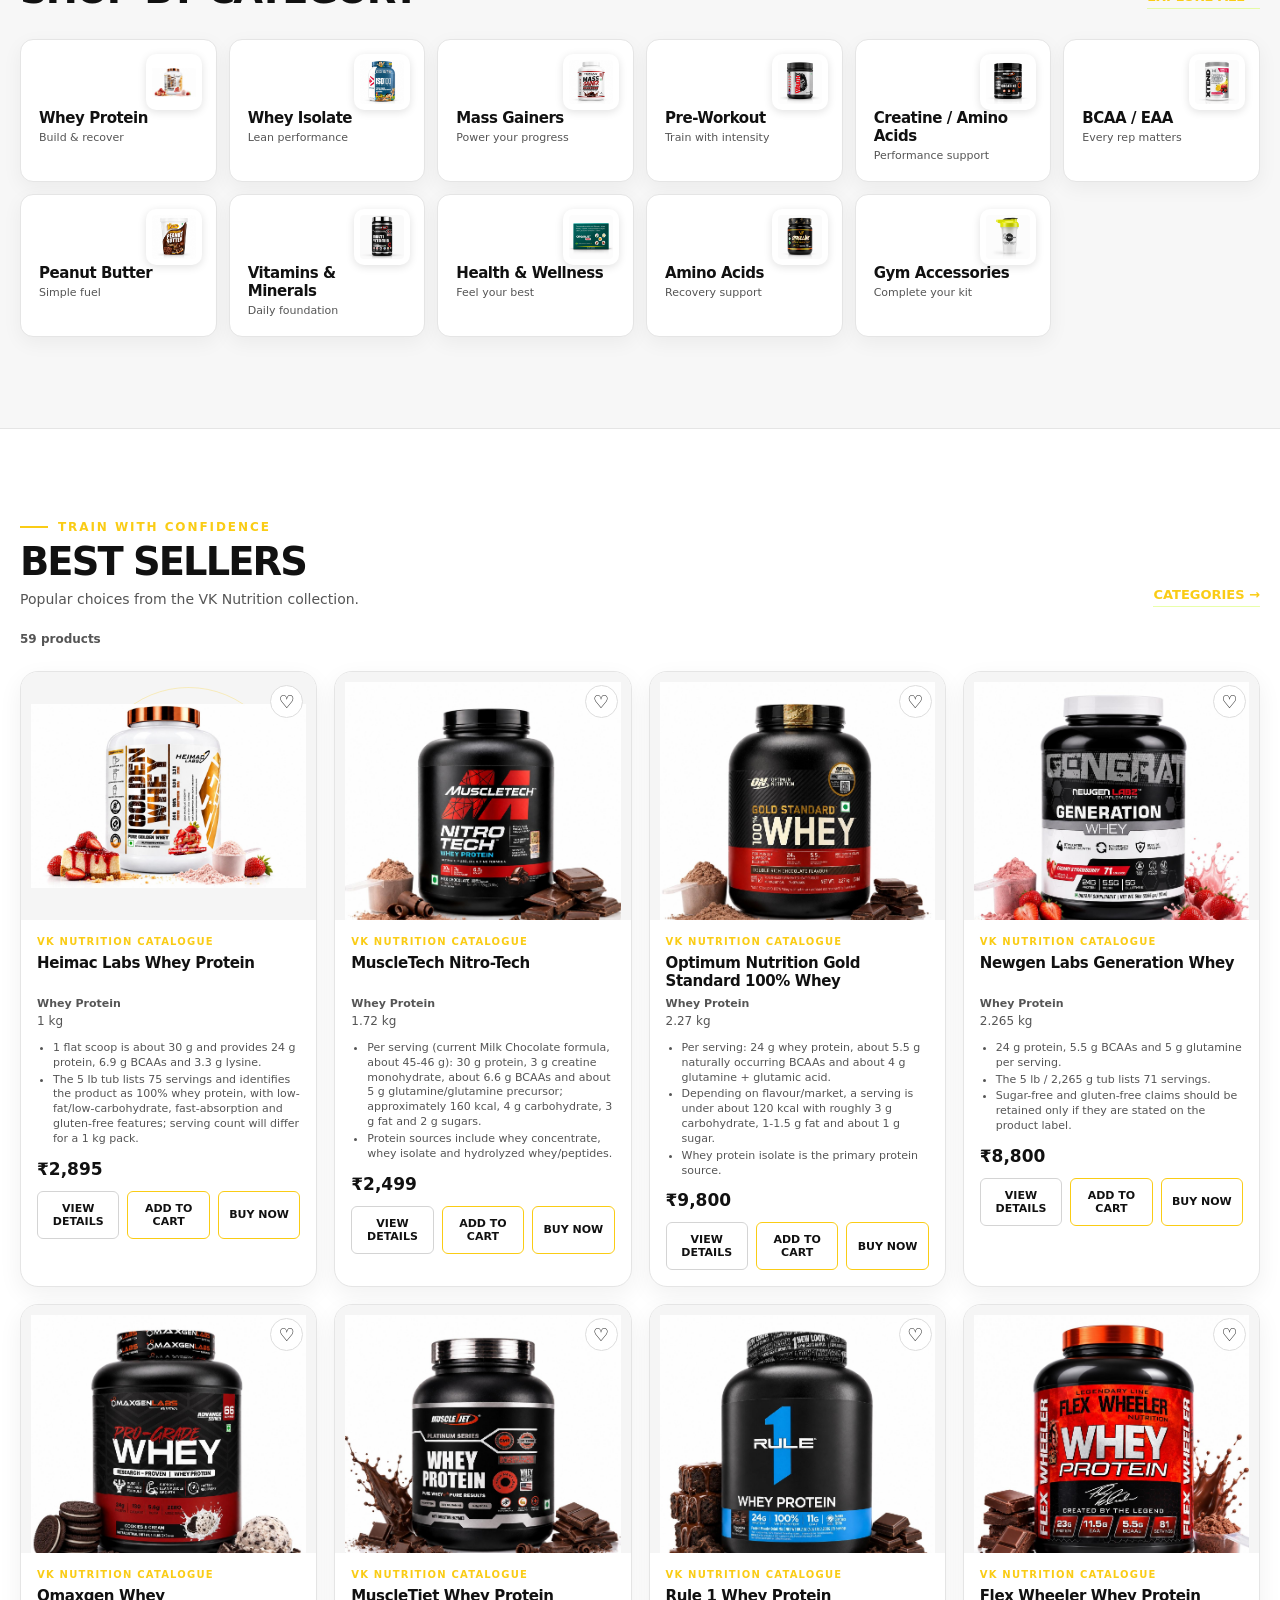
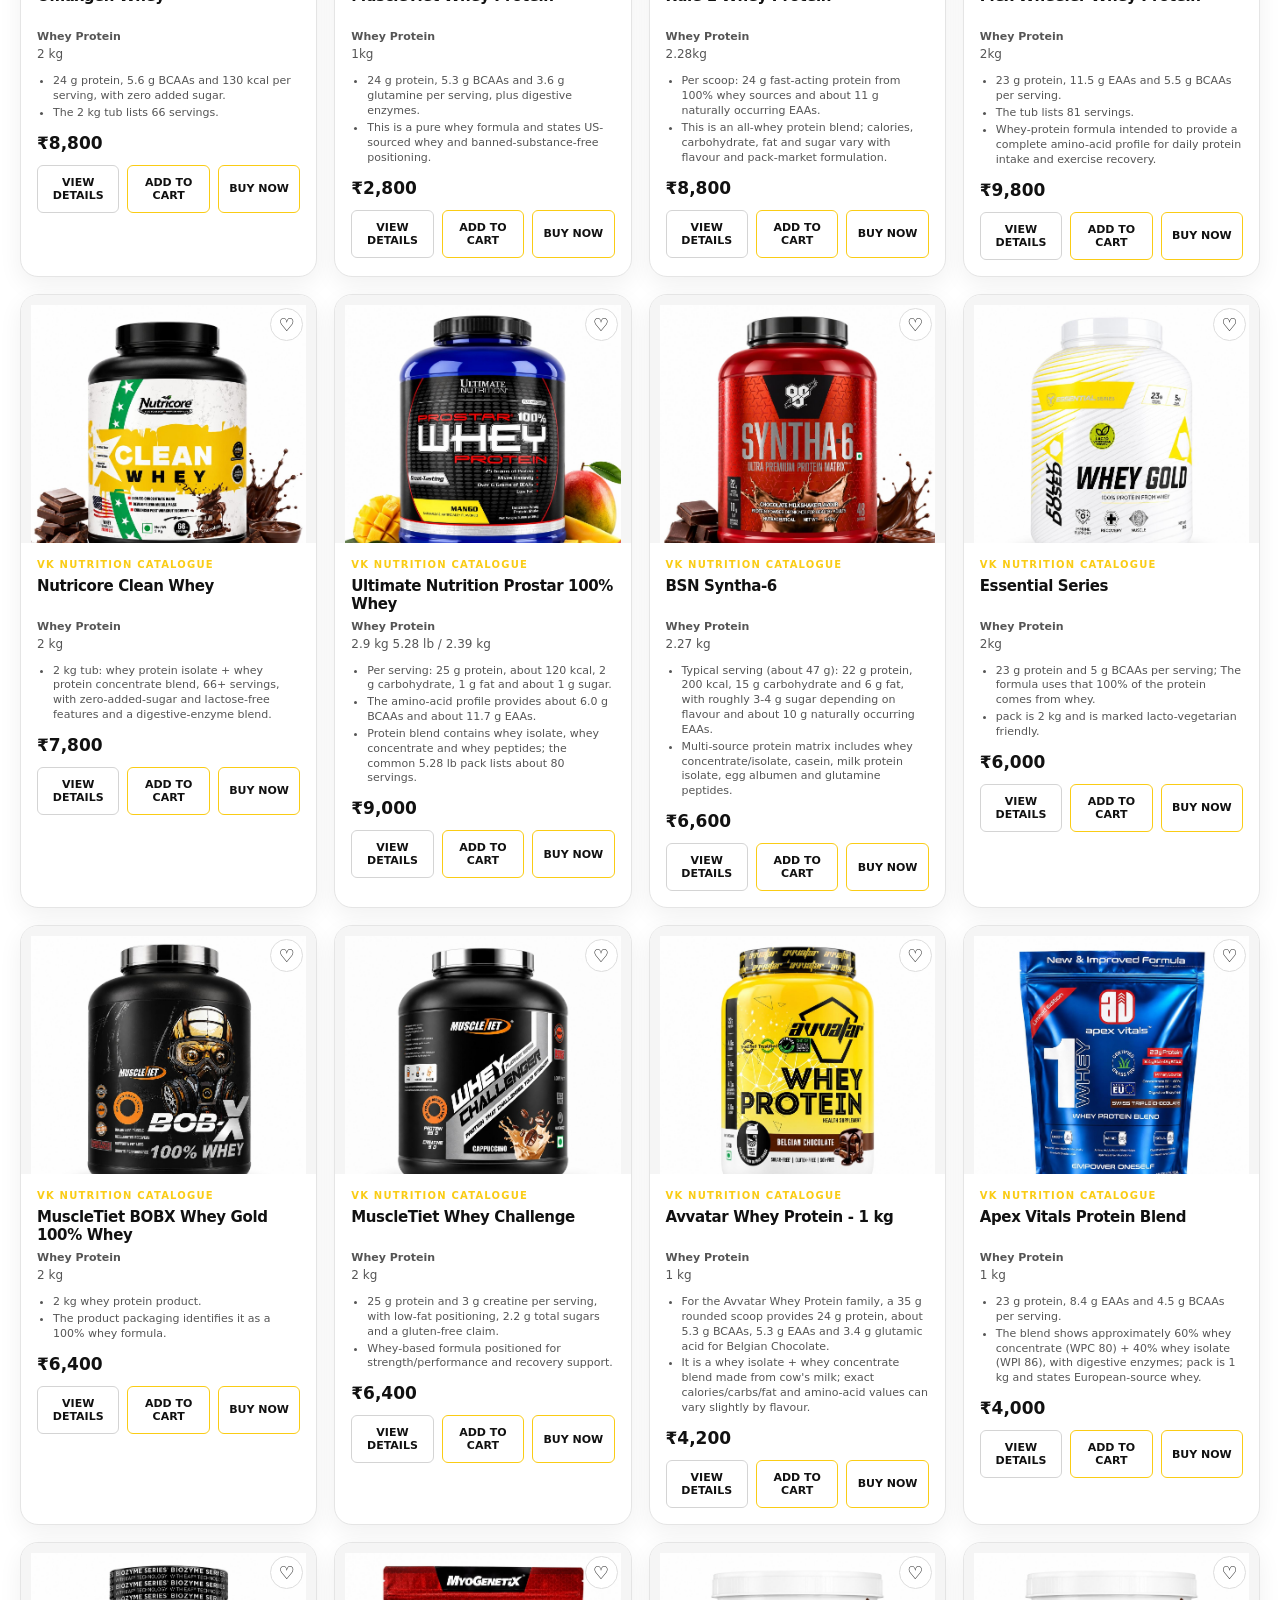
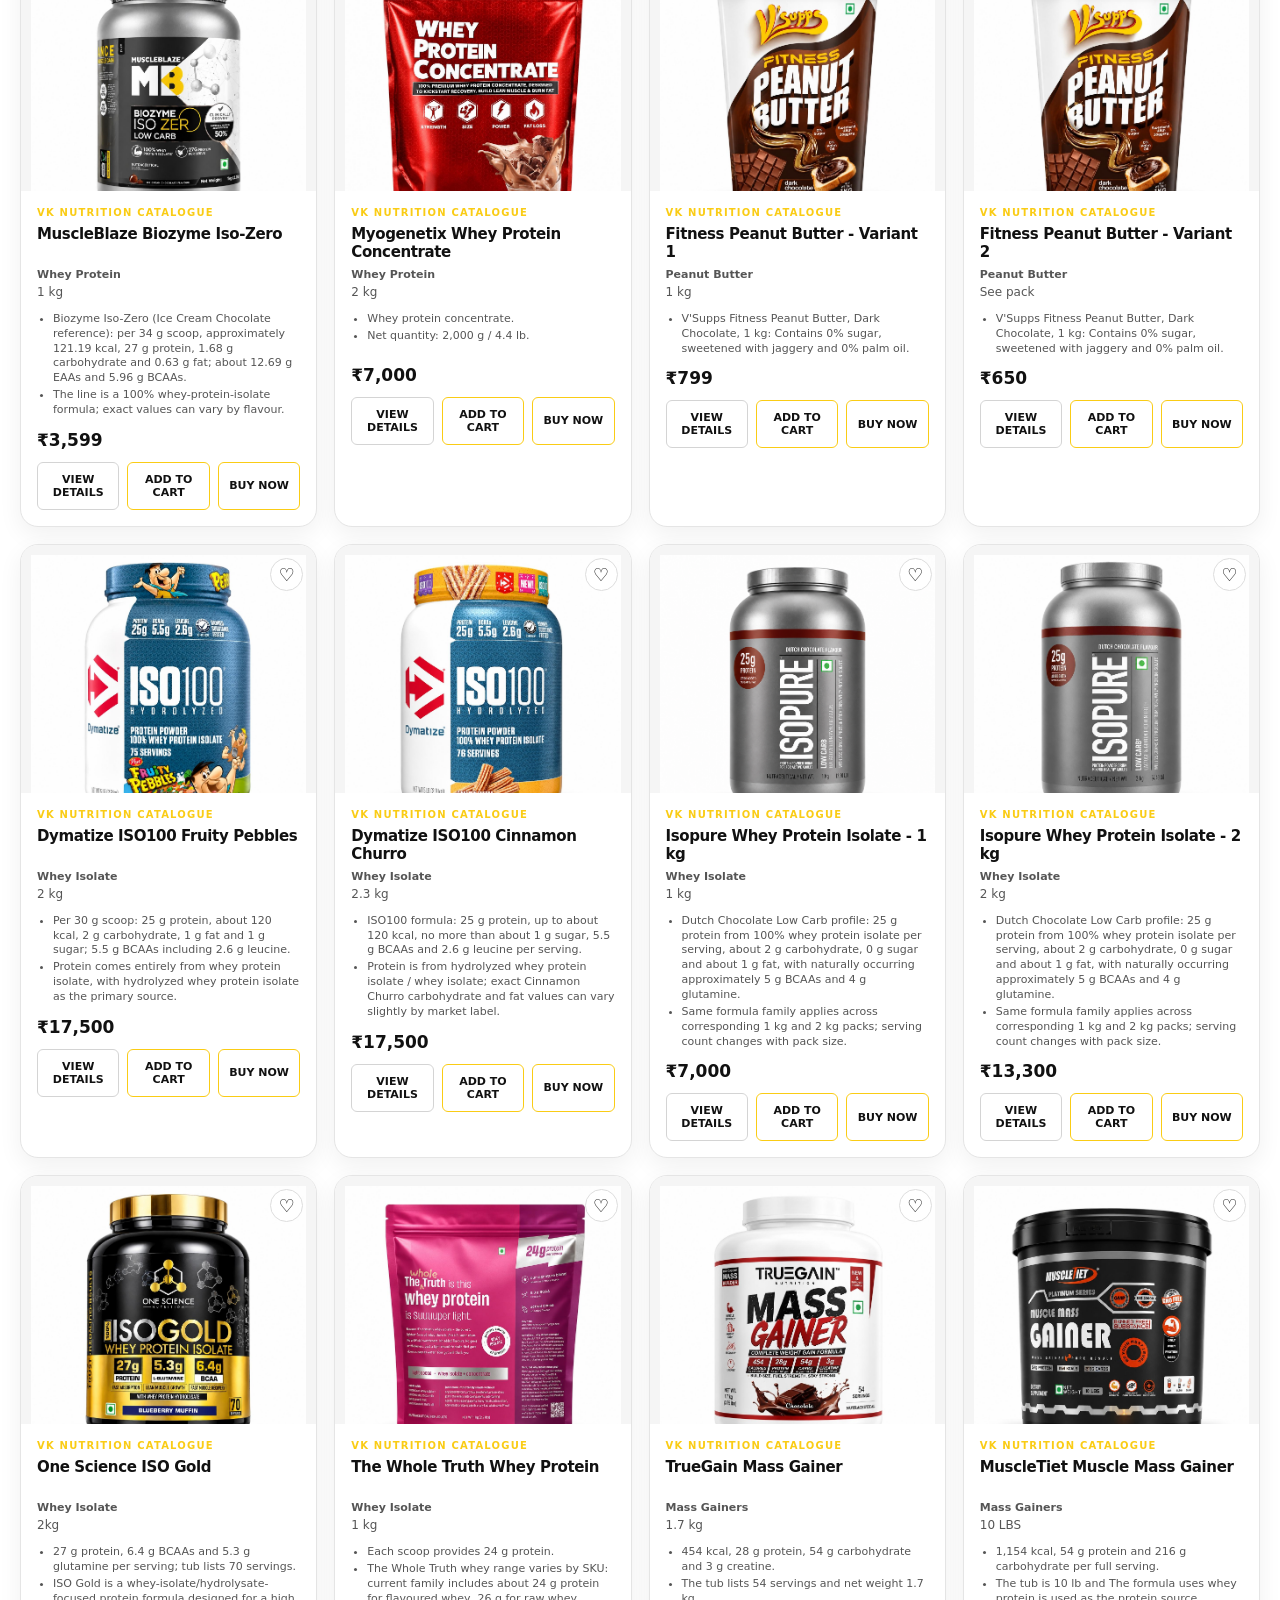
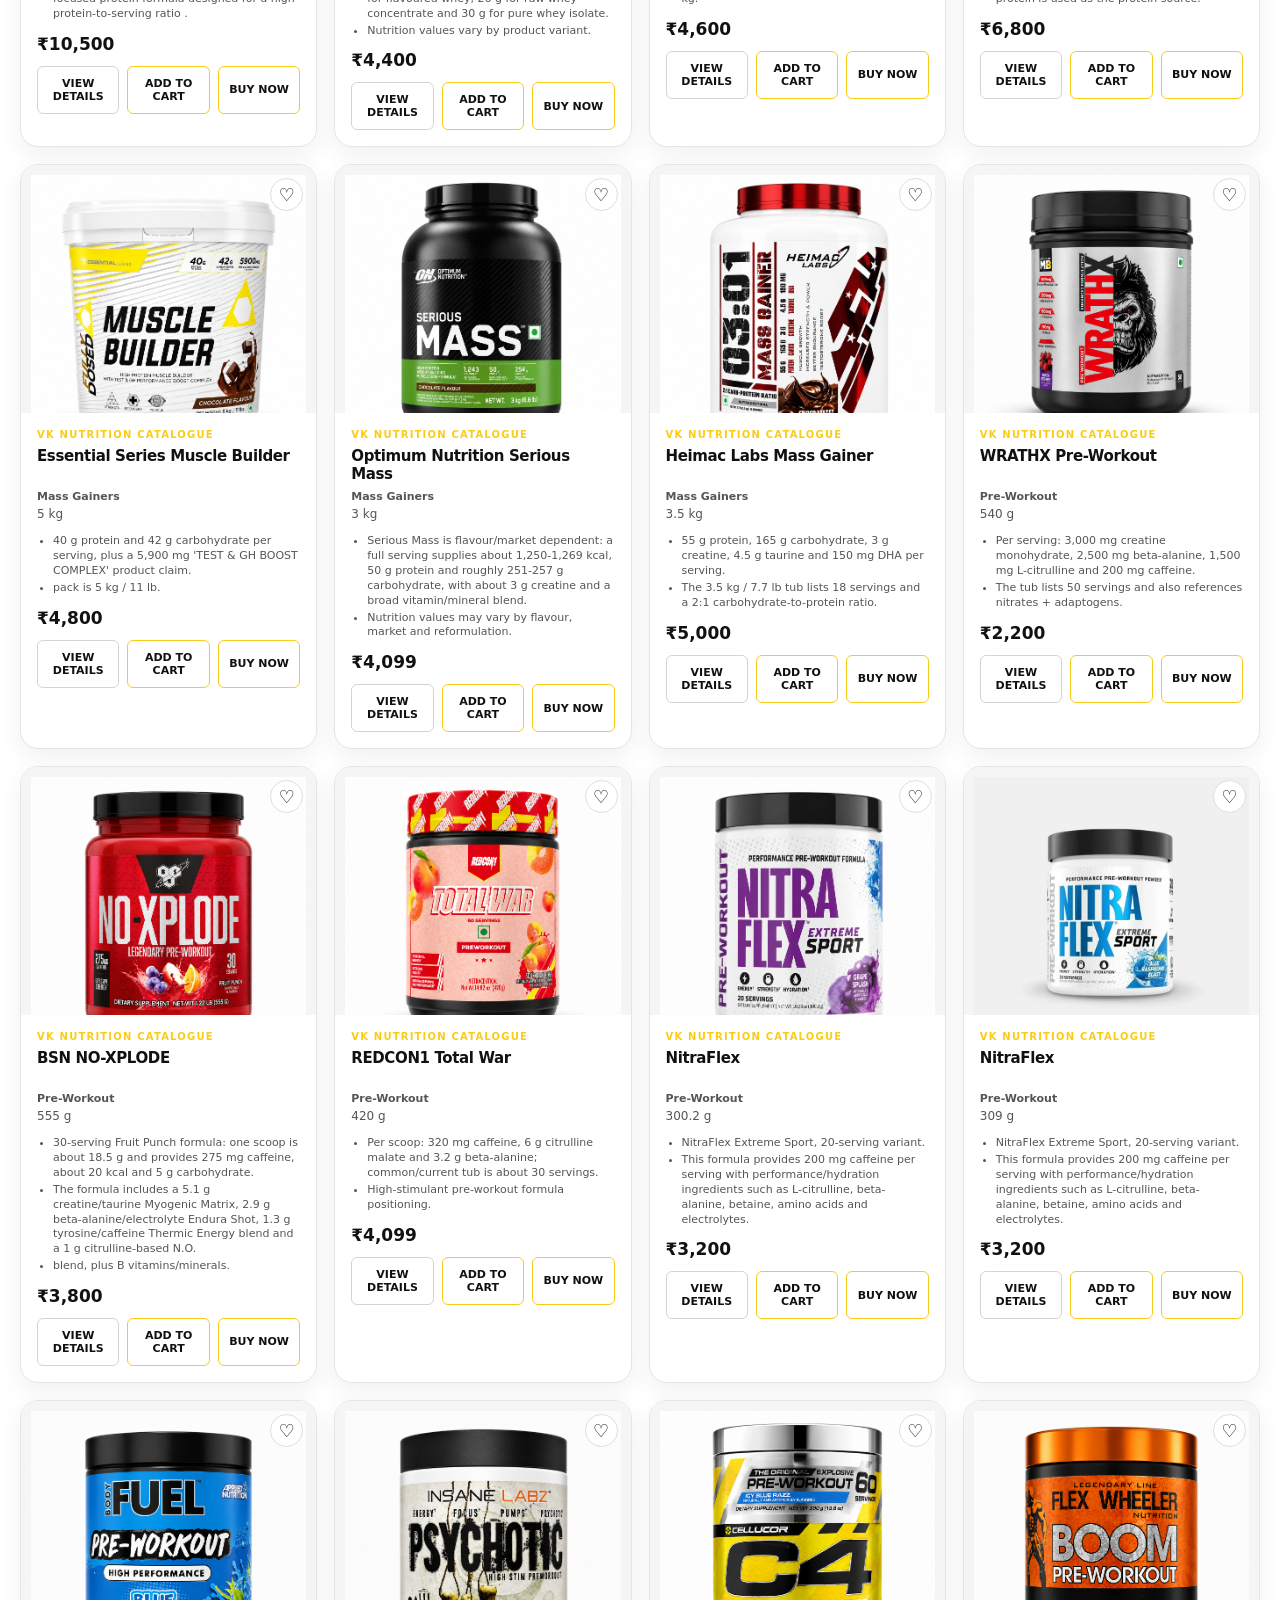
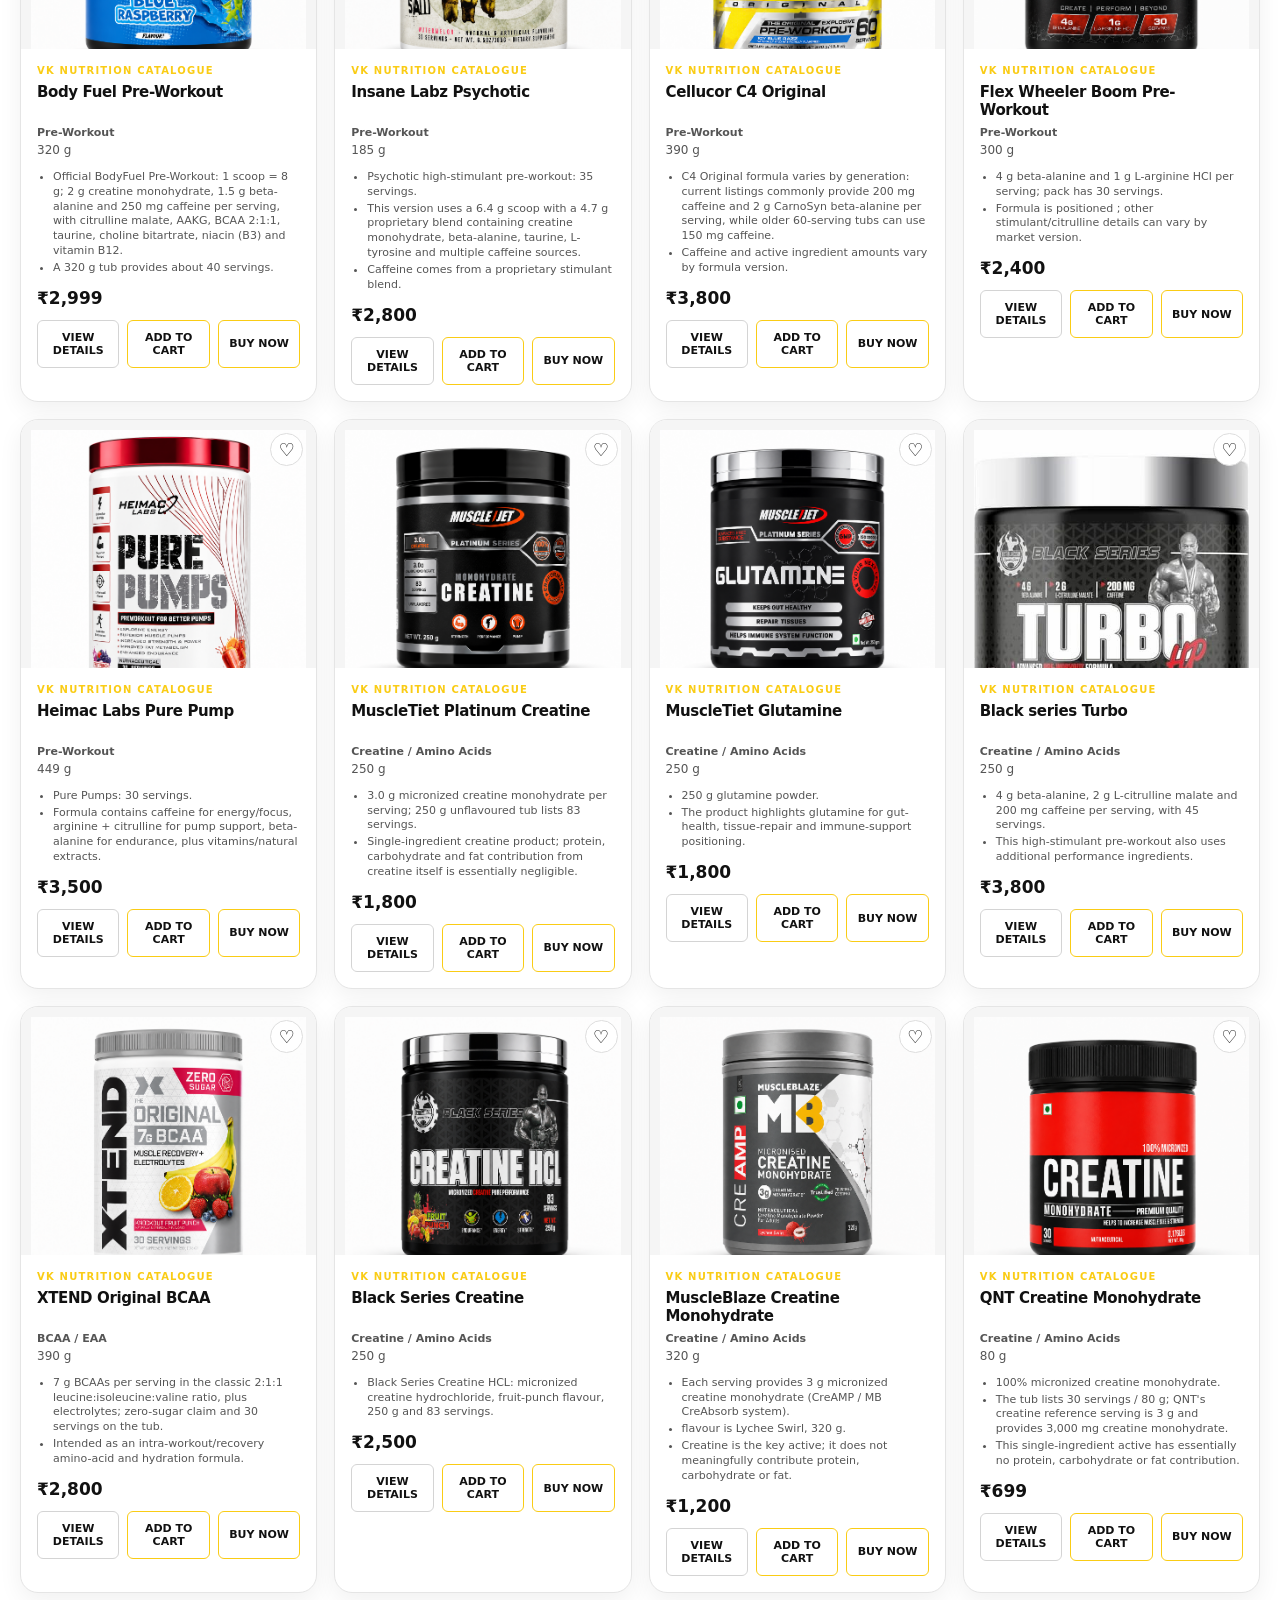
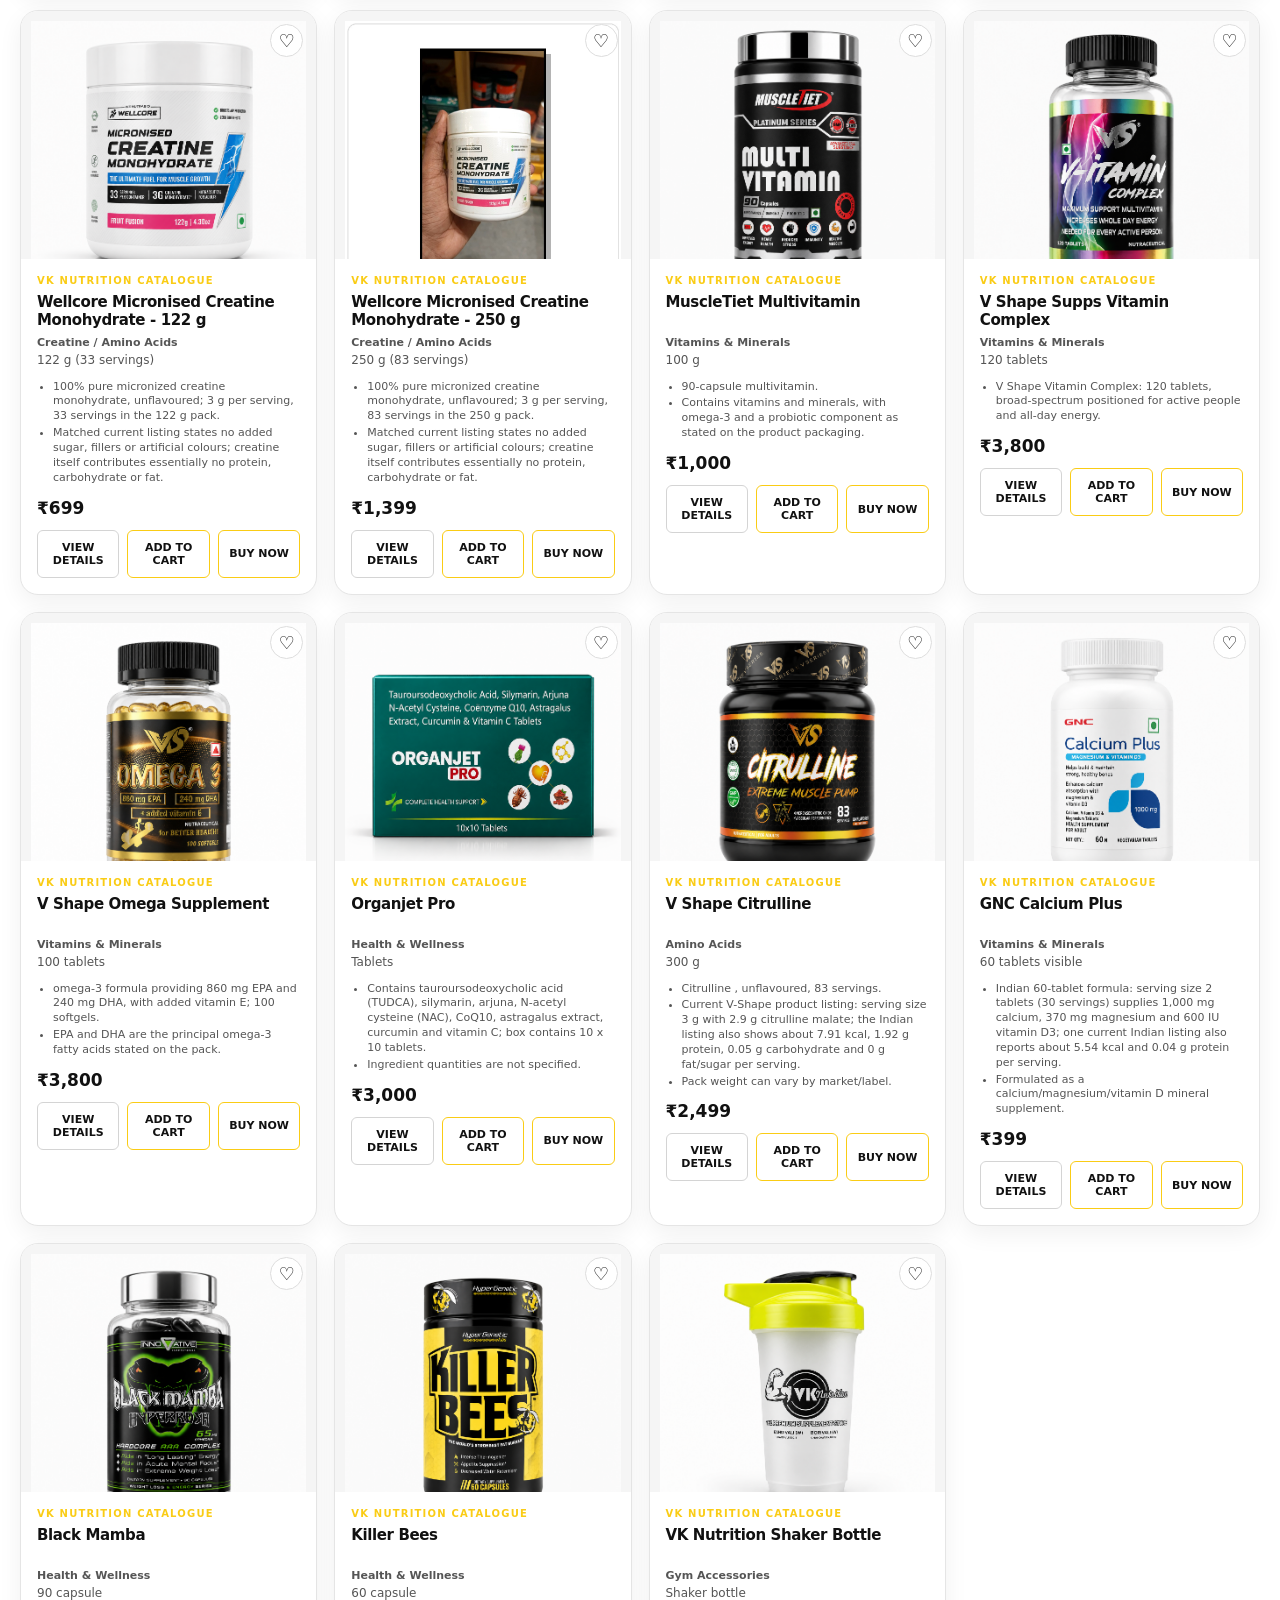
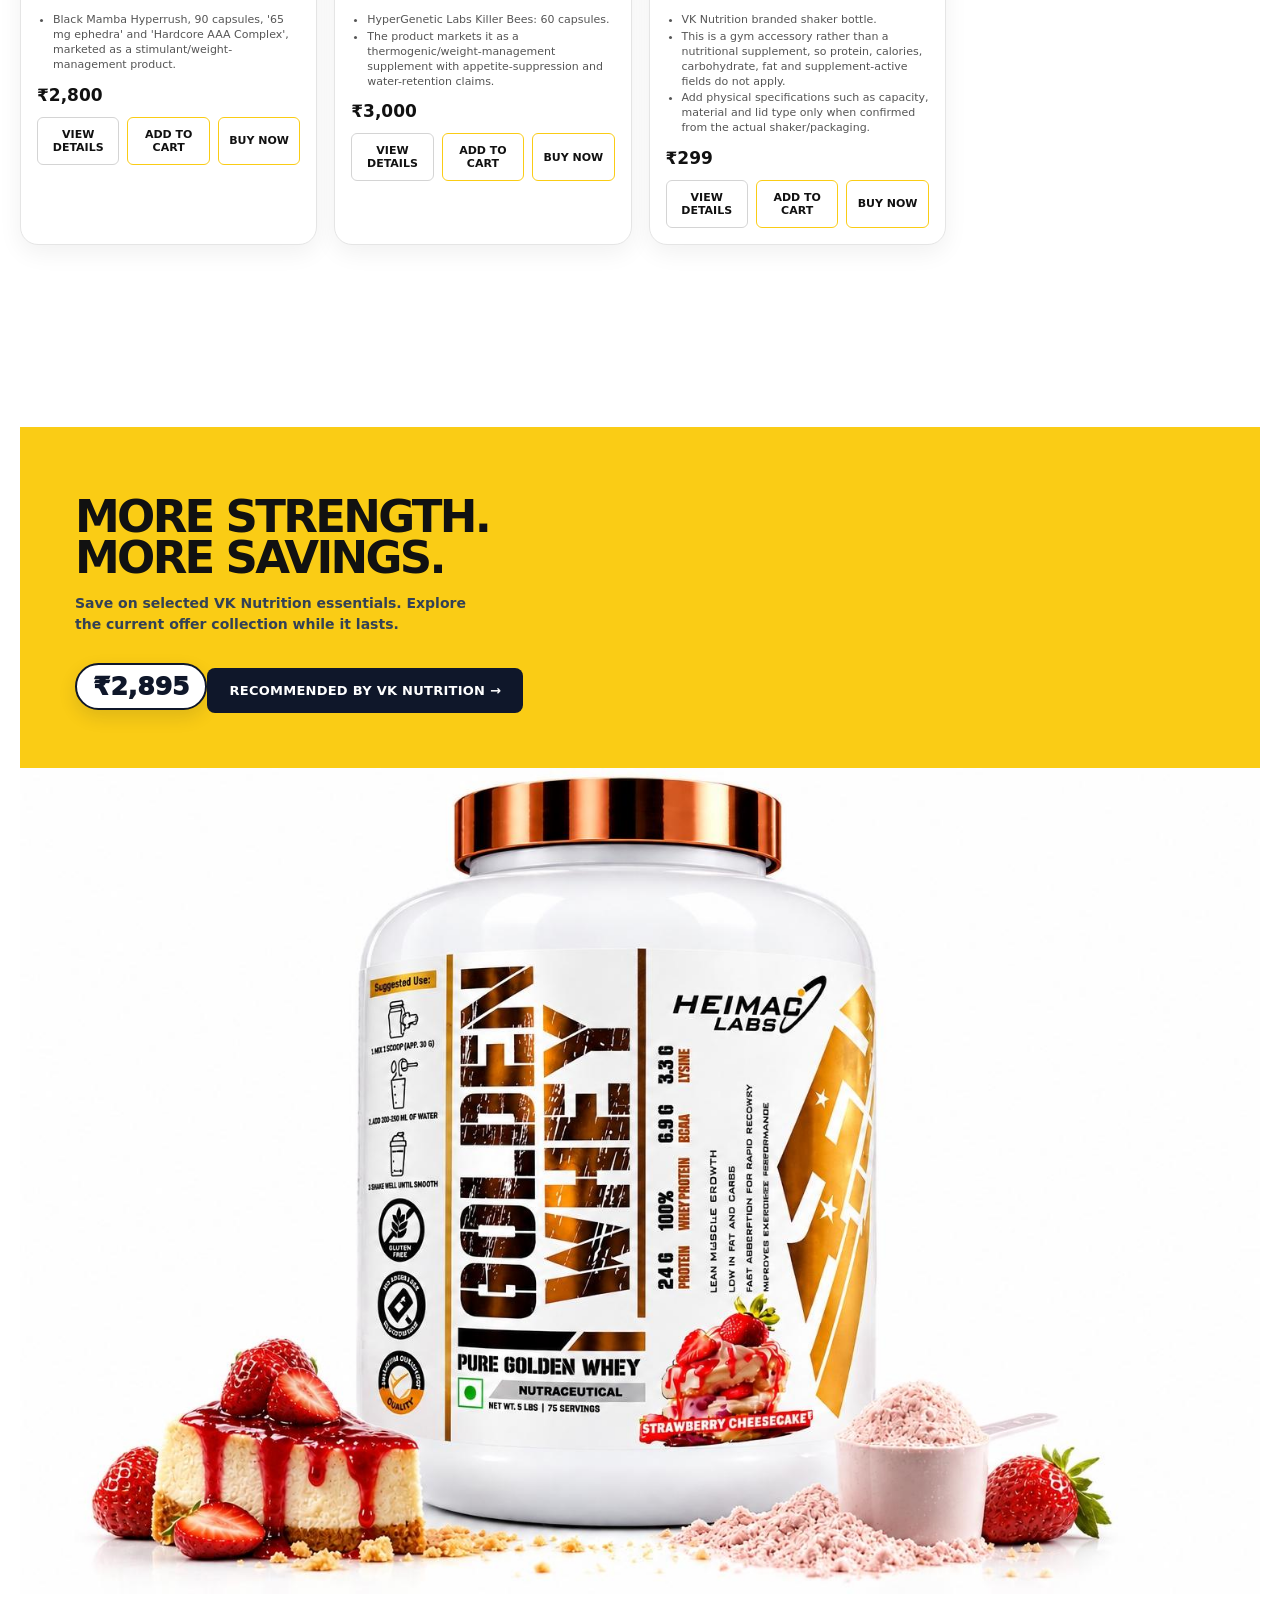
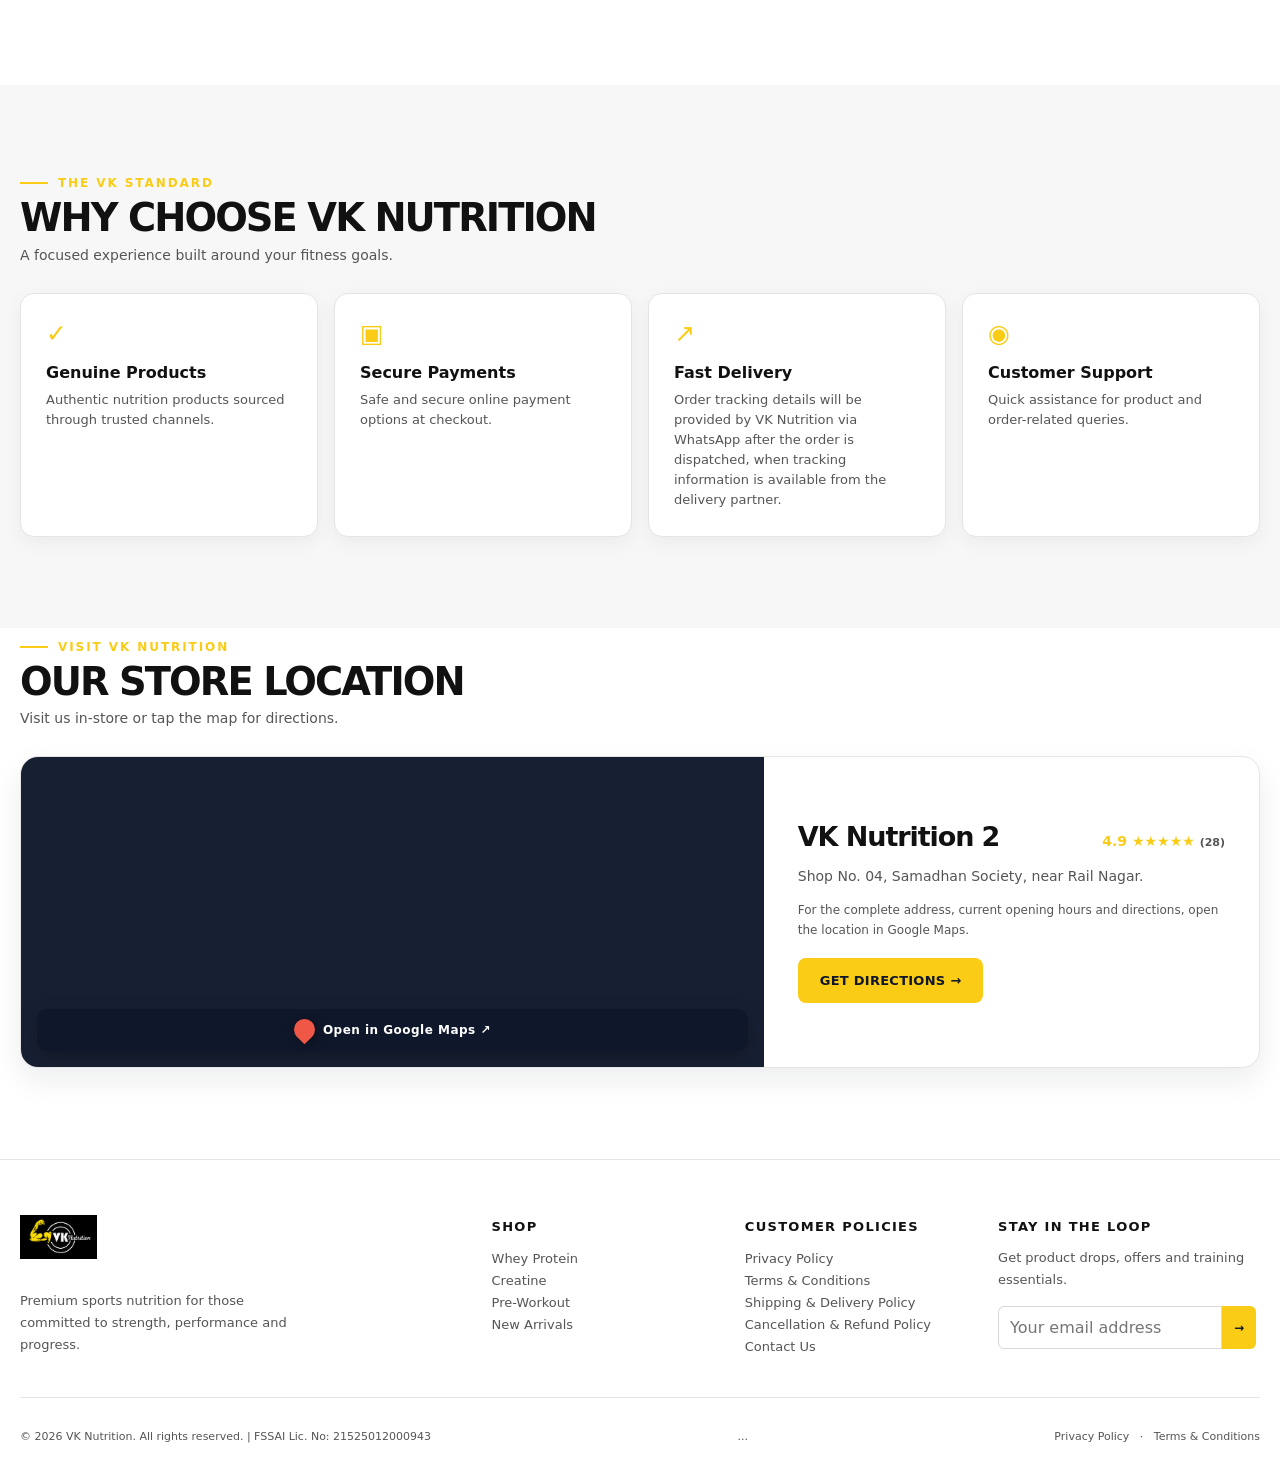
==== commit d88f58ac: "Add manifest and theme color meta tags" ====
--- a/index.html
+++ b/index.html
@@ -6,6 +6,9 @@
   <meta name="description" content="VK Nutrition — Premium sports nutrition for strength, performance and recovery." />
   <title>VK Nutrition — Fuel Your Strength</title>
   <link rel="icon" type="image/png" href="./VK logo.png">
+  <link rel="manifest" href="/manifest.json">
+  <link rel="apple-touch-icon" href="/icons/apple-touch-icon.png">
+  <meta name="theme-color" content="#101913">
   <script src="https://cdn.jsdelivr.net/npm/@supabase/supabase-js@2"></script>
   <script>
     (() => {
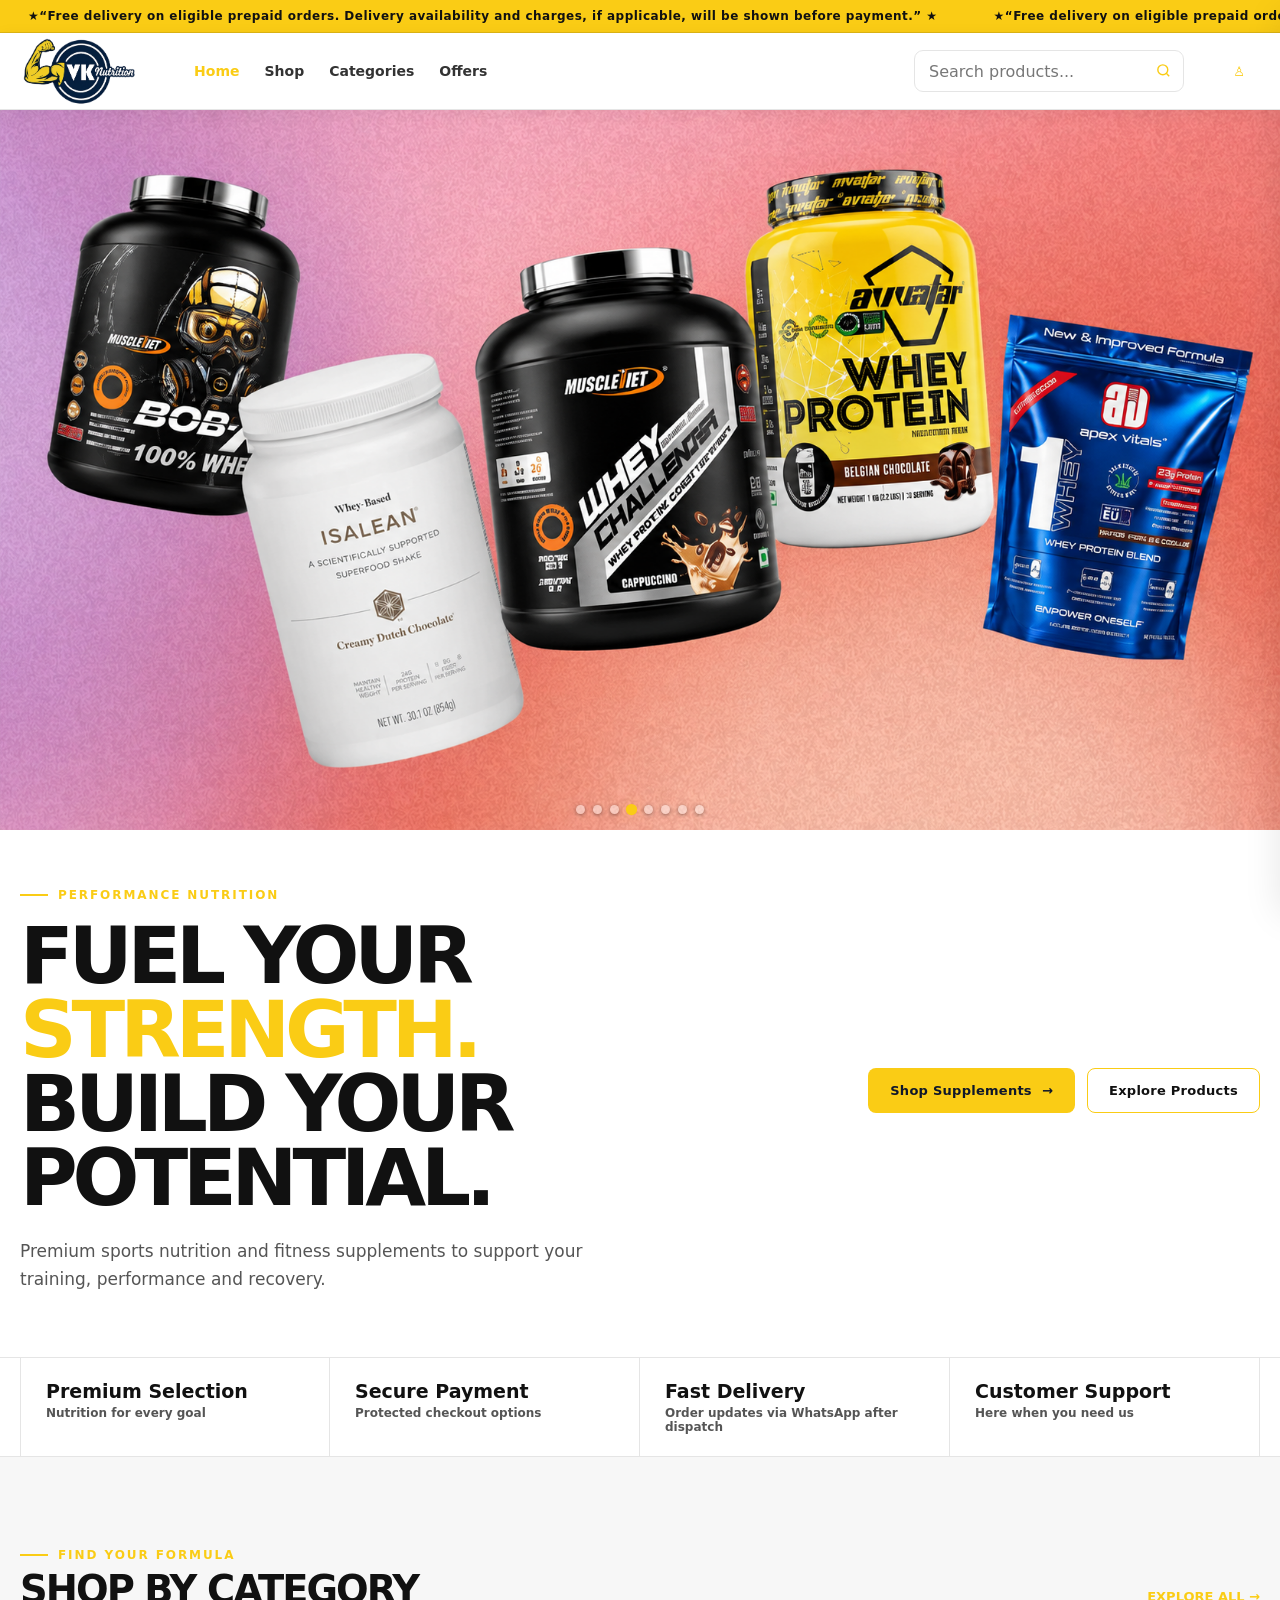
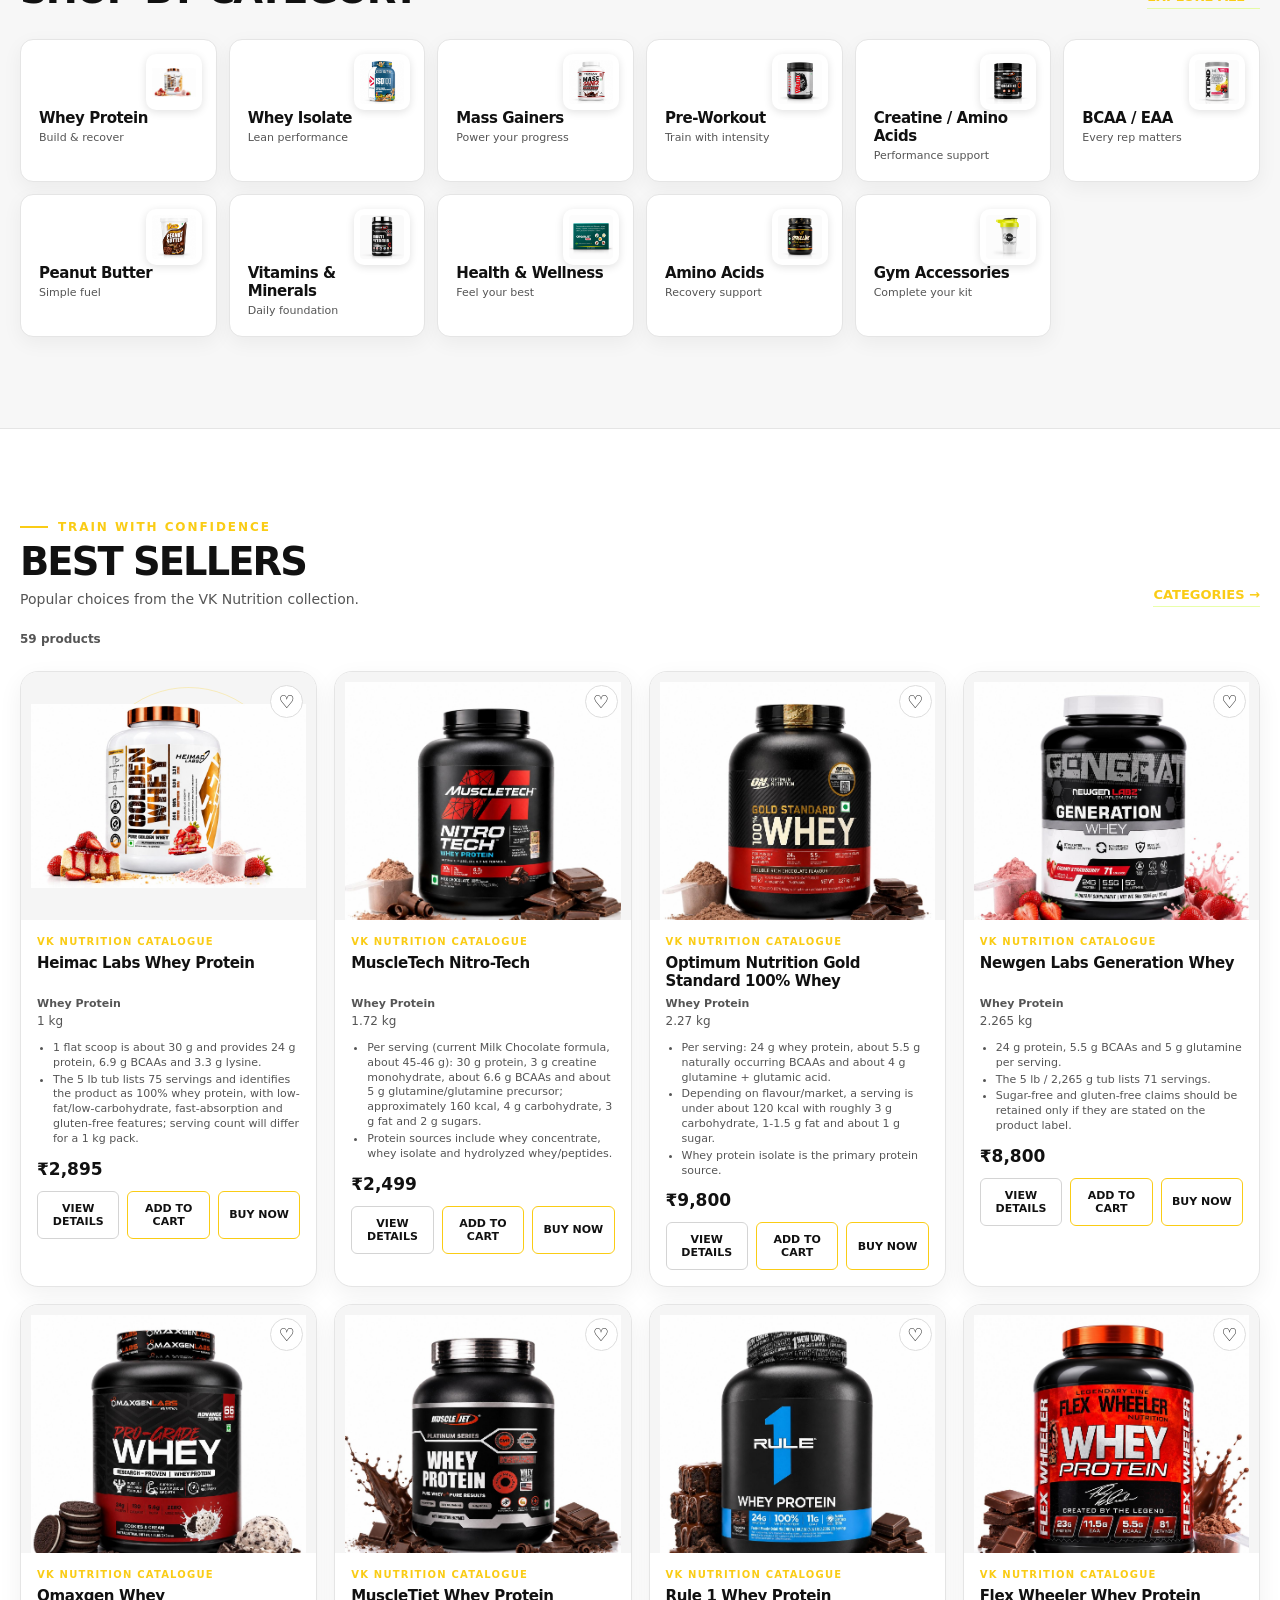
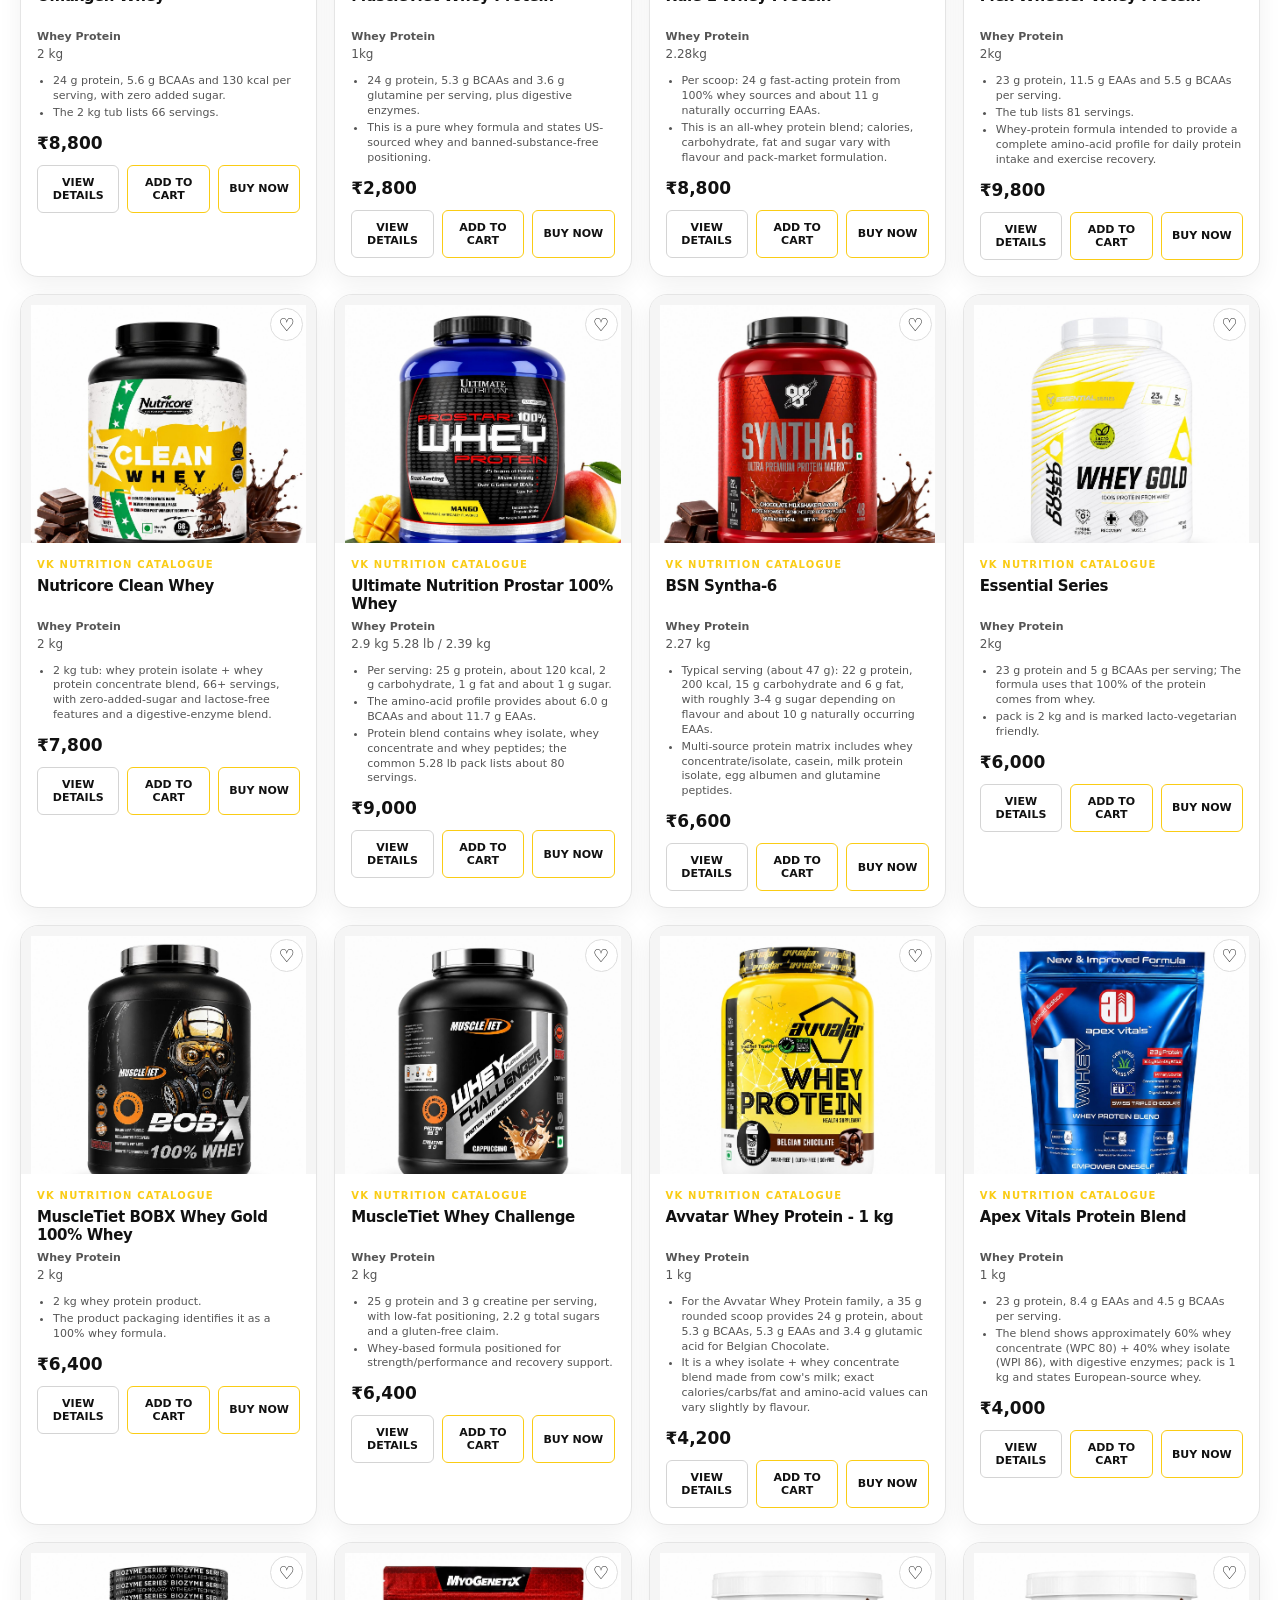
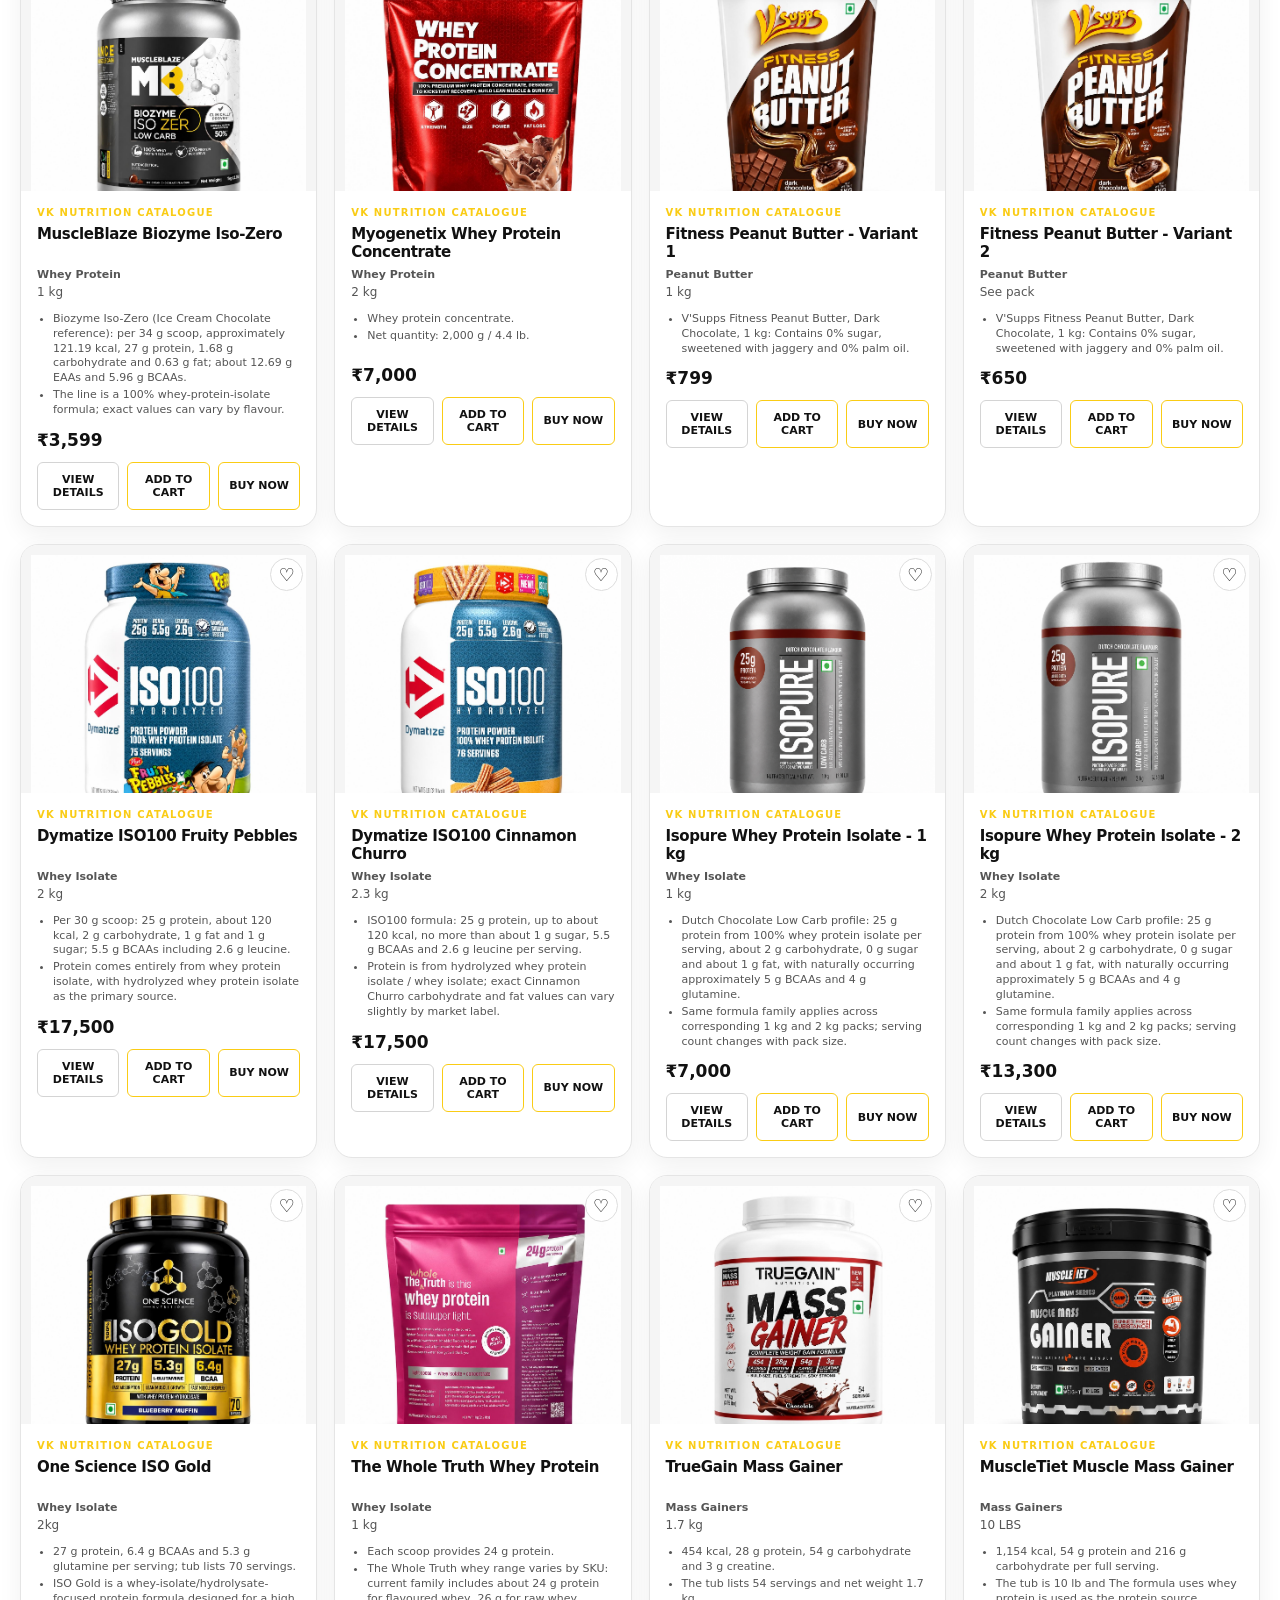
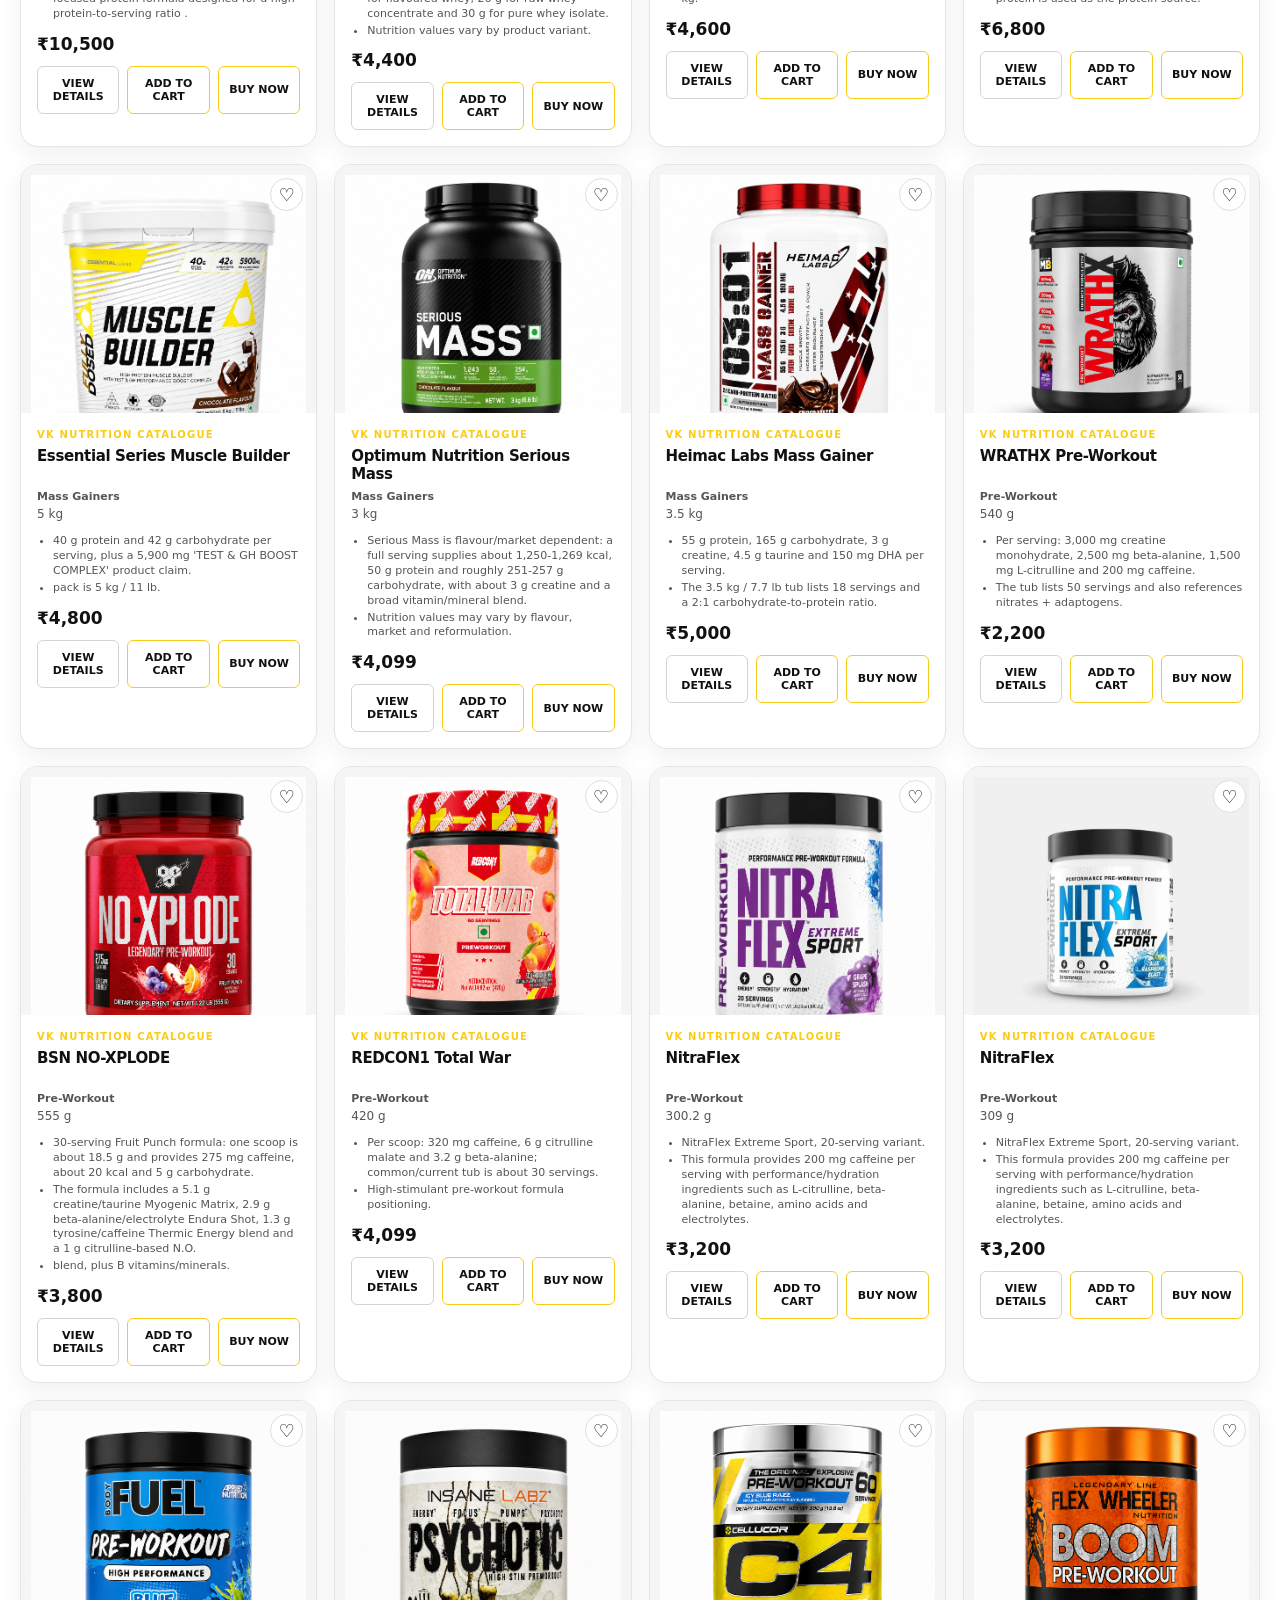
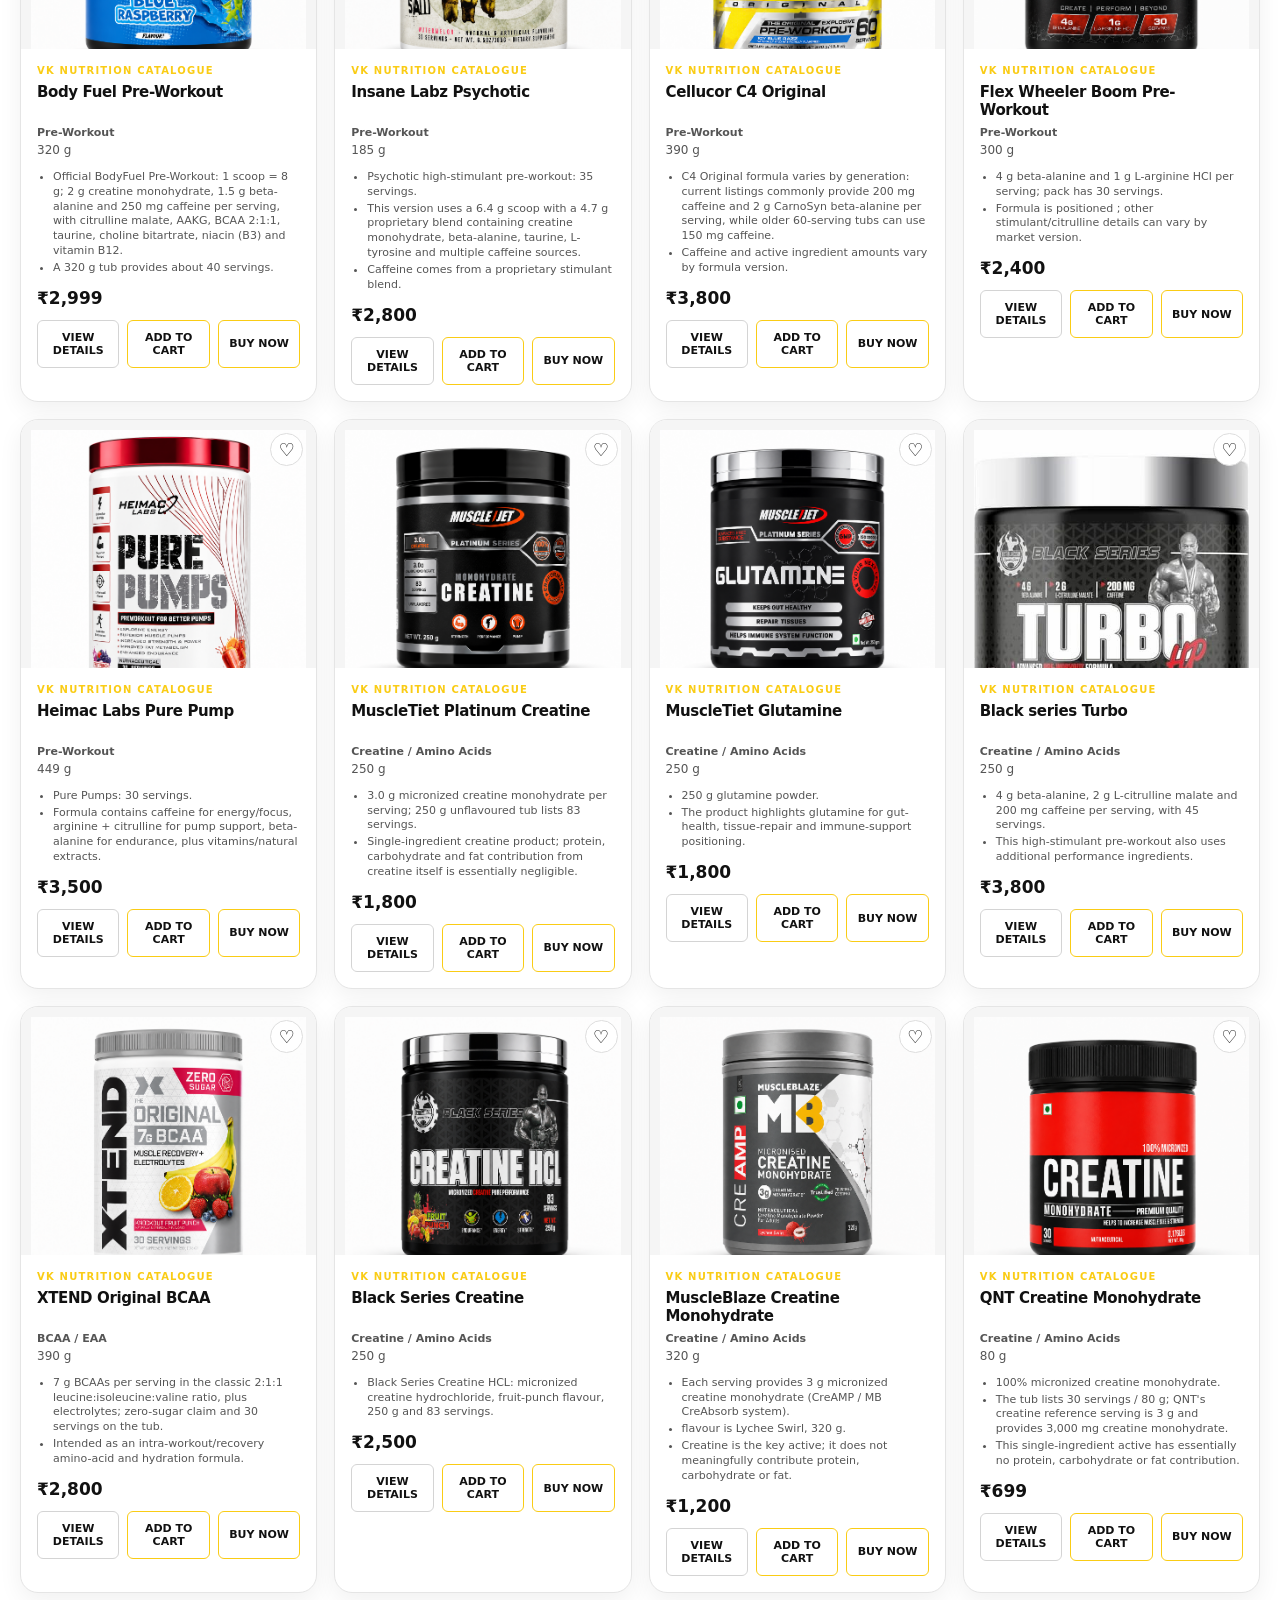
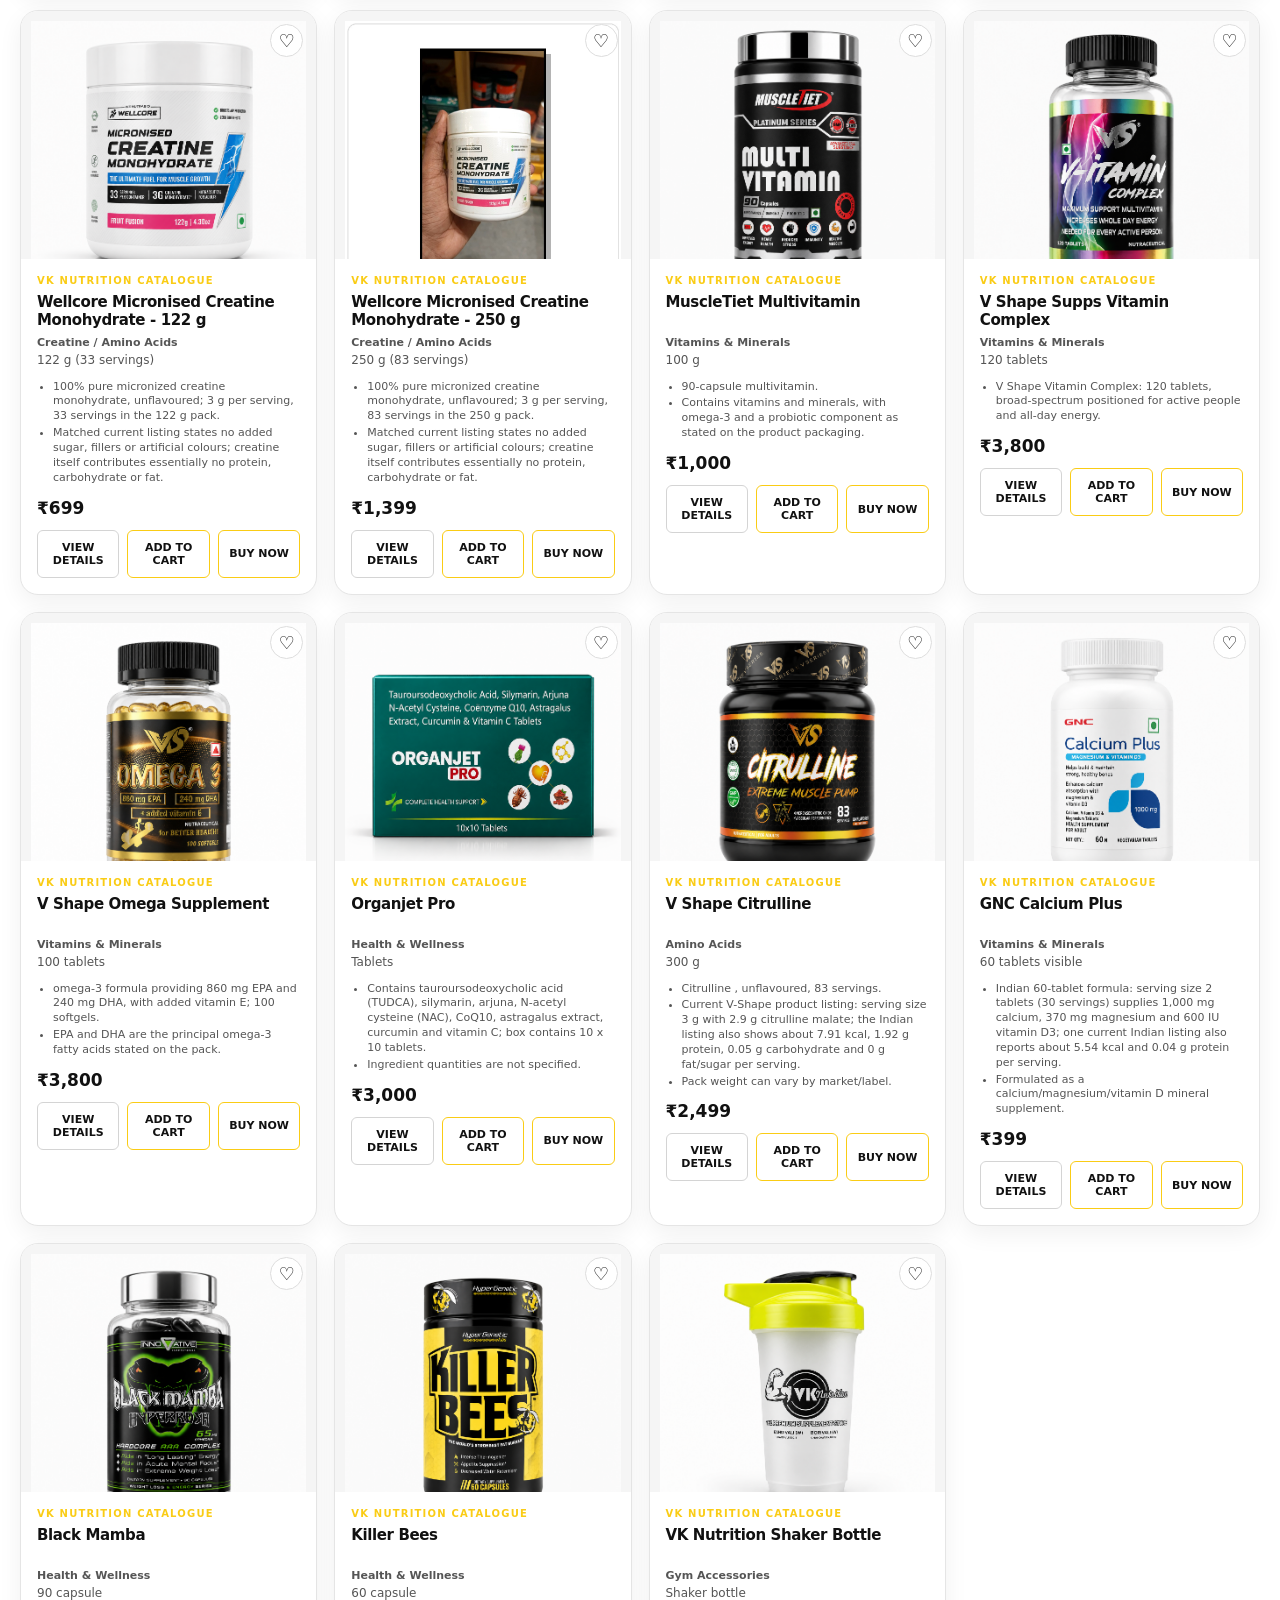
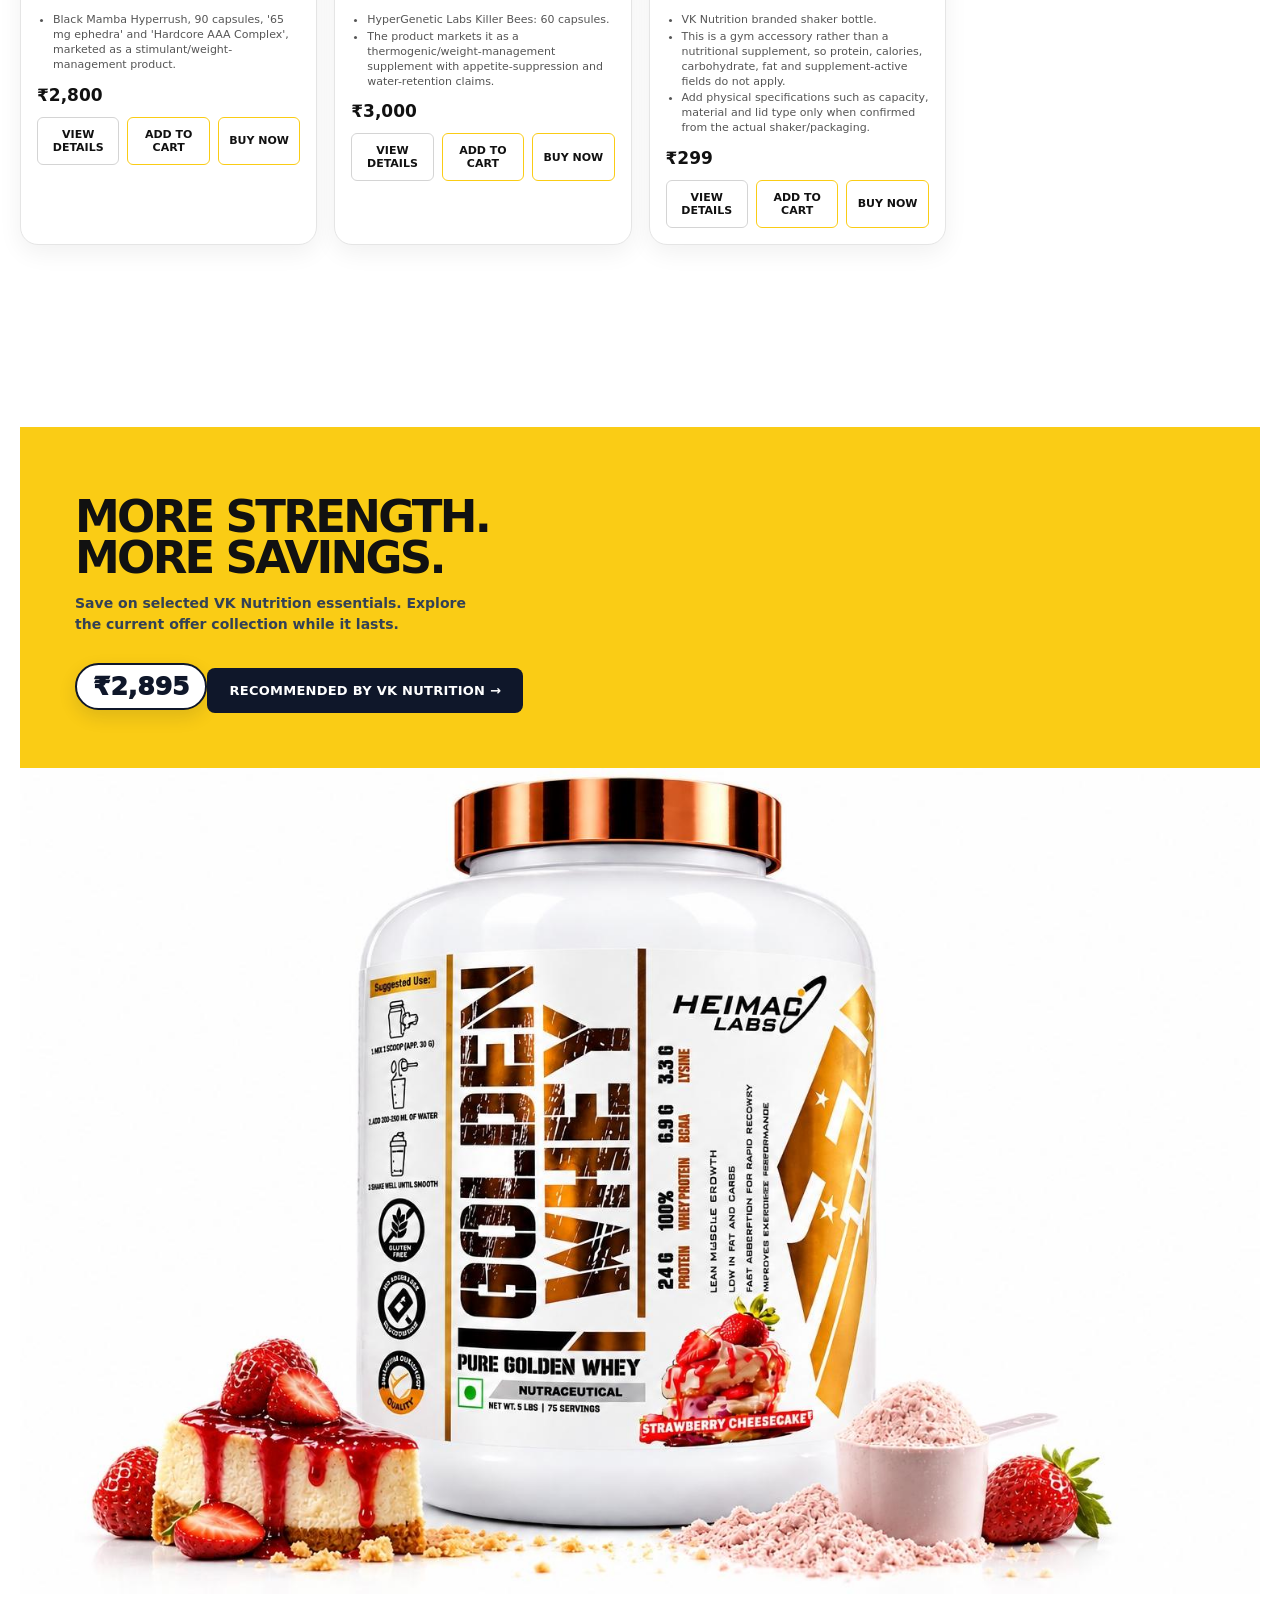
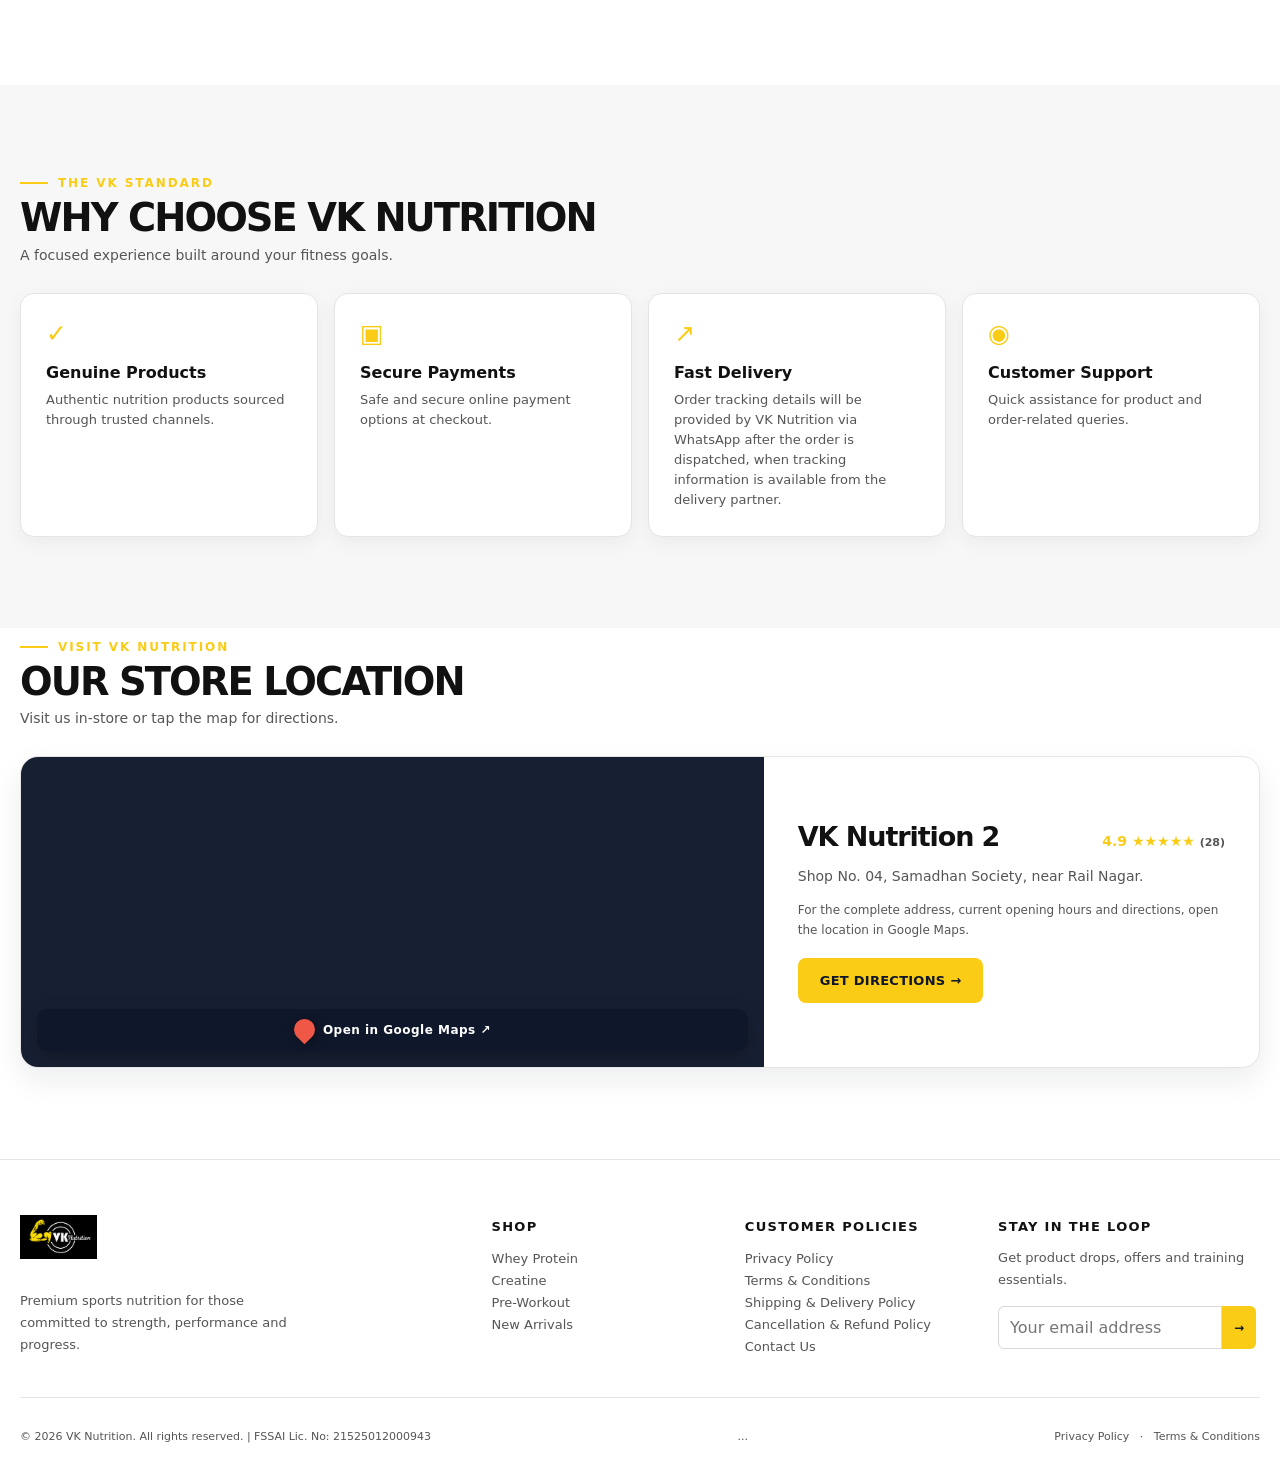
==== commit 70e907da: "Update apple-touch-icon link in index.html" ====
--- a/index.html
+++ b/index.html
@@ -7,7 +7,7 @@
   <title>VK Nutrition — Fuel Your Strength</title>
   <link rel="icon" type="image/png" href="./VK logo.png">
   <link rel="manifest" href="/manifest.json">
-  <link rel="apple-touch-icon" href="/icons/apple-touch-icon.png">
+<link rel="apple-touch-icon" href="/apple-touch-icon.png">
   <meta name="theme-color" content="#101913">
   <script src="https://cdn.jsdelivr.net/npm/@supabase/supabase-js@2"></script>
   <script>
